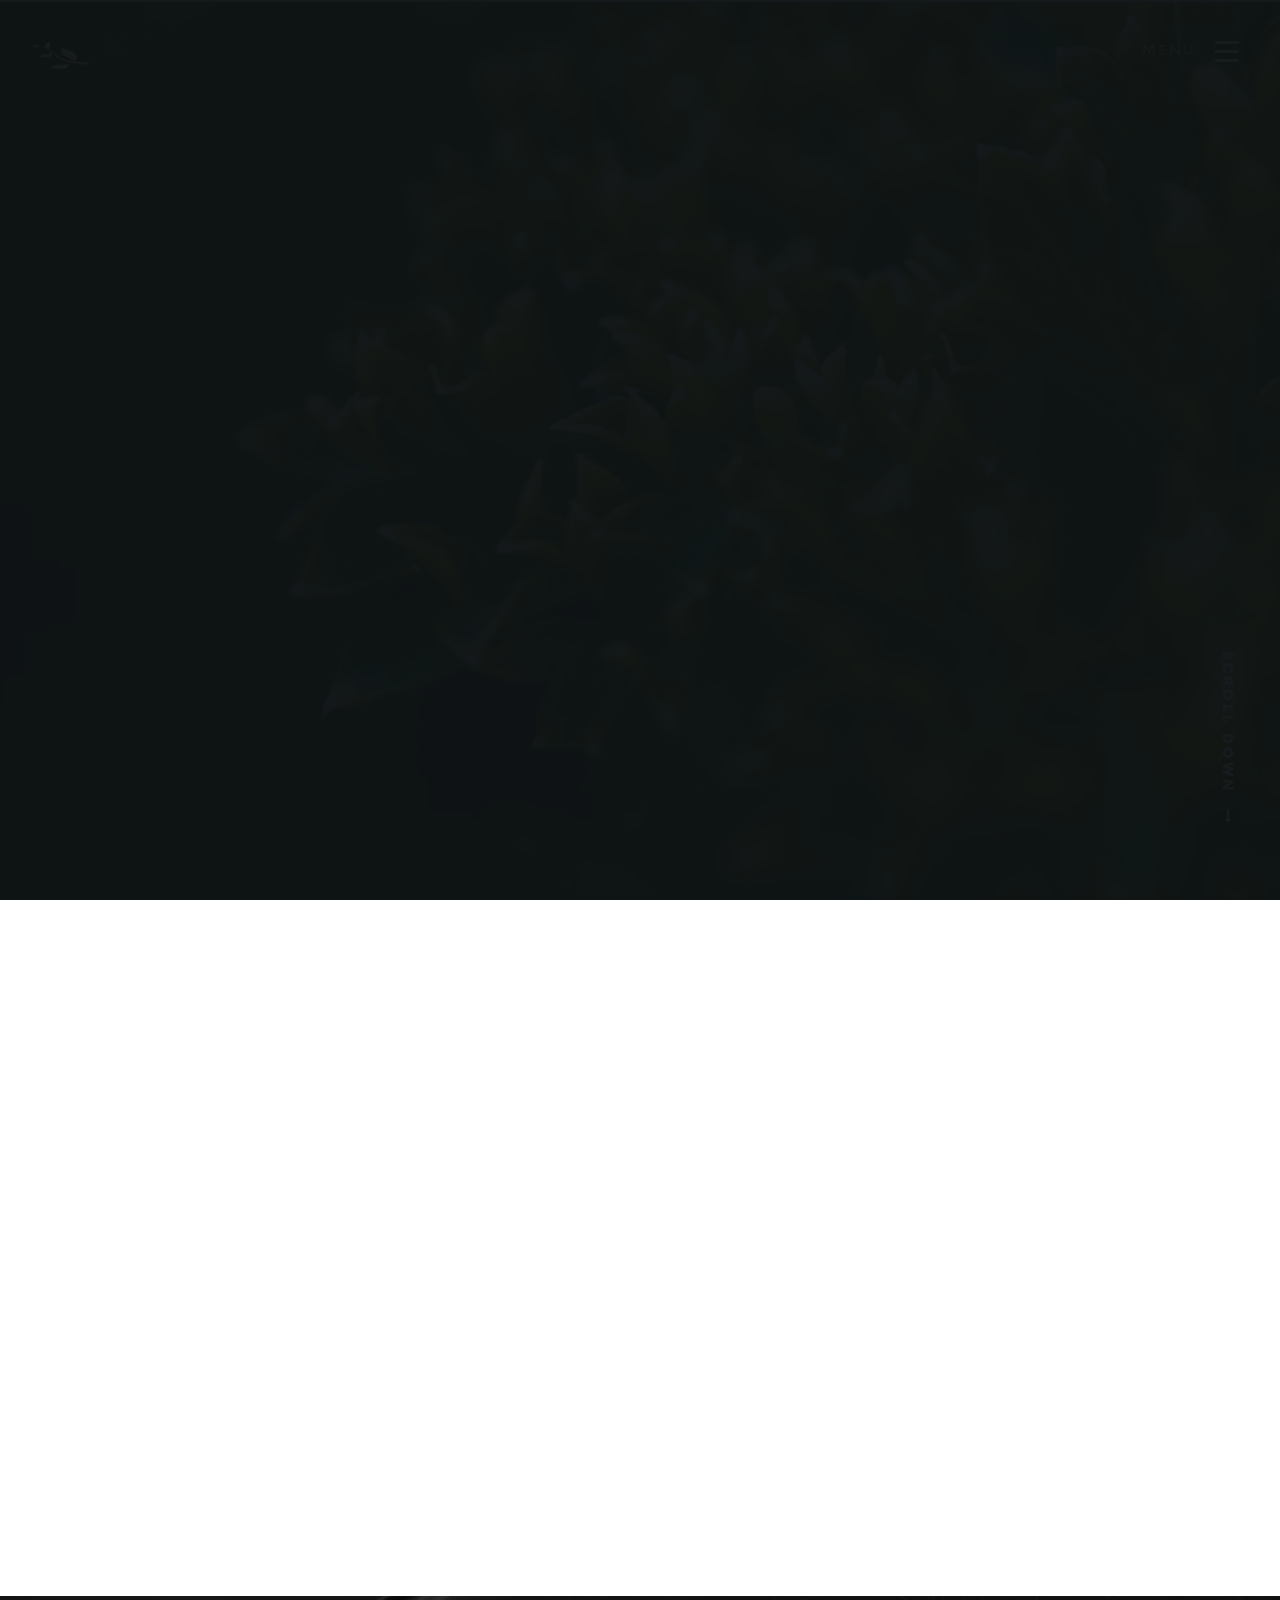
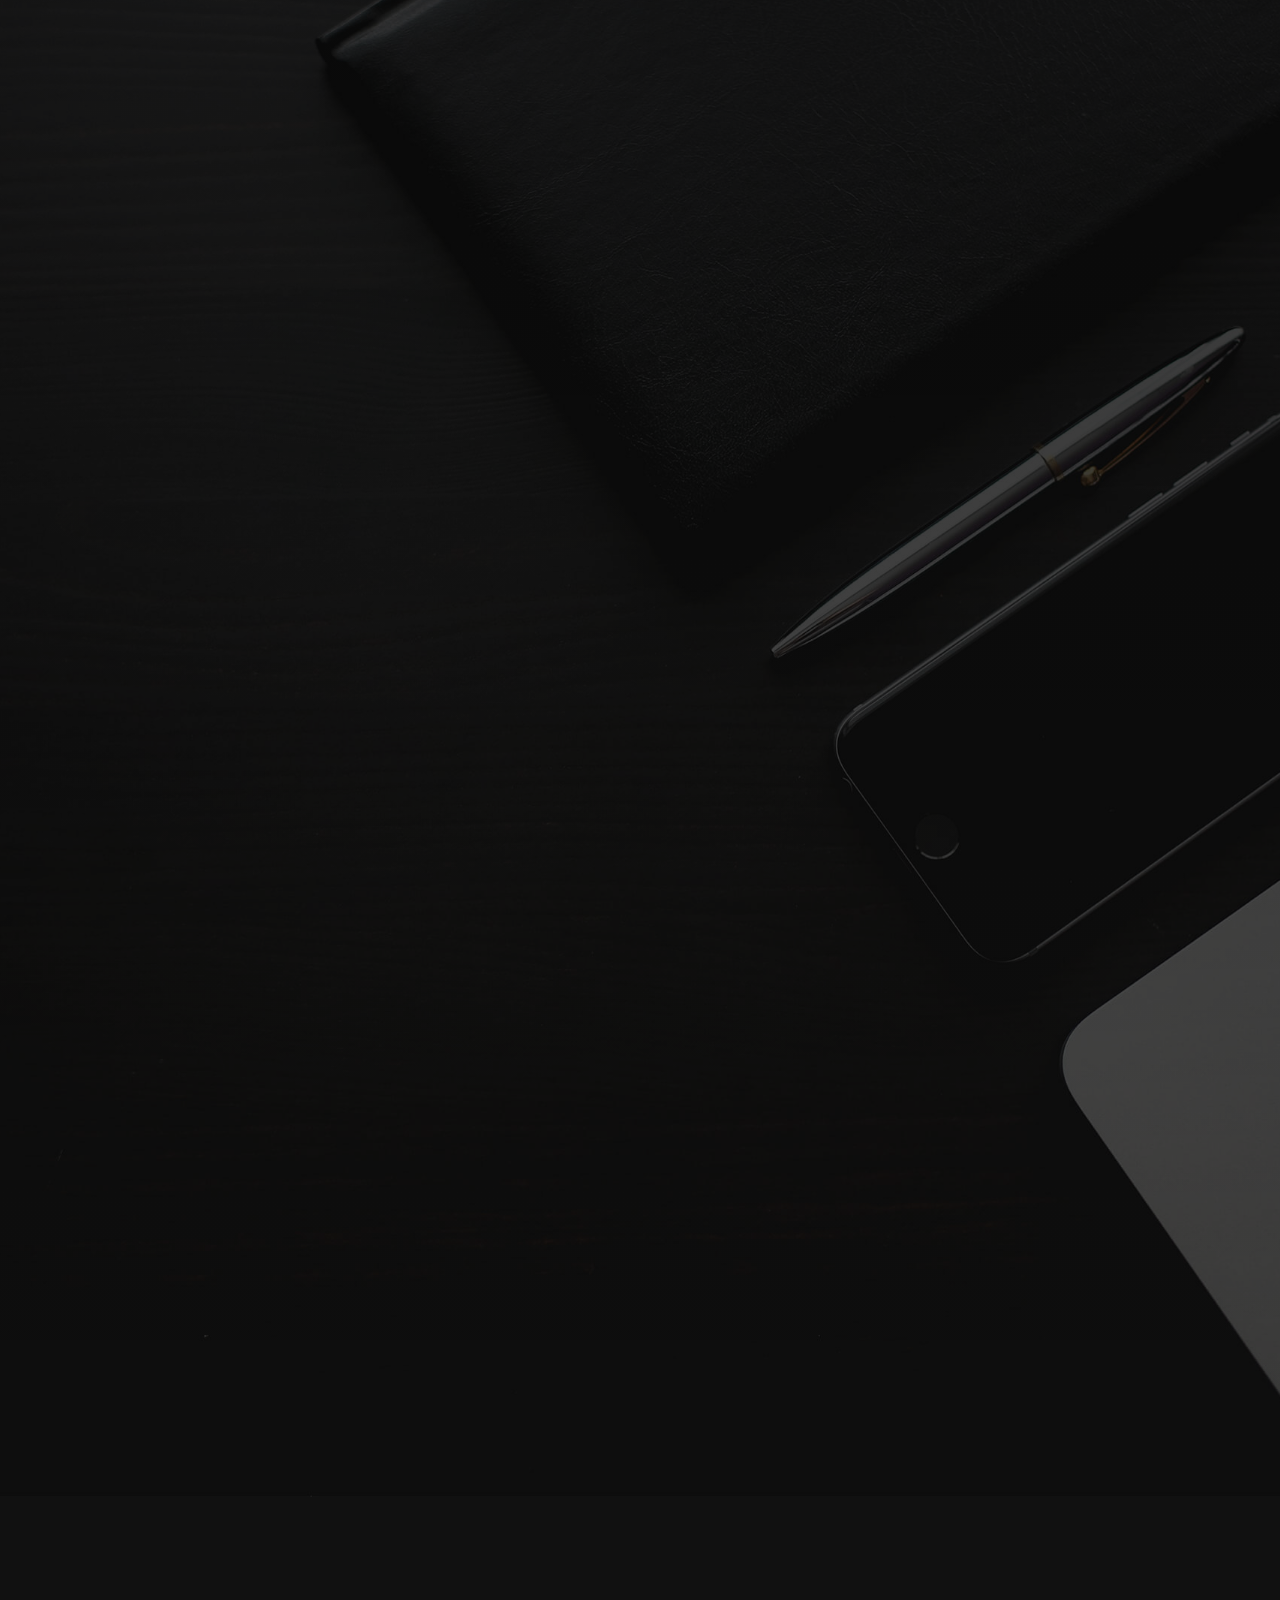
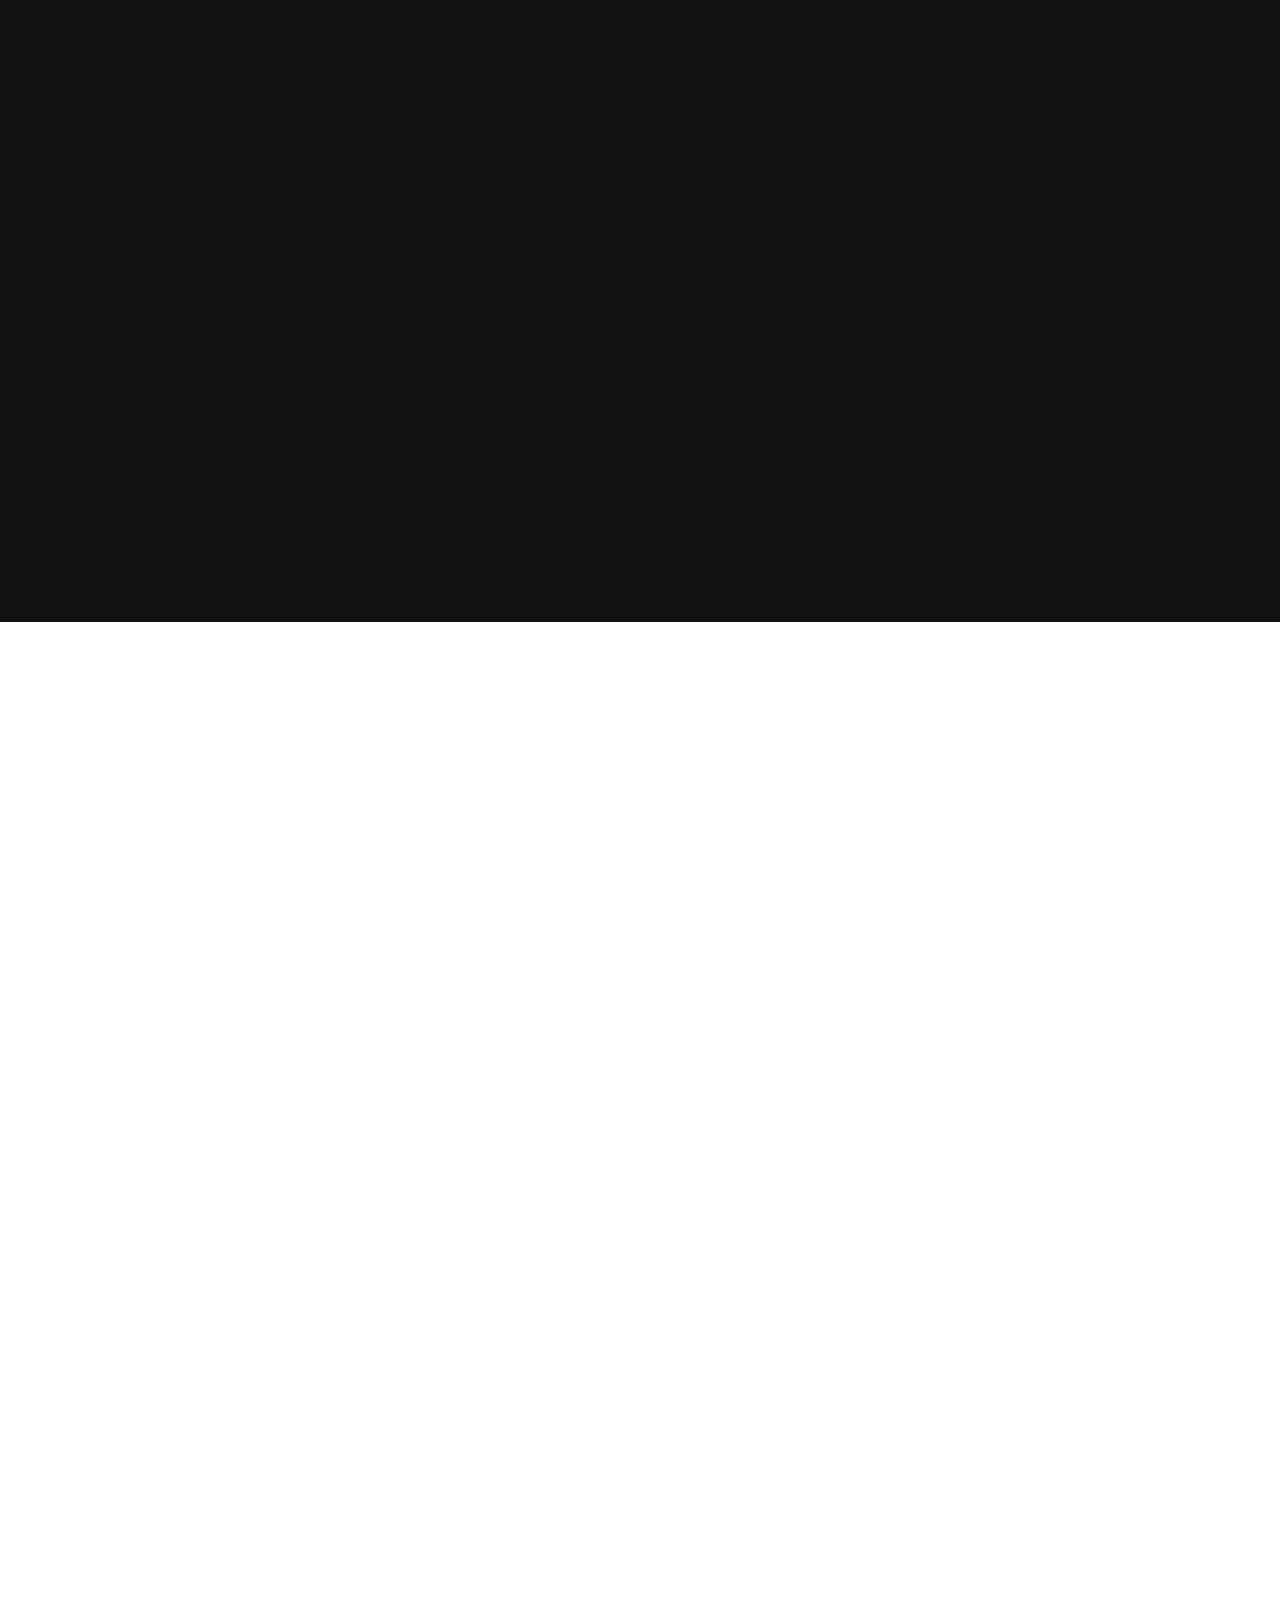
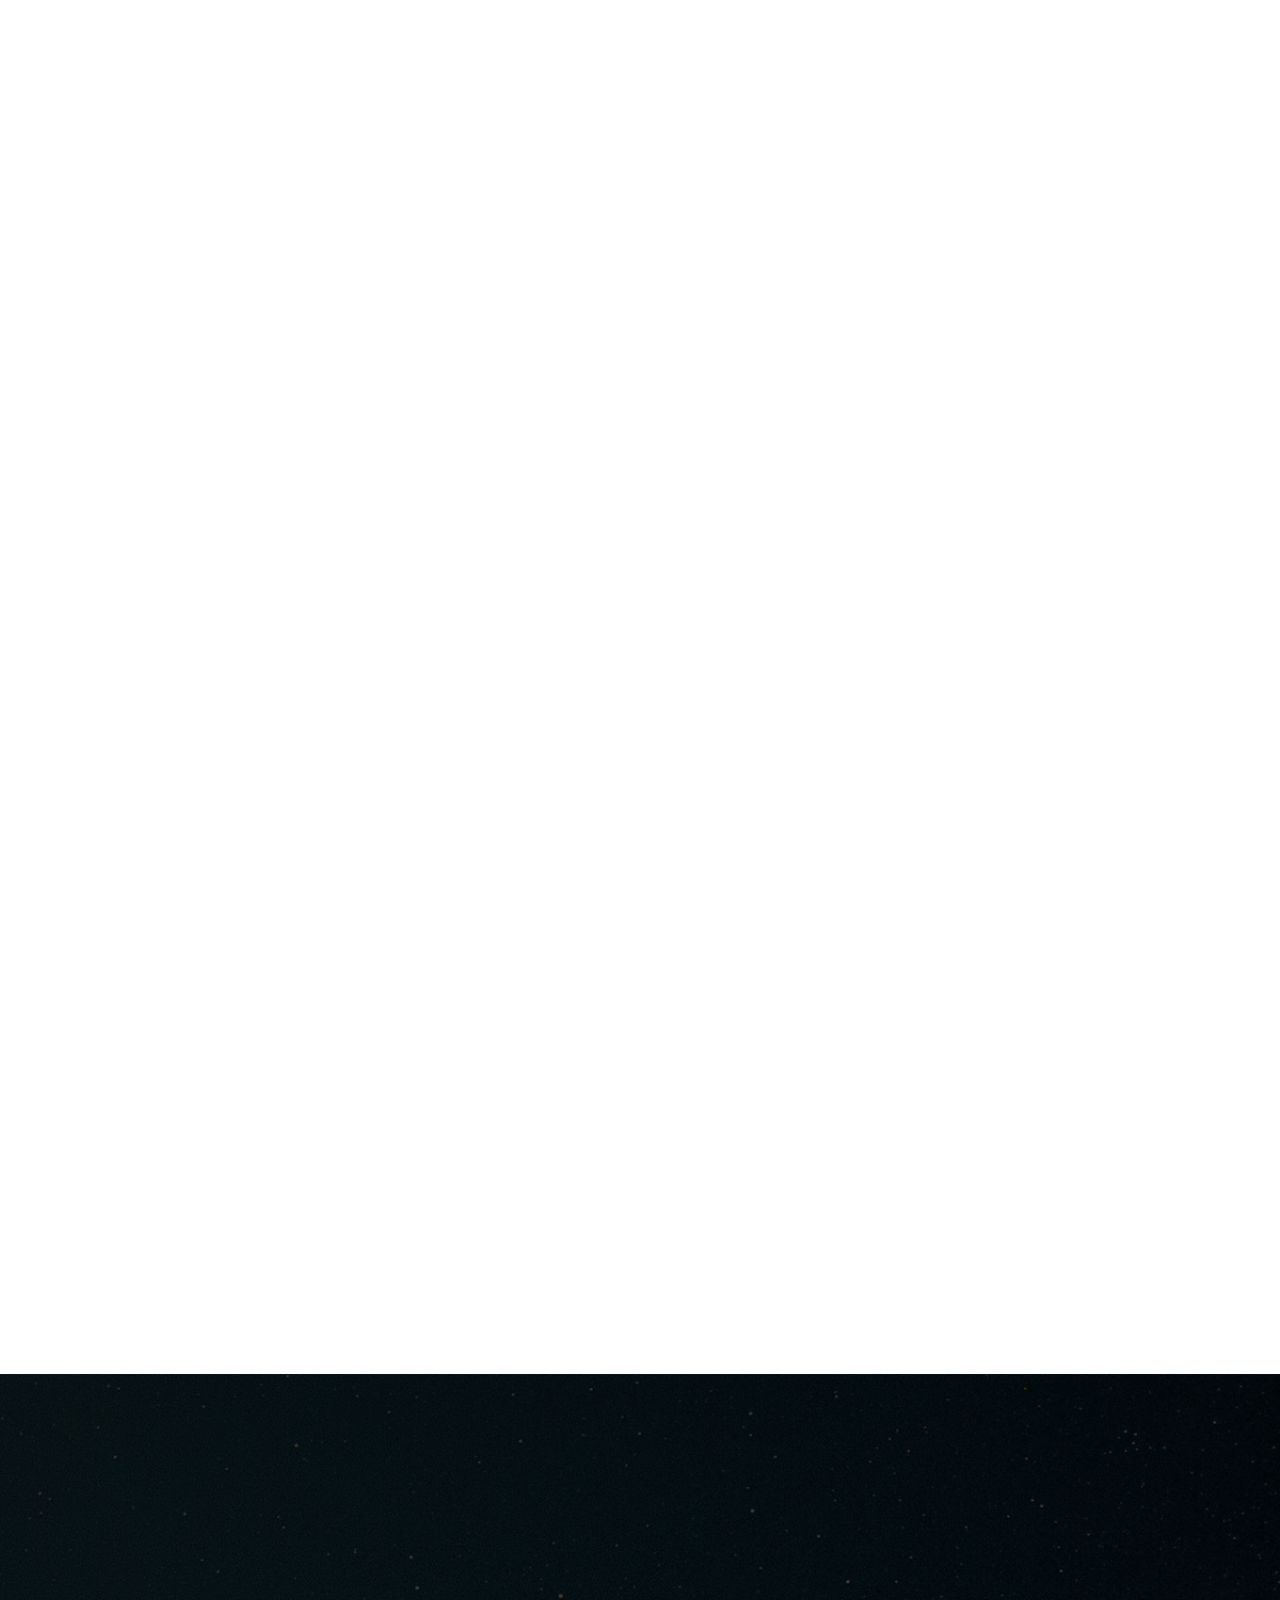
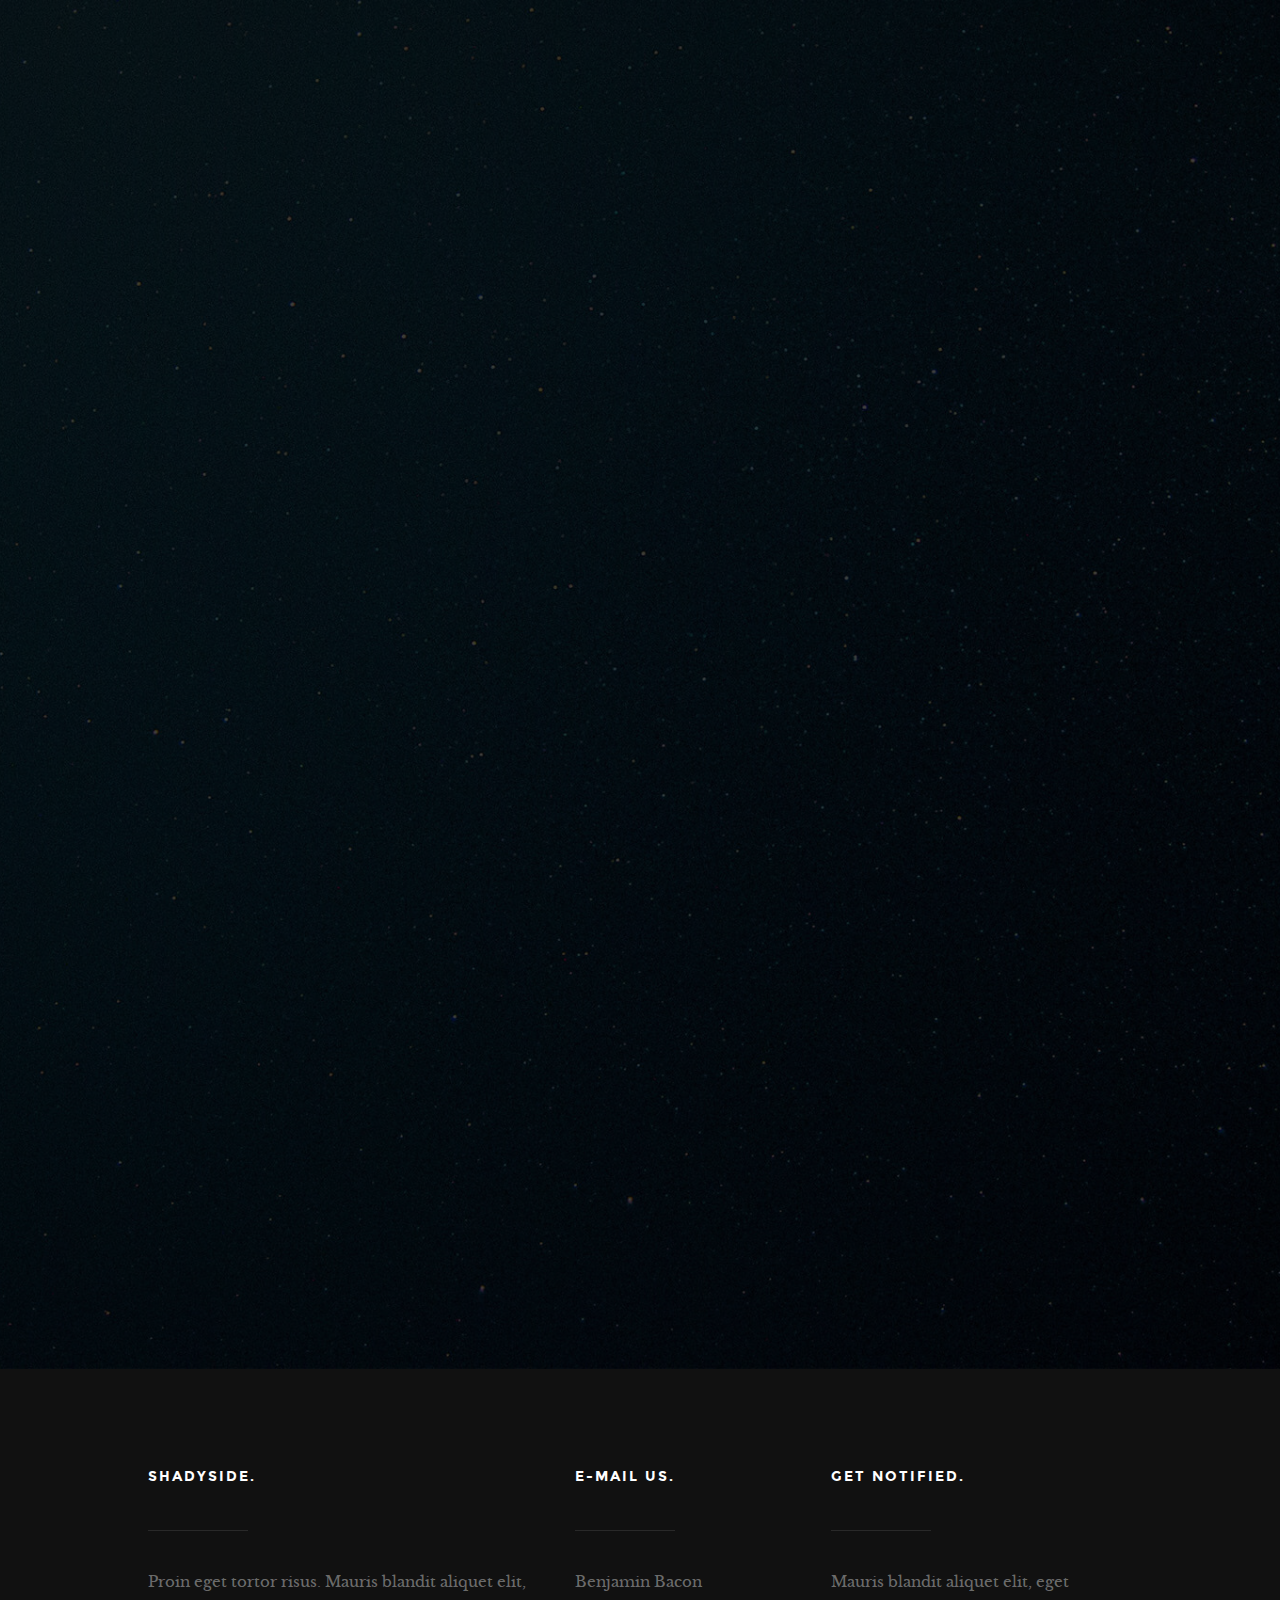
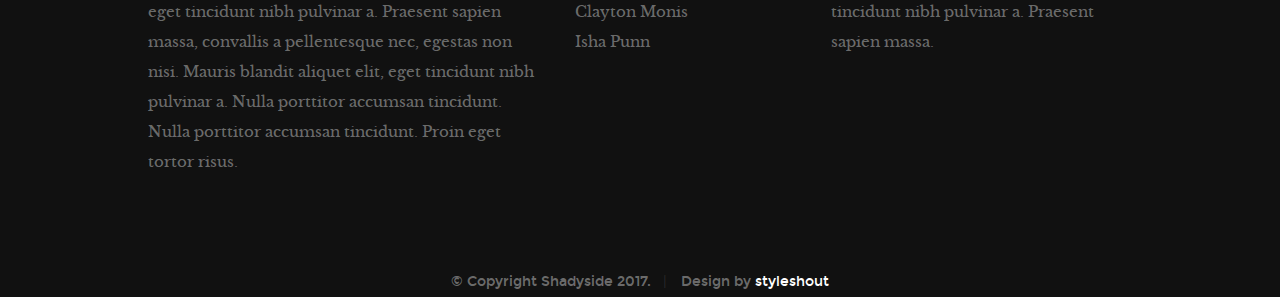
==== index.html @ b4aed560 "Added information to Landscapes." ====
<!DOCTYPE html>
<!--[if IE 8 ]><html class="no-js oldie ie8" lang="en"> <![endif]-->
<!--[if IE 9 ]><html class="no-js oldie ie9" lang="en"> <![endif]-->
<!--[if (gte IE 9)|!(IE)]><!--><html class="no-js" lang="en"> <!--<![endif]-->
<head>

   <!--- basic page needs
   ================================================== -->
   <meta charset="utf-8">
	<title>Shadyside</title>
	<meta name="description" content="">  
	<meta name="author" content="">

   <!-- mobile specific metas
   ================================================== -->
	<meta name="viewport" content="width=device-width, initial-scale=1, maximum-scale=1">

 	<!-- CSS
   ================================================== -->
   <link rel="stylesheet" href="css/base.css">
   <link rel="stylesheet" href="css/vendor.css">  
   <link rel="stylesheet" href="css/main.css">  

   <!-- script
   ================================================== -->
	<script src="js/modernizr.js"></script>
	<script src="js/pace.min.js"></script>

   <!-- favicons
	================================================== -->
	<link rel="shortcut icon" href="favicon.ico" type="image/x-icon">
	<link rel="icon" href="favicon.ico" type="image/x-icon">

</head>

<body id="top">

	<!-- header 
   ================================================== -->
   <header> 

   	<div class="header-logo">
	      <a href="index.html">Shadyside</a>
	   </div> 

		<a id="header-menu-trigger" href="#0">
		 	<span class="header-menu-text">Menu</span>
		  	<span class="header-menu-icon"></span>
		</a> 

		<nav id="menu-nav-wrap">

			<a href="#0" class="close-button" title="close"><span>Close</span></a>	

	   	<h3>Shadyside.</h3>  

			<ul class="nav-list">
				<li class="current"><a class="smoothscroll" href="#home" title="">Home</a></li>
				<li><a class="smoothscroll" href="#about" title="">Vision</a></li>
				<li><a class="smoothscroll" href="#services" title="">Landscapes</a></li>
				<li><a href="timeline.html" title="">Timeline</a></li>
				<li><a class="smoothscroll" href="#portfolio" title="">Elements</a></li>
				<li><a class="smoothscroll" href="#testimonials" title="">Principles</a></li>
				<li><a href="budget.html" title="">Budget</a></li>
				<li><a class="smoothscroll" href="#contact" title="">Limitations</a></li>
				<li><a class="smoothscroll" href="#footer" title="">Contact</a></li>					
			</ul>	

		</nav>  <!-- end #menu-nav-wrap -->

	</header> <!-- end header -->  


   <!-- home
   ================================================== -->
   <section id="home">

   	<div class="overlay"></div>

   	<div class="home-content-table">	
		   <div class="home-content-tablecell">
		   	<div class="row">
		   		<div class="col-twelve">		   			
			  		
			  				<h3 class="animate-intro">Shade-Tolerant Plantings:</h3>
				  			<h1 class="animate-intro">
							Make the most of  <br>
							your available space.
				  			</h1>	

				  			<div class="more animate-intro">
				  				<a class="smoothscroll button stroke" href="#about">
				  					Learn More
				  				</a>
				  			</div>							

			  		</div> <!-- end col-twelve --> 
		   	</div> <!-- end row --> 
		   </div> <!-- end home-content-tablecell --> 		   
		</div> <!-- end home-content-table -->

		<div class="scrolldown">
			<a href="#about" class="scroll-icon smoothscroll">		
		   	Scroll Down		   	
		   	<i class="fa fa-long-arrow-right" aria-hidden="true"></i>
			</a>
		</div>			
   
   </section> <!-- end home -->


   <!-- about
   ================================================== -->
   <section id="about">

   	<div class="row about-wrap">
   		<div class="col-full">

   			<div class="about-profile-bg"></div>

				<div class="intro">
					<h3 class="animate-this">Vision Statement</h3>
	   			<p class="lead animate-this"><span>Shade-tolerant plants</span> should be grown on Elija Farm for a more efficient use of the space, increased biodiversity, and greater yield.</p>	
				</div>   

   		</div> <!-- end col-full  -->
   	</div> <!-- end about-wrap  -->

   </section> <!-- end about -->


   <!-- about
   ================================================== -->
   <section id="services">

   	<div class="overlay"></div>
   	<div class="gradient-overlay"></div>
   	
   	<div class="row narrow section-intro with-bottom-sep animate-this">
   		<div class="col-full">
   			
   				<h3>Engagement of</h3>
   			   <h1>Landscapes</h1>
   			
   			   <p class="lead">Lorem ipsum Elit ut consequat veniam eu nulla nulla reprehenderit reprehenderit sit velit in cupidatat ex aliquip ut cupidatat Excepteur tempor id irure sed dolore sint sunt voluptate ullamco nulla qui Duis qui culpa voluptate enim ea aute qui veniam in irure et nisi nostrud deserunt est officia minim.</p>
   			
   	   </div> <!-- end col-full -->
   	</div> <!-- end row -->

   	<div class="row services-content">

   		<div class="services-list block-1-2 block-tab-full group">

	      	<div class="bgrid service-item animate-this">	

	      		<span class="icon"><i class="icon-heart"></i></span>            

	            <div class="service-content">
	            	<h3 class="h05">Social</h3>

		            <p>The harvesting of shade-sensitive fruits and vegetables will create a greater variety of foods for Community Supported Agriculture. 
					Members will be pleased with their investment and engage with the farm and one another while picking up their produce.</p>	         		
	         	
				 </div> 	         	 

				</div> <!-- end bgrid -->

				<div class="bgrid service-item animate-this">	

					<span class="icon"><i class="icon-earth"></i></span>                          

	            <div class="service-content">	
	            	<h3 class="h05">Physical</h3>  

		            <p>The topography of farm will be leveraged in moving caught rainwater around the area. 
					Some manipulation of the gradients, either by digging and replacing dirt or by installing pipes through dirt, may be required for optimal rainwater distribution.</p>

	            </div>	                          

			   </div> <!-- end bgrid -->

			   <div class="bgrid service-item animate-this">

			   	<span class="icon"><i class="icon-dollar"></i></span>		            

	            <div class="service-content">
	            	<h3 class="h05">Economic</h3>

		            <p>Capital is required to purchase the shade-tolerant plants and irrigation pipes. 
					The services of various people might then be required to plant and place the pipes in such a way as to move water around. 
					These purchases promote the area’s economy.</p>

	            </div> 	            	               

			   </div> <!-- end bgrid -->

				<div class="bgrid service-item animate-this">

					<span class="icon"><i class="icon-home"></i></span>	              

	            <div class="service-content">
	            	<h3 class="h05">Institutional</h3>

		            <p>As an organization, Elija has to ensure that a project such as ours adhere to its guiding principles and codes when undertaking any project. 
					Furthermore, we must ensure that there are no legal limitations on our planned pipe installation.
	         		</p>	         		
	            </div>                

				</div> <!-- end bgrid -->			   

	      </div> <!-- end services-list -->
   		
   	</div> <!-- end services-content -->   			

   </section> <!-- end services -->

   <!-- portfolio
   ================================================== -->
   <section id="portfolio">
   	
   	<div class="intro-wrap">

   		<div class="row narrow section-intro with-bottom-sep animate-this">
	   		<div class="col-twelve">
	   			<h3>Analysis of</h3>
		   		<h1>Elements</h1>  			
		   		
		   		<p class="lead">Lorem ipsum Dolor adipisicing nostrud et aute Excepteur amet commodo ea dolore irure esse Duis nulla sint fugiat cillum ullamco proident aliquip quis qui voluptate dolore veniam Ut laborum non est in officia.</p>	   			
	   		</div>   		
	   	</div> <!-- end row section-intro -->   		

   	</div> <!-- end intro-wrap -->   	

   	<div class="row portfolio-content">
   		<div class="col-twelve">
   			<div id="folio-wrap" class="bricks-wrapper">					

   				<div class="brick folio-item">
	               <div class="item-wrap animate-this" data-src="images/portfolio/gallery/g-shutterbug.jpg" data-sub-html="#01" > 	
	                  <a href="#" class="overlay">
	                  	<img src="images/portfolio/shutterbug.jpg" alt="Skaterboy">	                     
	                     <div class="item-text">
	                     	<span class="folio-types">
		     					      Web Development
		     					   </span>
		     					   <h3 class="folio-title">Shutterbug</h3>	     					   
		     					</div>                                        
	                  </a>
	                  <a href="https://www.behance.net/" class='details-link' title="details">
	                  	<i class="icon-link"></i>
	                  </a>
	               </div> <!-- end item-wrap -->
						
						<div id="01" class='hide'>
							<h4>Shutterbug</h4>
							<p>Lorem ipsum Dolor deserunt labore sint officia. Magna et aute enim proident tempor sunt quis nulla voluptate fugiat velit. <a href="https://www.behance.net/">Details</a></p>
						</div>
	        		</div> <!-- end folio-item -->

	        		<div class="brick folio-item">
	               <div class="item-wrap animate-this" data-src="images/portfolio/gallery/g-yellowwall.jpg" data-sub-html="#02"> 	
	                  <a href="#" class="overlay">
	                  	<img src="images/portfolio/yellowwall.jpg" alt="Shutterbug">	                     
	                     <div class="item-text">
	                     	<span class="folio-types">
		     					      Marketing
		     					   </span>
		     					   <h3 class="folio-title">Yellow Wall</h3>  	     					   
		     					</div>                                        
	                  </a>
	                  <a href="https://www.behance.net/" class='details-link' title="details">
	                  	<i class="icon-link"></i>
	                  </a>
	               </div> <!-- end item-wrap -->

	               <div id="02" class='hide'>
							<h4>Yellow Wall</h4>
							<p>Lorem ipsum Dolor deserunt labore sint officia. Magna et aute enim proident tempor sunt quis nulla voluptate fugiat velit. <a href="https://www.behance.net/">Details</a></p>
						</div>	               
	        		</div> <!-- end folio-item -->

	        		<div class="brick folio-item">
	               <div class="item-wrap animate-this" data-src="images/portfolio/gallery/g-architecture.jpg" data-sub-html="#03" >   	
	                  <a href="#" class="overlay">
	                  	<img src="images/portfolio/architecture.jpg" alt="Explore">	                     
	                     <div class="item-text">	                     		     					    
		     					   <span class="folio-types">
		     					      Web Design
		     					   </span>
		     					   <h3 class="folio-title">Architecture</h3>
		     					</div>                                        
	                  </a>
	                  <a href="https://www.behance.net/" class='details-link' title="details">
	                  	<i class="icon-link"></i>
	                  </a>
	               </div> <!-- end item-wrap -->	

	               <div id="03" class='hide'>
							<h4>Architecture</h4>
							<p>Lorem ipsum Dolor deserunt labore sint officia. Magna et aute enim proident tempor sunt quis nulla voluptate fugiat velit. <a href="https://www.behance.net/">Details</a></p>
						</div>               
	        		</div> <!-- end folio-item -->

					<div class="brick folio-item">
	               <div class="item-wrap animate-this"  data-src="images/portfolio/gallery/g-minimalismo.jpg"  data-sub-html="#04" >
	                  <a href="#" class="overlay">
	                  	<img src="images/portfolio/minimalismo.jpg" alt="Minimalismo">	                     
	                     <div class="item-text">	     					    
		     					   <span class="folio-types">
		     					      Web Design
		     					   </span>
		     					   <h3 class="folio-title">Minimalismo</h3>
		     					</div>                                        
	                  </a>
	                  <a href="https://www.behance.net/" class='details-link' title="details">
	                  	<i class="icon-link"></i>
	                  </a>
	               </div> <!-- end item-wrap -->

	               <div id="04" class='hide'>
							<h4>Minimalismo</h4>
							<p>Lorem ipsum Dolor deserunt labore sint officia. Magna et aute enim proident tempor sunt quis nulla voluptate fugiat velit. <a href="https://www.behance.net/">Details</a></p>
						</div>  	               
	        		</div> <!-- end folio-item -->

					<div class="brick folio-item">
	               <div class="item-wrap animate-this"  data-src="images/portfolio/gallery/g-skaterboy.jpg"  data-sub-html="#05" >  	
	                  <a href="#" class="overlay">
	                  	<img src="images/portfolio/skaterboy.jpg" alt="Bicycle">	                     
	                     <div class="item-text">	     					    
		     					   <span class="folio-types">
		     					      Branding
		     					   </span>
		     					   <h3 class="folio-title">Skaterboy</h3>
		     					</div>                                        
	                  </a>
	                  <a href="https://www.behance.net/" class='details-link' title="details">
	                  	<i class="icon-link"></i>
	                  </a>
	               </div> <!-- end item-wrap -->

	               <div id="05" class='hide'>
							<h4>Skaterboy</h4>
							<p>Lorem ipsum Dolor deserunt labore sint officia. Magna et aute enim proident tempor sunt quis nulla voluptate fugiat velit. <a href="https://www.behance.net/">Details</a></p>
						</div>	               
	        		</div> <!-- end folio-item -->
	           
					<div class="brick folio-item">
	               <div class="item-wrap animate-this"  data-src="images/portfolio/gallery/g-salad.jpg"  data-sub-html="#06">     	
	                  <a href="#" class="overlay">
	                  	<img src="images/portfolio/salad.jpg" alt="Salad">	                     
	                     <div class="item-text">	     					    
		     					   <span class="folio-types">
		     					      Branding
		     					   </span>
		     					   <h3 class="folio-title">Salad</h3>
		     					</div>                                        
	                  </a>
	                  <a href="https://www.behance.net/" class='details-link' title="details">
	                  	<i class="icon-link"></i>
	                  </a>
	               </div> <!-- end item-wrap -->

	               <div id="06" class='hide'>
							<h4>Salad</h4>
							<p>Lorem ipsum Dolor deserunt labore sint officia. Magna et aute enim proident tempor sunt quis nulla voluptate fugiat velit. <a href="www.behance.net">Details</a></p>
						</div>	               
	        		</div> <!-- end folio-item -->   				

   			</div> <!-- end folio-wrap -->
   		</div> <!-- end twelve -->
   	</div> <!-- end portfolio-content -->   	

   </section>  <!-- end portfolio -->


   <!-- Testimonials Section
   ================================================== -->
   <section id="testimonials">

   	<div class="row">
   		<div class="col-twelve">
   			<h2 class="animate-this">Permaculture Principles</h2>
   		</div>   		
   	</div>   	

      <div class="row flex-container">
    
         <div id="testimonial-slider" class="flex-slider animate-this">

            <ul class="slides">

               <li>
				  <p>
                  Observing the layout of the land, there is unused land dispersed throughout the farm and is often a shady area. 
				  This area can be used to plant various shade-tolerant plants to increase farm yield and potential. 
                  </p> 

                  <div class="testimonial-author">
                    	<img src="images/avatars/user-01.jpg" alt="Author image">
                    	<div class="author-info">
                    		Observe and Interact
                    		<span class="position">Beauty is in the eye of the beholder.</span>
                    	</div>
                  </div>                 
             	</li> <!-- end slide -->

               <li>
                  <p>
                  Creating rain catchment system to collect rainwater from the downhill slope to use for farm lots and take advantage of all rainwater. 
                  </p>

               	<div class="testimonial-author">
                    	<img src="images/avatars/user-02.jpg" alt="Author image">
                    	<div class="author-info">
                    		Catch and Store Energy
                    		<span>Make hay while the sun shines.</span>
                    	</div>
                  </div>                                         
               </li> <!-- end slide -->

			   <li>
                  <p>
                  Planting shade-tolerant plant in currently areas that are not being utilized will increase the farm yield and plant diversity. 
				  This would promote a greater reward in edible organic foods. 
                  </p> 

                  <div class="testimonial-author">
                    	<img src="images/avatars/user-03.jpg" alt="Author image">
                    	<div class="author-info">
                    		Obtain a Yield
                    		<span class="position">You can't work on an empty stomach.</span>
                    	</div>
                  </div>                 
             	</li> <!-- end slide -->

               <li>
                  <p>
                  The rain catchment system will need to be manually regulated to prevent negative feedback by over watering plants. 
                  </p>

               	<div class="testimonial-author">
                    	<img src="images/avatars/user-04.jpg" alt="Author image">
                    	<div class="author-info">
                    		Apply Self-regulation and Accept Feedback
                    		<span>The sins of the fathers are visited on the children unto the seventh generation.</span>
                    	</div>
                  </div>                                         
               </li> <!-- end slide -->

			   <li>
                  <p>
                  Design of the rain catchment system is primarily based on rainfall, the flow of water downhill due to gravity, and the rain cycle. 
				  There are no sources of nonrenewable energy or any force that opposes the flow of nature. 
                  </p> 

                  <div class="testimonial-author">
                    	<img src="images/avatars/user-05.jpg" alt="Author image">
                    	<div class="author-info">
                    		Use and Value Renewable Resources and Services
                    		<span class="position">Let nature take its course.</span>
                    	</div>
                  </div>                 
             	</li> <!-- end slide -->

               <li>
                  <p>
                  No waste is being produced in this design plan but most resources are being used to their fullest capacity. 
                  </p>

               	<div class="testimonial-author">
                    	<img src="images/avatars/user-06.jpg" alt="Author image">
                    	<div class="author-info">
                    		Produce No Waste
                    		<span>A stitch in time saves nine. Waste not, want not.</span>
                    	</div>
                  </div>                                         
               </li> <!-- end slide -->

			   <li>
                  <p>
                  The project began by noticing shady areas on Elija Farm, and gradually progressed, determining how the spaces can be used to efficiently grow and support shade-tolerant plants. 
                  </p> 

                  <div class="testimonial-author">
                    	<img src="images/avatars/user-07.jpg" alt="Author image">
                    	<div class="author-info">
                    		Design from Patterns to Details
                    		<span class="position">Can't see the wood for the trees.</span>
                    	</div>
                  </div>                 
             	</li> <!-- end slide -->

               <li>
                  <p>
                  The rainwater catchment systems we propose will supply water to all of the farm plots on the farm, not just the shade-tolerant plants. 
                  </p>

               	<div class="testimonial-author">
                    	<img src="images/avatars/user-08.jpg" alt="Author image">
                    	<div class="author-info">
                    		Integrate Rather than Segregate
                    		<span>Many hands make light work.</span>
                    	</div>
                  </div>                                         
               </li> <!-- end slide -->

			   <li>
                  <p>
                  Our water catchment system, a solution to a shade-tolerant plant’s greater need for water, can be implemented gradually as resources are available and requires no constant energy input. 
                  </p> 

                  <div class="testimonial-author">
                    	<img src="images/avatars/user-09.jpg" alt="Author image">
                    	<div class="author-info">
                    		Use Small and Slow Solutions
                    		<span class="position">The bigger they are, the harder they fall. Slow and steady wins the race.</span>
                    	</div>
                  </div>                 
             	</li> <!-- end slide -->

               <li>
                  <p>
                  Several shade-tolerant plants will be grown, to increase biodiversity and yield a more varied harvest for distribution and consumption. 
                  </p>

               	<div class="testimonial-author">
                    	<img src="images/avatars/user-10.jpg" alt="Author image">
                    	<div class="author-info">
                    		Use and Value Diversity
                    		<span>Don't put all your eggs in one basket.</span>
                    	</div>
                  </div>                                         
               </li> <!-- end slide -->

			   <li>
                  <p>
                  We plan to source our rainwater from pre-existing watersheds and run it through pipes between plantings in the farm plots. 
                  </p> 

                  <div class="testimonial-author">
                    	<img src="images/avatars/user-11.jpg" alt="Author image">
                    	<div class="author-info">
                    		Use Edges and Value the Marginal
                    		<span class="position">Don't think you are on the right track just because it is a well-beaten path.</span>
                    	</div>
                  </div>                 
             	</li> <!-- end slide -->

               <li>
                  <p>
                  The existing irrigation infrastructure will remain, in the case that rainwater is not sufficient for irrigation by our catchment system. 
                  </p>

               	<div class="testimonial-author">
                    	<img src="images/avatars/user-12.jpg" alt="Author image">
                    	<div class="author-info">
                    		Creatively Use and Respond to Change
                    		<span>Vision is not seeing things as they are but as they will be.</span>
                    	</div>
                  </div>                                         
               </li> <!-- end slide -->

            </ul> <!-- end slides -->

         </div> <!-- end testimonial-slider -->         
        
      </div> <!-- end flex-container -->

   </section> <!-- end testimonials -->

	<!-- limitations
   ================================================== -->
   <section id="contact">

      <div class="overlay"></div>

		<div class="row narrow section-intro with-bottom-sep animate-this">
   		<div class="col-twelve">
   			<h3>Potential</h3>
   			<h1>Limitations</h1>

   			<p class="lead">Limitations in our design include sustaining a shade-tolerant plant. 
							Unlike most other plants that require sunlight, shade-tolerant require an alternative source of energy since they only flourish in the shade. 
							Most shady areas are created by a thick canopy of a large tree or the overhang of a house, which will deflect rainfall from the ground beneath it. 
							Therefore, the plants may not receive the proper amount of water they need to develop and mature. 
							Additionally, since the plants do not receive much sunlight, they need soil that is rich in nutrients and fertile to sustain the of these plants. 
							If the shade is created by trees, then the plants must compete with feeder roots of the trees for nutrients from the soil, depleting them of their sole source of sustenance. 
							These constraints can be corrected with proper information on how to provide the proper nutrients and source for a shade-tolerant plant.<br><br>
							Limitations in the second part of the design include financial complications in installing the irrigation system and weather related challenges that will prevent the proper dispersion of water. 
							Financial issues may rise when installing the irrigation system like a French drain system because obtaining necessary pipes to line along the entire farm may end up costing a large initial sum. 
							In addition, installing a French drain system may cut down the cost of piping but may still be a large sum of money, including the installation of a reservoir to collect water flowing downhill. 
							Consequently, excessive rainfall may flood the reservoir and cause excessive water to the farm lots, drowning the plants and destroying the farm yield for that season. 
							Similarly, a lack of rainfall in one season can dehydrate the plants because there is no system that will conserve water to disperse later. 
							This irrigation system does not have a technique intact that will control the amount of water that will go to each farm lot. 
							These constraints of cost can be overcome by future yield of profits that will outweigh the initial cost. 
							Additionally, the irrigation system can be improved by a technique established to control flow of water either manually or automatically.</p>
   		</div> 
   	</div> <!-- end section-intro -->
		
	</section> <!-- end limitations -->

	<!-- footer
   ================================================== -->
	<section id = "footer">
	<footer>
     	<div class="footer-main">

   		<div class="row">  

	      	<div class="col-five tab-full footer-about">       

	            <h4 class="h05">Shadyside.</h4>

	            <p>Proin eget tortor risus. Mauris blandit aliquet elit, eget tincidunt nibh pulvinar a. Praesent sapien massa, convallis a pellentesque nec, egestas non nisi. Mauris blandit aliquet elit, eget tincidunt nibh pulvinar a. Nulla porttitor accumsan tincidunt. Nulla porttitor accumsan tincidunt. Proin eget tortor risus.</p>	            

		      </div> <!-- end footer-about -->

	      	<div class="col-three tab-full footer-social">

	      		<h4 class="h05">E-Mail Us.</h4>

	      		<ul class="list-links">
	      			<li><a href="mailto:benjamin.bacon@stonybrook.edu?subject=Shadyside">Benjamin Bacon</a></li>
					<li><a href="mailto:clayton.monis@stonybrook.edu?subject=Shadyside">Clayton Monis</a></li>
					<li><a href="mailto:isha.punn@stonybrook.edu?subject=Shadyside">Isha Punn</a></li>						
				</ul>

	      	</div> <!-- end footer-social -->  

	      	<div class="col-four tab-full footer-subscribe end">

	      		<h4 class="h05">Get Notified.</h4>

	      		<p>Mauris blandit aliquet elit, eget tincidunt nibh pulvinar a. Praesent sapien massa.</p>
	      	           	
	      	</div> <!-- end footer-subscribe -->      	    

	      </div> <!-- end row -->

   	</div> <!-- end footer-main -->

   	<div class="footer-bottom">

      	<div class="row">

      		<div class="col-twelve">
	      		<div class="copyright">
		         	<span>© Copyright Shadyside 2017.</span> 
		         	<span>Design by <a href="http://www.styleshout.com/">styleshout</a></span>		         	
		         </div>		               
	      	</div>

      	</div>   	

      </div> <!-- end footer-bottom -->

      <div id="go-top">
		   <a class="smoothscroll" title="Back to Top" href="#top">
		   	<i class="fa fa-long-arrow-up" aria-hidden="true"></i>
		   </a>
		</div>		
   </footer>
   </section>

   <div id="preloader"> 
    	<div id="loader"></div>
   </div>

   <!-- Java Script
   ================================================== --> 
   <script src="js/jquery-2.1.3.min.js"></script>
   <script src="js/plugins.js"></script>
   <script src="js/main.js"></script>

</body>

</html>
---- css/base.css ----
/* =================================================================== 
 *
 *  Infinity v1.0 Base Stylesheet
 *  01-02-2017
 *  ------------------------------------------------------------------
 *  TOC:
 *  01. reset
 *  02. basic/base setup styles
 *  03. grid
 *  04. MISC
 *
 * =================================================================== */

/* ===================================================================
 *  01. reset - normalize.css v3.0.2 | MIT License | git.io/normalize
 *
 * ------------------------------------------------------------------- */
html {
  font-family: sans-serif;
  -ms-text-size-adjust: 100%;
  -webkit-text-size-adjust: 100%;
}

body {
  margin: 0;
}

article,
aside,
details,
figcaption,
figure,
footer,
header,
hgroup,
main,
menu,
nav,
section,
summary {
  display: block;
}

audio, canvas, progress, video {
  display: inline-block;
  vertical-align: baseline;
}

audio:not([controls]) {
  display: none;
  height: 0;
}

[hidden],
template {
  display: none;
}

a {
  background: transparent;
}

a:active, a:hover {
  outline: 0;
}

abbr[title] {
  border-bottom: 1px dotted;
}

b, strong {
  font-weight: bold;
}

dfn {
  font-style: italic;
}

h1 {
  font-size: 2em;
  margin: 0.67em 0;
}

mark {
  background: #ff0;
  color: #000;
}

small {
  font-size: 80%;
}

sub,
sup {
  font-size: 75%;
  line-height: 0;
  position: relative;
  vertical-align: baseline;
}

sup {
  top: -0.5em;
}

sub {
  bottom: -0.25em;
}

img {
  border: 0;
}

svg:not(:root) {
  overflow: hidden;
}

figure {
  margin: 1em 40px;
}

hr {
  -moz-box-sizing: content-box;
  box-sizing: content-box;
  height: 0;
}

pre {
  overflow: auto;
}

code,
kbd,
pre,
samp {
  font-family: monospace, monospace;
  font-size: 1em;
}

button, input, optgroup,
select, textarea {
  color: inherit;
  font: inherit;
  margin: 0;
}

button {
  overflow: visible;
}

button, select {
  text-transform: none;
}

button,
html input[type="button"],
input[type="reset"],
input[type="submit"] {
  -webkit-appearance: button;
  cursor: pointer;
}

button[disabled],
html input[disabled] {
  cursor: default;
}

button::-moz-focus-inner,
input::-moz-focus-inner {
  border: 0;
  padding: 0;
}

input {
  line-height: normal;
}

input[type="checkbox"],
input[type="radio"] {
  box-sizing: border-box;
  padding: 0;
}

input[type="number"]::-webkit-inner-spin-button,
input[type="number"]::-webkit-outer-spin-button {
  height: auto;
}

input[type="search"] {
  -webkit-appearance: textfield;
  -moz-box-sizing: content-box;
  -webkit-box-sizing: content-box;
  box-sizing: content-box;
}

input[type="search"]::-webkit-search-cancel-button,
input[type="search"]::-webkit-search-decoration {
  -webkit-appearance: none;
}

fieldset {
  border: 1px solid #c0c0c0;
  margin: 0 2px;
  padding: 0.35em 0.625em 0.75em;
}

legend {
  border: 0;
  padding: 0;
}

textarea {
  overflow: auto;
}

optgroup {
  font-weight: bold;
}

table {
  border-collapse: collapse;
  border-spacing: 0;
}

td, th {
  padding: 0;
}

/* ===================================================================
 *  02. basic/base setup styles - (_basic.scss)
 *
 * ------------------------------------------------------------------- */
html {
  font-size: 62.5%;
  box-sizing: border-box;
}

*,
*::before,
*::after {
  box-sizing: inherit;
}

body {
  font-weight: normal;
  line-height: 1;
  text-rendering: optimizeLegibility;
  word-wrap: break-word;
  -webkit-overflow-scrolling: touch;
  -webkit-text-size-adjust: none;
}

body, input, button {
  -moz-osx-font-smoothing: grayscale;
  -webkit-font-smoothing: antialiased;
}

/* ------------------------------------------------------------------- 
 * Media - (_basic.scss)
 * ------------------------------------------------------------------- */
img, video {
  max-width: 100%;
  height: auto;
}

/* ------------------------------------------------------------------- 
 * Typography resets - (_basic.scss)
 * ------------------------------------------------------------------- */
div, dl, dt, dd, ul, ol, li, h1, h2, h3, h4, h5, h6, pre, form, p, blockquote, th, td {
  margin: 0;
  padding: 0;
}

h1, h2, h3, h4, h5, h6 {
  -webkit-font-variant-ligatures: common-ligatures;
  -moz-font-variant-ligatures: common-ligatures;
  font-variant-ligatures: common-ligatures;
  text-rendering: optimizeLegibility;
}

em, i {
  font-style: italic;
  line-height: inherit;
}

strong, b {
  font-weight: bold;
  line-height: inherit;
}

small {
  font-size: 60%;
  line-height: inherit;
}

ol, ul {
  list-style: none;
}

li {
  display: block;
}

/* ------------------------------------------------------------------- 
 * links - (_basic.scss)
 * ------------------------------------------------------------------- */
a {
  text-decoration: none;
  line-height: inherit;
}

a img {
  border: none;
}

/* ------------------------------------------------------------------- 
 * inputs - (_basic.scss)
 * ------------------------------------------------------------------- */
fieldset {
  margin: 0;
  padding: 0;
}

input[type="email"],
input[type="number"],
input[type="search"],
input[type="text"],
input[type="tel"],
input[type="url"],
input[type="password"],
textarea {
  -webkit-appearance: none;
  -moz-appearance: none;
  -ms-appearance: none;
  -o-appearance: none;
  appearance: none;
}

/* ===================================================================
 *  03. grid - (_grid.scss)
 *
 * ------------------------------------------------------------------- */
.row {
  width: 94%;
  max-width: 1170px;
  margin: 0 auto;
}
.row:before, .row:after {
  content: "";
  display: table;
}
.row:after {
  clear: both;
}

.row .row {
  width: auto;
  max-width: none;
  margin-left: -20px;
  margin-right: -20px;
}

[class*="col-"], .bgrid {
  float: left;
}

[class*="col-"] + [class*="col-"].end {
  float: right;
}

[class*="col-"] {
  padding: 0 20px;
}

.col-one {
  width: 8.33333%;
}

.col-two, .col-1-6 {
  width: 16.66667%;
}

.col-three, .col-1-4 {
  width: 25%;
}

.col-four, .col-1-3 {
  width: 33.33333%;
}

.col-five {
  width: 41.66667%;
}

.col-six, .col-1-2 {
  width: 50%;
}

.col-seven {
  width: 58.33333%;
}

.col-eight, .col-2-3 {
  width: 66.66667%;
}

.col-nine, .col-3-4 {
  width: 75%;
}

.col-ten, .col-5-6 {
  width: 83.33333%;
}

.col-eleven {
  width: 91.66667%;
}

.col-twelve, .col-full {
  width: 100%;
}

/* ------------------------------------------------------------------- 
 * small screens - (_grid.scss)
 * ------------------------------------------------------------------- */
@media screen and (max-width: 1024px) {
  .row .row {
    margin-left: -18px;
    margin-right: -18px;
  }

  [class*="col-"] {
    padding: 0 18px;
  }
}
/* ------------------------------------------------------------------- 
 * tablets - (_grid.scss)
 * ------------------------------------------------------------------- */
@media screen and (max-width: 768px) {
  .row {
    width: auto;
    padding-left: 30px;
    padding-right: 30px;
  }

  .row .row {
    padding-left: 0;
    padding-right: 0;
    margin-left: -15px;
    margin-right: -15px;
  }

  [class*="col-"] {
    padding: 0 15px;
  }

  .tab-1-4 {
    width: 25%;
  }

  .tab-1-3 {
    width: 33.33333%;
  }

  .tab-1-2 {
    width: 50%;
  }

  .tab-2-3 {
    width: 66.66667%;
  }

  .tab-3-4 {
    width: 75%;
  }

  .tab-full {
    width: 100%;
  }
}
/* ------------------------------------------------------------------- 
 * large mobile devices - (_grid.scss)
 * ------------------------------------------------------------------- */
@media screen and (max-width: 600px) {
  .row {
    padding-left: 25px;
    padding-right: 25px;
  }

  .row .row {
    margin-left: -10px;
    margin-right: -10px;
  }

  [class*="col-"] {
    padding: 0 10px;
  }

  .mob-1-4 {
    width: 25%;
  }

  .mob-1-2 {
    width: 50%;
  }

  .mob-3-4 {
    width: 75%;
  }

  .mob-full {
    width: 100%;
  }
}
/* ------------------------------------------------------------------- 
 * small mobile devices - (_grid.scss)
 * ------------------------------------------------------------------- */
@media screen and (max-width: 400px) {
  .row .row {
    padding-left: 0;
    padding-right: 0;
    margin-left: 0;
    margin-right: 0;
  }

  [class*="col-"] {
    width: 100% !important;
    float: none !important;
    clear: both !important;
    margin-left: 0;
    margin-right: 0;
    padding: 0;
  }

  [class*="col-"] + [class*="col-"].end {
    float: none;
  }
}
/* ===================================================================
 * block grids - (_grid.scss)
 *
 * ------------------------------------------------------------------- */
[class*="block-"]:before, [class*="block-"]:after {
  content: "";
  display: table;
}
[class*="block-"]:after {
  clear: both;
}

.block-1-6 .bgrid {
  width: 16.66667%;
}

.block-1-4 .bgrid {
  width: 25%;
}

.block-1-3 .bgrid {
  width: 33.33333%;
}

.block-1-2 .bgrid {
  width: 50%;
}

/**
 * Clearing for block grid columns. Allow columns with 
 * different heights to align properly.
 */
.block-1-6 .bgrid:nth-child(6n+1),
.block-1-4 .bgrid:nth-child(4n+1),
.block-1-3 .bgrid:nth-child(3n+1),
.block-1-2 .bgrid:nth-child(2n+1) {
  clear: both;
}

/* ------------------------------------------------------------------- 
 * small screens - (_grid.scss)
 * ------------------------------------------------------------------- */
@media screen and (max-width: 1024px) {
  .block-s-1-6 .bgrid {
    width: 16.66667%;
  }

  .block-s-1-4 .bgrid {
    width: 25%;
  }

  .block-s-1-3 .bgrid {
    width: 33.33333%;
  }

  .block-s-1-2 .bgrid {
    width: 50%;
  }

  .block-s-full .bgrid {
    width: 100%;
    clear: both;
  }

  [class*="block-s-"] .bgrid:nth-child(n) {
    clear: none;
  }

  .block-s-1-6 .bgrid:nth-child(6n+1),
  .block-s-1-4 .bgrid:nth-child(4n+1),
  .block-s-1-3 .bgrid:nth-child(3n+1),
  .block-s-1-2 .bgrid:nth-child(2n+1) {
    clear: both;
  }
}
/* ------------------------------------------------------------------- 
 * tablets - (_grid.scss)
 * ------------------------------------------------------------------- */
@media screen and (max-width: 768px) {
  .block-tab-1-6 .bgrid {
    width: 16.66667%;
  }

  .block-tab-1-4 .bgrid {
    width: 25%;
  }

  .block-tab-1-3 .bgrid {
    width: 33.33333%;
  }

  .block-tab-1-2 .bgrid {
    width: 50%;
  }

  .block-tab-full .bgrid {
    width: 100%;
    clear: both;
  }

  [class*="block-tab-"] .bgrid:nth-child(n) {
    clear: none;
  }

  .block-tab-1-6 .bgrid:nth-child(6n+1),
  .block-tab-1-4 .bgrid:nth-child(4n+1),
  .block-tab-1-3 .bgrid:nth-child(3n+1),
  .block-tab-1-2 .bgrid:nth-child(2n+1) {
    clear: both;
  }
}
/* ------------------------------------------------------------------- 
 * large mobile devices - (_grid.scss)
 * ------------------------------------------------------------------- */
@media screen and (max-width: 600px) {
  .block-mob-1-6 .bgrid {
    width: 16.66667%;
  }

  .block-mob-1-4 .bgrid {
    width: 25%;
  }

  .block-mob-1-3 .bgrid {
    width: 33.33333%;
  }

  .block-mob-1-2 .bgrid {
    width: 50%;
  }

  .block-mob-full .bgrid {
    width: 100%;
    clear: both;
  }

  [class*="block-mob-"] .bgrid:nth-child(n) {
    clear: none;
  }

  .block-mob-1-6 .bgrid:nth-child(6n+1),
  .block-mob-1-4 .bgrid:nth-child(4n+1),
  .block-mob-1-3 .bgrid:nth-child(3n+1),
  .block-mob-1-2 .bgrid:nth-child(2n+1) {
    clear: both;
  }
}
/* ------------------------------------------------------------------- 
 * stack on small mobile devices - (_grid.scss)
 * ------------------------------------------------------------------- */
@media screen and (max-width: 400px) {
  .stack .bgrid {
    width: 100% !important;
    float: none !important;
    clear: both !important;
    margin-left: 0;
    margin-right: 0;
  }
}
/* ===================================================================
 *  04. MISC  - (_grid.scss)
 *
 * ------------------------------------------------------------------- */
 
/* Clearing - (http://nicolasgallagher.com/micro-clearfix-hack/
 */
.group:before, .group:after {
  content: "";
  display: table;
}
.group:after {
  clear: both;
}

/* Misc Helper Styles 
 */
.hide {
  display: none;
}

.invisible {
  visibility: hidden;
}

.antialiased {
  -webkit-font-smoothing: antialiased;
  -moz-osx-font-smoothing: grayscale;
}

.overflow-hidden {
  overflow: hidden;
}

.remove-bottom {
  margin-bottom: 0;
}

.half-bottom {
  margin-bottom: 1.5rem !important;
}

.add-bottom {
  margin-bottom: 3rem !important;
}

.no-border {
  border: none;
}

.full-width {
  width: 100%;
}

.text-center {
  text-align: center;
}

.text-left {
  text-align: left;
}

.text-right {
  text-align: right;
}

.pull-left {
  float: left;
}

.pull-right {
  float: right;
}

.align-center {
  margin-left: auto;
  margin-right: auto;
  text-align: center;
}
---- css/vendor.css ----
/* =================================================================== 
 *
 *  Infinity v1.0 Vendor/Third Party CSS 
 *  01-02-2017
 *  ------------------------------------------------------------------
 *
 *  TOC:
 *  01. Animate.css
 *  02. Lightgallery 
 *  03. Owl Carousel 
 *  04. Flexslider
 *
 * =================================================================== */

/**
 * 01. 
 * Animate.css - http://daneden.me/animate
 * Licensed under the MIT license - http://opensource.org/licenses/MIT
 *
 * Copyright (c) 2015 Daniel Eden
 * ===================================================================
 */
.animated {
  -webkit-animation-duration: 1s;
  animation-duration: 1s;
  -webkit-animation-fill-mode: both;
  animation-fill-mode: both;
}

.animated.infinite {
  -webkit-animation-iteration-count: infinite;
  animation-iteration-count: infinite;
}

.animated.hinge {
  -webkit-animation-duration: 2s;
  animation-duration: 2s;
}

.animated.bounceIn, .animated.bounceOut, .animated.flipOutX, .animated.flipOutY {
  -webkit-animation-duration: .75s;
  animation-duration: .75s;
}

@-webkit-keyframes bounce {
  20%,53%,80%,from,to {
    -webkit-animation-timing-function: cubic-bezier(0.215, 0.61, 0.355, 1);
    animation-timing-function: cubic-bezier(0.215, 0.61, 0.355, 1);
    -webkit-transform: translate3d(0, 0, 0);
    transform: translate3d(0, 0, 0);
  }
  40%,43% {
    -webkit-animation-timing-function: cubic-bezier(0.755, 0.05, 0.855, 0.06);
    animation-timing-function: cubic-bezier(0.755, 0.05, 0.855, 0.06);
    -webkit-transform: translate3d(0, -30px, 0);
    transform: translate3d(0, -30px, 0);
  }
  70% {
    -webkit-animation-timing-function: cubic-bezier(0.755, 0.05, 0.855, 0.06);
    animation-timing-function: cubic-bezier(0.755, 0.05, 0.855, 0.06);
    -webkit-transform: translate3d(0, -15px, 0);
    transform: translate3d(0, -15px, 0);
  }
  90% {
    -webkit-transform: translate3d(0, -4px, 0);
    transform: translate3d(0, -4px, 0);
  }
}
@keyframes bounce {
  20%,53%,80%,from,to {
    -webkit-animation-timing-function: cubic-bezier(0.215, 0.61, 0.355, 1);
    animation-timing-function: cubic-bezier(0.215, 0.61, 0.355, 1);
    -webkit-transform: translate3d(0, 0, 0);
    transform: translate3d(0, 0, 0);
  }
  40%,43% {
    -webkit-animation-timing-function: cubic-bezier(0.755, 0.05, 0.855, 0.06);
    animation-timing-function: cubic-bezier(0.755, 0.05, 0.855, 0.06);
    -webkit-transform: translate3d(0, -30px, 0);
    transform: translate3d(0, -30px, 0);
  }
  70% {
    -webkit-animation-timing-function: cubic-bezier(0.755, 0.05, 0.855, 0.06);
    animation-timing-function: cubic-bezier(0.755, 0.05, 0.855, 0.06);
    -webkit-transform: translate3d(0, -15px, 0);
    transform: translate3d(0, -15px, 0);
  }
  90% {
    -webkit-transform: translate3d(0, -4px, 0);
    transform: translate3d(0, -4px, 0);
  }
}
.bounce {
  -webkit-animation-name: bounce;
  animation-name: bounce;
  -webkit-transform-origin: center bottom;
  transform-origin: center bottom;
}

@-webkit-keyframes flash {
  50%,from,to {
    opacity: 1;
  }
  25%,75% {
    opacity: 0;
  }
}
@keyframes flash {
  50%,from,to {
    opacity: 1;
  }
  25%,75% {
    opacity: 0;
  }
}
.flash {
  -webkit-animation-name: flash;
  animation-name: flash;
}

@-webkit-keyframes pulse {
  from {
    -webkit-transform: scale3d(1, 1, 1);
    transform: scale3d(1, 1, 1);
  }
  50% {
    -webkit-transform: scale3d(1.05, 1.05, 1.05);
    transform: scale3d(1.05, 1.05, 1.05);
  }
  to {
    -webkit-transform: scale3d(1, 1, 1);
    transform: scale3d(1, 1, 1);
  }
}
@keyframes pulse {
  from {
    -webkit-transform: scale3d(1, 1, 1);
    transform: scale3d(1, 1, 1);
  }
  50% {
    -webkit-transform: scale3d(1.05, 1.05, 1.05);
    transform: scale3d(1.05, 1.05, 1.05);
  }
  to {
    -webkit-transform: scale3d(1, 1, 1);
    transform: scale3d(1, 1, 1);
  }
}
.pulse {
  -webkit-animation-name: pulse;
  animation-name: pulse;
}

@-webkit-keyframes rubberBand {
  from {
    -webkit-transform: scale3d(1, 1, 1);
    transform: scale3d(1, 1, 1);
  }
  30% {
    -webkit-transform: scale3d(1.25, 0.75, 1);
    transform: scale3d(1.25, 0.75, 1);
  }
  40% {
    -webkit-transform: scale3d(0.75, 1.25, 1);
    transform: scale3d(0.75, 1.25, 1);
  }
  50% {
    -webkit-transform: scale3d(1.15, 0.85, 1);
    transform: scale3d(1.15, 0.85, 1);
  }
  65% {
    -webkit-transform: scale3d(0.95, 1.05, 1);
    transform: scale3d(0.95, 1.05, 1);
  }
  75% {
    -webkit-transform: scale3d(1.05, 0.95, 1);
    transform: scale3d(1.05, 0.95, 1);
  }
  to {
    -webkit-transform: scale3d(1, 1, 1);
    transform: scale3d(1, 1, 1);
  }
}
@keyframes rubberBand {
  from {
    -webkit-transform: scale3d(1, 1, 1);
    transform: scale3d(1, 1, 1);
  }
  30% {
    -webkit-transform: scale3d(1.25, 0.75, 1);
    transform: scale3d(1.25, 0.75, 1);
  }
  40% {
    -webkit-transform: scale3d(0.75, 1.25, 1);
    transform: scale3d(0.75, 1.25, 1);
  }
  50% {
    -webkit-transform: scale3d(1.15, 0.85, 1);
    transform: scale3d(1.15, 0.85, 1);
  }
  65% {
    -webkit-transform: scale3d(0.95, 1.05, 1);
    transform: scale3d(0.95, 1.05, 1);
  }
  75% {
    -webkit-transform: scale3d(1.05, 0.95, 1);
    transform: scale3d(1.05, 0.95, 1);
  }
  to {
    -webkit-transform: scale3d(1, 1, 1);
    transform: scale3d(1, 1, 1);
  }
}
.rubberBand {
  -webkit-animation-name: rubberBand;
  animation-name: rubberBand;
}

@-webkit-keyframes shake {
  from,to {
    -webkit-transform: translate3d(0, 0, 0);
    transform: translate3d(0, 0, 0);
  }
  10%,30%,50%,70%,90% {
    -webkit-transform: translate3d(-10px, 0, 0);
    transform: translate3d(-10px, 0, 0);
  }
  20%,40%,60%,80% {
    -webkit-transform: translate3d(10px, 0, 0);
    transform: translate3d(10px, 0, 0);
  }
}
@keyframes shake {
  from,to {
    -webkit-transform: translate3d(0, 0, 0);
    transform: translate3d(0, 0, 0);
  }
  10%,30%,50%,70%,90% {
    -webkit-transform: translate3d(-10px, 0, 0);
    transform: translate3d(-10px, 0, 0);
  }
  20%,40%,60%,80% {
    -webkit-transform: translate3d(10px, 0, 0);
    transform: translate3d(10px, 0, 0);
  }
}
.shake {
  -webkit-animation-name: shake;
  animation-name: shake;
}

@-webkit-keyframes swing {
  20% {
    -webkit-transform: rotate3d(0, 0, 1, 15deg);
    transform: rotate3d(0, 0, 1, 15deg);
  }
  40% {
    -webkit-transform: rotate3d(0, 0, 1, -10deg);
    transform: rotate3d(0, 0, 1, -10deg);
  }
  60% {
    -webkit-transform: rotate3d(0, 0, 1, 5deg);
    transform: rotate3d(0, 0, 1, 5deg);
  }
  80% {
    -webkit-transform: rotate3d(0, 0, 1, -5deg);
    transform: rotate3d(0, 0, 1, -5deg);
  }
  to {
    -webkit-transform: rotate3d(0, 0, 1, 0deg);
    transform: rotate3d(0, 0, 1, 0deg);
  }
}
@keyframes swing {
  20% {
    -webkit-transform: rotate3d(0, 0, 1, 15deg);
    transform: rotate3d(0, 0, 1, 15deg);
  }
  40% {
    -webkit-transform: rotate3d(0, 0, 1, -10deg);
    transform: rotate3d(0, 0, 1, -10deg);
  }
  60% {
    -webkit-transform: rotate3d(0, 0, 1, 5deg);
    transform: rotate3d(0, 0, 1, 5deg);
  }
  80% {
    -webkit-transform: rotate3d(0, 0, 1, -5deg);
    transform: rotate3d(0, 0, 1, -5deg);
  }
  to {
    -webkit-transform: rotate3d(0, 0, 1, 0deg);
    transform: rotate3d(0, 0, 1, 0deg);
  }
}
.swing {
  -webkit-transform-origin: top center;
  transform-origin: top center;
  -webkit-animation-name: swing;
  animation-name: swing;
}

@-webkit-keyframes tada {
  from {
    -webkit-transform: scale3d(1, 1, 1);
    transform: scale3d(1, 1, 1);
  }
  10%,20% {
    -webkit-transform: scale3d(0.9, 0.9, 0.9) rotate3d(0, 0, 1, -3deg);
    transform: scale3d(0.9, 0.9, 0.9) rotate3d(0, 0, 1, -3deg);
  }
  30%,50%,70%,90% {
    -webkit-transform: scale3d(1.1, 1.1, 1.1) rotate3d(0, 0, 1, 3deg);
    transform: scale3d(1.1, 1.1, 1.1) rotate3d(0, 0, 1, 3deg);
  }
  40%,60%,80% {
    -webkit-transform: scale3d(1.1, 1.1, 1.1) rotate3d(0, 0, 1, -3deg);
    transform: scale3d(1.1, 1.1, 1.1) rotate3d(0, 0, 1, -3deg);
  }
  to {
    -webkit-transform: scale3d(1, 1, 1);
    transform: scale3d(1, 1, 1);
  }
}
@keyframes tada {
  from {
    -webkit-transform: scale3d(1, 1, 1);
    transform: scale3d(1, 1, 1);
  }
  10%,20% {
    -webkit-transform: scale3d(0.9, 0.9, 0.9) rotate3d(0, 0, 1, -3deg);
    transform: scale3d(0.9, 0.9, 0.9) rotate3d(0, 0, 1, -3deg);
  }
  30%,50%,70%,90% {
    -webkit-transform: scale3d(1.1, 1.1, 1.1) rotate3d(0, 0, 1, 3deg);
    transform: scale3d(1.1, 1.1, 1.1) rotate3d(0, 0, 1, 3deg);
  }
  40%,60%,80% {
    -webkit-transform: scale3d(1.1, 1.1, 1.1) rotate3d(0, 0, 1, -3deg);
    transform: scale3d(1.1, 1.1, 1.1) rotate3d(0, 0, 1, -3deg);
  }
  to {
    -webkit-transform: scale3d(1, 1, 1);
    transform: scale3d(1, 1, 1);
  }
}
.tada {
  -webkit-animation-name: tada;
  animation-name: tada;
}

@-webkit-keyframes wobble {
  from {
    -webkit-transform: none;
    transform: none;
  }
  15% {
    -webkit-transform: translate3d(-25%, 0, 0) rotate3d(0, 0, 1, -5deg);
    transform: translate3d(-25%, 0, 0) rotate3d(0, 0, 1, -5deg);
  }
  30% {
    -webkit-transform: translate3d(20%, 0, 0) rotate3d(0, 0, 1, 3deg);
    transform: translate3d(20%, 0, 0) rotate3d(0, 0, 1, 3deg);
  }
  45% {
    -webkit-transform: translate3d(-15%, 0, 0) rotate3d(0, 0, 1, -3deg);
    transform: translate3d(-15%, 0, 0) rotate3d(0, 0, 1, -3deg);
  }
  60% {
    -webkit-transform: translate3d(10%, 0, 0) rotate3d(0, 0, 1, 2deg);
    transform: translate3d(10%, 0, 0) rotate3d(0, 0, 1, 2deg);
  }
  75% {
    -webkit-transform: translate3d(-5%, 0, 0) rotate3d(0, 0, 1, -1deg);
    transform: translate3d(-5%, 0, 0) rotate3d(0, 0, 1, -1deg);
  }
  to {
    -webkit-transform: none;
    transform: none;
  }
}
@keyframes wobble {
  from {
    -webkit-transform: none;
    transform: none;
  }
  15% {
    -webkit-transform: translate3d(-25%, 0, 0) rotate3d(0, 0, 1, -5deg);
    transform: translate3d(-25%, 0, 0) rotate3d(0, 0, 1, -5deg);
  }
  30% {
    -webkit-transform: translate3d(20%, 0, 0) rotate3d(0, 0, 1, 3deg);
    transform: translate3d(20%, 0, 0) rotate3d(0, 0, 1, 3deg);
  }
  45% {
    -webkit-transform: translate3d(-15%, 0, 0) rotate3d(0, 0, 1, -3deg);
    transform: translate3d(-15%, 0, 0) rotate3d(0, 0, 1, -3deg);
  }
  60% {
    -webkit-transform: translate3d(10%, 0, 0) rotate3d(0, 0, 1, 2deg);
    transform: translate3d(10%, 0, 0) rotate3d(0, 0, 1, 2deg);
  }
  75% {
    -webkit-transform: translate3d(-5%, 0, 0) rotate3d(0, 0, 1, -1deg);
    transform: translate3d(-5%, 0, 0) rotate3d(0, 0, 1, -1deg);
  }
  to {
    -webkit-transform: none;
    transform: none;
  }
}
.wobble {
  -webkit-animation-name: wobble;
  animation-name: wobble;
}

@-webkit-keyframes jello {
  11.1%,from,to {
    -webkit-transform: none;
    transform: none;
  }
  22.2% {
    -webkit-transform: skewX(-12.5deg) skewY(-12.5deg);
    transform: skewX(-12.5deg) skewY(-12.5deg);
  }
  33.3% {
    -webkit-transform: skewX(6.25deg) skewY(6.25deg);
    transform: skewX(6.25deg) skewY(6.25deg);
  }
  44.4% {
    -webkit-transform: skewX(-3.125deg) skewY(-3.125deg);
    transform: skewX(-3.125deg) skewY(-3.125deg);
  }
  55.5% {
    -webkit-transform: skewX(1.5625deg) skewY(1.5625deg);
    transform: skewX(1.5625deg) skewY(1.5625deg);
  }
  66.6% {
    -webkit-transform: skewX(-0.78125deg) skewY(-0.78125deg);
    transform: skewX(-0.78125deg) skewY(-0.78125deg);
  }
  77.7% {
    -webkit-transform: skewX(0.39063deg) skewY(0.39063deg);
    transform: skewX(0.39063deg) skewY(0.39063deg);
  }
  88.8% {
    -webkit-transform: skewX(-0.19531deg) skewY(-0.19531deg);
    transform: skewX(-0.19531deg) skewY(-0.19531deg);
  }
}
@keyframes jello {
  11.1%,from,to {
    -webkit-transform: none;
    transform: none;
  }
  22.2% {
    -webkit-transform: skewX(-12.5deg) skewY(-12.5deg);
    transform: skewX(-12.5deg) skewY(-12.5deg);
  }
  33.3% {
    -webkit-transform: skewX(6.25deg) skewY(6.25deg);
    transform: skewX(6.25deg) skewY(6.25deg);
  }
  44.4% {
    -webkit-transform: skewX(-3.125deg) skewY(-3.125deg);
    transform: skewX(-3.125deg) skewY(-3.125deg);
  }
  55.5% {
    -webkit-transform: skewX(1.5625deg) skewY(1.5625deg);
    transform: skewX(1.5625deg) skewY(1.5625deg);
  }
  66.6% {
    -webkit-transform: skewX(-0.78125deg) skewY(-0.78125deg);
    transform: skewX(-0.78125deg) skewY(-0.78125deg);
  }
  77.7% {
    -webkit-transform: skewX(0.39063deg) skewY(0.39063deg);
    transform: skewX(0.39063deg) skewY(0.39063deg);
  }
  88.8% {
    -webkit-transform: skewX(-0.19531deg) skewY(-0.19531deg);
    transform: skewX(-0.19531deg) skewY(-0.19531deg);
  }
}
.jello {
  -webkit-animation-name: jello;
  animation-name: jello;
  -webkit-transform-origin: center;
  transform-origin: center;
}

@-webkit-keyframes bounceIn {
  20%,40%,60%,80%,from,to {
    -webkit-animation-timing-function: cubic-bezier(0.215, 0.61, 0.355, 1);
    animation-timing-function: cubic-bezier(0.215, 0.61, 0.355, 1);
  }
  0% {
    opacity: 0;
    -webkit-transform: scale3d(0.3, 0.3, 0.3);
    transform: scale3d(0.3, 0.3, 0.3);
  }
  20% {
    -webkit-transform: scale3d(1.1, 1.1, 1.1);
    transform: scale3d(1.1, 1.1, 1.1);
  }
  40% {
    -webkit-transform: scale3d(0.9, 0.9, 0.9);
    transform: scale3d(0.9, 0.9, 0.9);
  }
  60% {
    opacity: 1;
    -webkit-transform: scale3d(1.03, 1.03, 1.03);
    transform: scale3d(1.03, 1.03, 1.03);
  }
  80% {
    -webkit-transform: scale3d(0.97, 0.97, 0.97);
    transform: scale3d(0.97, 0.97, 0.97);
  }
  to {
    opacity: 1;
    -webkit-transform: scale3d(1, 1, 1);
    transform: scale3d(1, 1, 1);
  }
}
@keyframes bounceIn {
  20%,40%,60%,80%,from,to {
    -webkit-animation-timing-function: cubic-bezier(0.215, 0.61, 0.355, 1);
    animation-timing-function: cubic-bezier(0.215, 0.61, 0.355, 1);
  }
  0% {
    opacity: 0;
    -webkit-transform: scale3d(0.3, 0.3, 0.3);
    transform: scale3d(0.3, 0.3, 0.3);
  }
  20% {
    -webkit-transform: scale3d(1.1, 1.1, 1.1);
    transform: scale3d(1.1, 1.1, 1.1);
  }
  40% {
    -webkit-transform: scale3d(0.9, 0.9, 0.9);
    transform: scale3d(0.9, 0.9, 0.9);
  }
  60% {
    opacity: 1;
    -webkit-transform: scale3d(1.03, 1.03, 1.03);
    transform: scale3d(1.03, 1.03, 1.03);
  }
  80% {
    -webkit-transform: scale3d(0.97, 0.97, 0.97);
    transform: scale3d(0.97, 0.97, 0.97);
  }
  to {
    opacity: 1;
    -webkit-transform: scale3d(1, 1, 1);
    transform: scale3d(1, 1, 1);
  }
}
.bounceIn {
  -webkit-animation-name: bounceIn;
  animation-name: bounceIn;
}

@-webkit-keyframes bounceInDown {
  60%,75%,90%,from,to {
    -webkit-animation-timing-function: cubic-bezier(0.215, 0.61, 0.355, 1);
    animation-timing-function: cubic-bezier(0.215, 0.61, 0.355, 1);
  }
  0% {
    opacity: 0;
    -webkit-transform: translate3d(0, -3000px, 0);
    transform: translate3d(0, -3000px, 0);
  }
  60% {
    opacity: 1;
    -webkit-transform: translate3d(0, 25px, 0);
    transform: translate3d(0, 25px, 0);
  }
  75% {
    -webkit-transform: translate3d(0, -10px, 0);
    transform: translate3d(0, -10px, 0);
  }
  90% {
    -webkit-transform: translate3d(0, 5px, 0);
    transform: translate3d(0, 5px, 0);
  }
  to {
    -webkit-transform: none;
    transform: none;
  }
}
@keyframes bounceInDown {
  60%,75%,90%,from,to {
    -webkit-animation-timing-function: cubic-bezier(0.215, 0.61, 0.355, 1);
    animation-timing-function: cubic-bezier(0.215, 0.61, 0.355, 1);
  }
  0% {
    opacity: 0;
    -webkit-transform: translate3d(0, -3000px, 0);
    transform: translate3d(0, -3000px, 0);
  }
  60% {
    opacity: 1;
    -webkit-transform: translate3d(0, 25px, 0);
    transform: translate3d(0, 25px, 0);
  }
  75% {
    -webkit-transform: translate3d(0, -10px, 0);
    transform: translate3d(0, -10px, 0);
  }
  90% {
    -webkit-transform: translate3d(0, 5px, 0);
    transform: translate3d(0, 5px, 0);
  }
  to {
    -webkit-transform: none;
    transform: none;
  }
}
.bounceInDown {
  -webkit-animation-name: bounceInDown;
  animation-name: bounceInDown;
}

@-webkit-keyframes bounceInLeft {
  60%,75%,90%,from,to {
    -webkit-animation-timing-function: cubic-bezier(0.215, 0.61, 0.355, 1);
    animation-timing-function: cubic-bezier(0.215, 0.61, 0.355, 1);
  }
  0% {
    opacity: 0;
    -webkit-transform: translate3d(-3000px, 0, 0);
    transform: translate3d(-3000px, 0, 0);
  }
  60% {
    opacity: 1;
    -webkit-transform: translate3d(25px, 0, 0);
    transform: translate3d(25px, 0, 0);
  }
  75% {
    -webkit-transform: translate3d(-10px, 0, 0);
    transform: translate3d(-10px, 0, 0);
  }
  90% {
    -webkit-transform: translate3d(5px, 0, 0);
    transform: translate3d(5px, 0, 0);
  }
  to {
    -webkit-transform: none;
    transform: none;
  }
}
@keyframes bounceInLeft {
  60%,75%,90%,from,to {
    -webkit-animation-timing-function: cubic-bezier(0.215, 0.61, 0.355, 1);
    animation-timing-function: cubic-bezier(0.215, 0.61, 0.355, 1);
  }
  0% {
    opacity: 0;
    -webkit-transform: translate3d(-3000px, 0, 0);
    transform: translate3d(-3000px, 0, 0);
  }
  60% {
    opacity: 1;
    -webkit-transform: translate3d(25px, 0, 0);
    transform: translate3d(25px, 0, 0);
  }
  75% {
    -webkit-transform: translate3d(-10px, 0, 0);
    transform: translate3d(-10px, 0, 0);
  }
  90% {
    -webkit-transform: translate3d(5px, 0, 0);
    transform: translate3d(5px, 0, 0);
  }
  to {
    -webkit-transform: none;
    transform: none;
  }
}
.bounceInLeft {
  -webkit-animation-name: bounceInLeft;
  animation-name: bounceInLeft;
}

@-webkit-keyframes bounceInRight {
  60%,75%,90%,from,to {
    -webkit-animation-timing-function: cubic-bezier(0.215, 0.61, 0.355, 1);
    animation-timing-function: cubic-bezier(0.215, 0.61, 0.355, 1);
  }
  from {
    opacity: 0;
    -webkit-transform: translate3d(3000px, 0, 0);
    transform: translate3d(3000px, 0, 0);
  }
  60% {
    opacity: 1;
    -webkit-transform: translate3d(-25px, 0, 0);
    transform: translate3d(-25px, 0, 0);
  }
  75% {
    -webkit-transform: translate3d(10px, 0, 0);
    transform: translate3d(10px, 0, 0);
  }
  90% {
    -webkit-transform: translate3d(-5px, 0, 0);
    transform: translate3d(-5px, 0, 0);
  }
  to {
    -webkit-transform: none;
    transform: none;
  }
}
@keyframes bounceInRight {
  60%,75%,90%,from,to {
    -webkit-animation-timing-function: cubic-bezier(0.215, 0.61, 0.355, 1);
    animation-timing-function: cubic-bezier(0.215, 0.61, 0.355, 1);
  }
  from {
    opacity: 0;
    -webkit-transform: translate3d(3000px, 0, 0);
    transform: translate3d(3000px, 0, 0);
  }
  60% {
    opacity: 1;
    -webkit-transform: translate3d(-25px, 0, 0);
    transform: translate3d(-25px, 0, 0);
  }
  75% {
    -webkit-transform: translate3d(10px, 0, 0);
    transform: translate3d(10px, 0, 0);
  }
  90% {
    -webkit-transform: translate3d(-5px, 0, 0);
    transform: translate3d(-5px, 0, 0);
  }
  to {
    -webkit-transform: none;
    transform: none;
  }
}
.bounceInRight {
  -webkit-animation-name: bounceInRight;
  animation-name: bounceInRight;
}

@-webkit-keyframes bounceInUp {
  60%,75%,90%,from,to {
    -webkit-animation-timing-function: cubic-bezier(0.215, 0.61, 0.355, 1);
    animation-timing-function: cubic-bezier(0.215, 0.61, 0.355, 1);
  }
  from {
    opacity: 0;
    -webkit-transform: translate3d(0, 3000px, 0);
    transform: translate3d(0, 3000px, 0);
  }
  60% {
    opacity: 1;
    -webkit-transform: translate3d(0, -20px, 0);
    transform: translate3d(0, -20px, 0);
  }
  75% {
    -webkit-transform: translate3d(0, 10px, 0);
    transform: translate3d(0, 10px, 0);
  }
  90% {
    -webkit-transform: translate3d(0, -5px, 0);
    transform: translate3d(0, -5px, 0);
  }
  to {
    -webkit-transform: translate3d(0, 0, 0);
    transform: translate3d(0, 0, 0);
  }
}
@keyframes bounceInUp {
  60%,75%,90%,from,to {
    -webkit-animation-timing-function: cubic-bezier(0.215, 0.61, 0.355, 1);
    animation-timing-function: cubic-bezier(0.215, 0.61, 0.355, 1);
  }
  from {
    opacity: 0;
    -webkit-transform: translate3d(0, 3000px, 0);
    transform: translate3d(0, 3000px, 0);
  }
  60% {
    opacity: 1;
    -webkit-transform: translate3d(0, -20px, 0);
    transform: translate3d(0, -20px, 0);
  }
  75% {
    -webkit-transform: translate3d(0, 10px, 0);
    transform: translate3d(0, 10px, 0);
  }
  90% {
    -webkit-transform: translate3d(0, -5px, 0);
    transform: translate3d(0, -5px, 0);
  }
  to {
    -webkit-transform: translate3d(0, 0, 0);
    transform: translate3d(0, 0, 0);
  }
}
.bounceInUp {
  -webkit-animation-name: bounceInUp;
  animation-name: bounceInUp;
}

@-webkit-keyframes bounceOut {
  20% {
    -webkit-transform: scale3d(0.9, 0.9, 0.9);
    transform: scale3d(0.9, 0.9, 0.9);
  }
  50%,55% {
    opacity: 1;
    -webkit-transform: scale3d(1.1, 1.1, 1.1);
    transform: scale3d(1.1, 1.1, 1.1);
  }
  to {
    opacity: 0;
    -webkit-transform: scale3d(0.3, 0.3, 0.3);
    transform: scale3d(0.3, 0.3, 0.3);
  }
}
@keyframes bounceOut {
  20% {
    -webkit-transform: scale3d(0.9, 0.9, 0.9);
    transform: scale3d(0.9, 0.9, 0.9);
  }
  50%,55% {
    opacity: 1;
    -webkit-transform: scale3d(1.1, 1.1, 1.1);
    transform: scale3d(1.1, 1.1, 1.1);
  }
  to {
    opacity: 0;
    -webkit-transform: scale3d(0.3, 0.3, 0.3);
    transform: scale3d(0.3, 0.3, 0.3);
  }
}
.bounceOut {
  -webkit-animation-name: bounceOut;
  animation-name: bounceOut;
}

@-webkit-keyframes bounceOutDown {
  20% {
    -webkit-transform: translate3d(0, 10px, 0);
    transform: translate3d(0, 10px, 0);
  }
  40%,45% {
    opacity: 1;
    -webkit-transform: translate3d(0, -20px, 0);
    transform: translate3d(0, -20px, 0);
  }
  to {
    opacity: 0;
    -webkit-transform: translate3d(0, 2000px, 0);
    transform: translate3d(0, 2000px, 0);
  }
}
@keyframes bounceOutDown {
  20% {
    -webkit-transform: translate3d(0, 10px, 0);
    transform: translate3d(0, 10px, 0);
  }
  40%,45% {
    opacity: 1;
    -webkit-transform: translate3d(0, -20px, 0);
    transform: translate3d(0, -20px, 0);
  }
  to {
    opacity: 0;
    -webkit-transform: translate3d(0, 2000px, 0);
    transform: translate3d(0, 2000px, 0);
  }
}
.bounceOutDown {
  -webkit-animation-name: bounceOutDown;
  animation-name: bounceOutDown;
}

@-webkit-keyframes bounceOutLeft {
  20% {
    opacity: 1;
    -webkit-transform: translate3d(20px, 0, 0);
    transform: translate3d(20px, 0, 0);
  }
  to {
    opacity: 0;
    -webkit-transform: translate3d(-2000px, 0, 0);
    transform: translate3d(-2000px, 0, 0);
  }
}
@keyframes bounceOutLeft {
  20% {
    opacity: 1;
    -webkit-transform: translate3d(20px, 0, 0);
    transform: translate3d(20px, 0, 0);
  }
  to {
    opacity: 0;
    -webkit-transform: translate3d(-2000px, 0, 0);
    transform: translate3d(-2000px, 0, 0);
  }
}
.bounceOutLeft {
  -webkit-animation-name: bounceOutLeft;
  animation-name: bounceOutLeft;
}

@-webkit-keyframes bounceOutRight {
  20% {
    opacity: 1;
    -webkit-transform: translate3d(-20px, 0, 0);
    transform: translate3d(-20px, 0, 0);
  }
  to {
    opacity: 0;
    -webkit-transform: translate3d(2000px, 0, 0);
    transform: translate3d(2000px, 0, 0);
  }
}
@keyframes bounceOutRight {
  20% {
    opacity: 1;
    -webkit-transform: translate3d(-20px, 0, 0);
    transform: translate3d(-20px, 0, 0);
  }
  to {
    opacity: 0;
    -webkit-transform: translate3d(2000px, 0, 0);
    transform: translate3d(2000px, 0, 0);
  }
}
.bounceOutRight {
  -webkit-animation-name: bounceOutRight;
  animation-name: bounceOutRight;
}

@-webkit-keyframes bounceOutUp {
  20% {
    -webkit-transform: translate3d(0, -10px, 0);
    transform: translate3d(0, -10px, 0);
  }
  40%,45% {
    opacity: 1;
    -webkit-transform: translate3d(0, 20px, 0);
    transform: translate3d(0, 20px, 0);
  }
  to {
    opacity: 0;
    -webkit-transform: translate3d(0, -2000px, 0);
    transform: translate3d(0, -2000px, 0);
  }
}
@keyframes bounceOutUp {
  20% {
    -webkit-transform: translate3d(0, -10px, 0);
    transform: translate3d(0, -10px, 0);
  }
  40%,45% {
    opacity: 1;
    -webkit-transform: translate3d(0, 20px, 0);
    transform: translate3d(0, 20px, 0);
  }
  to {
    opacity: 0;
    -webkit-transform: translate3d(0, -2000px, 0);
    transform: translate3d(0, -2000px, 0);
  }
}
.bounceOutUp {
  -webkit-animation-name: bounceOutUp;
  animation-name: bounceOutUp;
}

@-webkit-keyframes fadeIn {
  from {
    opacity: 0;
  }
  to {
    opacity: 1;
  }
}
@keyframes fadeIn {
  from {
    opacity: 0;
  }
  to {
    opacity: 1;
  }
}
.fadeIn {
  -webkit-animation-name: fadeIn;
  animation-name: fadeIn;
}

@-webkit-keyframes fadeInDown {
  from {
    opacity: 0;
    -webkit-transform: translate3d(0, -100%, 0);
    transform: translate3d(0, -100%, 0);
  }
  to {
    opacity: 1;
    -webkit-transform: none;
    transform: none;
  }
}
@keyframes fadeInDown {
  from {
    opacity: 0;
    -webkit-transform: translate3d(0, -100%, 0);
    transform: translate3d(0, -100%, 0);
  }
  to {
    opacity: 1;
    -webkit-transform: none;
    transform: none;
  }
}
.fadeInDown {
  -webkit-animation-name: fadeInDown;
  animation-name: fadeInDown;
}

@-webkit-keyframes fadeInDownBig {
  from {
    opacity: 0;
    -webkit-transform: translate3d(0, -2000px, 0);
    transform: translate3d(0, -2000px, 0);
  }
  to {
    opacity: 1;
    -webkit-transform: none;
    transform: none;
  }
}
@keyframes fadeInDownBig {
  from {
    opacity: 0;
    -webkit-transform: translate3d(0, -2000px, 0);
    transform: translate3d(0, -2000px, 0);
  }
  to {
    opacity: 1;
    -webkit-transform: none;
    transform: none;
  }
}
.fadeInDownBig {
  -webkit-animation-name: fadeInDownBig;
  animation-name: fadeInDownBig;
}

@-webkit-keyframes fadeInLeft {
  from {
    opacity: 0;
    -webkit-transform: translate3d(-100%, 0, 0);
    transform: translate3d(-100%, 0, 0);
  }
  to {
    opacity: 1;
    -webkit-transform: none;
    transform: none;
  }
}
@keyframes fadeInLeft {
  from {
    opacity: 0;
    -webkit-transform: translate3d(-100%, 0, 0);
    transform: translate3d(-100%, 0, 0);
  }
  to {
    opacity: 1;
    -webkit-transform: none;
    transform: none;
  }
}
.fadeInLeft {
  -webkit-animation-name: fadeInLeft;
  animation-name: fadeInLeft;
}

@-webkit-keyframes fadeInLeftBig {
  from {
    opacity: 0;
    -webkit-transform: translate3d(-2000px, 0, 0);
    transform: translate3d(-2000px, 0, 0);
  }
  to {
    opacity: 1;
    -webkit-transform: none;
    transform: none;
  }
}
@keyframes fadeInLeftBig {
  from {
    opacity: 0;
    -webkit-transform: translate3d(-2000px, 0, 0);
    transform: translate3d(-2000px, 0, 0);
  }
  to {
    opacity: 1;
    -webkit-transform: none;
    transform: none;
  }
}
.fadeInLeftBig {
  -webkit-animation-name: fadeInLeftBig;
  animation-name: fadeInLeftBig;
}

@-webkit-keyframes fadeInRight {
  from {
    opacity: 0;
    -webkit-transform: translate3d(100%, 0, 0);
    transform: translate3d(100%, 0, 0);
  }
  to {
    opacity: 1;
    -webkit-transform: none;
    transform: none;
  }
}
@keyframes fadeInRight {
  from {
    opacity: 0;
    -webkit-transform: translate3d(100%, 0, 0);
    transform: translate3d(100%, 0, 0);
  }
  to {
    opacity: 1;
    -webkit-transform: none;
    transform: none;
  }
}
.fadeInRight {
  -webkit-animation-name: fadeInRight;
  animation-name: fadeInRight;
}

@-webkit-keyframes fadeInRightBig {
  from {
    opacity: 0;
    -webkit-transform: translate3d(2000px, 0, 0);
    transform: translate3d(2000px, 0, 0);
  }
  to {
    opacity: 1;
    -webkit-transform: none;
    transform: none;
  }
}
@keyframes fadeInRightBig {
  from {
    opacity: 0;
    -webkit-transform: translate3d(2000px, 0, 0);
    transform: translate3d(2000px, 0, 0);
  }
  to {
    opacity: 1;
    -webkit-transform: none;
    transform: none;
  }
}
.fadeInRightBig {
  -webkit-animation-name: fadeInRightBig;
  animation-name: fadeInRightBig;
}

@-webkit-keyframes fadeInUp {
  from {
    opacity: 0;
    -webkit-transform: translate3d(0, 100%, 0);
    transform: translate3d(0, 100%, 0);
  }
  to {
    opacity: 1;
    -webkit-transform: none;
    transform: none;
  }
}
@keyframes fadeInUp {
  from {
    opacity: 0;
    -webkit-transform: translate3d(0, 100%, 0);
    transform: translate3d(0, 100%, 0);
  }
  to {
    opacity: 1;
    -webkit-transform: none;
    transform: none;
  }
}
.fadeInUp {
  -webkit-animation-name: fadeInUp;
  animation-name: fadeInUp;
}

@-webkit-keyframes fadeInUpBig {
  from {
    opacity: 0;
    -webkit-transform: translate3d(0, 2000px, 0);
    transform: translate3d(0, 2000px, 0);
  }
  to {
    opacity: 1;
    -webkit-transform: none;
    transform: none;
  }
}
@keyframes fadeInUpBig {
  from {
    opacity: 0;
    -webkit-transform: translate3d(0, 2000px, 0);
    transform: translate3d(0, 2000px, 0);
  }
  to {
    opacity: 1;
    -webkit-transform: none;
    transform: none;
  }
}
.fadeInUpBig {
  -webkit-animation-name: fadeInUpBig;
  animation-name: fadeInUpBig;
}

@-webkit-keyframes fadeOut {
  from {
    opacity: 1;
  }
  to {
    opacity: 0;
  }
}
@keyframes fadeOut {
  from {
    opacity: 1;
  }
  to {
    opacity: 0;
  }
}
.fadeOut {
  -webkit-animation-name: fadeOut;
  animation-name: fadeOut;
}

@-webkit-keyframes fadeOutDown {
  from {
    opacity: 1;
  }
  to {
    opacity: 0;
    -webkit-transform: translate3d(0, 100%, 0);
    transform: translate3d(0, 100%, 0);
  }
}
@keyframes fadeOutDown {
  from {
    opacity: 1;
  }
  to {
    opacity: 0;
    -webkit-transform: translate3d(0, 100%, 0);
    transform: translate3d(0, 100%, 0);
  }
}
.fadeOutDown {
  -webkit-animation-name: fadeOutDown;
  animation-name: fadeOutDown;
}

@-webkit-keyframes fadeOutDownBig {
  from {
    opacity: 1;
  }
  to {
    opacity: 0;
    -webkit-transform: translate3d(0, 2000px, 0);
    transform: translate3d(0, 2000px, 0);
  }
}
@keyframes fadeOutDownBig {
  from {
    opacity: 1;
  }
  to {
    opacity: 0;
    -webkit-transform: translate3d(0, 2000px, 0);
    transform: translate3d(0, 2000px, 0);
  }
}
.fadeOutDownBig {
  -webkit-animation-name: fadeOutDownBig;
  animation-name: fadeOutDownBig;
}

@-webkit-keyframes fadeOutLeft {
  from {
    opacity: 1;
  }
  to {
    opacity: 0;
    -webkit-transform: translate3d(-100%, 0, 0);
    transform: translate3d(-100%, 0, 0);
  }
}
@keyframes fadeOutLeft {
  from {
    opacity: 1;
  }
  to {
    opacity: 0;
    -webkit-transform: translate3d(-100%, 0, 0);
    transform: translate3d(-100%, 0, 0);
  }
}
.fadeOutLeft {
  -webkit-animation-name: fadeOutLeft;
  animation-name: fadeOutLeft;
}

@-webkit-keyframes fadeOutLeftBig {
  from {
    opacity: 1;
  }
  to {
    opacity: 0;
    -webkit-transform: translate3d(-2000px, 0, 0);
    transform: translate3d(-2000px, 0, 0);
  }
}
@keyframes fadeOutLeftBig {
  from {
    opacity: 1;
  }
  to {
    opacity: 0;
    -webkit-transform: translate3d(-2000px, 0, 0);
    transform: translate3d(-2000px, 0, 0);
  }
}
.fadeOutLeftBig {
  -webkit-animation-name: fadeOutLeftBig;
  animation-name: fadeOutLeftBig;
}

@-webkit-keyframes fadeOutRight {
  from {
    opacity: 1;
  }
  to {
    opacity: 0;
    -webkit-transform: translate3d(100%, 0, 0);
    transform: translate3d(100%, 0, 0);
  }
}
@keyframes fadeOutRight {
  from {
    opacity: 1;
  }
  to {
    opacity: 0;
    -webkit-transform: translate3d(100%, 0, 0);
    transform: translate3d(100%, 0, 0);
  }
}
.fadeOutRight {
  -webkit-animation-name: fadeOutRight;
  animation-name: fadeOutRight;
}

@-webkit-keyframes fadeOutRightBig {
  from {
    opacity: 1;
  }
  to {
    opacity: 0;
    -webkit-transform: translate3d(2000px, 0, 0);
    transform: translate3d(2000px, 0, 0);
  }
}
@keyframes fadeOutRightBig {
  from {
    opacity: 1;
  }
  to {
    opacity: 0;
    -webkit-transform: translate3d(2000px, 0, 0);
    transform: translate3d(2000px, 0, 0);
  }
}
.fadeOutRightBig {
  -webkit-animation-name: fadeOutRightBig;
  animation-name: fadeOutRightBig;
}

@-webkit-keyframes fadeOutUp {
  from {
    opacity: 1;
  }
  to {
    opacity: 0;
    -webkit-transform: translate3d(0, -100%, 0);
    transform: translate3d(0, -100%, 0);
  }
}
@keyframes fadeOutUp {
  from {
    opacity: 1;
  }
  to {
    opacity: 0;
    -webkit-transform: translate3d(0, -100%, 0);
    transform: translate3d(0, -100%, 0);
  }
}
.fadeOutUp {
  -webkit-animation-name: fadeOutUp;
  animation-name: fadeOutUp;
}

@-webkit-keyframes fadeOutUpBig {
  from {
    opacity: 1;
  }
  to {
    opacity: 0;
    -webkit-transform: translate3d(0, -2000px, 0);
    transform: translate3d(0, -2000px, 0);
  }
}
@keyframes fadeOutUpBig {
  from {
    opacity: 1;
  }
  to {
    opacity: 0;
    -webkit-transform: translate3d(0, -2000px, 0);
    transform: translate3d(0, -2000px, 0);
  }
}
.fadeOutUpBig {
  -webkit-animation-name: fadeOutUpBig;
  animation-name: fadeOutUpBig;
}

@-webkit-keyframes flip {
  from {
    -webkit-transform: perspective(400px) rotate3d(0, 1, 0, -360deg);
    transform: perspective(400px) rotate3d(0, 1, 0, -360deg);
    -webkit-animation-timing-function: ease-out;
    animation-timing-function: ease-out;
  }
  40% {
    -webkit-transform: perspective(400px) translate3d(0, 0, 150px) rotate3d(0, 1, 0, -190deg);
    transform: perspective(400px) translate3d(0, 0, 150px) rotate3d(0, 1, 0, -190deg);
    -webkit-animation-timing-function: ease-out;
    animation-timing-function: ease-out;
  }
  50% {
    -webkit-transform: perspective(400px) translate3d(0, 0, 150px) rotate3d(0, 1, 0, -170deg);
    transform: perspective(400px) translate3d(0, 0, 150px) rotate3d(0, 1, 0, -170deg);
    -webkit-animation-timing-function: ease-in;
    animation-timing-function: ease-in;
  }
  80% {
    -webkit-transform: perspective(400px) scale3d(0.95, 0.95, 0.95);
    transform: perspective(400px) scale3d(0.95, 0.95, 0.95);
    -webkit-animation-timing-function: ease-in;
    animation-timing-function: ease-in;
  }
  to {
    -webkit-transform: perspective(400px);
    transform: perspective(400px);
    -webkit-animation-timing-function: ease-in;
    animation-timing-function: ease-in;
  }
}
@keyframes flip {
  from {
    -webkit-transform: perspective(400px) rotate3d(0, 1, 0, -360deg);
    transform: perspective(400px) rotate3d(0, 1, 0, -360deg);
    -webkit-animation-timing-function: ease-out;
    animation-timing-function: ease-out;
  }
  40% {
    -webkit-transform: perspective(400px) translate3d(0, 0, 150px) rotate3d(0, 1, 0, -190deg);
    transform: perspective(400px) translate3d(0, 0, 150px) rotate3d(0, 1, 0, -190deg);
    -webkit-animation-timing-function: ease-out;
    animation-timing-function: ease-out;
  }
  50% {
    -webkit-transform: perspective(400px) translate3d(0, 0, 150px) rotate3d(0, 1, 0, -170deg);
    transform: perspective(400px) translate3d(0, 0, 150px) rotate3d(0, 1, 0, -170deg);
    -webkit-animation-timing-function: ease-in;
    animation-timing-function: ease-in;
  }
  80% {
    -webkit-transform: perspective(400px) scale3d(0.95, 0.95, 0.95);
    transform: perspective(400px) scale3d(0.95, 0.95, 0.95);
    -webkit-animation-timing-function: ease-in;
    animation-timing-function: ease-in;
  }
  to {
    -webkit-transform: perspective(400px);
    transform: perspective(400px);
    -webkit-animation-timing-function: ease-in;
    animation-timing-function: ease-in;
  }
}
.animated.flip {
  -webkit-backface-visibility: visible;
  backface-visibility: visible;
  -webkit-animation-name: flip;
  animation-name: flip;
}

@-webkit-keyframes flipInX {
  from {
    -webkit-transform: perspective(400px) rotate3d(1, 0, 0, 90deg);
    transform: perspective(400px) rotate3d(1, 0, 0, 90deg);
    -webkit-animation-timing-function: ease-in;
    animation-timing-function: ease-in;
    opacity: 0;
  }
  40% {
    -webkit-transform: perspective(400px) rotate3d(1, 0, 0, -20deg);
    transform: perspective(400px) rotate3d(1, 0, 0, -20deg);
    -webkit-animation-timing-function: ease-in;
    animation-timing-function: ease-in;
  }
  60% {
    -webkit-transform: perspective(400px) rotate3d(1, 0, 0, 10deg);
    transform: perspective(400px) rotate3d(1, 0, 0, 10deg);
    opacity: 1;
  }
  80% {
    -webkit-transform: perspective(400px) rotate3d(1, 0, 0, -5deg);
    transform: perspective(400px) rotate3d(1, 0, 0, -5deg);
  }
  to {
    -webkit-transform: perspective(400px);
    transform: perspective(400px);
  }
}
@keyframes flipInX {
  from {
    -webkit-transform: perspective(400px) rotate3d(1, 0, 0, 90deg);
    transform: perspective(400px) rotate3d(1, 0, 0, 90deg);
    -webkit-animation-timing-function: ease-in;
    animation-timing-function: ease-in;
    opacity: 0;
  }
  40% {
    -webkit-transform: perspective(400px) rotate3d(1, 0, 0, -20deg);
    transform: perspective(400px) rotate3d(1, 0, 0, -20deg);
    -webkit-animation-timing-function: ease-in;
    animation-timing-function: ease-in;
  }
  60% {
    -webkit-transform: perspective(400px) rotate3d(1, 0, 0, 10deg);
    transform: perspective(400px) rotate3d(1, 0, 0, 10deg);
    opacity: 1;
  }
  80% {
    -webkit-transform: perspective(400px) rotate3d(1, 0, 0, -5deg);
    transform: perspective(400px) rotate3d(1, 0, 0, -5deg);
  }
  to {
    -webkit-transform: perspective(400px);
    transform: perspective(400px);
  }
}
.flipInX {
  -webkit-backface-visibility: visible !important;
  backface-visibility: visible !important;
  -webkit-animation-name: flipInX;
  animation-name: flipInX;
}

@-webkit-keyframes flipInY {
  from {
    -webkit-transform: perspective(400px) rotate3d(0, 1, 0, 90deg);
    transform: perspective(400px) rotate3d(0, 1, 0, 90deg);
    -webkit-animation-timing-function: ease-in;
    animation-timing-function: ease-in;
    opacity: 0;
  }
  40% {
    -webkit-transform: perspective(400px) rotate3d(0, 1, 0, -20deg);
    transform: perspective(400px) rotate3d(0, 1, 0, -20deg);
    -webkit-animation-timing-function: ease-in;
    animation-timing-function: ease-in;
  }
  60% {
    -webkit-transform: perspective(400px) rotate3d(0, 1, 0, 10deg);
    transform: perspective(400px) rotate3d(0, 1, 0, 10deg);
    opacity: 1;
  }
  80% {
    -webkit-transform: perspective(400px) rotate3d(0, 1, 0, -5deg);
    transform: perspective(400px) rotate3d(0, 1, 0, -5deg);
  }
  to {
    -webkit-transform: perspective(400px);
    transform: perspective(400px);
  }
}
@keyframes flipInY {
  from {
    -webkit-transform: perspective(400px) rotate3d(0, 1, 0, 90deg);
    transform: perspective(400px) rotate3d(0, 1, 0, 90deg);
    -webkit-animation-timing-function: ease-in;
    animation-timing-function: ease-in;
    opacity: 0;
  }
  40% {
    -webkit-transform: perspective(400px) rotate3d(0, 1, 0, -20deg);
    transform: perspective(400px) rotate3d(0, 1, 0, -20deg);
    -webkit-animation-timing-function: ease-in;
    animation-timing-function: ease-in;
  }
  60% {
    -webkit-transform: perspective(400px) rotate3d(0, 1, 0, 10deg);
    transform: perspective(400px) rotate3d(0, 1, 0, 10deg);
    opacity: 1;
  }
  80% {
    -webkit-transform: perspective(400px) rotate3d(0, 1, 0, -5deg);
    transform: perspective(400px) rotate3d(0, 1, 0, -5deg);
  }
  to {
    -webkit-transform: perspective(400px);
    transform: perspective(400px);
  }
}
.flipInY {
  -webkit-backface-visibility: visible !important;
  backface-visibility: visible !important;
  -webkit-animation-name: flipInY;
  animation-name: flipInY;
}

@-webkit-keyframes flipOutX {
  from {
    -webkit-transform: perspective(400px);
    transform: perspective(400px);
  }
  30% {
    -webkit-transform: perspective(400px) rotate3d(1, 0, 0, -20deg);
    transform: perspective(400px) rotate3d(1, 0, 0, -20deg);
    opacity: 1;
  }
  to {
    -webkit-transform: perspective(400px) rotate3d(1, 0, 0, 90deg);
    transform: perspective(400px) rotate3d(1, 0, 0, 90deg);
    opacity: 0;
  }
}
@keyframes flipOutX {
  from {
    -webkit-transform: perspective(400px);
    transform: perspective(400px);
  }
  30% {
    -webkit-transform: perspective(400px) rotate3d(1, 0, 0, -20deg);
    transform: perspective(400px) rotate3d(1, 0, 0, -20deg);
    opacity: 1;
  }
  to {
    -webkit-transform: perspective(400px) rotate3d(1, 0, 0, 90deg);
    transform: perspective(400px) rotate3d(1, 0, 0, 90deg);
    opacity: 0;
  }
}
.flipOutX {
  -webkit-animation-name: flipOutX;
  animation-name: flipOutX;
  -webkit-backface-visibility: visible !important;
  backface-visibility: visible !important;
}

@-webkit-keyframes flipOutY {
  from {
    -webkit-transform: perspective(400px);
    transform: perspective(400px);
  }
  30% {
    -webkit-transform: perspective(400px) rotate3d(0, 1, 0, -15deg);
    transform: perspective(400px) rotate3d(0, 1, 0, -15deg);
    opacity: 1;
  }
  to {
    -webkit-transform: perspective(400px) rotate3d(0, 1, 0, 90deg);
    transform: perspective(400px) rotate3d(0, 1, 0, 90deg);
    opacity: 0;
  }
}
@keyframes flipOutY {
  from {
    -webkit-transform: perspective(400px);
    transform: perspective(400px);
  }
  30% {
    -webkit-transform: perspective(400px) rotate3d(0, 1, 0, -15deg);
    transform: perspective(400px) rotate3d(0, 1, 0, -15deg);
    opacity: 1;
  }
  to {
    -webkit-transform: perspective(400px) rotate3d(0, 1, 0, 90deg);
    transform: perspective(400px) rotate3d(0, 1, 0, 90deg);
    opacity: 0;
  }
}
.flipOutY {
  -webkit-backface-visibility: visible !important;
  backface-visibility: visible !important;
  -webkit-animation-name: flipOutY;
  animation-name: flipOutY;
}

@-webkit-keyframes lightSpeedIn {
  from {
    -webkit-transform: translate3d(100%, 0, 0) skewX(-30deg);
    transform: translate3d(100%, 0, 0) skewX(-30deg);
    opacity: 0;
  }
  60% {
    -webkit-transform: skewX(20deg);
    transform: skewX(20deg);
    opacity: 1;
  }
  80% {
    -webkit-transform: skewX(-5deg);
    transform: skewX(-5deg);
    opacity: 1;
  }
  to {
    -webkit-transform: none;
    transform: none;
    opacity: 1;
  }
}
@keyframes lightSpeedIn {
  from {
    -webkit-transform: translate3d(100%, 0, 0) skewX(-30deg);
    transform: translate3d(100%, 0, 0) skewX(-30deg);
    opacity: 0;
  }
  60% {
    -webkit-transform: skewX(20deg);
    transform: skewX(20deg);
    opacity: 1;
  }
  80% {
    -webkit-transform: skewX(-5deg);
    transform: skewX(-5deg);
    opacity: 1;
  }
  to {
    -webkit-transform: none;
    transform: none;
    opacity: 1;
  }
}
.lightSpeedIn {
  -webkit-animation-name: lightSpeedIn;
  animation-name: lightSpeedIn;
  -webkit-animation-timing-function: ease-out;
  animation-timing-function: ease-out;
}

@-webkit-keyframes lightSpeedOut {
  from {
    opacity: 1;
  }
  to {
    -webkit-transform: translate3d(100%, 0, 0) skewX(30deg);
    transform: translate3d(100%, 0, 0) skewX(30deg);
    opacity: 0;
  }
}
@keyframes lightSpeedOut {
  from {
    opacity: 1;
  }
  to {
    -webkit-transform: translate3d(100%, 0, 0) skewX(30deg);
    transform: translate3d(100%, 0, 0) skewX(30deg);
    opacity: 0;
  }
}
.lightSpeedOut {
  -webkit-animation-name: lightSpeedOut;
  animation-name: lightSpeedOut;
  -webkit-animation-timing-function: ease-in;
  animation-timing-function: ease-in;
}

@-webkit-keyframes rotateIn {
  from {
    -webkit-transform-origin: center;
    transform-origin: center;
    -webkit-transform: rotate3d(0, 0, 1, -200deg);
    transform: rotate3d(0, 0, 1, -200deg);
    opacity: 0;
  }
  to {
    -webkit-transform-origin: center;
    transform-origin: center;
    -webkit-transform: none;
    transform: none;
    opacity: 1;
  }
}
@keyframes rotateIn {
  from {
    -webkit-transform-origin: center;
    transform-origin: center;
    -webkit-transform: rotate3d(0, 0, 1, -200deg);
    transform: rotate3d(0, 0, 1, -200deg);
    opacity: 0;
  }
  to {
    -webkit-transform-origin: center;
    transform-origin: center;
    -webkit-transform: none;
    transform: none;
    opacity: 1;
  }
}
.rotateIn {
  -webkit-animation-name: rotateIn;
  animation-name: rotateIn;
}

@-webkit-keyframes rotateInDownLeft {
  from {
    -webkit-transform-origin: left bottom;
    transform-origin: left bottom;
    -webkit-transform: rotate3d(0, 0, 1, -45deg);
    transform: rotate3d(0, 0, 1, -45deg);
    opacity: 0;
  }
  to {
    -webkit-transform-origin: left bottom;
    transform-origin: left bottom;
    -webkit-transform: none;
    transform: none;
    opacity: 1;
  }
}
@keyframes rotateInDownLeft {
  from {
    -webkit-transform-origin: left bottom;
    transform-origin: left bottom;
    -webkit-transform: rotate3d(0, 0, 1, -45deg);
    transform: rotate3d(0, 0, 1, -45deg);
    opacity: 0;
  }
  to {
    -webkit-transform-origin: left bottom;
    transform-origin: left bottom;
    -webkit-transform: none;
    transform: none;
    opacity: 1;
  }
}
.rotateInDownLeft {
  -webkit-animation-name: rotateInDownLeft;
  animation-name: rotateInDownLeft;
}

@-webkit-keyframes rotateInDownRight {
  from {
    -webkit-transform-origin: right bottom;
    transform-origin: right bottom;
    -webkit-transform: rotate3d(0, 0, 1, 45deg);
    transform: rotate3d(0, 0, 1, 45deg);
    opacity: 0;
  }
  to {
    -webkit-transform-origin: right bottom;
    transform-origin: right bottom;
    -webkit-transform: none;
    transform: none;
    opacity: 1;
  }
}
@keyframes rotateInDownRight {
  from {
    -webkit-transform-origin: right bottom;
    transform-origin: right bottom;
    -webkit-transform: rotate3d(0, 0, 1, 45deg);
    transform: rotate3d(0, 0, 1, 45deg);
    opacity: 0;
  }
  to {
    -webkit-transform-origin: right bottom;
    transform-origin: right bottom;
    -webkit-transform: none;
    transform: none;
    opacity: 1;
  }
}
.rotateInDownRight {
  -webkit-animation-name: rotateInDownRight;
  animation-name: rotateInDownRight;
}

@-webkit-keyframes rotateInUpLeft {
  from {
    -webkit-transform-origin: left bottom;
    transform-origin: left bottom;
    -webkit-transform: rotate3d(0, 0, 1, 45deg);
    transform: rotate3d(0, 0, 1, 45deg);
    opacity: 0;
  }
  to {
    -webkit-transform-origin: left bottom;
    transform-origin: left bottom;
    -webkit-transform: none;
    transform: none;
    opacity: 1;
  }
}
@keyframes rotateInUpLeft {
  from {
    -webkit-transform-origin: left bottom;
    transform-origin: left bottom;
    -webkit-transform: rotate3d(0, 0, 1, 45deg);
    transform: rotate3d(0, 0, 1, 45deg);
    opacity: 0;
  }
  to {
    -webkit-transform-origin: left bottom;
    transform-origin: left bottom;
    -webkit-transform: none;
    transform: none;
    opacity: 1;
  }
}
.rotateInUpLeft {
  -webkit-animation-name: rotateInUpLeft;
  animation-name: rotateInUpLeft;
}

@-webkit-keyframes rotateInUpRight {
  from {
    -webkit-transform-origin: right bottom;
    transform-origin: right bottom;
    -webkit-transform: rotate3d(0, 0, 1, -90deg);
    transform: rotate3d(0, 0, 1, -90deg);
    opacity: 0;
  }
  to {
    -webkit-transform-origin: right bottom;
    transform-origin: right bottom;
    -webkit-transform: none;
    transform: none;
    opacity: 1;
  }
}
@keyframes rotateInUpRight {
  from {
    -webkit-transform-origin: right bottom;
    transform-origin: right bottom;
    -webkit-transform: rotate3d(0, 0, 1, -90deg);
    transform: rotate3d(0, 0, 1, -90deg);
    opacity: 0;
  }
  to {
    -webkit-transform-origin: right bottom;
    transform-origin: right bottom;
    -webkit-transform: none;
    transform: none;
    opacity: 1;
  }
}
.rotateInUpRight {
  -webkit-animation-name: rotateInUpRight;
  animation-name: rotateInUpRight;
}

@-webkit-keyframes rotateOut {
  from {
    -webkit-transform-origin: center;
    transform-origin: center;
    opacity: 1;
  }
  to {
    -webkit-transform-origin: center;
    transform-origin: center;
    -webkit-transform: rotate3d(0, 0, 1, 200deg);
    transform: rotate3d(0, 0, 1, 200deg);
    opacity: 0;
  }
}
@keyframes rotateOut {
  from {
    -webkit-transform-origin: center;
    transform-origin: center;
    opacity: 1;
  }
  to {
    -webkit-transform-origin: center;
    transform-origin: center;
    -webkit-transform: rotate3d(0, 0, 1, 200deg);
    transform: rotate3d(0, 0, 1, 200deg);
    opacity: 0;
  }
}
.rotateOut {
  -webkit-animation-name: rotateOut;
  animation-name: rotateOut;
}

@-webkit-keyframes rotateOutDownLeft {
  from {
    -webkit-transform-origin: left bottom;
    transform-origin: left bottom;
    opacity: 1;
  }
  to {
    -webkit-transform-origin: left bottom;
    transform-origin: left bottom;
    -webkit-transform: rotate3d(0, 0, 1, 45deg);
    transform: rotate3d(0, 0, 1, 45deg);
    opacity: 0;
  }
}
@keyframes rotateOutDownLeft {
  from {
    -webkit-transform-origin: left bottom;
    transform-origin: left bottom;
    opacity: 1;
  }
  to {
    -webkit-transform-origin: left bottom;
    transform-origin: left bottom;
    -webkit-transform: rotate3d(0, 0, 1, 45deg);
    transform: rotate3d(0, 0, 1, 45deg);
    opacity: 0;
  }
}
.rotateOutDownLeft {
  -webkit-animation-name: rotateOutDownLeft;
  animation-name: rotateOutDownLeft;
}

@-webkit-keyframes rotateOutDownRight {
  from {
    -webkit-transform-origin: right bottom;
    transform-origin: right bottom;
    opacity: 1;
  }
  to {
    -webkit-transform-origin: right bottom;
    transform-origin: right bottom;
    -webkit-transform: rotate3d(0, 0, 1, -45deg);
    transform: rotate3d(0, 0, 1, -45deg);
    opacity: 0;
  }
}
@keyframes rotateOutDownRight {
  from {
    -webkit-transform-origin: right bottom;
    transform-origin: right bottom;
    opacity: 1;
  }
  to {
    -webkit-transform-origin: right bottom;
    transform-origin: right bottom;
    -webkit-transform: rotate3d(0, 0, 1, -45deg);
    transform: rotate3d(0, 0, 1, -45deg);
    opacity: 0;
  }
}
.rotateOutDownRight {
  -webkit-animation-name: rotateOutDownRight;
  animation-name: rotateOutDownRight;
}

@-webkit-keyframes rotateOutUpLeft {
  from {
    -webkit-transform-origin: left bottom;
    transform-origin: left bottom;
    opacity: 1;
  }
  to {
    -webkit-transform-origin: left bottom;
    transform-origin: left bottom;
    -webkit-transform: rotate3d(0, 0, 1, -45deg);
    transform: rotate3d(0, 0, 1, -45deg);
    opacity: 0;
  }
}
@keyframes rotateOutUpLeft {
  from {
    -webkit-transform-origin: left bottom;
    transform-origin: left bottom;
    opacity: 1;
  }
  to {
    -webkit-transform-origin: left bottom;
    transform-origin: left bottom;
    -webkit-transform: rotate3d(0, 0, 1, -45deg);
    transform: rotate3d(0, 0, 1, -45deg);
    opacity: 0;
  }
}
.rotateOutUpLeft {
  -webkit-animation-name: rotateOutUpLeft;
  animation-name: rotateOutUpLeft;
}

@-webkit-keyframes rotateOutUpRight {
  from {
    -webkit-transform-origin: right bottom;
    transform-origin: right bottom;
    opacity: 1;
  }
  to {
    -webkit-transform-origin: right bottom;
    transform-origin: right bottom;
    -webkit-transform: rotate3d(0, 0, 1, 90deg);
    transform: rotate3d(0, 0, 1, 90deg);
    opacity: 0;
  }
}
@keyframes rotateOutUpRight {
  from {
    -webkit-transform-origin: right bottom;
    transform-origin: right bottom;
    opacity: 1;
  }
  to {
    -webkit-transform-origin: right bottom;
    transform-origin: right bottom;
    -webkit-transform: rotate3d(0, 0, 1, 90deg);
    transform: rotate3d(0, 0, 1, 90deg);
    opacity: 0;
  }
}
.rotateOutUpRight {
  -webkit-animation-name: rotateOutUpRight;
  animation-name: rotateOutUpRight;
}

@-webkit-keyframes hinge {
  0% {
    -webkit-transform-origin: top left;
    transform-origin: top left;
    -webkit-animation-timing-function: ease-in-out;
    animation-timing-function: ease-in-out;
  }
  20%,60% {
    -webkit-transform: rotate3d(0, 0, 1, 80deg);
    transform: rotate3d(0, 0, 1, 80deg);
    -webkit-transform-origin: top left;
    transform-origin: top left;
    -webkit-animation-timing-function: ease-in-out;
    animation-timing-function: ease-in-out;
  }
  40%,80% {
    -webkit-transform: rotate3d(0, 0, 1, 60deg);
    transform: rotate3d(0, 0, 1, 60deg);
    -webkit-transform-origin: top left;
    transform-origin: top left;
    -webkit-animation-timing-function: ease-in-out;
    animation-timing-function: ease-in-out;
    opacity: 1;
  }
  to {
    -webkit-transform: translate3d(0, 700px, 0);
    transform: translate3d(0, 700px, 0);
    opacity: 0;
  }
}
@keyframes hinge {
  0% {
    -webkit-transform-origin: top left;
    transform-origin: top left;
    -webkit-animation-timing-function: ease-in-out;
    animation-timing-function: ease-in-out;
  }
  20%,60% {
    -webkit-transform: rotate3d(0, 0, 1, 80deg);
    transform: rotate3d(0, 0, 1, 80deg);
    -webkit-transform-origin: top left;
    transform-origin: top left;
    -webkit-animation-timing-function: ease-in-out;
    animation-timing-function: ease-in-out;
  }
  40%,80% {
    -webkit-transform: rotate3d(0, 0, 1, 60deg);
    transform: rotate3d(0, 0, 1, 60deg);
    -webkit-transform-origin: top left;
    transform-origin: top left;
    -webkit-animation-timing-function: ease-in-out;
    animation-timing-function: ease-in-out;
    opacity: 1;
  }
  to {
    -webkit-transform: translate3d(0, 700px, 0);
    transform: translate3d(0, 700px, 0);
    opacity: 0;
  }
}
.hinge {
  -webkit-animation-name: hinge;
  animation-name: hinge;
}

@-webkit-keyframes rollIn {
  from {
    opacity: 0;
    -webkit-transform: translate3d(-100%, 0, 0) rotate3d(0, 0, 1, -120deg);
    transform: translate3d(-100%, 0, 0) rotate3d(0, 0, 1, -120deg);
  }
  to {
    opacity: 1;
    -webkit-transform: none;
    transform: none;
  }
}
@keyframes rollIn {
  from {
    opacity: 0;
    -webkit-transform: translate3d(-100%, 0, 0) rotate3d(0, 0, 1, -120deg);
    transform: translate3d(-100%, 0, 0) rotate3d(0, 0, 1, -120deg);
  }
  to {
    opacity: 1;
    -webkit-transform: none;
    transform: none;
  }
}
.rollIn {
  -webkit-animation-name: rollIn;
  animation-name: rollIn;
}

@-webkit-keyframes rollOut {
  from {
    opacity: 1;
  }
  to {
    opacity: 0;
    -webkit-transform: translate3d(100%, 0, 0) rotate3d(0, 0, 1, 120deg);
    transform: translate3d(100%, 0, 0) rotate3d(0, 0, 1, 120deg);
  }
}
@keyframes rollOut {
  from {
    opacity: 1;
  }
  to {
    opacity: 0;
    -webkit-transform: translate3d(100%, 0, 0) rotate3d(0, 0, 1, 120deg);
    transform: translate3d(100%, 0, 0) rotate3d(0, 0, 1, 120deg);
  }
}
.rollOut {
  -webkit-animation-name: rollOut;
  animation-name: rollOut;
}

@-webkit-keyframes zoomIn {
  from {
    opacity: 0;
    -webkit-transform: scale3d(0.3, 0.3, 0.3);
    transform: scale3d(0.3, 0.3, 0.3);
  }
  50% {
    opacity: 1;
  }
}
@keyframes zoomIn {
  from {
    opacity: 0;
    -webkit-transform: scale3d(0.3, 0.3, 0.3);
    transform: scale3d(0.3, 0.3, 0.3);
  }
  50% {
    opacity: 1;
  }
}
.zoomIn {
  -webkit-animation-name: zoomIn;
  animation-name: zoomIn;
}

@-webkit-keyframes zoomInDown {
  from {
    opacity: 0;
    -webkit-transform: scale3d(0.1, 0.1, 0.1) translate3d(0, -1000px, 0);
    transform: scale3d(0.1, 0.1, 0.1) translate3d(0, -1000px, 0);
    -webkit-animation-timing-function: cubic-bezier(0.55, 0.055, 0.675, 0.19);
    animation-timing-function: cubic-bezier(0.55, 0.055, 0.675, 0.19);
  }
  60% {
    opacity: 1;
    -webkit-transform: scale3d(0.475, 0.475, 0.475) translate3d(0, 60px, 0);
    transform: scale3d(0.475, 0.475, 0.475) translate3d(0, 60px, 0);
    -webkit-animation-timing-function: cubic-bezier(0.175, 0.885, 0.32, 1);
    animation-timing-function: cubic-bezier(0.175, 0.885, 0.32, 1);
  }
}
@keyframes zoomInDown {
  from {
    opacity: 0;
    -webkit-transform: scale3d(0.1, 0.1, 0.1) translate3d(0, -1000px, 0);
    transform: scale3d(0.1, 0.1, 0.1) translate3d(0, -1000px, 0);
    -webkit-animation-timing-function: cubic-bezier(0.55, 0.055, 0.675, 0.19);
    animation-timing-function: cubic-bezier(0.55, 0.055, 0.675, 0.19);
  }
  60% {
    opacity: 1;
    -webkit-transform: scale3d(0.475, 0.475, 0.475) translate3d(0, 60px, 0);
    transform: scale3d(0.475, 0.475, 0.475) translate3d(0, 60px, 0);
    -webkit-animation-timing-function: cubic-bezier(0.175, 0.885, 0.32, 1);
    animation-timing-function: cubic-bezier(0.175, 0.885, 0.32, 1);
  }
}
.zoomInDown {
  -webkit-animation-name: zoomInDown;
  animation-name: zoomInDown;
}

@-webkit-keyframes zoomInLeft {
  from {
    opacity: 0;
    -webkit-transform: scale3d(0.1, 0.1, 0.1) translate3d(-1000px, 0, 0);
    transform: scale3d(0.1, 0.1, 0.1) translate3d(-1000px, 0, 0);
    -webkit-animation-timing-function: cubic-bezier(0.55, 0.055, 0.675, 0.19);
    animation-timing-function: cubic-bezier(0.55, 0.055, 0.675, 0.19);
  }
  60% {
    opacity: 1;
    -webkit-transform: scale3d(0.475, 0.475, 0.475) translate3d(10px, 0, 0);
    transform: scale3d(0.475, 0.475, 0.475) translate3d(10px, 0, 0);
    -webkit-animation-timing-function: cubic-bezier(0.175, 0.885, 0.32, 1);
    animation-timing-function: cubic-bezier(0.175, 0.885, 0.32, 1);
  }
}
@keyframes zoomInLeft {
  from {
    opacity: 0;
    -webkit-transform: scale3d(0.1, 0.1, 0.1) translate3d(-1000px, 0, 0);
    transform: scale3d(0.1, 0.1, 0.1) translate3d(-1000px, 0, 0);
    -webkit-animation-timing-function: cubic-bezier(0.55, 0.055, 0.675, 0.19);
    animation-timing-function: cubic-bezier(0.55, 0.055, 0.675, 0.19);
  }
  60% {
    opacity: 1;
    -webkit-transform: scale3d(0.475, 0.475, 0.475) translate3d(10px, 0, 0);
    transform: scale3d(0.475, 0.475, 0.475) translate3d(10px, 0, 0);
    -webkit-animation-timing-function: cubic-bezier(0.175, 0.885, 0.32, 1);
    animation-timing-function: cubic-bezier(0.175, 0.885, 0.32, 1);
  }
}
.zoomInLeft {
  -webkit-animation-name: zoomInLeft;
  animation-name: zoomInLeft;
}

@-webkit-keyframes zoomInRight {
  from {
    opacity: 0;
    -webkit-transform: scale3d(0.1, 0.1, 0.1) translate3d(1000px, 0, 0);
    transform: scale3d(0.1, 0.1, 0.1) translate3d(1000px, 0, 0);
    -webkit-animation-timing-function: cubic-bezier(0.55, 0.055, 0.675, 0.19);
    animation-timing-function: cubic-bezier(0.55, 0.055, 0.675, 0.19);
  }
  60% {
    opacity: 1;
    -webkit-transform: scale3d(0.475, 0.475, 0.475) translate3d(-10px, 0, 0);
    transform: scale3d(0.475, 0.475, 0.475) translate3d(-10px, 0, 0);
    -webkit-animation-timing-function: cubic-bezier(0.175, 0.885, 0.32, 1);
    animation-timing-function: cubic-bezier(0.175, 0.885, 0.32, 1);
  }
}
@keyframes zoomInRight {
  from {
    opacity: 0;
    -webkit-transform: scale3d(0.1, 0.1, 0.1) translate3d(1000px, 0, 0);
    transform: scale3d(0.1, 0.1, 0.1) translate3d(1000px, 0, 0);
    -webkit-animation-timing-function: cubic-bezier(0.55, 0.055, 0.675, 0.19);
    animation-timing-function: cubic-bezier(0.55, 0.055, 0.675, 0.19);
  }
  60% {
    opacity: 1;
    -webkit-transform: scale3d(0.475, 0.475, 0.475) translate3d(-10px, 0, 0);
    transform: scale3d(0.475, 0.475, 0.475) translate3d(-10px, 0, 0);
    -webkit-animation-timing-function: cubic-bezier(0.175, 0.885, 0.32, 1);
    animation-timing-function: cubic-bezier(0.175, 0.885, 0.32, 1);
  }
}
.zoomInRight {
  -webkit-animation-name: zoomInRight;
  animation-name: zoomInRight;
}

@-webkit-keyframes zoomInUp {
  from {
    opacity: 0;
    -webkit-transform: scale3d(0.1, 0.1, 0.1) translate3d(0, 1000px, 0);
    transform: scale3d(0.1, 0.1, 0.1) translate3d(0, 1000px, 0);
    -webkit-animation-timing-function: cubic-bezier(0.55, 0.055, 0.675, 0.19);
    animation-timing-function: cubic-bezier(0.55, 0.055, 0.675, 0.19);
  }
  60% {
    opacity: 1;
    -webkit-transform: scale3d(0.475, 0.475, 0.475) translate3d(0, -60px, 0);
    transform: scale3d(0.475, 0.475, 0.475) translate3d(0, -60px, 0);
    -webkit-animation-timing-function: cubic-bezier(0.175, 0.885, 0.32, 1);
    animation-timing-function: cubic-bezier(0.175, 0.885, 0.32, 1);
  }
}
@keyframes zoomInUp {
  from {
    opacity: 0;
    -webkit-transform: scale3d(0.1, 0.1, 0.1) translate3d(0, 1000px, 0);
    transform: scale3d(0.1, 0.1, 0.1) translate3d(0, 1000px, 0);
    -webkit-animation-timing-function: cubic-bezier(0.55, 0.055, 0.675, 0.19);
    animation-timing-function: cubic-bezier(0.55, 0.055, 0.675, 0.19);
  }
  60% {
    opacity: 1;
    -webkit-transform: scale3d(0.475, 0.475, 0.475) translate3d(0, -60px, 0);
    transform: scale3d(0.475, 0.475, 0.475) translate3d(0, -60px, 0);
    -webkit-animation-timing-function: cubic-bezier(0.175, 0.885, 0.32, 1);
    animation-timing-function: cubic-bezier(0.175, 0.885, 0.32, 1);
  }
}
.zoomInUp {
  -webkit-animation-name: zoomInUp;
  animation-name: zoomInUp;
}

@-webkit-keyframes zoomOut {
  from {
    opacity: 1;
  }
  50% {
    opacity: 0;
    -webkit-transform: scale3d(0.3, 0.3, 0.3);
    transform: scale3d(0.3, 0.3, 0.3);
  }
  to {
    opacity: 0;
  }
}
@keyframes zoomOut {
  from {
    opacity: 1;
  }
  50% {
    opacity: 0;
    -webkit-transform: scale3d(0.3, 0.3, 0.3);
    transform: scale3d(0.3, 0.3, 0.3);
  }
  to {
    opacity: 0;
  }
}
.zoomOut {
  -webkit-animation-name: zoomOut;
  animation-name: zoomOut;
}

@-webkit-keyframes zoomOutDown {
  40% {
    opacity: 1;
    -webkit-transform: scale3d(0.475, 0.475, 0.475) translate3d(0, -60px, 0);
    transform: scale3d(0.475, 0.475, 0.475) translate3d(0, -60px, 0);
    -webkit-animation-timing-function: cubic-bezier(0.55, 0.055, 0.675, 0.19);
    animation-timing-function: cubic-bezier(0.55, 0.055, 0.675, 0.19);
  }
  to {
    opacity: 0;
    -webkit-transform: scale3d(0.1, 0.1, 0.1) translate3d(0, 2000px, 0);
    transform: scale3d(0.1, 0.1, 0.1) translate3d(0, 2000px, 0);
    -webkit-transform-origin: center bottom;
    transform-origin: center bottom;
    -webkit-animation-timing-function: cubic-bezier(0.175, 0.885, 0.32, 1);
    animation-timing-function: cubic-bezier(0.175, 0.885, 0.32, 1);
  }
}
@keyframes zoomOutDown {
  40% {
    opacity: 1;
    -webkit-transform: scale3d(0.475, 0.475, 0.475) translate3d(0, -60px, 0);
    transform: scale3d(0.475, 0.475, 0.475) translate3d(0, -60px, 0);
    -webkit-animation-timing-function: cubic-bezier(0.55, 0.055, 0.675, 0.19);
    animation-timing-function: cubic-bezier(0.55, 0.055, 0.675, 0.19);
  }
  to {
    opacity: 0;
    -webkit-transform: scale3d(0.1, 0.1, 0.1) translate3d(0, 2000px, 0);
    transform: scale3d(0.1, 0.1, 0.1) translate3d(0, 2000px, 0);
    -webkit-transform-origin: center bottom;
    transform-origin: center bottom;
    -webkit-animation-timing-function: cubic-bezier(0.175, 0.885, 0.32, 1);
    animation-timing-function: cubic-bezier(0.175, 0.885, 0.32, 1);
  }
}
.zoomOutDown {
  -webkit-animation-name: zoomOutDown;
  animation-name: zoomOutDown;
}

@-webkit-keyframes zoomOutLeft {
  40% {
    opacity: 1;
    -webkit-transform: scale3d(0.475, 0.475, 0.475) translate3d(42px, 0, 0);
    transform: scale3d(0.475, 0.475, 0.475) translate3d(42px, 0, 0);
  }
  to {
    opacity: 0;
    -webkit-transform: scale(0.1) translate3d(-2000px, 0, 0);
    transform: scale(0.1) translate3d(-2000px, 0, 0);
    -webkit-transform-origin: left center;
    transform-origin: left center;
  }
}
@keyframes zoomOutLeft {
  40% {
    opacity: 1;
    -webkit-transform: scale3d(0.475, 0.475, 0.475) translate3d(42px, 0, 0);
    transform: scale3d(0.475, 0.475, 0.475) translate3d(42px, 0, 0);
  }
  to {
    opacity: 0;
    -webkit-transform: scale(0.1) translate3d(-2000px, 0, 0);
    transform: scale(0.1) translate3d(-2000px, 0, 0);
    -webkit-transform-origin: left center;
    transform-origin: left center;
  }
}
.zoomOutLeft {
  -webkit-animation-name: zoomOutLeft;
  animation-name: zoomOutLeft;
}

@-webkit-keyframes zoomOutRight {
  40% {
    opacity: 1;
    -webkit-transform: scale3d(0.475, 0.475, 0.475) translate3d(-42px, 0, 0);
    transform: scale3d(0.475, 0.475, 0.475) translate3d(-42px, 0, 0);
  }
  to {
    opacity: 0;
    -webkit-transform: scale(0.1) translate3d(2000px, 0, 0);
    transform: scale(0.1) translate3d(2000px, 0, 0);
    -webkit-transform-origin: right center;
    transform-origin: right center;
  }
}
@keyframes zoomOutRight {
  40% {
    opacity: 1;
    -webkit-transform: scale3d(0.475, 0.475, 0.475) translate3d(-42px, 0, 0);
    transform: scale3d(0.475, 0.475, 0.475) translate3d(-42px, 0, 0);
  }
  to {
    opacity: 0;
    -webkit-transform: scale(0.1) translate3d(2000px, 0, 0);
    transform: scale(0.1) translate3d(2000px, 0, 0);
    -webkit-transform-origin: right center;
    transform-origin: right center;
  }
}
.zoomOutRight {
  -webkit-animation-name: zoomOutRight;
  animation-name: zoomOutRight;
}

@-webkit-keyframes zoomOutUp {
  40% {
    opacity: 1;
    -webkit-transform: scale3d(0.475, 0.475, 0.475) translate3d(0, 60px, 0);
    transform: scale3d(0.475, 0.475, 0.475) translate3d(0, 60px, 0);
    -webkit-animation-timing-function: cubic-bezier(0.55, 0.055, 0.675, 0.19);
    animation-timing-function: cubic-bezier(0.55, 0.055, 0.675, 0.19);
  }
  to {
    opacity: 0;
    -webkit-transform: scale3d(0.1, 0.1, 0.1) translate3d(0, -2000px, 0);
    transform: scale3d(0.1, 0.1, 0.1) translate3d(0, -2000px, 0);
    -webkit-transform-origin: center bottom;
    transform-origin: center bottom;
    -webkit-animation-timing-function: cubic-bezier(0.175, 0.885, 0.32, 1);
    animation-timing-function: cubic-bezier(0.175, 0.885, 0.32, 1);
  }
}
@keyframes zoomOutUp {
  40% {
    opacity: 1;
    -webkit-transform: scale3d(0.475, 0.475, 0.475) translate3d(0, 60px, 0);
    transform: scale3d(0.475, 0.475, 0.475) translate3d(0, 60px, 0);
    -webkit-animation-timing-function: cubic-bezier(0.55, 0.055, 0.675, 0.19);
    animation-timing-function: cubic-bezier(0.55, 0.055, 0.675, 0.19);
  }
  to {
    opacity: 0;
    -webkit-transform: scale3d(0.1, 0.1, 0.1) translate3d(0, -2000px, 0);
    transform: scale3d(0.1, 0.1, 0.1) translate3d(0, -2000px, 0);
    -webkit-transform-origin: center bottom;
    transform-origin: center bottom;
    -webkit-animation-timing-function: cubic-bezier(0.175, 0.885, 0.32, 1);
    animation-timing-function: cubic-bezier(0.175, 0.885, 0.32, 1);
  }
}
.zoomOutUp {
  -webkit-animation-name: zoomOutUp;
  animation-name: zoomOutUp;
}

@-webkit-keyframes slideInDown {
  from {
    -webkit-transform: translate3d(0, -100%, 0);
    transform: translate3d(0, -100%, 0);
    visibility: visible;
  }
  to {
    -webkit-transform: translate3d(0, 0, 0);
    transform: translate3d(0, 0, 0);
  }
}
@keyframes slideInDown {
  from {
    -webkit-transform: translate3d(0, -100%, 0);
    transform: translate3d(0, -100%, 0);
    visibility: visible;
  }
  to {
    -webkit-transform: translate3d(0, 0, 0);
    transform: translate3d(0, 0, 0);
  }
}
.slideInDown {
  -webkit-animation-name: slideInDown;
  animation-name: slideInDown;
}

@-webkit-keyframes slideInLeft {
  from {
    -webkit-transform: translate3d(-100%, 0, 0);
    transform: translate3d(-100%, 0, 0);
    visibility: visible;
  }
  to {
    -webkit-transform: translate3d(0, 0, 0);
    transform: translate3d(0, 0, 0);
  }
}
@keyframes slideInLeft {
  from {
    -webkit-transform: translate3d(-100%, 0, 0);
    transform: translate3d(-100%, 0, 0);
    visibility: visible;
  }
  to {
    -webkit-transform: translate3d(0, 0, 0);
    transform: translate3d(0, 0, 0);
  }
}
.slideInLeft {
  -webkit-animation-name: slideInLeft;
  animation-name: slideInLeft;
}

@-webkit-keyframes slideInRight {
  from {
    -webkit-transform: translate3d(100%, 0, 0);
    transform: translate3d(100%, 0, 0);
    visibility: visible;
  }
  to {
    -webkit-transform: translate3d(0, 0, 0);
    transform: translate3d(0, 0, 0);
  }
}
@keyframes slideInRight {
  from {
    -webkit-transform: translate3d(100%, 0, 0);
    transform: translate3d(100%, 0, 0);
    visibility: visible;
  }
  to {
    -webkit-transform: translate3d(0, 0, 0);
    transform: translate3d(0, 0, 0);
  }
}
.slideInRight {
  -webkit-animation-name: slideInRight;
  animation-name: slideInRight;
}

@-webkit-keyframes slideInUp {
  from {
    -webkit-transform: translate3d(0, 100%, 0);
    transform: translate3d(0, 100%, 0);
    visibility: visible;
  }
  to {
    -webkit-transform: translate3d(0, 0, 0);
    transform: translate3d(0, 0, 0);
  }
}
@keyframes slideInUp {
  from {
    -webkit-transform: translate3d(0, 100%, 0);
    transform: translate3d(0, 100%, 0);
    visibility: visible;
  }
  to {
    -webkit-transform: translate3d(0, 0, 0);
    transform: translate3d(0, 0, 0);
  }
}
.slideInUp {
  -webkit-animation-name: slideInUp;
  animation-name: slideInUp;
}

@-webkit-keyframes slideOutDown {
  from {
    -webkit-transform: translate3d(0, 0, 0);
    transform: translate3d(0, 0, 0);
  }
  to {
    visibility: hidden;
    -webkit-transform: translate3d(0, 100%, 0);
    transform: translate3d(0, 100%, 0);
  }
}
@keyframes slideOutDown {
  from {
    -webkit-transform: translate3d(0, 0, 0);
    transform: translate3d(0, 0, 0);
  }
  to {
    visibility: hidden;
    -webkit-transform: translate3d(0, 100%, 0);
    transform: translate3d(0, 100%, 0);
  }
}
.slideOutDown {
  -webkit-animation-name: slideOutDown;
  animation-name: slideOutDown;
}

@-webkit-keyframes slideOutLeft {
  from {
    -webkit-transform: translate3d(0, 0, 0);
    transform: translate3d(0, 0, 0);
  }
  to {
    visibility: hidden;
    -webkit-transform: translate3d(-100%, 0, 0);
    transform: translate3d(-100%, 0, 0);
  }
}
@keyframes slideOutLeft {
  from {
    -webkit-transform: translate3d(0, 0, 0);
    transform: translate3d(0, 0, 0);
  }
  to {
    visibility: hidden;
    -webkit-transform: translate3d(-100%, 0, 0);
    transform: translate3d(-100%, 0, 0);
  }
}
.slideOutLeft {
  -webkit-animation-name: slideOutLeft;
  animation-name: slideOutLeft;
}

@-webkit-keyframes slideOutRight {
  from {
    -webkit-transform: translate3d(0, 0, 0);
    transform: translate3d(0, 0, 0);
  }
  to {
    visibility: hidden;
    -webkit-transform: translate3d(100%, 0, 0);
    transform: translate3d(100%, 0, 0);
  }
}
@keyframes slideOutRight {
  from {
    -webkit-transform: translate3d(0, 0, 0);
    transform: translate3d(0, 0, 0);
  }
  to {
    visibility: hidden;
    -webkit-transform: translate3d(100%, 0, 0);
    transform: translate3d(100%, 0, 0);
  }
}
.slideOutRight {
  -webkit-animation-name: slideOutRight;
  animation-name: slideOutRight;
}

@-webkit-keyframes slideOutUp {
  from {
    -webkit-transform: translate3d(0, 0, 0);
    transform: translate3d(0, 0, 0);
  }
  to {
    visibility: hidden;
    -webkit-transform: translate3d(0, -100%, 0);
    transform: translate3d(0, -100%, 0);
  }
}
@keyframes slideOutUp {
  from {
    -webkit-transform: translate3d(0, 0, 0);
    transform: translate3d(0, 0, 0);
  }
  to {
    visibility: hidden;
    -webkit-transform: translate3d(0, -100%, 0);
    transform: translate3d(0, -100%, 0);
  }
}
.slideOutUp {
  -webkit-animation-name: slideOutUp;
  animation-name: slideOutUp;
}


/*----------------------------------------
 * 02.
 * light gallery default styles
 * ---------------------------------------- */

@font-face {
  font-family: 'lg';
  src: url("../fonts/lightgallery/lg.eot?n1z373");
  src: url("../fonts/lightgallery/lg.eot?#iefixn1z373") format("embedded-opentype"), url("../fonts/lightgallery/lg.woff?n1z373") format("woff"), url("../fonts/lightgallery/lg.ttf?n1z373") format("truetype"), url("../fonts/lightgallery/lg.svg?n1z373#lg") format("svg");
  font-weight: normal;
  font-style: normal;
}
.lg-icon {
  font-family: 'lg';
  speak: none;
  font-style: normal;
  font-weight: normal;
  font-variant: normal;
  text-transform: none;
  line-height: 1;
  /* Better Font Rendering =========== */
  -webkit-font-smoothing: antialiased;
  -moz-osx-font-smoothing: grayscale;
}

.lg-actions .lg-next, .lg-actions .lg-prev {
  background-color: rgba(0, 0, 0, 0.45);
  border-radius: 2px;
  color: #999;
  cursor: pointer;
  display: block;
  font-size: 22px;
  margin-top: -10px;
  padding: 8px 10px 9px;
  position: absolute;
  top: 50%;
  z-index: 1080;
}

.lg-actions .lg-next.disabled, .lg-actions .lg-prev.disabled {
  pointer-events: none;
  opacity: 0.5;
}

.lg-actions .lg-next:hover, .lg-actions .lg-prev:hover {
  color: #FFF;
}

.lg-actions .lg-next {
  right: 20px;
}

.lg-actions .lg-next:before {
  content: "\e095";
}

.lg-actions .lg-prev {
  left: 20px;
}

.lg-actions .lg-prev:after {
  content: "\e094";
}

@-webkit-keyframes lg-right-end {
  0% {
    left: 0;
  }
  50% {
    left: -30px;
  }
  100% {
    left: 0;
  }
}
@-moz-keyframes lg-right-end {
  0% {
    left: 0;
  }
  50% {
    left: -30px;
  }
  100% {
    left: 0;
  }
}
@-ms-keyframes lg-right-end {
  0% {
    left: 0;
  }
  50% {
    left: -30px;
  }
  100% {
    left: 0;
  }
}
@keyframes lg-right-end {
  0% {
    left: 0;
  }
  50% {
    left: -30px;
  }
  100% {
    left: 0;
  }
}
@-webkit-keyframes lg-left-end {
  0% {
    left: 0;
  }
  50% {
    left: 30px;
  }
  100% {
    left: 0;
  }
}
@-moz-keyframes lg-left-end {
  0% {
    left: 0;
  }
  50% {
    left: 30px;
  }
  100% {
    left: 0;
  }
}
@-ms-keyframes lg-left-end {
  0% {
    left: 0;
  }
  50% {
    left: 30px;
  }
  100% {
    left: 0;
  }
}
@keyframes lg-left-end {
  0% {
    left: 0;
  }
  50% {
    left: 30px;
  }
  100% {
    left: 0;
  }
}
.lg-outer.lg-right-end .lg-object {
  -webkit-animation: lg-right-end 0.3s;
  -o-animation: lg-right-end 0.3s;
  animation: lg-right-end 0.3s;
  position: relative;
}

.lg-outer.lg-left-end .lg-object {
  -webkit-animation: lg-left-end 0.3s;
  -o-animation: lg-left-end 0.3s;
  animation: lg-left-end 0.3s;
  position: relative;
}

.lg-toolbar {
  z-index: 1082;
  left: 0;
  position: absolute;
  top: 0;
  width: 100%;
  background-color: rgba(0, 0, 0, 0.45);
}

.lg-toolbar .lg-icon {
  color: #999;
  cursor: pointer;
  float: right;
  font-size: 24px;
  height: 47px;
  line-height: 27px;
  padding: 10px 0;
  text-align: center;
  width: 50px;
  text-decoration: none !important;
  outline: medium none;
  -webkit-transition: color 0.2s linear;
  -o-transition: color 0.2s linear;
  transition: color 0.2s linear;
}

.lg-toolbar .lg-icon:hover {
  color: #FFF;
}

.lg-toolbar .lg-close:after {
  content: "\e070";
}

.lg-toolbar .lg-download:after {
  content: "\e0f2";
}

.lg-sub-html {
  background-color: rgba(0, 0, 0, 0.45);
  bottom: 0;
  color: #EEE;
  font-size: 16px;
  left: 0;
  padding: 10px 40px;
  position: fixed;
  right: 0;
  text-align: center;
  z-index: 1080;
}

.lg-sub-html h4 {
  margin: 0;
  font-size: 13px;
  font-weight: bold;
}

.lg-sub-html p {
  font-size: 12px;
  margin: 5px 0 0;
}

#lg-counter {
  color: #999;
  display: inline-block;
  font-size: 16px;
  padding-left: 20px;
  padding-top: 12px;
  vertical-align: middle;
}

.lg-toolbar, .lg-prev, .lg-next {
  opacity: 1;
  -webkit-transition: -webkit-transform 0.35s cubic-bezier(0, 0, 0.25, 1) 0s, opacity 0.35s cubic-bezier(0, 0, 0.25, 1) 0s, color 0.2s linear;
  -moz-transition: -moz-transform 0.35s cubic-bezier(0, 0, 0.25, 1) 0s, opacity 0.35s cubic-bezier(0, 0, 0.25, 1) 0s, color 0.2s linear;
  -o-transition: -o-transform 0.35s cubic-bezier(0, 0, 0.25, 1) 0s, opacity 0.35s cubic-bezier(0, 0, 0.25, 1) 0s, color 0.2s linear;
  transition: transform 0.35s cubic-bezier(0, 0, 0.25, 1) 0s, opacity 0.35s cubic-bezier(0, 0, 0.25, 1) 0s, color 0.2s linear;
}

.lg-hide-items .lg-prev {
  opacity: 0;
  -webkit-transform: translate3d(-10px, 0, 0);
  transform: translate3d(-10px, 0, 0);
}

.lg-hide-items .lg-next {
  opacity: 0;
  -webkit-transform: translate3d(10px, 0, 0);
  transform: translate3d(10px, 0, 0);
}

.lg-hide-items .lg-toolbar {
  opacity: 0;
  -webkit-transform: translate3d(0, -10px, 0);
  transform: translate3d(0, -10px, 0);
}

body:not(.lg-from-hash) .lg-outer.lg-start-zoom .lg-object {
  -webkit-transform: scale3d(0.5, 0.5, 0.5);
  transform: scale3d(0.5, 0.5, 0.5);
  opacity: 0;
  -webkit-transition: -webkit-transform 250ms cubic-bezier(0, 0, 0.25, 1) 0s, opacity 250ms cubic-bezier(0, 0, 0.25, 1) !important;
  -moz-transition: -moz-transform 250ms cubic-bezier(0, 0, 0.25, 1) 0s, opacity 250ms cubic-bezier(0, 0, 0.25, 1) !important;
  -o-transition: -o-transform 250ms cubic-bezier(0, 0, 0.25, 1) 0s, opacity 250ms cubic-bezier(0, 0, 0.25, 1) !important;
  transition: transform 250ms cubic-bezier(0, 0, 0.25, 1) 0s, opacity 250ms cubic-bezier(0, 0, 0.25, 1) !important;
  -webkit-transform-origin: 50% 50%;
  -moz-transform-origin: 50% 50%;
  -ms-transform-origin: 50% 50%;
  transform-origin: 50% 50%;
}

body:not(.lg-from-hash) .lg-outer.lg-start-zoom .lg-item.lg-complete .lg-object {
  -webkit-transform: scale3d(1, 1, 1);
  transform: scale3d(1, 1, 1);
  opacity: 1;
}

.lg-outer .lg-thumb-outer {
  background-color: #0D0A0A;
  bottom: 0;
  position: absolute;
  width: 100%;
  z-index: 1080;
  max-height: 350px;
  -webkit-transform: translate3d(0, 100%, 0);
  transform: translate3d(0, 100%, 0);
  -webkit-transition: -webkit-transform 0.25s cubic-bezier(0, 0, 0.25, 1) 0s;
  -moz-transition: -moz-transform 0.25s cubic-bezier(0, 0, 0.25, 1) 0s;
  -o-transition: -o-transform 0.25s cubic-bezier(0, 0, 0.25, 1) 0s;
  transition: transform 0.25s cubic-bezier(0, 0, 0.25, 1) 0s;
}

.lg-outer .lg-thumb-outer.lg-grab .lg-thumb-item {
  cursor: -webkit-grab;
  cursor: -moz-grab;
  cursor: -o-grab;
  cursor: -ms-grab;
  cursor: grab;
}

.lg-outer .lg-thumb-outer.lg-grabbing .lg-thumb-item {
  cursor: move;
  cursor: -webkit-grabbing;
  cursor: -moz-grabbing;
  cursor: -o-grabbing;
  cursor: -ms-grabbing;
  cursor: grabbing;
}

.lg-outer .lg-thumb-outer.lg-dragging .lg-thumb {
  -webkit-transition-duration: 0s !important;
  transition-duration: 0s !important;
}

.lg-outer.lg-thumb-open .lg-thumb-outer {
  -webkit-transform: translate3d(0, 0%, 0);
  transform: translate3d(0, 0%, 0);
}

.lg-outer .lg-thumb {
  padding: 10px 0;
  height: 100%;
  margin-bottom: -5px;
}

.lg-outer .lg-thumb-item {
  border-radius: 5px;
  cursor: pointer;
  float: left;
  overflow: hidden;
  height: 100%;
  border: 2px solid #FFF;
  border-radius: 4px;
  margin-bottom: 5px;
}

@media (min-width: 1025px) {
  .lg-outer .lg-thumb-item {
    -webkit-transition: border-color 0.25s ease;
    -o-transition: border-color 0.25s ease;
    transition: border-color 0.25s ease;
  }
}
.lg-outer .lg-thumb-item.active, .lg-outer .lg-thumb-item:hover {
  border-color: #a90707;
}

.lg-outer .lg-thumb-item img {
  width: 100%;
  height: 100%;
  object-fit: cover;
}

.lg-outer.lg-has-thumb .lg-item {
  padding-bottom: 120px;
}

.lg-outer.lg-can-toggle .lg-item {
  padding-bottom: 0;
}

.lg-outer.lg-pull-caption-up .lg-sub-html {
  -webkit-transition: bottom 0.25s ease;
  -o-transition: bottom 0.25s ease;
  transition: bottom 0.25s ease;
}

.lg-outer.lg-pull-caption-up.lg-thumb-open .lg-sub-html {
  bottom: 100px;
}

.lg-outer .lg-toogle-thumb {
  background-color: #0D0A0A;
  border-radius: 2px 2px 0 0;
  color: #999;
  cursor: pointer;
  font-size: 24px;
  height: 39px;
  line-height: 27px;
  padding: 5px 0;
  position: absolute;
  right: 20px;
  text-align: center;
  top: -39px;
  width: 50px;
}

.lg-outer .lg-toogle-thumb:after {
  content: "\e1ff";
}

.lg-outer .lg-toogle-thumb:hover {
  color: #FFF;
}

.lg-outer .lg-video-cont {
  display: inline-block;
  vertical-align: middle;
  max-width: 1140px;
  max-height: 100%;
  width: 100%;
  padding: 0 5px;
}

.lg-outer .lg-video {
  width: 100%;
  height: 0;
  padding-bottom: 56.25%;
  overflow: hidden;
  position: relative;
}

.lg-outer .lg-video .lg-object {
  display: inline-block;
  position: absolute;
  top: 0;
  left: 0;
  width: 100% !important;
  height: 100% !important;
}

.lg-outer .lg-video .lg-video-play {
  width: 84px;
  height: 59px;
  position: absolute;
  left: 50%;
  top: 50%;
  margin-left: -42px;
  margin-top: -30px;
  z-index: 1080;
  cursor: pointer;
}

.lg-outer .lg-has-vimeo .lg-video-play {
  background: url("../images/lightgallery/vimeo-play.png") no-repeat scroll 0 0 transparent;
}

.lg-outer .lg-has-vimeo:hover .lg-video-play {
  background: url("../images/lightgallery/vimeo-play.png") no-repeat scroll 0 -58px transparent;
}

.lg-outer .lg-has-html5 .lg-video-play {
  background: transparent url("../images/lightgallery/video-play.png") no-repeat scroll 0 0;
  height: 64px;
  margin-left: -32px;
  margin-top: -32px;
  width: 64px;
  opacity: 0.8;
}

.lg-outer .lg-has-html5:hover .lg-video-play {
  opacity: 1;
}

.lg-outer .lg-has-youtube .lg-video-play {
  background: url("../images/lightgallery/youtube-play.png") no-repeat scroll 0 0 transparent;
}

.lg-outer .lg-has-youtube:hover .lg-video-play {
  background: url("../images/lightgallery/youtube-play.png") no-repeat scroll 0 -60px transparent;
}

.lg-outer .lg-video-object {
  width: 100% !important;
  height: 100% !important;
  position: absolute;
  top: 0;
  left: 0;
}

.lg-outer .lg-has-video .lg-video-object {
  visibility: hidden;
}

.lg-outer .lg-has-video.lg-video-playing .lg-object, .lg-outer .lg-has-video.lg-video-playing .lg-video-play {
  display: none;
}

.lg-outer .lg-has-video.lg-video-playing .lg-video-object {
  visibility: visible;
}

.lg-progress-bar {
  background-color: #333;
  height: 5px;
  left: 0;
  position: absolute;
  top: 0;
  width: 100%;
  z-index: 1083;
  opacity: 0;
  -webkit-transition: opacity 0.08s ease 0s;
  -moz-transition: opacity 0.08s ease 0s;
  -o-transition: opacity 0.08s ease 0s;
  transition: opacity 0.08s ease 0s;
}

.lg-progress-bar .lg-progress {
  background-color: #a90707;
  height: 5px;
  width: 0;
}

.lg-progress-bar.lg-start .lg-progress {
  width: 100%;
}

.lg-show-autoplay .lg-progress-bar {
  opacity: 1;
}

.lg-autoplay-button:after {
  content: "\e01d";
}

.lg-show-autoplay .lg-autoplay-button:after {
  content: "\e01a";
}

.lg-outer.lg-css3.lg-zoom-dragging .lg-item.lg-complete.lg-zoomable .lg-img-wrap, .lg-outer.lg-css3.lg-zoom-dragging .lg-item.lg-complete.lg-zoomable .lg-image {
  -webkit-transition-duration: 0s;
  transition-duration: 0s;
}

.lg-outer .lg-item.lg-complete.lg-zoomable .lg-img-wrap {
  -webkit-transition: left 0.3s cubic-bezier(0, 0, 0.25, 1) 0s, top 0.3s cubic-bezier(0, 0, 0.25, 1) 0s;
  -moz-transition: left 0.3s cubic-bezier(0, 0, 0.25, 1) 0s, top 0.3s cubic-bezier(0, 0, 0.25, 1) 0s;
  -o-transition: left 0.3s cubic-bezier(0, 0, 0.25, 1) 0s, top 0.3s cubic-bezier(0, 0, 0.25, 1) 0s;
  transition: left 0.3s cubic-bezier(0, 0, 0.25, 1) 0s, top 0.3s cubic-bezier(0, 0, 0.25, 1) 0s;
  -webkit-transform: translate3d(0, 0, 0);
  transform: translate3d(0, 0, 0);
  -webkit-backface-visibility: hidden;
  -moz-backface-visibility: hidden;
  backface-visibility: hidden;
}

.lg-outer .lg-item.lg-complete.lg-zoomable .lg-image {
  -webkit-transform: scale3d(1, 1, 1);
  transform: scale3d(1, 1, 1);
  -webkit-transition: -webkit-transform 0.3s cubic-bezier(0, 0, 0.25, 1) 0s, opacity 0.15s !important;
  -moz-transition: -moz-transform 0.3s cubic-bezier(0, 0, 0.25, 1) 0s, opacity 0.15s !important;
  -o-transition: -o-transform 0.3s cubic-bezier(0, 0, 0.25, 1) 0s, opacity 0.15s !important;
  transition: transform 0.3s cubic-bezier(0, 0, 0.25, 1) 0s, opacity 0.15s !important;
  -webkit-transform-origin: 0 0;
  -moz-transform-origin: 0 0;
  -ms-transform-origin: 0 0;
  transform-origin: 0 0;
  -webkit-backface-visibility: hidden;
  -moz-backface-visibility: hidden;
  backface-visibility: hidden;
}

#lg-zoom-in:after {
  content: "\e311";
}

#lg-actual-size {
  font-size: 20px;
}

#lg-actual-size:after {
  content: "\e033";
}

#lg-zoom-out {
  opacity: 0.5;
  pointer-events: none;
}

#lg-zoom-out:after {
  content: "\e312";
}

.lg-zoomed #lg-zoom-out {
  opacity: 1;
  pointer-events: auto;
}

.lg-outer .lg-pager-outer {
  bottom: 60px;
  left: 0;
  position: absolute;
  right: 0;
  text-align: center;
  z-index: 1080;
  height: 10px;
}

.lg-outer .lg-pager-outer.lg-pager-hover .lg-pager-cont {
  overflow: visible;
}

.lg-outer .lg-pager-cont {
  cursor: pointer;
  display: inline-block;
  overflow: hidden;
  position: relative;
  vertical-align: top;
  margin: 0 5px;
}

.lg-outer .lg-pager-cont:hover .lg-pager-thumb-cont {
  opacity: 1;
  -webkit-transform: translate3d(0, 0, 0);
  transform: translate3d(0, 0, 0);
}

.lg-outer .lg-pager-cont.lg-pager-active .lg-pager {
  box-shadow: 0 0 0 2px white inset;
}

.lg-outer .lg-pager-thumb-cont {
  background-color: #fff;
  color: #FFF;
  bottom: 100%;
  height: 83px;
  left: 0;
  margin-bottom: 20px;
  margin-left: -60px;
  opacity: 0;
  padding: 5px;
  position: absolute;
  width: 120px;
  border-radius: 3px;
  -webkit-transition: opacity 0.15s ease 0s, -webkit-transform 0.15s ease 0s;
  -moz-transition: opacity 0.15s ease 0s, -moz-transform 0.15s ease 0s;
  -o-transition: opacity 0.15s ease 0s, -o-transform 0.15s ease 0s;
  transition: opacity 0.15s ease 0s, transform 0.15s ease 0s;
  -webkit-transform: translate3d(0, 5px, 0);
  transform: translate3d(0, 5px, 0);
}

.lg-outer .lg-pager-thumb-cont img {
  width: 100%;
  height: 100%;
}

.lg-outer .lg-pager {
  background-color: rgba(255, 255, 255, 0.5);
  border-radius: 50%;
  box-shadow: 0 0 0 8px rgba(255, 255, 255, 0.7) inset;
  display: block;
  height: 12px;
  -webkit-transition: box-shadow 0.3s ease 0s;
  -o-transition: box-shadow 0.3s ease 0s;
  transition: box-shadow 0.3s ease 0s;
  width: 12px;
}

.lg-outer .lg-pager:hover, .lg-outer .lg-pager:focus {
  box-shadow: 0 0 0 8px white inset;
}

.lg-outer .lg-caret {
  border-left: 10px solid transparent;
  border-right: 10px solid transparent;
  border-top: 10px dashed;
  bottom: -10px;
  display: inline-block;
  height: 0;
  left: 50%;
  margin-left: -5px;
  position: absolute;
  vertical-align: middle;
  width: 0;
}

.lg-fullscreen:after {
  content: "\e20c";
}

.lg-fullscreen-on .lg-fullscreen:after {
  content: "\e20d";
}

.group {
  *zoom: 1;
}

.group:before, .group:after {
  display: table;
  content: "";
  line-height: 0;
}

.group:after {
  clear: both;
}

.lg-outer {
  width: 100%;
  height: 100%;
  position: fixed;
  top: 0;
  left: 0;
  z-index: 1050;
  opacity: 0;
  -webkit-transition: opacity 0.15s ease 0s;
  -o-transition: opacity 0.15s ease 0s;
  transition: opacity 0.15s ease 0s;
}

.lg-outer * {
  -webkit-box-sizing: border-box;
  -moz-box-sizing: border-box;
  box-sizing: border-box;
}

.lg-outer.lg-visible {
  opacity: 1;
}

.lg-outer.lg-css3 .lg-item.lg-prev-slide, .lg-outer.lg-css3 .lg-item.lg-next-slide, .lg-outer.lg-css3 .lg-item.lg-current {
  -webkit-transition-duration: inherit !important;
  transition-duration: inherit !important;
  -webkit-transition-timing-function: inherit !important;
  transition-timing-function: inherit !important;
}

.lg-outer.lg-css3.lg-dragging .lg-item.lg-prev-slide, .lg-outer.lg-css3.lg-dragging .lg-item.lg-next-slide, .lg-outer.lg-css3.lg-dragging .lg-item.lg-current {
  -webkit-transition-duration: 0s !important;
  transition-duration: 0s !important;
  opacity: 1;
}

.lg-outer.lg-grab img.lg-object {
  cursor: -webkit-grab;
  cursor: -moz-grab;
  cursor: -o-grab;
  cursor: -ms-grab;
  cursor: grab;
}

.lg-outer.lg-grabbing img.lg-object {
  cursor: move;
  cursor: -webkit-grabbing;
  cursor: -moz-grabbing;
  cursor: -o-grabbing;
  cursor: -ms-grabbing;
  cursor: grabbing;
}

.lg-outer .lg {
  height: 100%;
  width: 100%;
  position: relative;
  overflow: hidden;
  margin-left: auto;
  margin-right: auto;
  max-width: 100%;
  max-height: 100%;
}

.lg-outer .lg-inner {
  width: 100%;
  height: 100%;
  position: absolute;
  left: 0;
  top: 0;
  white-space: nowrap;
}

.lg-outer .lg-item {
  background: url("../images/lightgallery/loading.gif") no-repeat scroll center center transparent;
  display: none !important;
}

.lg-outer.lg-css3 .lg-prev-slide, .lg-outer.lg-css3 .lg-current, .lg-outer.lg-css3 .lg-next-slide {
  display: inline-block !important;
}

.lg-outer.lg-css .lg-current {
  display: inline-block !important;
}

.lg-outer .lg-item, .lg-outer .lg-img-wrap {
  display: inline-block;
  text-align: center;
  position: absolute;
  width: 100%;
  height: 100%;
}

.lg-outer .lg-item:before, .lg-outer .lg-img-wrap:before {
  content: "";
  display: inline-block;
  height: 50%;
  width: 1px;
  margin-right: -1px;
}

.lg-outer .lg-img-wrap {
  position: absolute;
  padding: 0 5px;
  left: 0;
  right: 0;
  top: 0;
  bottom: 0;
}

.lg-outer .lg-item.lg-complete {
  background-image: none;
}

.lg-outer .lg-item.lg-current {
  z-index: 1060;
}

.lg-outer .lg-image {
  display: inline-block;
  vertical-align: middle;
  max-width: 100%;
  max-height: 100%;
  width: auto !important;
  height: auto !important;
}

.lg-outer.lg-show-after-load .lg-item .lg-object, .lg-outer.lg-show-after-load .lg-item .lg-video-play {
  opacity: 0;
  -webkit-transition: opacity 0.15s ease 0s;
  -o-transition: opacity 0.15s ease 0s;
  transition: opacity 0.15s ease 0s;
}

.lg-outer.lg-show-after-load .lg-item.lg-complete .lg-object, .lg-outer.lg-show-after-load .lg-item.lg-complete .lg-video-play {
  opacity: 1;
}

.lg-outer .lg-empty-html {
  display: none;
}

.lg-outer.lg-hide-download #lg-download {
  display: none;
}

.lg-backdrop {
  position: fixed;
  top: 0;
  left: 0;
  right: 0;
  bottom: 0;
  z-index: 1040;
  background-color: #000;
  opacity: 0;
  -webkit-transition: opacity 0.15s ease 0s;
  -o-transition: opacity 0.15s ease 0s;
  transition: opacity 0.15s ease 0s;
}

.lg-backdrop.in {
  opacity: 1;
}

.lg-css3.lg-no-trans .lg-prev-slide, .lg-css3.lg-no-trans .lg-next-slide, .lg-css3.lg-no-trans .lg-current {
  -webkit-transition: none 0s ease 0s !important;
  -moz-transition: none 0s ease 0s !important;
  -o-transition: none 0s ease 0s !important;
  transition: none 0s ease 0s !important;
}

.lg-css3.lg-use-css3 .lg-item {
  -webkit-backface-visibility: hidden;
  -moz-backface-visibility: hidden;
  backface-visibility: hidden;
}

.lg-css3.lg-use-left .lg-item {
  -webkit-backface-visibility: hidden;
  -moz-backface-visibility: hidden;
  backface-visibility: hidden;
}

.lg-css3.lg-fade .lg-item {
  opacity: 0;
}

.lg-css3.lg-fade .lg-item.lg-current {
  opacity: 1;
}

.lg-css3.lg-fade .lg-item.lg-prev-slide, .lg-css3.lg-fade .lg-item.lg-next-slide, .lg-css3.lg-fade .lg-item.lg-current {
  -webkit-transition: opacity 0.1s ease 0s;
  -moz-transition: opacity 0.1s ease 0s;
  -o-transition: opacity 0.1s ease 0s;
  transition: opacity 0.1s ease 0s;
}

.lg-css3.lg-slide.lg-use-css3 .lg-item {
  opacity: 0;
}

.lg-css3.lg-slide.lg-use-css3 .lg-item.lg-prev-slide {
  -webkit-transform: translate3d(-100%, 0, 0);
  transform: translate3d(-100%, 0, 0);
}

.lg-css3.lg-slide.lg-use-css3 .lg-item.lg-next-slide {
  -webkit-transform: translate3d(100%, 0, 0);
  transform: translate3d(100%, 0, 0);
}

.lg-css3.lg-slide.lg-use-css3 .lg-item.lg-current {
  -webkit-transform: translate3d(0, 0, 0);
  transform: translate3d(0, 0, 0);
  opacity: 1;
}

.lg-css3.lg-slide.lg-use-css3 .lg-item.lg-prev-slide, .lg-css3.lg-slide.lg-use-css3 .lg-item.lg-next-slide, .lg-css3.lg-slide.lg-use-css3 .lg-item.lg-current {
  -webkit-transition: -webkit-transform 1s cubic-bezier(0, 0, 0.25, 1) 0s, opacity 0.1s ease 0s;
  -moz-transition: -moz-transform 1s cubic-bezier(0, 0, 0.25, 1) 0s, opacity 0.1s ease 0s;
  -o-transition: -o-transform 1s cubic-bezier(0, 0, 0.25, 1) 0s, opacity 0.1s ease 0s;
  transition: transform 1s cubic-bezier(0, 0, 0.25, 1) 0s, opacity 0.1s ease 0s;
}

.lg-css3.lg-slide.lg-use-left .lg-item {
  opacity: 0;
  position: absolute;
  left: 0;
}

.lg-css3.lg-slide.lg-use-left .lg-item.lg-prev-slide {
  left: -100%;
}

.lg-css3.lg-slide.lg-use-left .lg-item.lg-next-slide {
  left: 100%;
}

.lg-css3.lg-slide.lg-use-left .lg-item.lg-current {
  left: 0;
  opacity: 1;
}

.lg-css3.lg-slide.lg-use-left .lg-item.lg-prev-slide, .lg-css3.lg-slide.lg-use-left .lg-item.lg-next-slide, .lg-css3.lg-slide.lg-use-left .lg-item.lg-current {
  -webkit-transition: left 1s cubic-bezier(0, 0, 0.25, 1) 0s, opacity 0.1s ease 0s;
  -moz-transition: left 1s cubic-bezier(0, 0, 0.25, 1) 0s, opacity 0.1s ease 0s;
  -o-transition: left 1s cubic-bezier(0, 0, 0.25, 1) 0s, opacity 0.1s ease 0s;
  transition: left 1s cubic-bezier(0, 0, 0.25, 1) 0s, opacity 0.1s ease 0s;
}

/*# sourceMappingURL=lightgallery.css.map */
/**
 * 03.
 * Owl Carousel v2.2.0
 * Copyright 2013-2016 David Deutsch
 * Licensed under MIT (https://github.com/OwlCarousel2/OwlCarousel2/blob/master/LICENSE)
 */
/*
 *  Owl Carousel - Core
 */
.owl-carousel {
  display: none;
  width: 100%;
  -webkit-tap-highlight-color: transparent;
  /* position relative and z-index fix webkit rendering fonts issue */
  position: relative;
  z-index: 1;
}

.owl-carousel .owl-stage {
  position: relative;
  -ms-touch-action: pan-Y;
}

.owl-carousel .owl-stage:after {
  content: ".";
  display: block;
  clear: both;
  visibility: hidden;
  line-height: 0;
  height: 0;
}

.owl-carousel .owl-stage-outer {
  position: relative;
  overflow: hidden;
  /* fix for flashing background */
  -webkit-transform: translate3d(0px, 0px, 0px);
}

.owl-carousel .owl-item {
  position: relative;
  min-height: 1px;
  float: left;
  -webkit-backface-visibility: hidden;
  -webkit-tap-highlight-color: transparent;
  -webkit-touch-callout: none;
}

.owl-carousel .owl-item img {
  display: block;
  width: 100%;
  -webkit-transform-style: preserve-3d;
}

.owl-carousel .owl-nav.disabled,
.owl-carousel .owl-dots.disabled {
  display: none;
}

.owl-carousel .owl-nav .owl-prev,
.owl-carousel .owl-nav .owl-next,
.owl-carousel .owl-dot {
  cursor: pointer;
  cursor: hand;
  -webkit-user-select: none;
  -khtml-user-select: none;
  -moz-user-select: none;
  -ms-user-select: none;
  user-select: none;
}

.owl-carousel.owl-loaded {
  display: block;
}

.owl-carousel.owl-loading {
  opacity: 0;
  display: block;
}

.owl-carousel.owl-hidden {
  opacity: 0;
}

.owl-carousel.owl-refresh .owl-item {
  visibility: hidden;
}

.owl-carousel.owl-drag .owl-item {
  -webkit-user-select: none;
  -moz-user-select: none;
  -ms-user-select: none;
  user-select: none;
}

.owl-carousel.owl-grab {
  cursor: move;
  cursor: grab;
}

.owl-carousel.owl-rtl {
  direction: rtl;
}

.owl-carousel.owl-rtl .owl-item {
  float: right;
}

/* No Js */
.no-js .owl-carousel {
  display: block;
}

/*
 *  Owl Carousel - Animate Plugin
 */
.owl-carousel .animated {
  -webkit-animation-duration: 1000ms;
  animation-duration: 1000ms;
  -webkit-animation-fill-mode: both;
  animation-fill-mode: both;
}

.owl-carousel .owl-animated-in {
  z-index: 0;
}

.owl-carousel .owl-animated-out {
  z-index: 1;
}

.owl-carousel .fadeOut {
  -webkit-animation-name: fadeOut;
  animation-name: fadeOut;
}

@-webkit-keyframes fadeOut {
  0% {
    opacity: 1;
  }
  100% {
    opacity: 0;
  }
}
@keyframes fadeOut {
  0% {
    opacity: 1;
  }
  100% {
    opacity: 0;
  }
}
/*
 * 	Owl Carousel - Auto Height Plugin
 */
.owl-height {
  transition: height 500ms ease-in-out;
}

/*
 * 	Owl Carousel - Lazy Load Plugin
 */
.owl-carousel .owl-item .owl-lazy {
  opacity: 0;
  transition: opacity 400ms ease;
}

.owl-carousel .owl-item img.owl-lazy {
  -webkit-transform-style: preserve-3d;
  transform-style: preserve-3d;
}

/*
 * 	Owl Carousel - Video Plugin
 */
.owl-carousel .owl-video-wrapper {
  position: relative;
  height: 100%;
  background: #000;
}

.owl-carousel .owl-video-play-icon {
  position: absolute;
  height: 80px;
  width: 80px;
  left: 50%;
  top: 50%;
  margin-left: -40px;
  margin-top: -40px;
  background: url("owl.video.play.png") no-repeat;
  cursor: pointer;
  z-index: 1;
  -webkit-backface-visibility: hidden;
  transition: -webkit-transform 100ms ease;
  transition: transform 100ms ease;
}

.owl-carousel .owl-video-play-icon:hover {
  -webkit-transform: scale(1.3, 1.3);
  -ms-transform: scale(1.3, 1.3);
  transform: scale(1.3, 1.3);
}

.owl-carousel .owl-video-playing .owl-video-tn,
.owl-carousel .owl-video-playing .owl-video-play-icon {
  display: none;
}

.owl-carousel .owl-video-tn {
  opacity: 0;
  height: 100%;
  background-position: center center;
  background-repeat: no-repeat;
  background-size: contain;
  transition: opacity 400ms ease;
}

.owl-carousel .owl-video-frame {
  position: relative;
  z-index: 1;
  height: 100%;
  width: 100%;
}

/**
 * 04.
 * jQuery FlexSlider v2.5.0
 * http://www.woothemes.com/flexslider/
 *
 * Copyright 2012 WooThemes
 * Free to use under the GPLv2 and later license.
 * http://www.gnu.org/licenses/gpl-2.0.html
 *
 * Contributing author: Tyler Smith (@mbmufffin)
 * 
 * ===================================================================
 */
/* reset */
.flex-container a:hover,
.flex-slider a:hover,
.flex-container a:focus,
.flex-slider a:focus {
  outline: none;
}

.slides,
.slides > li,
.flex-control-nav,
.flex-direction-nav {
  margin: 0;
  padding: 0;
  list-style: none;
}

.flex-pauseplay span {
  text-transform: capitalize;
}

/* base styles */
.flexslider {
  margin: 0;
  padding: 0;
}

.flexslider .slides > li {
  display: none;
  -webkit-backface-visibility: hidden;
}

.flexslider .slides img {
  width: 100%;
  display: block;
}

.flexslider .slides:after {
  content: "\0020";
  display: block;
  clear: both;
  visibility: hidden;
  line-height: 0;
  height: 0;
}

html[xmlns] .flexslider .slides {
  display: block;
}

* html .flexslider .slides {
  height: 1%;
}

.no-js .flexslider .slides > li:first-child {
  display: block;
}
---- css/main.css ----
/* =================================================================== 
 *
 *  Infinity v1.0 Main Stylesheet
 *  01-02-2017
 *  ------------------------------------------------------------------
 *
 *  TOC:
 *  01. webfonts and iconfonts
 *  02. base style overrides
 *  03. typography & general theme styles
 *  04. preloader
 *  05. forms
 *  06. buttons
 *  07. other components
 *  08. common and reusable styles 
 *  09. header styles
 *  10. home
 *  11. about
 *  12. services
 *  13. portfolio
 *  14. testimonials
 *  15. clients
 *  16. contact
 *  17. footer
 *
 * =================================================================== */


/* ===================================================================
 *  01. webfonts and iconfonts - (_document-setup)
 *
 * ------------------------------------------------------------------- */
@import url("font-awesome/css/font-awesome.min.css");
@import url("micons/micons.css");
@import url("fonts.css");


/* ===================================================================
 *  02. base style overrides - (_document-setup)
 *
 * ------------------------------------------------------------------- */
html {
  font-size: 10px;
}
@media only screen and (max-width: 1024px) {
  html {
    font-size: 9.375px;
  }
}
@media only screen and (max-width: 768px) {
  html {
    font-size: 10px;
  }
}
@media only screen and (max-width: 400px) {
  html {
    font-size: 9.375px;
  }
}

html, body {
  height: 100%;
}

body {
  background: #111111;
  font-family: "librebaskerville-regular", serif;
  font-size: 1.6rem;
  line-height: 3rem;
  color: #353535;
  margin: 0;
  padding: 0;
}

/* ------------------------------------------------------------------- 
 * links - (_document-setup) 
 * ------------------------------------------------------------------- */
a, a:visited {
  color: #07617d;
  -moz-transition: all 0.3s ease-in-out;
  -o-transition: all 0.3s ease-in-out;
  -webkit-transition: all 0.3s ease-in-out;
  -ms-transition: all 0.3s ease-in-out;
  transition: all 0.3s ease-in-out;
}

a:hover, a:focus {
  color: #000000;
}


/* ===================================================================
 *  03. typography & general theme styles - (_document-setup.scss) 
 *
 * ------------------------------------------------------------------- */
h1, h2, h3, h4, h5, h6,
.h01, .h02, .h03, .h04, .h05, .h06 {
  font-family: "montserrat-bold", sans-serif;
  color: #151515;
  font-style: normal;
  text-rendering: optimizeLegibility;
  margin-bottom: 2.1rem;
}

h3, .h03, h4, .h04 {
  margin-bottom: 1.8rem;
}

h5, .h05, h6, .h06 {
  margin-bottom: 1.2rem;
}

h1, .h01 {
  font-size: 3.1rem;
  line-height: 1.35;
  letter-spacing: -.1rem;
}
@media only screen and (max-width: 600px) {
  h1, .h01 {
    font-size: 2.6rem;
    letter-spacing: -.07rem;
  }
}

h2, .h02 {
  font-size: 2.4rem;
  line-height: 1.25;
}

h3, .h03 {
  font-size: 2rem;
  line-height: 1.5;
}

h4, .h04 {
  font-size: 1.7rem;
  line-height: 1.76;
}

h5, .h05 {
  font-size: 1.4rem;
  line-height: 1.7;
  text-transform: uppercase;
  letter-spacing: .2rem;
}

h6, .h06 {
  font-size: 1.3rem;
  line-height: 1.85;
  text-transform: uppercase;
  letter-spacing: .2rem;
}

p img {
  margin: 0;
}

p.lead {
  font-family: "montserrat-regular", sans-serif;
  font-size: 2rem;
  line-height: 1.8;
  color: #4f4f4f;
  margin-bottom: 3.6rem;
}
@media only screen and (max-width: 768px) {
  p.lead {
    font-size: 1.8rem;
  }
}

em, i, strong, b {
  font-size: 1.6rem;
  line-height: 3rem;
  font-style: normal;
  font-weight: normal;
}

em, i {
  font-family: "librebaskerville-italic", serif;
}

strong, b {
  font-family: "librebaskerville-bold", serif;
}

small {
  font-size: 1.1rem;
  line-height: inherit;
}

blockquote {
  margin: 3rem 0;
  padding-left: 5rem;
  position: relative;
}

blockquote:before {
  content: "\201C";
  font-size: 10rem;
  line-height: 0px;
  margin: 0;
  color: rgba(0, 0, 0, 0.3);
  font-family: arial, sans-serif;
  position: absolute;
  top: 3.6rem;
  left: 0;
}

blockquote p {
  font-family: "librebaskerville-italic", georgia, serif;
  font-style: italic;
  padding: 0;
  font-size: 1.9rem;
  line-height: 1.895;
}

blockquote cite {
  display: block;
  font-size: 1.3rem;
  font-style: normal;
  line-height: 1.615;
}

blockquote cite:before {
  content: "\2014 \0020";
}

blockquote cite a,
blockquote cite a:visited {
  color: #4f4f4f;
  border: none;
}

abbr {
  font-family: "librebaskerville-bold", serif;
  font-variant: small-caps;
  text-transform: lowercase;
  letter-spacing: .05rem;
  color: #4f4f4f;
}

var, kbd, samp, code, pre {
  font-family: Consolas, "Andale Mono", Courier, "Courier New", monospace;
}

pre {
  padding: 2.4rem 3rem 3rem;
  background: #F1F1F1;
}

code {
  font-size: 1.4rem;
  margin: 0 .2rem;
  padding: .3rem .6rem;
  white-space: nowrap;
  background: #F1F1F1;
  border: 1px solid #E1E1E1;
  border-radius: 3px;
}

pre > code {
  display: block;
  white-space: pre;
  line-height: 2;
  padding: 0;
  margin: 0;
}

pre.prettyprint > code {
  border: none;
}

del {
  text-decoration: line-through;
}

abbr[title], dfn[title] {
  border-bottom: 1px dotted;
  cursor: help;
}

mark {
  background: #FFF49B;
  color: #000;
}

hr {
  border: solid #d2d2d2;
  border-width: 1px 0 0;
  clear: both;
  margin: 2.4rem 0 1.5rem;
  height: 0;
}

/* ------------------------------------------------------------------- 
 * Lists - (_document-setup.scss)  
 * ------------------------------------------------------------------- */
ol {
  list-style: decimal;
}

ul {
  list-style: disc;
}

li {
  display: list-item;
}

ol, ul {
  margin-left: 1.7rem;
}

ul li {
  padding-left: .4rem;
}

ul ul, ul ol,
ol ol, ol ul {
  margin: .6rem 0 .6rem 1.7rem;
}

ul.disc li {
  display: list-item;
  list-style: none;
  padding: 0 0 0 .8rem;
  position: relative;
}
ul.disc li::before {
  content: "";
  display: inline-block;
  width: 8px;
  height: 8px;
  border-radius: 50%;
  background: #07617d;
  position: absolute;
  left: -17px;
  top: 11px;
  vertical-align: middle;
}

dt {
  margin: 0;
  color: #07617d;
}

dd {
  margin: 0 0 0 2rem;
}

/* ------------------------------------------------------------------- 
 * Spacing - (_document-setup)  
 * ------------------------------------------------------------------- */
button, .button {
  margin-bottom: 1.2rem;
}

fieldset {
  margin-bottom: 1.5rem;
}

input,
textarea,
select,
pre,
blockquote,
figure,
table,
p,
ul,
ol,
dl,
form,
.fluid-video-wrapper,
.ss-custom-select {
  margin-bottom: 3rem;
}

/* ------------------------------------------------------------------- 
 * floated image - (_document-setup)  
 * ------------------------------------------------------------------- */
img.pull-right {
  margin: 1.5rem 0 0 3rem;
}

img.pull-left {
  margin: 1.5rem 3rem 0 0;
}

/* ------------------------------------------------------------------- 
 * block grids paddings
 * ------------------------------------------------------------------- */
.bgrid {
  padding: 0 20px;
}
@media only screen and (max-width: 1024px) {
  .bgrid {
    padding: 0 18px;
  }
}
@media only screen and (max-width: 768px) {
  .bgrid {
    padding: 0 15px;
  }
}
@media only screen and (max-width: 600px) {
  .bgrid {
    padding: 0 10px;
  }
}
@media only screen and (max-width: 400px) {
  .bgrid {
    padding: 0;
  }
}

/* ------------------------------------------------------------------- 
 * tables - (_document-setup.scss)  
 * ------------------------------------------------------------------- */
table {
  border-width: 0;
  width: 100%;
  max-width: 100%;
  font-family: "librebaskerville-regular", sans-serif;
}

th,
td {
  padding: 1.5rem 3rem;
  text-align: left;
  border-bottom: 1px solid #E8E8E8;
}

th {
  color: #151515;
  font-family: "montserrat-bold", sans-serif;
}

td {
  line-height: 1.5;
}

th:first-child,
td:first-child {
  padding-left: 0;
}

th:last-child,
td:last-child {
  padding-right: 0;
}

.table-responsive {
  overflow-x: auto;
  -webkit-overflow-scrolling: touch;
}

/* ------------------------------------------------------------------- 
 * pace.js styles - minimal  - (_document-setup.scss)
 * ------------------------------------------------------------------- */
.pace {
  -webkit-pointer-events: none;
  pointer-events: none;
  -webkit-user-select: none;
  -moz-user-select: none;
  user-select: none;
}

.pace-inactive {
  display: none;
}

.pace .pace-progress {
  background: #33cc33;
  position: fixed;
  z-index: 900;
  top: 0;
  right: 100%;
  width: 100%;
  height: 6px;
}


/* ===================================================================
 *  04. Preloader
 *
 * ------------------------------------------------------------------- */
#preloader {
  position: fixed;
  top: 0;
  left: 0;
  right: 0;
  bottom: 0;
  background: #0F1215;
  z-index: 800;
  height: 100%;
  width: 100%;
}

.no-js #preloader, .oldie #preloader {
  display: none;
}

#loader {
  position: absolute;
  left: 50%;
  top: 50%;
  width: 60px;
  height: 60px;
  margin-left: -30px;
  margin-top: -30px;
  padding: 0;
  background-color: #33cc33;
  border-radius: 100%;
  -webkit-animation: sk-scaleout 1.0s infinite ease-in-out;
  animation: sk-scaleout 1.0s infinite ease-in-out;
}

@-webkit-keyframes sk-scaleout {
  0% {
    -webkit-transform: scale(0);
  }
  100% {
    -webkit-transform: scale(1);
    opacity: 0;
  }
}
@keyframes sk-scaleout {
  0% {
    -webkit-transform: scale(0);
    transform: scale(0);
  }
  100% {
    -webkit-transform: scale(1);
    transform: scale(1);
    opacity: 0;
  }
}


/* ===================================================================
 *  05. forms - (_forms.scss)
 *
 * ------------------------------------------------------------------- */
fieldset {
  border: none;
}

input[type="email"],
input[type="number"],
input[type="search"],
input[type="text"],
input[type="tel"],
input[type="url"],
input[type="password"],
textarea,
select {
  display: block;
  height: 6rem;
  padding: 1.5rem 2rem;
  border: 0;
  outline: none;
  vertical-align: middle;
  color: #444444;
  font-family: "montserrat-regular", sans-serif;
  font-size: 1.4rem;
  line-height: 3rem;
  max-width: 100%;
  background: rgba(0, 0, 0, 0.1);
  -moz-transition: all 0.3s ease-in-out;
  -o-transition: all 0.3s ease-in-out;
  -webkit-transition: all 0.3s ease-in-out;
  -ms-transition: all 0.3s ease-in-out;
  transition: all 0.3s ease-in-out;
}

.ss-custom-select {
  position: relative;
  padding: 0;
}
.ss-custom-select select {
  -webkit-appearance: none;
  -moz-appearance: none;
  -ms-appearance: none;
  -o-appearance: none;
  appearance: none;
  text-indent: 0.01px;
  text-overflow: '';
  margin: 0;
  line-height: 3rem;
  vertical-align: middle;
}
.ss-custom-select select option {
  padding-left: 2rem;
  padding-right: 2rem;
}
.ss-custom-select select::-ms-expand {
  display: none;
}
.ss-custom-select::after {
  content: '\f0d7';
  font-family: 'FontAwesome';
  position: absolute;
  top: 50%;
  right: 1.5rem;
  margin-top: -10px;
  bottom: auto;
  width: 20px;
  height: 20px;
  line-height: 20px;
  font-size: 18px;
  text-align: center;
  pointer-events: none;
  color: #252525;
}

/* IE9 and below */
.oldie .ss-custom-select::after {
  display: none;
}

textarea {
  min-height: 25rem;
}

input[type="email"]:focus,
input[type="number"]:focus,
input[type="search"]:focus,
input[type="text"]:focus,
input[type="tel"]:focus,
input[type="url"]:focus,
input[type="password"]:focus,
textarea:focus,
select:focus {
  color: #000000;
}

label, legend {
  font-family: "montserrat-bold", sans-serif;
  font-size: 1.4rem;
  margin-bottom: .6rem;
  color: #020202;
  display: block;
}

input[type="checkbox"],
input[type="radio"] {
  display: inline;
}

label > .label-text {
  display: inline-block;
  margin-left: 1rem;
  font-family: "montserrat-regular", sans-serif;
  line-height: inherit;
}

label > input[type="checkbox"],
label > input[type="radio"] {
  margin: 0;
  position: relative;
  top: .15rem;
}

/* ------------------------------------------------------------------- 
 * Style Placeholder Text - (_forms.scss)
 * ------------------------------------------------------------------- */
::-webkit-input-placeholder {
  color: #8e8e8e;
}

:-moz-placeholder {
  color: #8e8e8e;
  /* Firefox 18- */
}

::-moz-placeholder {
  color: #8e8e8e;
  /* Firefox 19+ */
}

:-ms-input-placeholder {
  color: #8e8e8e;
}

.placeholder {
  color: #8e8e8e !important;
}

/* ------------------------------------------------------------------- 
 * Change Autocomplete styles in Chrome - (_forms.scss)
 * ------------------------------------------------------------------- */
input:-webkit-autofill,
input:-webkit-autofill:hover,
input:-webkit-autofill:focus
input:-webkit-autofill,
textarea:-webkit-autofill,
textarea:-webkit-autofill:hover
textarea:-webkit-autofill:focus,
select:-webkit-autofill,
select:-webkit-autofill:hover,
select:-webkit-autofill:focus {
  border: none;
  -webkit-text-fill-color: #33cc33;
  transition: background-color 5000s ease-in-out 0s;
}


/* ===================================================================
 *  06. buttons - (_button-essentials.scss)
 *
 * ------------------------------------------------------------------- */
.button,
a.button,
button,
input[type="submit"],
input[type="reset"],
input[type="button"] {
  display: inline-block;
  font-family: "montserrat-bold", sans-serif;
  font-size: 1.4rem;
  text-transform: uppercase;
  letter-spacing: .3rem;
  height: 5.4rem;
  line-height: 5.4rem;
  padding: 0 3rem;
  margin: 0 .3rem 1.2rem 0;
  background: #A5A5A5;
  color: #222222;
  text-decoration: none;
  cursor: pointer;
  text-align: center;
  white-space: nowrap;
  border: none;
  -moz-transition: all 0.3s ease-in-out;
  -o-transition: all 0.3s ease-in-out;
  -webkit-transition: all 0.3s ease-in-out;
  -ms-transition: all 0.3s ease-in-out;
  transition: all 0.3s ease-in-out;
}

.button:hover,
a.button:hover,
button:hover,
input[type="submit"]:hover,
input[type="reset"]:hover,
input[type="button"]:hover,
.button:focus,
button:focus,
input[type="submit"]:focus,
input[type="reset"]:focus,
input[type="button"]:focus {
  background: #989898;
  color: #000000;
  outline: 0;
}

.button.button-primary,
a.button.button-primary,
button.button-primary,
input[type="submit"].button-primary,
input[type="reset"].button-primary,
input[type="button"].button-primary {
  background: #151515;
  color: #FFFFFF;
}

.button.button-primary:hover,
a.button.button-primary:hover,
button.button-primary:hover,
input[type="submit"].button-primary:hover,
input[type="reset"].button-primary:hover,
input[type="button"].button-primary:hover,
.button.button-primary:focus,
button.button-primary:focus,
input[type="submit"].button-primary:focus,
input[type="reset"].button-primary:focus,
input[type="button"].button-primary:focus {
  background: #030303;
}

button.full-width, .button.full-width {
  width: 100%;
  margin-right: 0;
}

button.medium, .button.medium {
  height: 5.7rem !important;
  line-height: 5.7rem !important;
  padding: 0 1.8rem !important;
}

button.large, .button.large {
  height: 6rem !important;
  line-height: 6rem !important;
  padding: 0rem 3rem !important;
}

button.stroke, .button.stroke {
  background: transparent !important;
  border: 3px solid #313131;
  line-height: 4.8rem;
}

button.stroke.medium, .button.stroke.medium {
  line-height: 5.1rem !important;
}

button.stroke.large, .button.stroke.large {
  line-height: 5.4rem !important;
}

button.stroke:hover, .button.stroke:hover {
  border: 3px solid #33cc33;
  color: #33cc33;
}

button::-moz-focus-inner,
input::-moz-focus-inner {
  border: 0;
  padding: 0;
}


/* ===================================================================
 *  07. other components - (_others.scss)
 *
 * ------------------------------------------------------------------- */

/**
 * alert box - (_alert-box.scss)
 * -------------------------------------------------------------------
 */
.alert-box {
  padding: 2.1rem 4rem 2.1rem 3rem;
  position: relative;
  margin-bottom: 3rem;
  border-radius: 3px;
  font-family: "montserrat-regular", sans-serif;
  font-size: 1.5rem;
}
.alert-box .close {
  position: absolute;
  right: 1.8rem;
  top: 1.8rem;
  cursor: pointer;
}

.ss-error {
  background-color: #ffd1d2;
  color: #e65153;
}

.ss-success {
  background-color: #c8e675;
  color: #758c36;
}

.ss-info {
  background-color: #d7ecfb;
  color: #4a95cc;
}

.ss-notice {
  background-color: #fff099;
  color: #bba31b;
}

/* ------------------------------------------------------------------- 
 * additional typo styles - (_additional-typo.scss)
 * ------------------------------------------------------------------- */
/* drop cap 
 * ----------------------------------------------- */
.drop-cap:first-letter {
  float: left;
  margin: 0;
  padding: 1.5rem .6rem 0 0;
  font-size: 8.4rem;
  font-family: "montserrat-bold", sans-serif;
  line-height: 6rem;
  text-indent: 0;
  background: transparent;
  color: #151515;
}

/* line definition style 
 * ----------------------------------------------- */
.lining dt, .lining dd {
  display: inline;
  margin: 0;
}
.lining dt + dt:before,
.lining dd + dt:before {
  content: "\A";
  white-space: pre;
}
.lining dd + dd:before {
  content: ", ";
}
.lining dd + dd:before {
  content: ", ";
}
.lining dd:before {
  content: ": ";
  margin-left: -0.2em;
}

/* dictionary definition style 
 * ----------------------------------------------- */
.dictionary-style dt {
  display: inline;
  counter-reset: definitions;
}
.dictionary-style dt + dt:before {
  content: ", ";
  margin-left: -0.2em;
}
.dictionary-style dd {
  display: block;
  counter-increment: definitions;
}
.dictionary-style dd:before {
  content: counter(definitions,decimal) ". ";
}

/** 
 * Pull Quotes
 * -----------
 * markup:
 *
 * <aside class="pull-quote">
 *		<blockquote>
 *			<p></p>
 *		</blockquote>
 *	</aside>
 *
 * --------------------------------------------------------------------- */
.pull-quote {
  position: relative;
  padding: 2.1rem 3rem 2.1rem 0px;
}
.pull-quote:before, .pull-quote:after {
  height: 1em;
  position: absolute;
  font-size: 10rem;
  font-family: Arial, Sans-Serif;
  color: rgba(0, 0, 0, 0.3);
}
.pull-quote:before {
  content: "\201C";
  top: 33px;
  left: 0;
}
.pull-quote:after {
  content: '\201D';
  bottom: -33px;
  right: 0;
}
.pull-quote blockquote {
  margin: 0;
}
.pull-quote blockquote:before {
  content: none;
}

/** 
 * Stats Tab
 * ---------
 * markup:
 *
 * <ul class="stats-tabs">
 *		<li><a href="#">[value]<em>[name]</em></a></li>
 *	</ul>
 *
 * Extend this object into your markup.
 *
 * --------------------------------------------------------------------- */
.stats-tabs {
  padding: 0;
  margin: 3rem 0;
}
.stats-tabs li {
  display: inline-block;
  margin: 0 1.5rem 3rem 0;
  padding: 0 1.5rem 0 0;
  border-right: 1px solid #ccc;
}
.stats-tabs li:last-child {
  margin: 0;
  padding: 0;
  border: none;
}
.stats-tabs li a {
  display: inline-block;
  font-size: 2.5rem;
  font-family: "montserrat-bold", sans-serif;
  border: none;
  color: #252525;
}
.stats-tabs li a:hover {
  color: #07617d;
}
.stats-tabs li a em {
  display: block;
  margin: .6rem 0 0 0;
  font-size: 1.4rem;
  font-family: "montserrat-regular", sans-serif;
  color: #4f4f4f;
}

/**
 * skillbars - (_skillbars.scss)
 * -------------------------------------------------------------------
 */
.skill-bars {
  list-style: none;
  margin: 6rem 0 3rem;
}
.skill-bars li {
  height: .6rem;
  background: #a1a1a1;
  width: 100%;
  margin-bottom: 6rem;
  padding: 0;
  position: relative;
}
.skill-bars li strong {
  position: absolute;
  left: 0;
  top: -3rem;
  font-family: "montserrat-bold", sans-serif;
  color: #313131;
  text-transform: uppercase;
  letter-spacing: .2rem;
  font-size: 1.5rem;
  line-height: 2.4rem;
}
.skill-bars li .progress {
  background: #313131;
  position: relative;
  height: 100%;
}
.skill-bars li .progress span {
  position: absolute;
  right: 0;
  top: -3.6rem;
  display: block;
  font-family: "montserrat-regular", sans-serif;
  color: white;
  font-size: 1.1rem;
  line-height: 1;
  background: #313131;
  padding: .6rem .6rem;
  border-radius: 3px;
}
.skill-bars li .progress span::after {
  position: absolute;
  left: 50%;
  bottom: -5px;
  margin-left: -5px;
  border-right: 5px solid transparent;
  border-left: 5px solid transparent;
  border-top: 5px solid #313131;
  content: "";
}
.skill-bars li .percent5 {
  width: 5%;
}
.skill-bars li .percent10 {
  width: 10%;
}
.skill-bars li .percent15 {
  width: 15%;
}
.skill-bars li .percent20 {
  width: 20%;
}
.skill-bars li .percent25 {
  width: 25%;
}
.skill-bars li .percent30 {
  width: 30%;
}
.skill-bars li .percent35 {
  width: 35%;
}
.skill-bars li .percent40 {
  width: 40%;
}
.skill-bars li .percent45 {
  width: 45%;
}
.skill-bars li .percent50 {
  width: 50%;
}
.skill-bars li .percent55 {
  width: 55%;
}
.skill-bars li .percent60 {
  width: 60%;
}
.skill-bars li .percent65 {
  width: 65%;
}
.skill-bars li .percent70 {
  width: 70%;
}
.skill-bars li .percent75 {
  width: 75%;
}
.skill-bars li .percent80 {
  width: 80%;
}
.skill-bars li .percent85 {
  width: 85%;
}
.skill-bars li .percent90 {
  width: 90%;
}
.skill-bars li .percent95 {
  width: 95%;
}
.skill-bars li .percent100 {
  width: 100%;
}

/* ===================================================================
 *  08. common and reusable styles 
 *
 * ------------------------------------------------------------------- */
.section-intro {
  text-align: center;
  position: relative;
  margin-bottom: 1.5rem;
}
.section-intro h1 {
  font-family: "librebaskerville-bold", serif;
  font-size: 4.8rem;
  line-height: 1.375;
  color: #151515;
}
.section-intro h3 {
  font-family: "montserrat-bold", sans-serif;
  font-size: 1.8 rem;
  line-height: 1.667;
  color: rgba(242, 242, 242, 0.5);
  text-transform: uppercase;
  letter-spacing: .3rem;
  margin-bottom: 1.2rem;
}
.section-intro .lead {
  font-family: "montserrat-regular", sans-serif;
  font-size: 1.8;
  line-height: 1.833;
}
.section-intro.with-bottom-sep {
  padding-bottom: 4.2rem;
  position: relative;
}
.section-intro.with-bottom-sep::after {
  display: inline-block;
  height: 1px;
  width: 200px;
  background-color: rgba(242, 242, 242, 0.1);
  text-align: center;
}

/* ------------------------------------------------------------------- 
 * responsive:
 * section-intro
 * ------------------------------------------------------------------- */
@media only screen and (max-width: 1024px) {
  .section-intro h1 {
    font-size: 4.4rem;
  }
  .section-intro .lead {
    font-size: 1.7rem;
  }
}
@media only screen and (max-width: 768px) {
  .section-intro h1 {
    font-size: 4rem;
  }
  .section-intro h3 {
    font-size: 1.7rem;
  }
}
@media only screen and (max-width: 600px) {
  .section-intro h1 {
    font-size: 3.4rem;
  }
  .section-intro h3 {
    font-size: 1.7rem;
  }
}
@media only screen and (max-width: 500px) {
  .section-intro h3 {
    font-size: 1.5rem;
  }
}
@media only screen and (max-width: 400px) {
  .section-intro h1 {
    font-size: 3.1rem;
  }
}
.wide {
  max-width: 1300px;
}

.narrow {
  max-width: 800px;
}

.js .animate-this, .js .animate-intro {
  opacity: 0;
}

.oldie .animate-this,
.oldie .animate-intro
.no-cssanimations .animate-this,
.no-cssanimations .animate-intro {
  opacity: 1;
}


/* ===================================================================
 *  09. header styles - (_layout.scss)
 *
 * ------------------------------------------------------------------- */
header {
  width: 100%;
  height: auto;
  position: absolute;
  left: 0;
  top: 0;
  z-index: 700;
}
header .row {
  height: auto;
  max-width: 1300px;
  position: relative;
}

/* ------------------------------------------------------------------- 
 * header logo - (_layout.css) 
 * ------------------------------------------------------------------- */
header .header-logo {
  position: absolute;
  left: 32px;
  top: 42px;
  -moz-transition: all 1s ease-in-out;
  -o-transition: all 1s ease-in-out;
  -webkit-transition: all 1s ease-in-out;
  -ms-transition: all 1s ease-in-out;
  transition: all 1s ease-in-out;
}
header .header-logo a {
  display: block;
  margin: 0;
  padding: 0;
  outline: 0;
  border: none;
  width: 57px;
  height: 27px;
  background: url("../images/logo.png") no-repeat center;
  background-size: 57px 27px;
  font: 0/0 a;
  text-shadow: none;
  color: transparent;
  -moz-transition: all 0.5s ease-in-out;
  -o-transition: all 0.5s ease-in-out;
  -webkit-transition: all 0.5s ease-in-out;
  -ms-transition: all 0.5s ease-in-out;
  transition: all 0.5s ease-in-out;
}

/* ------------------------------------------------------------------- 
 * menu trigger - (_layout.css) 
 * ------------------------------------------------------------------- */
#header-menu-trigger {
  display: block;
  position: fixed;
  right: 32px;
  top: 30px;
  height: 42px;
  width: 42px;
  line-height: 42px;
  font-family: "montserrat-regular", sans-serif;
  font-size: 1.4rem;
  text-transform: uppercase;
  letter-spacing: .2rem;
  color: rgba(255, 255, 255, 0.5);
  -moz-transition: all 0.3s ease-in-out;
  -o-transition: all 0.3s ease-in-out;
  -webkit-transition: all 0.3s ease-in-out;
  -ms-transition: all 0.3s ease-in-out;
  transition: all 0.3s ease-in-out;
}
#header-menu-trigger.opaque {
  background-color: #000000;
}
#header-menu-trigger.opaque .header-menu-text {
  background-color: #000000;
}
#header-menu-trigger:hover, #header-menu-trigger:focus {
  color: #FFFFFF;
}
#header-menu-trigger .header-menu-text {
  display: block;
  position: absolute;
  top: 0;
  left: -75px;
  width: 75px;
  text-align: center;
  background-color: transparent;
  -moz-transition: all 0.3s ease-in-out;
  -o-transition: all 0.3s ease-in-out;
  -webkit-transition: all 0.3s ease-in-out;
  -ms-transition: all 0.3s ease-in-out;
  transition: all 0.3s ease-in-out;
}
#header-menu-trigger .header-menu-icon {
  display: block;
  height: 3px;
  width: 24px;
  background-color: #FFFFFF;
  position: absolute;
  top: 50%;
  right: 9px;
  margin-top: -1.5px;
}
#header-menu-trigger .header-menu-icon::before, 
#header-menu-trigger .header-menu-icon::after {
  content: '';
  width: 100%;
  height: 100%;
  background-color: inherit;
  position: absolute;
  left: 0;
}
#header-menu-trigger .header-menu-icon::before {
  top: -9px;
}
#header-menu-trigger .header-menu-icon::after {
  bottom: -9px;
}

/* ------------------------------------------------------------------- 
 * off-canvas menu - (_layout.scss) 
 * ------------------------------------------------------------------- */
#menu-nav-wrap {
  background: #0C0C0C;
  color: rgba(255, 255, 255, 0.25);
  font-size: 1.5rem;
  line-height: 1.6;
  padding: 3.6rem 3rem;
  height: 100%;
  width: 240px;
  position: fixed;
  right: 0;
  top: 0;
  visibility: hidden;
  overflow-y: auto;
  z-index: 800;
  -webkit-transform: translateZ(0);
  -webkit-backface-visibility: hidden;
  -webkit-transform: translateX(100%);
  -ms-transform: translateX(100%);
  transform: translateX(100%);
  -moz-transition: all 0.4s ease-in-out;
  -o-transition: all 0.4s ease-in-out;
  -webkit-transition: all 0.4s ease-in-out;
  -ms-transition: all 0.4s ease-in-out;
  transition: all 0.4s ease-in-out;
}
#menu-nav-wrap a, #menu-nav-wrap a:visited {
  color: rgba(255, 255, 255, 0.5);
}
#menu-nav-wrap a:hover, #menu-nav-wrap a:focus, #menu-nav-wrap a:active {
  color: white;
}
#menu-nav-wrap h3 {
  color: white;
  font-family: "montserrat-regular", sans-serif;
  font-size: 2rem;
  line-height: 1.5;
  margin-bottom: 1.5rem;
}
#menu-nav-wrap .nav-list {
  font-family: "montserrat-regular", sans-serif;
  margin: 3.6rem 0 1.5rem 0;
  padding: 0 0 1.8rem 0;
  list-style: none;
  line-height: 3.6rem;
}
#menu-nav-wrap .nav-list li {
  padding-left: 0;
  border-bottom: 1px dotted rgba(255, 255, 255, 0.03);
  line-height: 4.2rem;
}
#menu-nav-wrap .nav-list li:first-child {
  border-top: 1px dotted rgba(255, 255, 255, 0.03);
}
#menu-nav-wrap .nav-list li a {
  color: rgba(255, 255, 255, 0.25);
  display: block;
}
#menu-nav-wrap .nav-list li a:hover, 
#menu-nav-wrap .nav-list li a:focus {
  color: white;
}
#menu-nav-wrap .header-social-list {
  list-style: none;
  display: inline-block;
  margin: 0;
  font-size: 2.1rem;
}
#menu-nav-wrap .header-social-list li {
  margin-right: 12px;
  padding-left: 0;
  display: inline-block;
}
#menu-nav-wrap .header-social-list li a {
  color: rgba(255, 255, 255, 0.15);
}
#menu-nav-wrap .header-social-list li a:hover, 
#menu-nav-wrap .header-social-list li a:focus {
  color: white;
}
#menu-nav-wrap .header-social-list li:last-child {
  margin: 0;
}
#menu-nav-wrap .close-button {
  display: block;
  height: 30px;
  width: 30px;
  border-radius: 3px;
  background-color: rgba(0, 0, 0, 0.3);
  position: absolute;
  top: 36px;
  right: 30px;
  font: 0/0 a;
  text-shadow: none;
  color: transparent;
}
#menu-nav-wrap .close-button span::before, 
#menu-nav-wrap .close-button span::after {
  content: "";
  display: block;
  height: 2px;
  width: 12px;
  background-color: #fff;
  position: absolute;
  top: 50%;
  left: 9px;
  margin-top: -1px;
}
#menu-nav-wrap .close-button span::before {
  -webkit-transform: rotate(-45deg);
  -ms-transform: rotate(-45deg);
  transform: rotate(-45deg);
}
#menu-nav-wrap .close-button span::after {
  -webkit-transform: rotate(45deg);
  -ms-transform: rotate(45deg);
  transform: rotate(45deg);
}
#menu-nav-wrap .sponsor-text {
  font-family: "librebaskerville-regular", serif;
  font-size: 1.4rem;
  line-height: 3rem;
}
#menu-nav-wrap .sponsor-text span {
  color: rgba(255, 255, 255, 0.5);
}

/* menu is open */
.menu-is-open #menu-nav-wrap {
  -webkit-transform: translateX(0);
  -ms-transform: translateX(0);
  transform: translateX(0);
  visibility: visible;
  -webkit-overflow-scrolling: touch;
}

/* ------------------------------------------------------------------- 
 * responsive:
 * header section 
 * ------------------------------------------------------------------- */
@media only screen and (max-width: 768px) {
  header .header-logo a {
    width: 51px;
    height: 24px;
    background-size: 51px 24px;
  }
}
@media only screen and (max-width: 400px) {
  #header-menu-trigger .header-menu-text {
    display: none;
  }
}


/* ===================================================================
 *  10. home - (_layout.scss)
 *
 * ------------------------------------------------------------------- */
#home {
  width: 100%;
  height: 100%;
  background-color: #151515;
  background-image: url(../images/hero-bg.jpg);
  background-repeat: no-repeat;
  background-position: center 30%;
  -webkit-background-size: cover;
  -moz-background-size: cover;
  background-size: cover;
  background-attachment: fixed;
  min-height: 804px;
  position: relative;
}
#home .overlay {
  position: absolute;
  top: 0;
  left: 0;
  width: 100%;
  height: 100%;
  opacity: .2;
  background-color: #19191b;
}

.home-content-table {
  width: 100%;
  height: 100%;
  display: table;
  position: relative;
  text-align: center;
}

.home-content-tablecell {
  display: table-cell;
  vertical-align: middle;
  z-index: 500;
}
.home-content-tablecell .row {
  position: relative;
  padding-top: 16.2rem;
  padding-bottom: 15rem;
}
.home-content-tablecell h3 {
  font-family: "montserrat-bold", sans-serif;
  font-size: 2.2rem;
  color: white;
  text-transform: uppercase;
  letter-spacing: .3rem;
  margin: 0 0 .9rem 0;
}
.home-content-tablecell h1 {
  font-family: "montserrat-bold", serif;
  font-size: 9rem;
  line-height: 1.133;
  color: #FFFFFF;
}
.home-content-tablecell .more {
  margin: 4.8rem 0 0 0;
}
.home-content-tablecell .more .button {
  border-color: #FFFFFF;
  color: #FFFFFF;
}

/* home social-list */
.home-social-list {
  position: absolute;
  left: 48px;
  bottom: 54px;
  margin: 0;
  padding: 0;
  list-style: none;
  font-size: 2.4rem;
  line-height: 1.75;
  text-align: center;
}
.home-social-list::before {
  display: block;
  content: "";
  width: 2px;
  height: 42px;
  background-color: rgba(255, 255, 255, 0.3);
  margin-left: auto;
  margin-right: auto;
  margin-bottom: 12px;
}
.home-social-list li {
  padding-left: 0;
}
.home-social-list li a, .home-social-list li a:visited {
  color: #FFFFFF;
}
.home-social-list li a:hover, 
.home-social-list li a:focus, 
.home-social-list li a:active {
  color: #151515;
}

/* scroll down */
.scrolldown {
  position: absolute;
  bottom: 0;
  right: 0;
  -webkit-transform: rotate(90deg);
  -ms-transform: rotate(90deg);
  transform: rotate(90deg);
  -webkit-transform-origin: right top 0;
  -ms-transform-origin: right top 0;
  transform-origin: right top 0;
  float: right;
}
.scrolldown i {
  padding-left: 9px;
}
.scrolldown a:hover, .scrolldown a:focus, .scrolldown a:active {
  color: #151515 !important;
}

html[data-useragent*='MSIE 10.0'] .scrolldown,
.oldie .scrolldown {
  display: none;
}

.scroll-icon {
  display: inline-block;
  font-family: "montserrat-bold", sans-serif;
  font-size: 1.4rem;
  text-transform: uppercase;
  letter-spacing: .3rem;
  color: #FFFFFF !important;
  background: transparent;
  position: relative;
  top: 36px;
  right: 42px;
  -webkit-animation: animate-it 3s ease infinite;
  animation: animate-it 3s ease infinite;
}

/* vertical animation */
@-webkit-keyframes animate-it {
  0%, 60%, 80%, 100% {
    -webkit-transform: translateX(0);
  }
  20% {
    -webkit-transform: translateX(-5px);
  }
  40% {
    -webkit-transform: translateX(20px);
  }
}
@keyframes animate-it {
  0%, 60%, 80%, 100% {
    -webkit-transform: translateX(0);
  }
  20% {
    -webkit-transform: translateX(-5px);
  }
  40% {
    -webkit-transform: translateX(20px);
  }
}

/* ------------------------------------------------------------------- 
 * responsive:
 * home section 
 * ------------------------------------------------------------------- */
@media only screen and (max-width: 1200px) {
  .home-content-tablecell h3 {
    font-size: 2.1rem;
  }
  .home-content-tablecell h1 {
    font-size: 7rem;
  }
}
@media only screen and (max-width: 1024px) {
  .home-content-tablecell h3 {
    font-size: 2rem;
  }
  .home-content-tablecell h1 {
    font-size: 6rem;
  }
}
@media only screen and (max-width: 768px) {
  .home-content-tablecell .row {
    max-width: 600px;
  }
  .home-content-tablecell h3 {
    font-size: 1.8rem;
  }
  .home-content-tablecell h1 {
    font-size: 5.2rem;
  }
  .home-content-tablecell h1 br {
    display: none;
  }

  .home-social-list {
    left: 36px;
    bottom: 30px;
    font-size: 2.1rem;
  }
  .home-social-list::before {
    height: 30px;
  }

  .scrolldown .scroll-icon {
    font-size: 1.2rem;
    top: 24px;
    right: 10px;
  }
}
@media only screen and (max-width: 600px) {
  #home {
    min-height: 702px;
  }

  .home-content-tablecell .row {
    max-width: 480px;
    padding-top: 12rem;
    padding-bottom: 12rem;
  }
  .home-content-tablecell h3 {
    font-size: 1.7rem;
  }
  .home-content-tablecell h1 {
    font-size: 4.8rem;
  }
}
@media only screen and (max-width: 500px) {
  .home-content-tablecell .row {
    max-width: 420px;
  }
  .home-content-tablecell h3 {
    font-size: 1.5rem;
  }
  .home-content-tablecell h1 {
    font-size: 4.2rem;
  }

  .home-social-list {
    left: 30px;
    bottom: 30px;
    font-size: 1.8rem;
  }
  .home-social-list::before {
    height: 24px;
  }
}
@media only screen and (max-width: 400px) {
  #home {
    min-height: 654px;
  }

  .home-content-tablecell .row {
    padding-top: 4.8rem;
    padding-bottom: 10.8rem;
  }
  .home-content-tablecell h3 {
    font-size: 1.4rem;
  }
  .home-content-tablecell h1 {
    font-size: 3.6rem;
  }
}


/* ===================================================================
 *  11. about - (_layout.scss)
 *
 * ------------------------------------------------------------------- */
#about {
  position: relative;
  padding: 4.2rem 0 12rem;
  background-color: #FFFFFF;
  min-height: 696px;
  text-align: center;
}
#about .about-wrap {
  max-width: 850px;
}
#about span {
  color: #07617d;
}
#about h3 {
  font-family: "montserrat-bold", sans-serif;
  font-size: 1.8rem;
  line-height: 1.667;
  color: #07617d;
  text-transform: uppercase;
  letter-spacing: .3rem;
  position: relative;
}
#about h3::before {
  display: block;
  content: "";
  width: 3px;
  height: 9.6rem;
  background-color: rgba(149, 149, 149, 0.7);
  margin: 0 auto 2.4rem;
}
#about .lead {
  font-family: "librebaskerville-bold", serif;
  font-size: 4rem;
  line-height: 1.8;
  color: #2e383f;
  margin-top: 6rem;
}

/* ------------------------------------------------------------------- 
 * responsive:
 * about 
 * ------------------------------------------------------------------- */
@media only screen and (max-width: 1024px) {
  #about {
    min-height: 636px;
  }
  #about .about-wrap {
    max-width: 800px;
  }
  #about .lead {
    font-size: 3.8rem;
  }
}
@media only screen and (max-width: 900px) {
  #about .about-wrap {
    max-width: 720px;
  }
  #about .lead {
    font-size: 3.6rem;
  }
}
@media only screen and (max-width: 768px) {
  #about h3 {
    font-size: 1.7rem;
  }
  #about .about-wrap {
    max-width: 600px;
  }
  #about .lead {
    font-size: 3.1rem;
  }
}
@media only screen and (max-width: 600px) {
  #about {
    min-height: auto;
  }
  #about .about-wrap {
    max-width: 500px;
  }
  #about .lead {
    margin-top: 4.8rem;
    font-size: 2.8rem;
  }
}
@media only screen and (max-width: 500px) {
  #about h3 {
    font-size: 1.5rem;
  }
  #about .lead {
    font-size: 2.5rem;
  }
}
@media only screen and (max-width: 400px) {
  #about {
    padding: 4.2rem 0 9.6rem;
  }
  #about .about-wrap {
    max-width: 380px;
  }
  #about .lead {
    font-size: 2.3rem;
  }
}


/* ===================================================================
 *  12. services - (_layout.scss)
 *
 * ------------------------------------------------------------------- */
#services {
  background-color: #19191b;
  background-image: url(../images/services-bg.jpg);
  background-repeat: no-repeat;
  background-position: center;
  -webkit-background-size: cover;
  -moz-background-size: cover;
  background-size: cover;
  min-height: 800px;
  position: relative;
  padding: 15rem 0 15rem;
  color: rgba(255, 255, 255, 0.3);
}
#services .overlay {
  position: absolute;
  top: 0;
  left: 0;
  width: 100%;
  height: 100%;
  background-color: rgba(5, 5, 5, 0.7);
}
#services .gradient-overlay {
  position: absolute;
  top: 0;
  left: 0;
  width: 100%;
  height: 100%;
  opacity: .4;
  background: -moz-linear-gradient(top, rgba(0, 0, 0, 0.85) 0%, transparent 100%);
  background: -webkit-linear-gradient(top, rgba(0, 0, 0, 0.85) 0%, transparent 100%);
  background: linear-gradient(to bottom, rgba(0, 0, 0, 0.85) 0%, transparent 100%);
  filter: progid:DXImageTransform.Microsoft.gradient( startColorstr='#d9000000', endColorstr='#00000000',GradientType=0 );
}
#services .section-intro h3 {
  color: rgba(242, 242, 242, 0.5);
}
#services .section-intro h1 {
  color: #FFFFFF;
}
#services .section-intro .lead {
  color: rgba(242, 242, 242, 0.4);
}
#services .services-content {
  text-align: center;
  max-width: 1040px;
}
#services .services-list {
  margin-top: 1.2rem;
  text-align: center;
}
#services .services-list .service-item {
  margin-bottom: 3rem;
  padding: 0 50px;
}
#services .services-list .service-item p {
  color: rgba(242, 242, 242, 0.5);
}
#services .services-list .icon {
  display: inline-block;
  margin-bottom: 1.5rem;
}
#services .services-list .icon i {
  font-size: 5.4rem;
  color: #33cc33;
}
#services .services-list .h05 {
  font-size: 1.7rem;
  line-height: 1.765;
  color: #FFFFFF;
  margin-bottom: 3rem;
}

/* ------------------------------------------------------------------- 
 * responsive:
 * services
 * ------------------------------------------------------------------- */
@media only screen and (max-width: 1024px) {
  #services .services-list .service-item {
    padding: 0 40px;
  }
}
@media only screen and (max-width: 900px) {
  #services .services-list .service-item {
    padding: 0 30px;
  }
}
@media only screen and (max-width: 768px) {
  #services {
    padding: 12rem 0 12rem;
  }
  #services .services-content {
    max-width: 550px;
  }
  #services .services-list .service-item {
    padding: 0 15px;
  }
  #services .services-list .icon i {
    font-size: 5.1rem;
  }
}
@media only screen and (max-width: 600px) {
  #services .services-list .service-item {
    padding: 0 10px;
  }
  #services .services-list .icon i {
    font-size: 5rem;
  }
}
@media only screen and (max-width: 400px) {
  #services .services-list .service-item {
    padding: 0;
  }
}


/* ===================================================================
 *  13. portfolio - (_layout.scss)
 *
 * ------------------------------------------------------------------- */
#portfolio {
  background: #FFFFFF;
  min-height: 800px;
  position: relative;
  padding: 0;
}
#portfolio .intro-wrap {
  padding: 15rem 0 21rem;
  background: #111111;
}
#portfolio .section-intro h3 {
  color: rgba(242, 242, 242, 0.5);
}
#portfolio .section-intro h1 {
  color: #FFFFFF;
}
#portfolio .section-intro .lead {
  color: rgba(242, 242, 242, 0.4);
}
#portfolio .portfolio-content {
  margin-top: -22.2rem;
}
#portfolio .bricks-wrapper:before, 
#portfolio .bricks-wrapper:after {
  content: "";
  display: table;
}
#portfolio .bricks-wrapper:after {
  clear: both;
}
#portfolio .bricks-wrapper .brick {
  float: left;
  width: 50%;
  padding: 0;
  margin: 0;
}
#portfolio .bricks-wrapper .brick:nth-child(2n+1) {
  clear: both;
}

/* ------------------------------------------------------------------- 
 * masonry entries - (_layout.css) 
 * ------------------------------------------------------------------- */
.bricks-wrapper .item-wrap {
  position: relative;
  overflow: hidden;
}
.bricks-wrapper .item-wrap .overlay {
  cursor: zoom-in;
}
.bricks-wrapper .item-wrap .overlay img {
  vertical-align: bottom;
  -moz-transition: all 0.3s ease-in-out;
  -o-transition: all 0.3s ease-in-out;
  -webkit-transition: all 0.3s ease-in-out;
  -ms-transition: all 0.3s ease-in-out;
  transition: all 0.3s ease-in-out;
}
.bricks-wrapper .item-wrap .overlay::before {
  content: "";
  display: block;
  background: rgba(0, 0, 0, 0.8);
  opacity: 0;
  visibility: hidden;
  position: absolute;
  top: 0;
  left: 0;
  width: 100%;
  height: 100%;
  -moz-transition: all 0.5s ease-in-out;
  -o-transition: all 0.5s ease-in-out;
  -webkit-transition: all 0.5s ease-in-out;
  -ms-transition: all 0.5s ease-in-out;
  transition: all 0.5s ease-in-out;
  z-index: 1;
}
.bricks-wrapper .item-wrap .overlay::after {
  content: "...";
  font-family: georgia, serif;
  font-size: 3rem;
  z-index: 1;
  display: block;
  height: 30px;
  width: 30px;
  line-height: 30px;
  margin-left: -15px;
  margin-top: -15px;
  position: absolute;
  left: 50%;
  top: 50%;
  text-align: center;
  color: #FFFFFF;
  opacity: 0;
  visibility: hidden;
  -moz-transition: all 0.3s ease-in-out;
  -o-transition: all 0.3s ease-in-out;
  -webkit-transition: all 0.3s ease-in-out;
  -ms-transition: all 0.3s ease-in-out;
  transition: all 0.3s ease-in-out;
  -webkit-transform: scale(0.5);
  -ms-transform: scale(0.5);
  transform: scale(0.5);
}
.bricks-wrapper .item-wrap .item-text {
  position: absolute;
  top: 0;
  left: 0;
  padding: 3.6rem 0 0 3rem;
  margin-right: 6rem;
  z-index: 3;
}
.bricks-wrapper .item-wrap .item-text .folio-title {
  color: #FFFFFF;
  font-size: 2.2rem;
  line-height: 1.364;
}
.bricks-wrapper .item-wrap .item-text .folio-types {
  font-family: "montserrat-regular", sans-serif;
  font-size: 1.1rem;
  line-height: 1.5rem;
  text-transform: uppercase;
  letter-spacing: .1rem;
  color: rgba(255, 255, 255, 0.7);
  display: block;
}
.bricks-wrapper .item-wrap .details-link {
  display: block;
  background-color: transparent;
  border: 1px solid rgba(255, 255, 255, 0.3);
  height: 4.6rem;
  width: 4.6rem;
  line-height: 4.6rem;
  color: white;
  text-align: center;
  z-index: 2;
  border-radius: 3px;
  position: absolute;
  top: 3.6rem;
  right: 3rem;
}
.bricks-wrapper .item-wrap .details-link i {
  font-size: 2rem;
  line-height: 4.2rem;
}
.bricks-wrapper .item-wrap .details-link:hover, .bricks-wrapper .item-wrap .details-link:focus {
  background-color: #FFFFFF;
  color: #000000;
}
.bricks-wrapper .item-wrap .item-text, .bricks-wrapper .item-wrap .details-link {
  opacity: 0;
  visibility: hidden;
  -webkit-transform: translateY(100%);
  -ms-transform: translateY(100%);
  transform: translateY(100%);
  -moz-transition: all 0.3s ease-in-out;
  -o-transition: all 0.3s ease-in-out;
  -webkit-transition: all 0.3s ease-in-out;
  -ms-transition: all 0.3s ease-in-out;
  transition: all 0.3s ease-in-out;
}
.bricks-wrapper .item-wrap:hover .overlay::before {
  opacity: 1;
  visibility: visible;
}
.bricks-wrapper .item-wrap:hover .overlay::after {
  opacity: 1;
  visibility: visible;
  -webkit-transform: scale(1);
  -ms-transform: scale(1);
  transform: scale(1);
}
.bricks-wrapper .item-wrap:hover .overlay img {
  -webkit-transform: scale(1.05);
  -ms-transform: scale(1.05);
  transform: scale(1.05);
}
.bricks-wrapper .item-wrap:hover .item-text, .bricks-wrapper .item-wrap:hover .details-link {
  opacity: 1;
  visibility: visible;
  -webkit-transform: translateX(0);
  -ms-transform: translateX(0);
  transform: translateX(0);
}

/* ------------------------------------------------------------------- 
 * Light Gallery Overrides - (_layout.css) 
 * ------------------------------------------------------------------- */
.lg-sub-html {
  padding: 12px 20% 15px;
}
.lg-sub-html a, .lg-sub-html a:visited {
  color: #33cc33;
}
.lg-sub-html a:hover, .lg-sub-html a:focus {
  color: #FFFFFF;
}
@media only screen and (max-width: 1024px) {
  .lg-sub-html {
    padding: 12px 15% 15px;
  }
}
@media only screen and (max-width: 768px) {
  .lg-sub-html {
    padding: 12px 40px 15px;
  }
}

.lg-sub-html h4 {
  color: #FFFFFF;
  font-family: "montserrat-regular", sans-serif;
  font-size: 1.8rem;
  line-height: 1.333;
}

.lg-sub-html p {
  font-family: "montserrat-regular", sans-serif;
  font-size: 1.3rem;
  line-height: 2.4rem;
  margin: .6rem 0 0;
  color: rgba(255, 255, 255, 0.6);
}

.lg-outer .lg-thumb-item.active, .lg-outer .lg-thumb-item:hover {
  border-color: #33cc33;
}

.lg-progress-bar .lg-progress {
  background-color: #FFFFFF;
}

#lg-counter {
  font-family: "montserrat-regular", sans-serif;
}

/* ------------------------------------------------------------------- 
 * responsive:
 * portfolio
 * ------------------------------------------------------------------- */
@media only screen and (max-width: 768px) {
  #portfolio .intro-wrap {
    padding: 12rem 0 21rem;
  }
}
@media only screen and (max-width: 600px) {
  #portfolio .bricks-wrapper .brick {
    float: none;
    width: 100%;
  }

  .bricks-wrapper .item-wrap .item-text .folio-title {
    font-size: 2rem;
    line-height: 1.5;
  }
}


/* ===================================================================
 *  14. testimonials - (_layout.scss)
 *
 * ------------------------------------------------------------------- */
#testimonials {
  background: #FFFFFF;
  padding: 12rem 0 7.8rem;
  text-align: center;
}
#testimonials h2 {
  font-family: "montserrat-bold", sans-serif;
  font-size: 1.8rem;
  line-height: 1.667;
  color: #07617d;
  text-transform: uppercase;
  letter-spacing: .3rem;
  position: relative;
  margin-bottom: 4.2rem;
}

#testimonials .flex-container {
  width: 80%;
  max-width: 900px;
  margin: 0 auto;
}

#testimonial-slider {
  margin: 0 0 3rem 0;
  position: relative;
}
#testimonial-slider .slides {
  padding-bottom: 3rem;
}
#testimonial-slider p {
  font-family: "librebaskerville-bold", serif;
  font-size: 3rem;
  line-height: 1.8;
  color: #151515;
}
#testimonial-slider p::before, #testimonial-slider p::after {
  display: inline-block;
  font-family: "librebaskerville-bold", serif;
  font-size: 3.6rem;
  line-height: 1;
}
#testimonial-slider p::before {
  content: '\201C';
}
#testimonial-slider p::after {
  content: '\201D';
}
#testimonial-slider .testimonial-author {
  margin-top: 4.2rem;
}
#testimonial-slider .testimonial-author img {
  width: 7.4rem;
  height: 7.4rem;
  margin: 0 auto 1.2rem auto;
  display: block;
  border-radius: 50%;
  vertical-align: middle;
}
#testimonial-slider .testimonial-author .author-info {
  display: inline-block;
  vertical-align: middle;
  text-align: center;
  font-family: "librebaskerville-bold", sans-serif;
  font-size: 2rem;
  margin-top: .9rem;
  margin-bottom: 3rem;
  color: #151515;
}
#testimonial-slider .testimonial-author .author-info span {
  display: block;
  font-family: "montserrat-bold", sans-serif;
  font-size: 1.6rem;
  line-height: 1.313;
  letter-spacing: 0;
  text-transform: none;
  color: rgba(0, 0, 0, 0.5);
  margin-top: .3rem;
}

/* control nav */
#testimonials .flex-control-nav {
  width: 100%;
  text-align: center;
  display: block;
  position: absolute;
  bottom: -1.5rem;
}
#testimonials .flex-control-nav li {
  margin: 0 6px;
  display: inline-block;
  zoom: 1;
}

#testimonials .flex-control-paging li a {
  width: 9px;
  height: 9px;
  background-color: #959595;
  display: block;
  cursor: pointer;
  border-radius: 50%;
  font: 0/0 a;
  text-shadow: none;
  color: transparent;
}
#testimonials .flex-control-paging li a:hover {
  background-color: #555555;
}
#testimonials .flex-control-paging li a.flex-active {
  background-color: #000000;
}

/* ------------------------------------------------------------------- 
 * responsive:
 * testimonials
 * ------------------------------------------------------------------- */
@media only screen and (max-width: 1024px) {
  #testimonial-slider p {
    font-size: 2.8rem;
  }
}
@media only screen and (max-width: 768px) {
  #testimonials h2 {
    font-size: 1.7rem;
  }

  #testimonial-slider p {
    font-size: 2.5rem;
  }
  #testimonial-slider .testimonial-author img {
    width: 6.6rem;
    height: 6.6rem;
  }
  #testimonial-slider .testimonial-author .author-info {
    font-size: 1.8rem;
  }
  #testimonial-slider .testimonial-author .author-info span {
    font-size: 1.5rem;
  }
}
@media only screen and (max-width: 600px) {
  #testimonials .flex-container {
    width: 90%;
  }

  #testimonial-slider p {
    font-size: 2.2rem;
  }
}
@media only screen and (max-width: 500px) {
  #testimonials h2 {
    font-size: 1.5rem;
  }
}
@media only screen and (max-width: 400px) {
  #testimonials .flex-container {
    width: 100%;
  }

  #testimonial-slider p {
    font-size: 2rem;
  }
}


/* ===================================================================
 *  15. clients - (_layout.scss)
 *
 * ------------------------------------------------------------------- */
#clients {
  background-color: #e9eaea;
  padding: 4.8rem 0 4.8rem;
}
#clients .client-lists .owl-item {
  opacity: .6;
  -moz-transition: all 0.6s ease-in-out;
  -o-transition: all 0.6s ease-in-out;
  -webkit-transition: all 0.6s ease-in-out;
  -ms-transition: all 0.6s ease-in-out;
  transition: all 0.6s ease-in-out;
}
#clients .client-lists .owl-item:hover {
  opacity: 1;
}
#clients .owl-carousel .owl-nav {
  margin-top: 1.8rem;
  margin-bottom: 1.5rem;
  text-align: center;
  -webkit-tap-highlight-color: transparent;
}
#clients .owl-carousel .owl-nav [class*='owl-'] {
  color: #FFFFFF;
  font-family: "montserrat-regular", sans-serif;
  font-size: 1.4rem;
  height: 3rem;
  line-height: 3rem;
  margin: .6rem;
  padding: 0 10px;
  background: rgba(0, 0, 0, 0.5);
  display: inline-block;
  cursor: pointer;
  border-radius: 3px;
}
#clients .owl-carousel .owl-nav [class*='owl-']:hover {
  background: rgba(0, 0, 0, 0.7);
  color: #FFFFFF;
  text-decoration: none;
}
#clients .owl-carousel .owl-nav .disabled {
  background: rgba(0, 0, 0, 0.2);
  cursor: default;
}
#clients .owl-carousel .owl-nav.disabled + .owl-dots {
  margin-top: 1.8rem;
}
#clients .owl-carousel .owl-dots {
  text-align: center;
  -webkit-tap-highlight-color: transparent;
}
#clients .owl-carousel .owl-dots .owl-dot {
  display: inline-block;
  zoom: 1;
  *display: inline;
}
#clients .owl-carousel .owl-dots .owl-dot span {
  width: 9px;
  height: 9px;
  background-color: #959595;
  margin: 6px 6px;
  display: block;
  -webkit-backface-visibility: visible;
  transition: opacity 200ms ease;
  border-radius: 50%;
}
#clients .owl-carousel .owl-dots .owl-dot.active span,
#clients .owl-carousel .owl-dots .owl-dot:hover span {
  background-color: #000000;
}


/* ===================================================================
 *  16. contact - (_layout.scss)
 *
 * ------------------------------------------------------------------- */
#contact {
  background-color: #111111;
  background-image: url(../images/contact-bg.jpg);
  background-repeat: no-repeat;
  background-position: center;
  -webkit-background-size: cover;
  -moz-background-size: cover;
  background-size: cover;
  padding: 12rem 0 12rem;
  position: relative;
}
#contact .overlay {
  position: absolute;
  top: 0;
  left: 0;
  width: 100%;
  height: 100%;
  opacity: .75;
  background-color: #000000;
}
#contact .section-intro h1 {
  color: white;
}
#contact .section-intro h3 {
  color: rgba(242, 242, 242, 0.5);
}
#contact .section-intro p.lead {
  color: rgba(242, 242, 242, 0.4);
}

.contact-content {
  max-width: 1024px;
  margin-top: 3rem;
  color: #FFFFFF;
  z-index: 600;
  position: relative;
}
.contact-content h5 {
  color: #FFFFFF;
  margin-bottom: 5.4rem;
}
.contact-content h6 {
  color: #555555;
  font-size: 1.4rem;
}

/* contact info */
.contact-info .cinfo {
  margin-bottom: 4.2rem;
}

/* contact form */
#contact form {
  margin-top: 0;
  margin-bottom: 3rem;
}
#contact form .form-field {
  position: relative;
}
#contact form .form-field:before, #contact form .form-field:after {
  content: "";
  display: table;
}
#contact form .form-field:after {
  clear: both;
}
#contact form .form-field label {
  font-family: "montserrat-bold", sans-serif;
  font-size: 1rem;
  line-height: 1.4;
  position: absolute;
  bottom: 1.5rem;
  right: 0;
  text-transform: uppercase;
  letter-spacing: .05rem;
  padding: .6rem 2rem .6rem 2rem;
  margin: 0;
  color: #000000;
  background: #33cc33;
  border-radius: 3px;
}
#contact form .form-field label::after {
  position: absolute;
  right: 15px;
  top: 1px;
  margin-top: -6px;
  border-left: 5px solid transparent;
  border-right: 5px solid transparent;
  border-bottom: 5px solid #33cc33;
  content: "";
}
#contact form ::-webkit-input-placeholder {
  color: rgba(255, 255, 255, 0.3);
}
#contact form :-moz-placeholder {
  color: rgba(255, 255, 255, 0.3);
  /* Firefox 18- */
}
#contact form ::-moz-placeholder {
  color: rgba(255, 255, 255, 0.3);
  /* Firefox 19+ */
}
#contact form :-ms-input-placeholder {
  color: rgba(255, 255, 255, 0.3);
}
#contact form .placeholder {
  color: rgba(255, 255, 255, 0.3) !important;
}

#contact input[type="text"],
#contact input[type="password"],
#contact input[type="email"],
#contact textarea {
  width: 100%;
  color: rgba(255, 255, 255, 0.6);
  margin-bottom: 3.6rem;
  background: rgba(255, 255, 255, 0.1);
}

#contact input[type="text"]:focus,
#contact input[type="password"]:focus,
#contact input[type="email"]:focus {
  color: #FFFFFF;
}

#contact textarea {
  min-height: 21rem;
  padding: 1.8rem 2rem;
}
#contact textarea:focus {
  color: #FFFFFF;
}

#contact button.submitform {
  font-size: 1.5rem;
  display: block;
  letter-spacing: .2rem;
  height: 6rem;
  line-height: 6rem;
  padding: 0 3rem;
  width: 100%;
  background: #33cc33;
  color: #000000;
  margin-top: .6rem;
}
#contact button.submitform:hover, #contact button.submitform:focus {
  background: #33cc33;
}

#message-warning, #message-success {
  display: none;
  background: #000000;
  padding: 3rem;
  margin-bottom: 3.6rem;
  width: 100%;
}

#message-warning {
  color: #D32B2E;
}

#message-success {
  color: #33cc33;
}

#message-warning i,
#message-success i {
  margin-right: 10px;
}

/* form loader */
#submit-loader {
  display: none;
  position: relative;
  left: 0;
  top: 1.8rem;
  width: 100%;
  text-align: center;
  margin-bottom: 4.2rem;
}
#submit-loader .text-loader {
  display: none;
  font-family: "montserrat-bold", sans-serif;
  font-size: 1.4rem;
  color: #FFFFFF;
  letter-spacing: .2rem;
  text-transform: uppercase;
}

.oldie #submit-loader .s-loader {
  display: none;
}
.oldie #submit-loader .text-loader {
  display: block;
}

/* --------------------------------------------------------------- 
 * loader animation - (_layout.scss)
 * --------------------------------------------------------------- */
.s-loader {
  margin: 1.2rem auto 3rem;
  width: 70px;
  text-align: center;
  -webkit-transform: translateX(0.45rem);
  -ms-transform: translateX(0.45rem);
  transform: translateX(0.45rem);
}

.s-loader > div {
  width: 9px;
  height: 9px;
  background-color: #FFFFFF;
  border-radius: 100%;
  display: inline-block;
  margin-right: .9rem;
  -webkit-animation: sk-bouncedelay 1.4s infinite ease-in-out both;
  animation: sk-bouncedelay 1.4s infinite ease-in-out both;
}

.s-loader .bounce1 {
  -webkit-animation-delay: -0.32s;
  animation-delay: -0.32s;
}

.s-loader .bounce2 {
  -webkit-animation-delay: -0.16s;
  animation-delay: -0.16s;
}

@-webkit-keyframes sk-bouncedelay {
  0%, 80%, 100% {
    -webkit-transform: scale(0);
    -ms-transform: scale(0);
    transform: scale(0);
  }
  40% {
    -webkit-transform: scale(1);
    -ms-transform: scale(1);
    transform: scale(1);
  }
}
@keyframes sk-bouncedelay {
  0%, 80%, 100% {
    -webkit-transform: scale(0);
    -ms-transform: scale(0);
    transform: scale(0);
  }
  40% {
    -webkit-transform: scale(1);
    -ms-transform: scale(1);
    transform: scale(1);
  }
}
/* ------------------------------------------------------------------- 
 * responsive:
 * contact 
 * ------------------------------------------------------------------- */
@media only screen and (max-width: 900px) {
  .contact-info {
    width: 38%;
  }
}
@media only screen and (max-width: 768px) {
  .contact-content {
    max-width: 600px;
    text-align: center;
  }

  .contact-info {
    width: 100%;
    margin-top: 3.6rem;
  }
}
@media only screen and (max-width: 600px) {
  .contact-content {
    max-width: 480px;
  }
}
@media only screen and (max-width: 400px) {
  .contact-info {
    width: 100% !important;
    float: none !important;
    clear: both !important;
    margin-left: 0;
    margin-right: 0;
    padding: 0;
  }
}


/* ===================================================================
 *  17. footer - (_layout.scss)
 *
 * ------------------------------------------------------------------- */
footer {
  margin: 0 0 5.4rem 0;
  padding: 0;
  font-size: 1.5rem;
  color: rgba(255, 255, 255, 0.4);
}
footer a, footer a:visited {
  color: #FFFFFF;
}
footer a:hover, footer a:focus {
  color: #33cc33;
}
footer .row {
  max-width: 1024px;
}
footer h4.h05 {
  color: #FFFFFF;
  position: relative;
  padding-bottom: 4.2rem;
  margin-bottom: 3.6rem;
}
footer h4.h05::after {
  display: block;
  content: "";
  width: 100px;
  height: 1px;
  background-color: rgba(255, 255, 255, 0.1);
  position: absolute;
  bottom: 0;
  left: 0;
}

/* footer main
 * --------------------------------- */
.footer-main {
  padding-top: 9.6rem;
  padding-bottom: 3rem;
}
.footer-main ul {
  font-size: 1.5rem;
  margin-left: 0;
}
.footer-main ul li {
  list-style: none;
  padding-left: 0;
}
.footer-main ul a, .footer-main ul a:visited {
  color: rgba(255, 255, 255, 0.4);
}
.footer-main ul a:hover, .footer-main ul a:focus {
  color: #FFFFFF;
}
.footer-main .subscribe-form {
  position: relative;
}
.footer-main #mc-form {
  margin: 0;
  padding: 0;
}
.footer-main #mc-form input[type="email"] {
  height: 6rem;
  padding: 1.5rem 8rem 1.5rem 2rem;
  margin-bottom: 1.5rem;
  width: 100%;
  background-color: rgba(0, 0, 0, 0.9);
}
.footer-main #mc-form button {
  background-color: #33cc33;
  color: #000000;
  width: 6rem;
  height: 6rem;
  line-height: 6rem;
  margin: 0;
  padding: 0;
  position: absolute;
  right: 0;
  top: 0;
}
.footer-main #mc-form button:hover {
  background-color: #33cc33;
}
.footer-main #mc-form button i {
  font-size: 2.6rem;
  line-height: 6rem;
  margin: 0;
  position: relative;
  left: .2rem;
}
.footer-main #mc-form label {
  color: #33cc33;
  font-family: "montserrat-regular", sans-serif;
}

/* footer bottom
 * --------------------------------- */
.footer-bottom {
  margin-top: 3rem;
  text-align: center;
  font-family: "montserrat-regular", sans-serif;
  font-size: 1.4rem;
}
.footer-bottom .copyright span {
  display: inline-block;
}
.footer-bottom .copyright span::after {
  content: "|";
  display: inline-block;
  padding: 0 1rem 0 1.2rem;
  color: rgba(255, 255, 255, 0.1);
}
.footer-bottom .copyright span:last-child::after {
  display: none;
}

#go-top {
  position: fixed;
  bottom: 42px;
  right: 30px;
  z-index: 700;
  display: none;
}
#go-top a {
  text-decoration: none;
  border: 0 none;
  display: block;
  height: 63px;
  width: 60px;
  line-height: 63px;
  text-align: center;
  background-color: #000000;
  color: #888;
  text-align: center;
  text-transform: uppercase;
  -moz-transition: all 0.3s ease-in-out;
  -o-transition: all 0.3s ease-in-out;
  -webkit-transition: all 0.3s ease-in-out;
  -ms-transition: all 0.3s ease-in-out;
  transition: all 0.3s ease-in-out;
}
#go-top a i {
  font-size: 1.7rem;
  line-height: inherit;
}
#go-top a:visited {
  background: #000000;
  color: #888;
}
#go-top a:hover, #go-top a:focus {
  background: #000000;
  color: #FFFFFF;
}

/* ------------------------------------------------------------------- 
 * responsive:
 * footer
 * ------------------------------------------------------------------- */
@media only screen and (max-width: 768px) {
  #go-top {
    bottom: 0;
    right: 0;
  }

  .footer-main {
    text-align: center;
  }
  .footer-main .row {
    max-width: 480px;
  }
  .footer-main [class*="col-"] {
    margin-bottom: 3.6rem;
  }

  footer h4.h05 {
    padding-bottom: 3rem;
    margin-bottom: 3rem;
  }

  footer h4.h05::after {
    left: 50%;
    margin-left: -50px;
  }
}
@media only screen and (max-width: 600px) {
  .footer-bottom {
    padding-bottom: .6rem;
  }
  .footer-bottom .copyright span {
    display: block;
  }
  .footer-bottom .copyright span::after {
    display: none;
  }
}
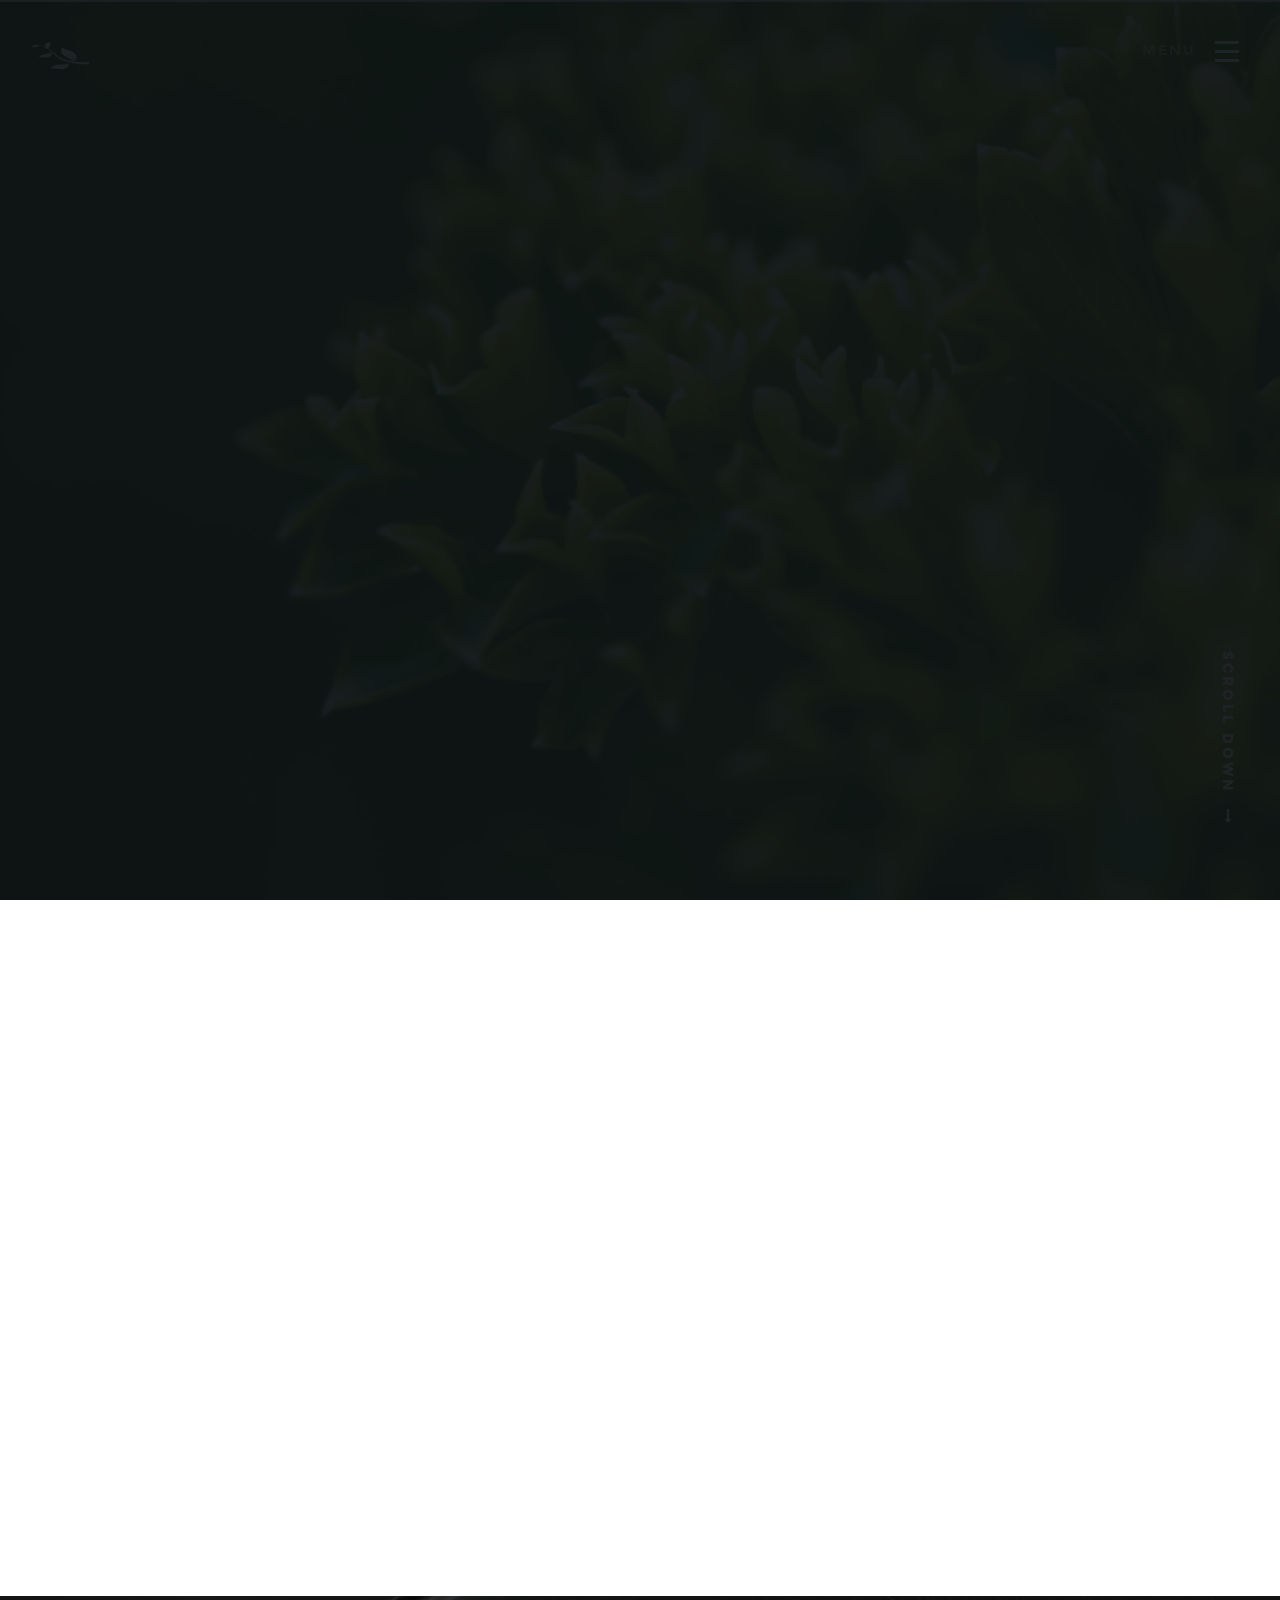
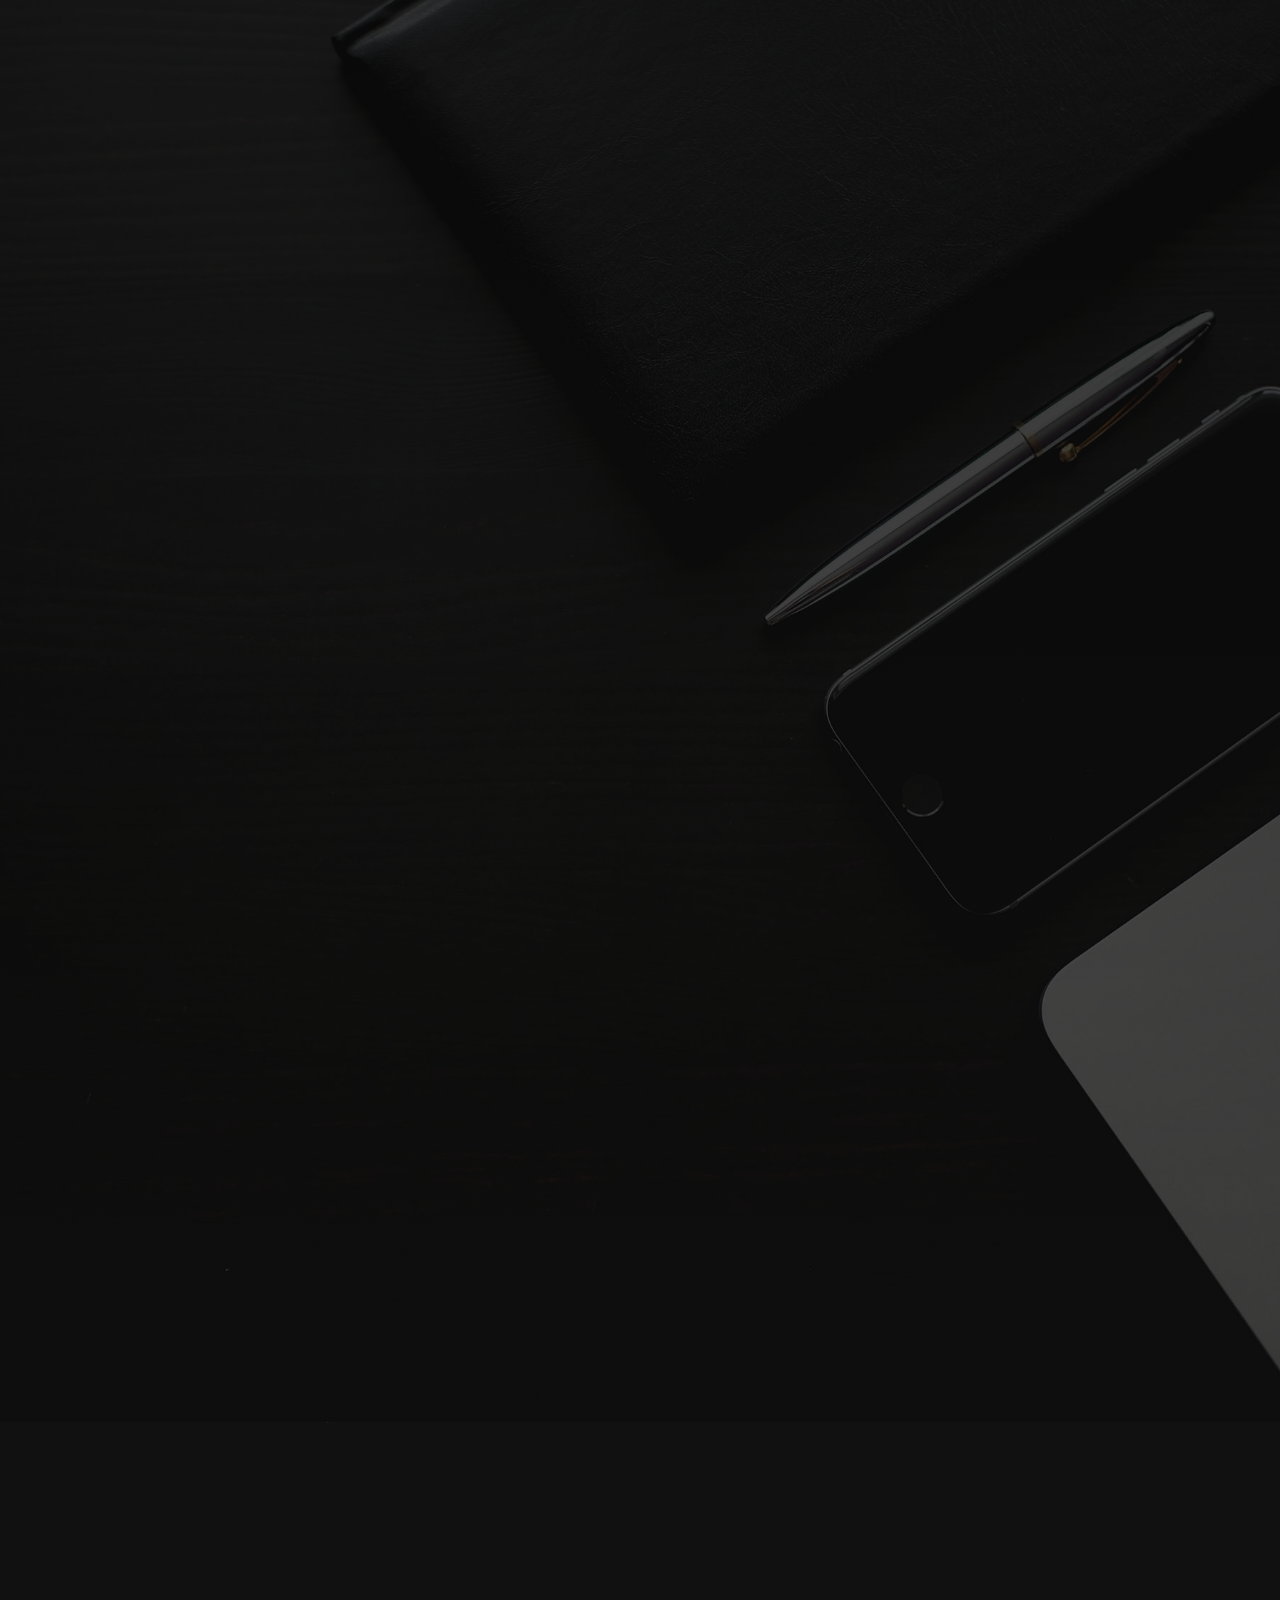
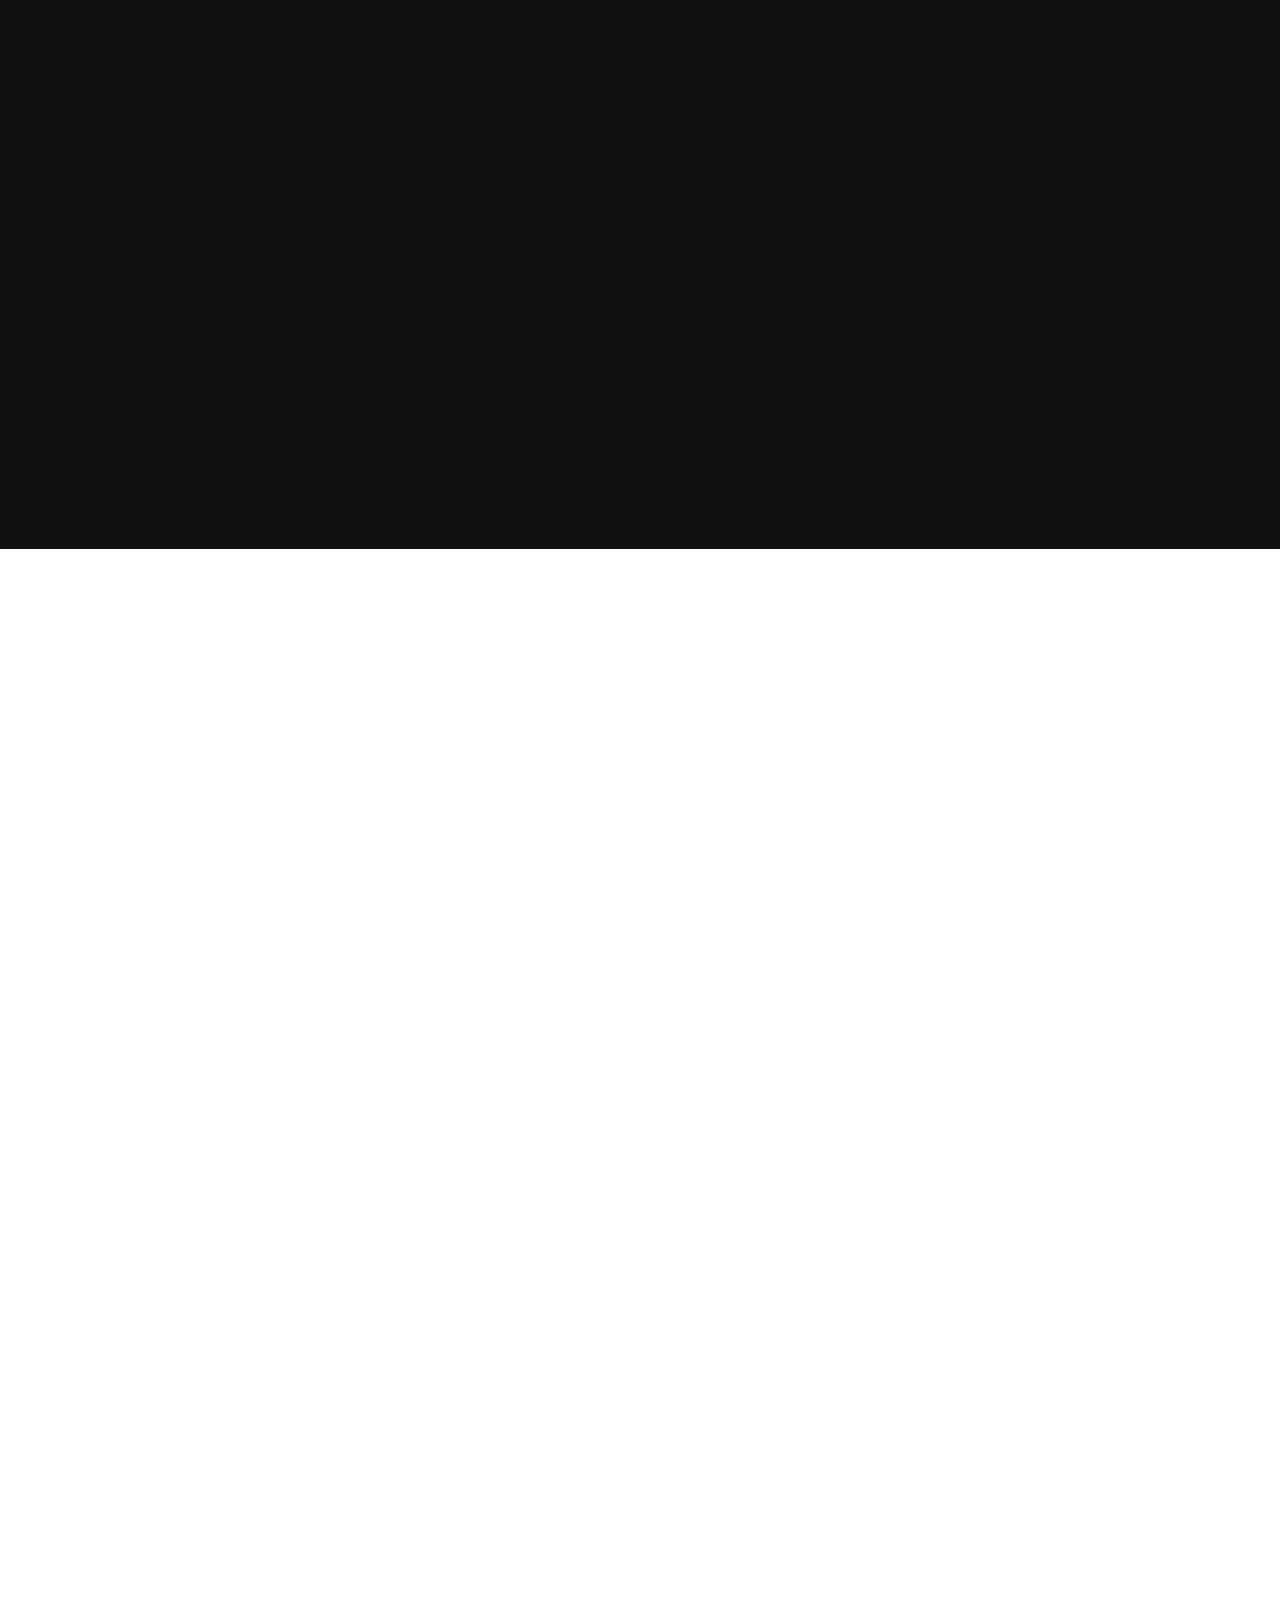
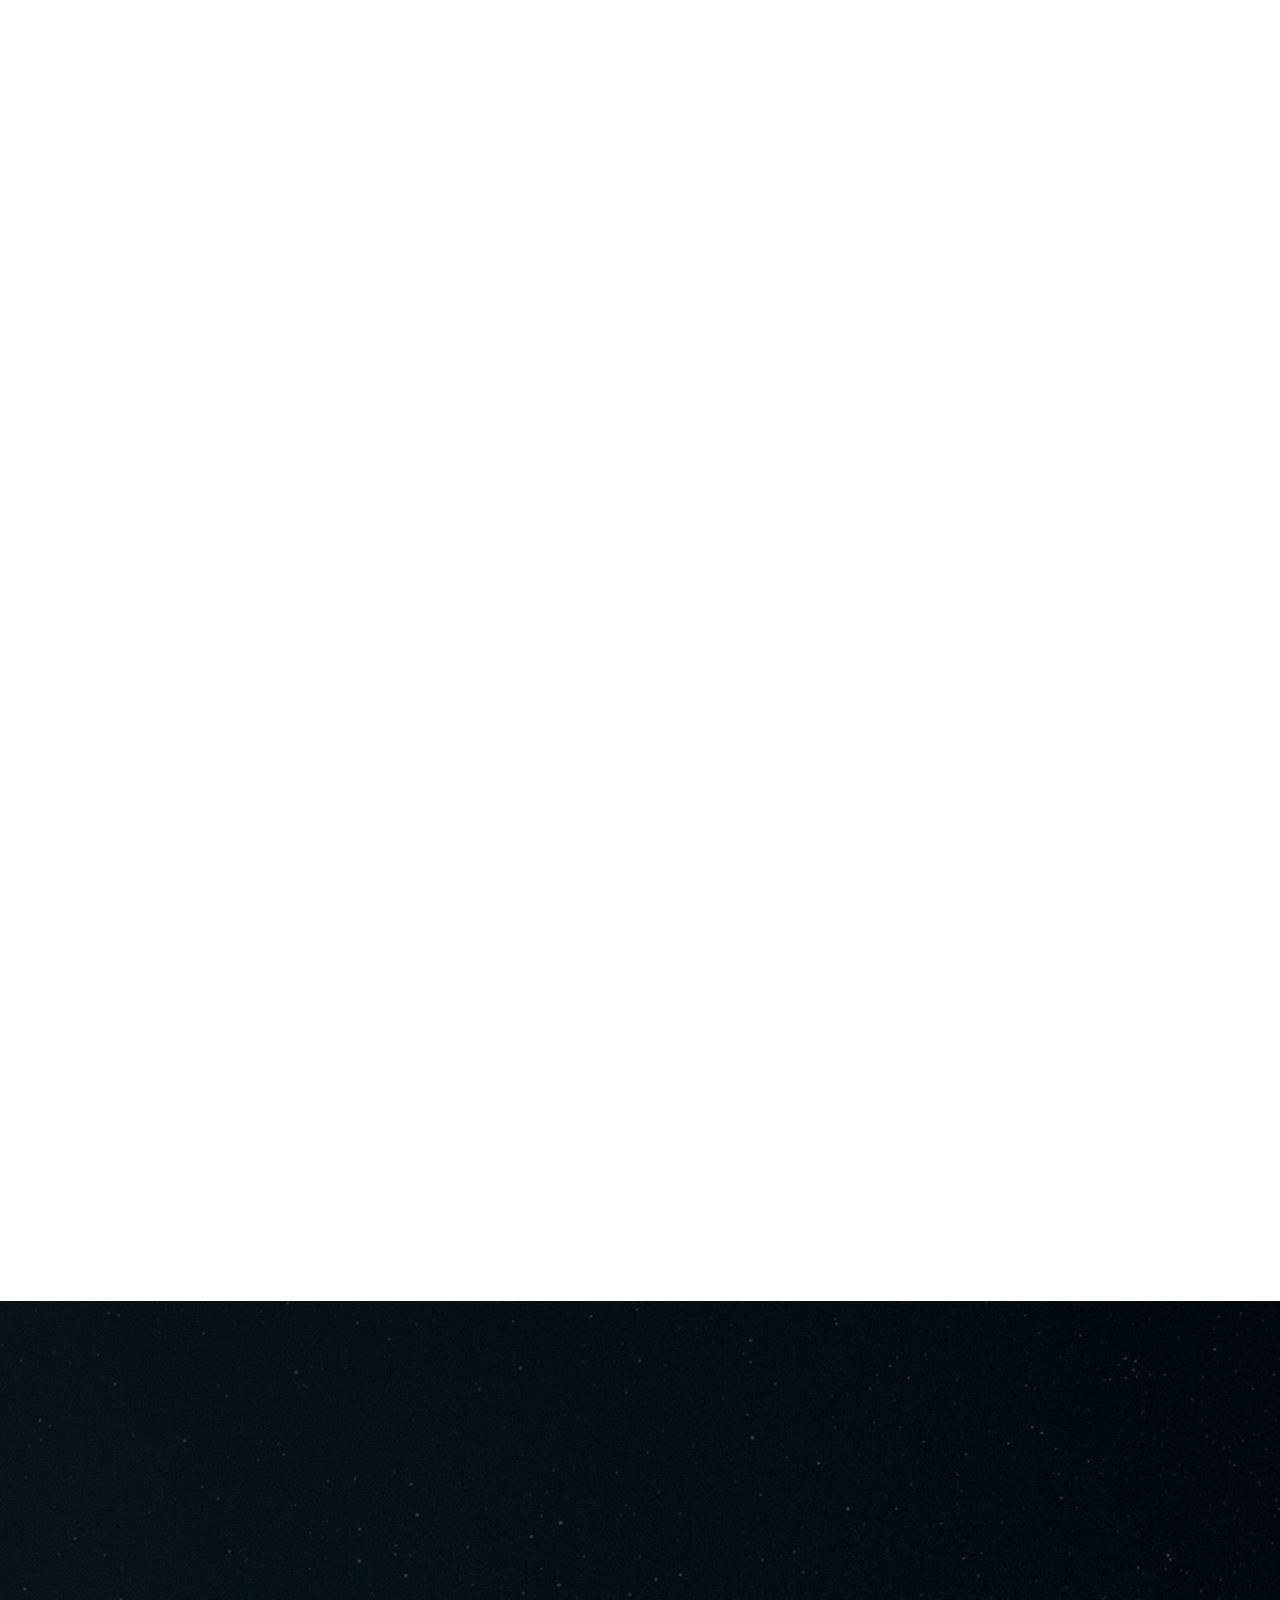
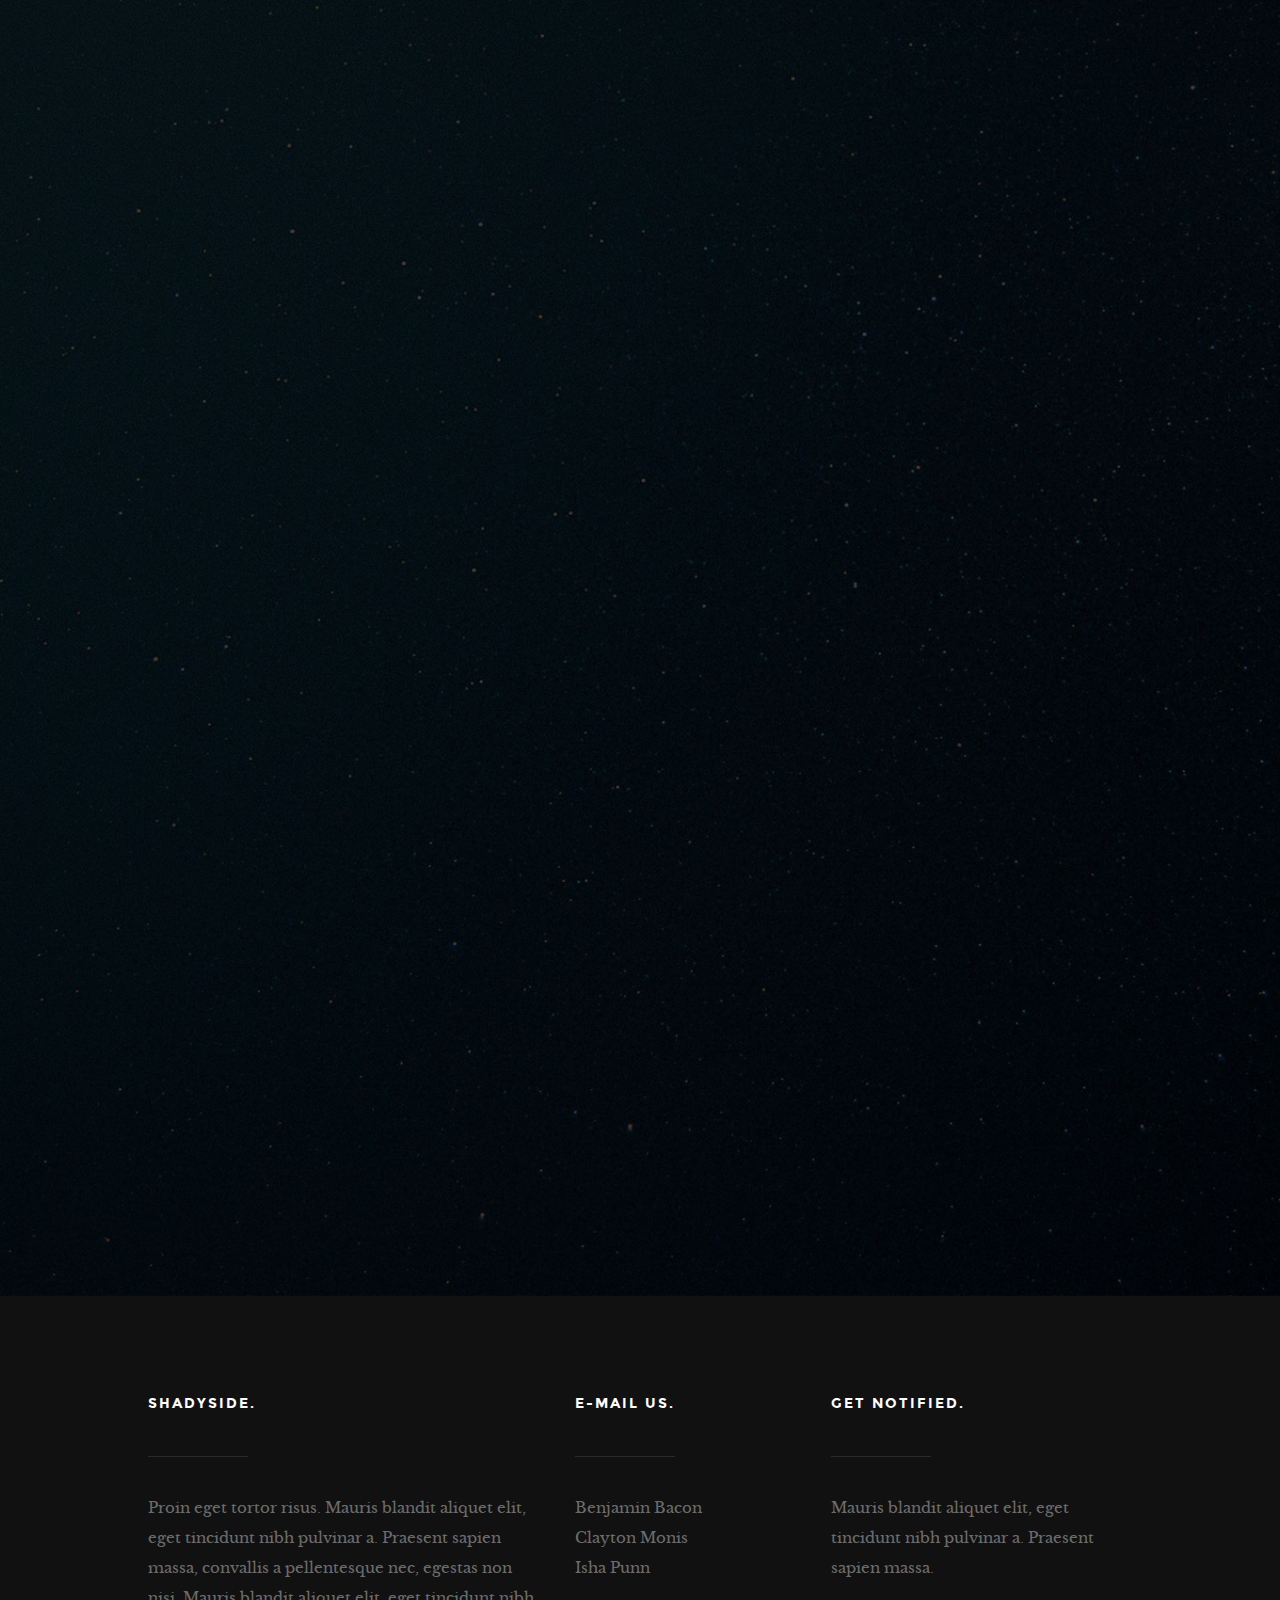
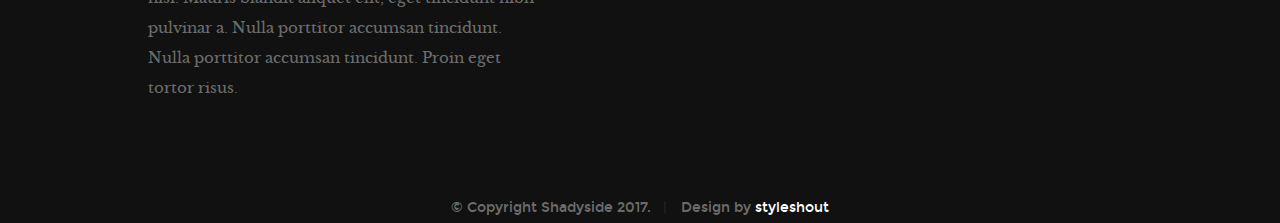
==== commit 4c3adc37: "Added more information to Landscapes." ====
--- a/index.html
+++ b/index.html
@@ -142,7 +142,8 @@
    				<h3>Engagement of</h3>
    			   <h1>Landscapes</h1>
    			
-   			   <p class="lead">Lorem ipsum Elit ut consequat veniam eu nulla nulla reprehenderit reprehenderit sit velit in cupidatat ex aliquip ut cupidatat Excepteur tempor id irure sed dolore sint sunt voluptate ullamco nulla qui Duis qui culpa voluptate enim ea aute qui veniam in irure et nisi nostrud deserunt est officia minim.</p>
+   			   <p class="lead">We will be working within the confines of various different fields in planning and implementing this project. 
+				It is imperative that we respect these landscapes and understand our impact on them.</p>
    			
    	   </div> <!-- end col-full -->
    	</div> <!-- end row -->
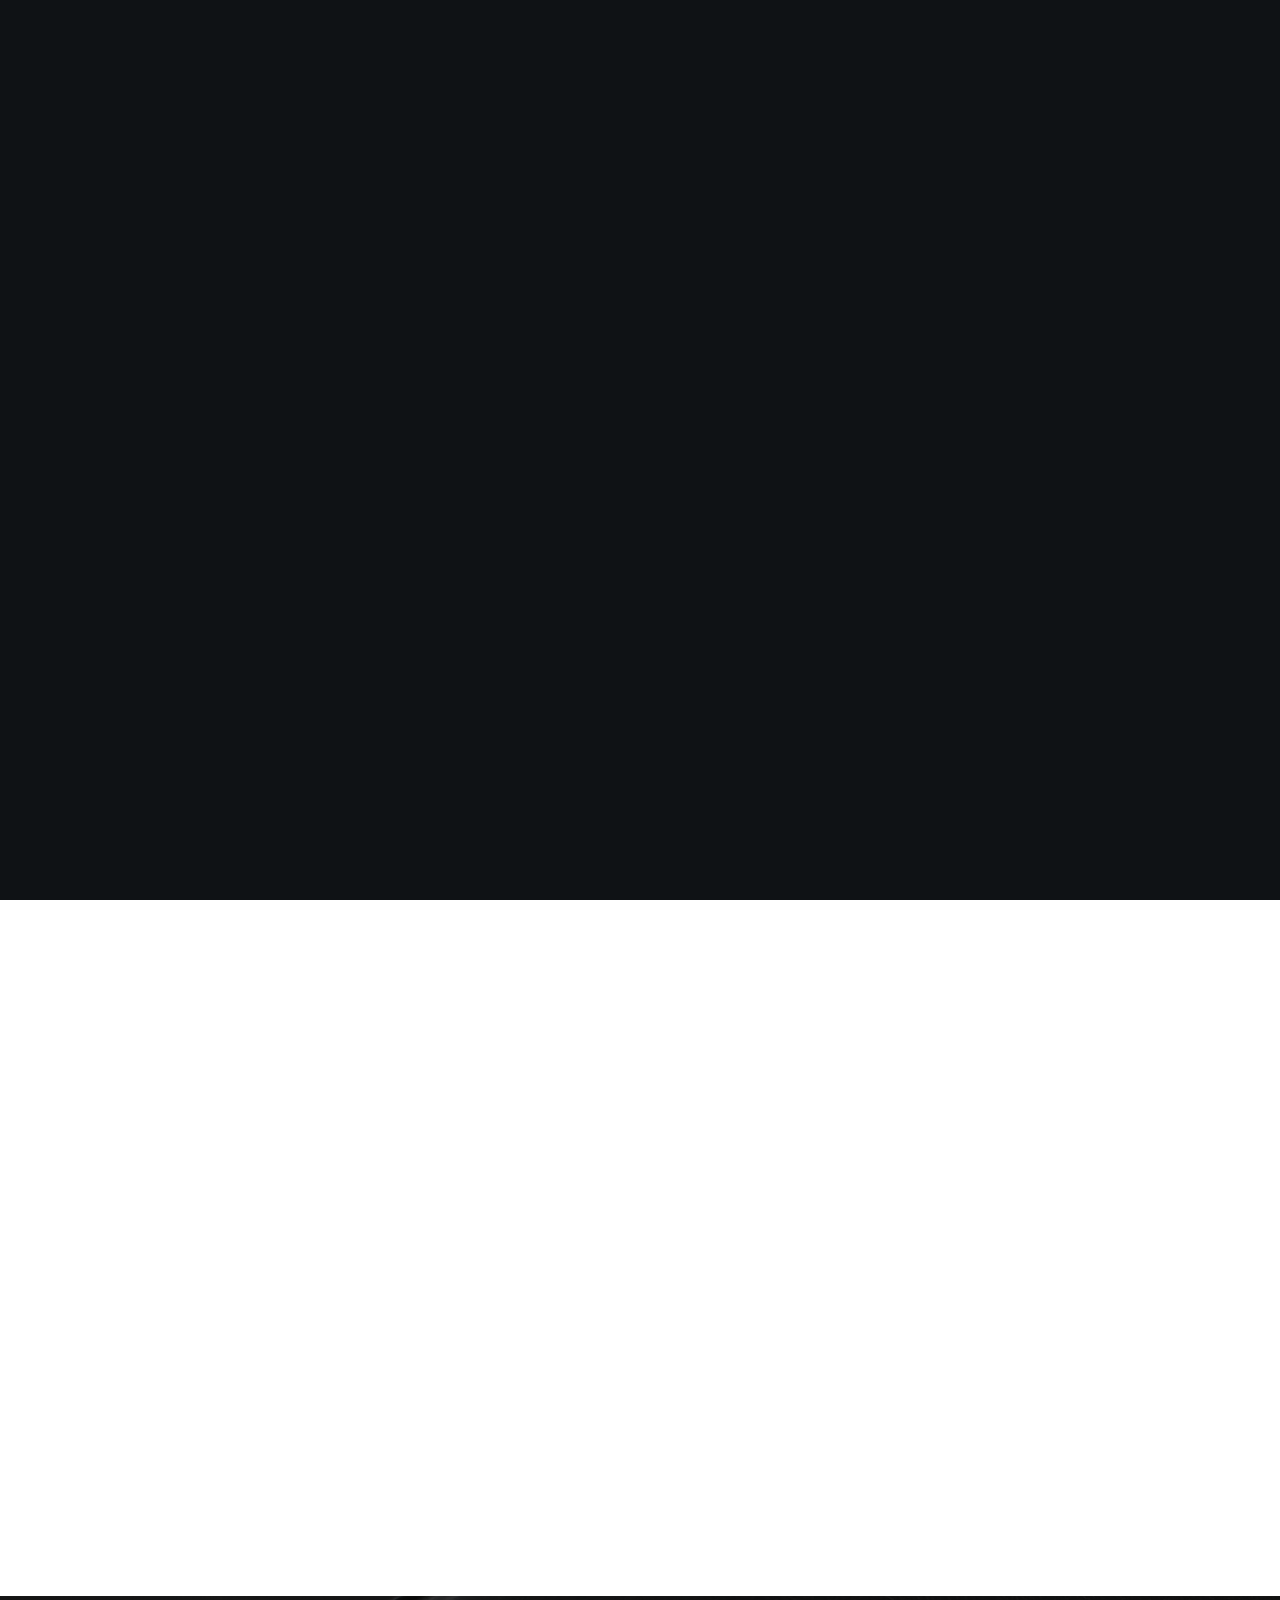
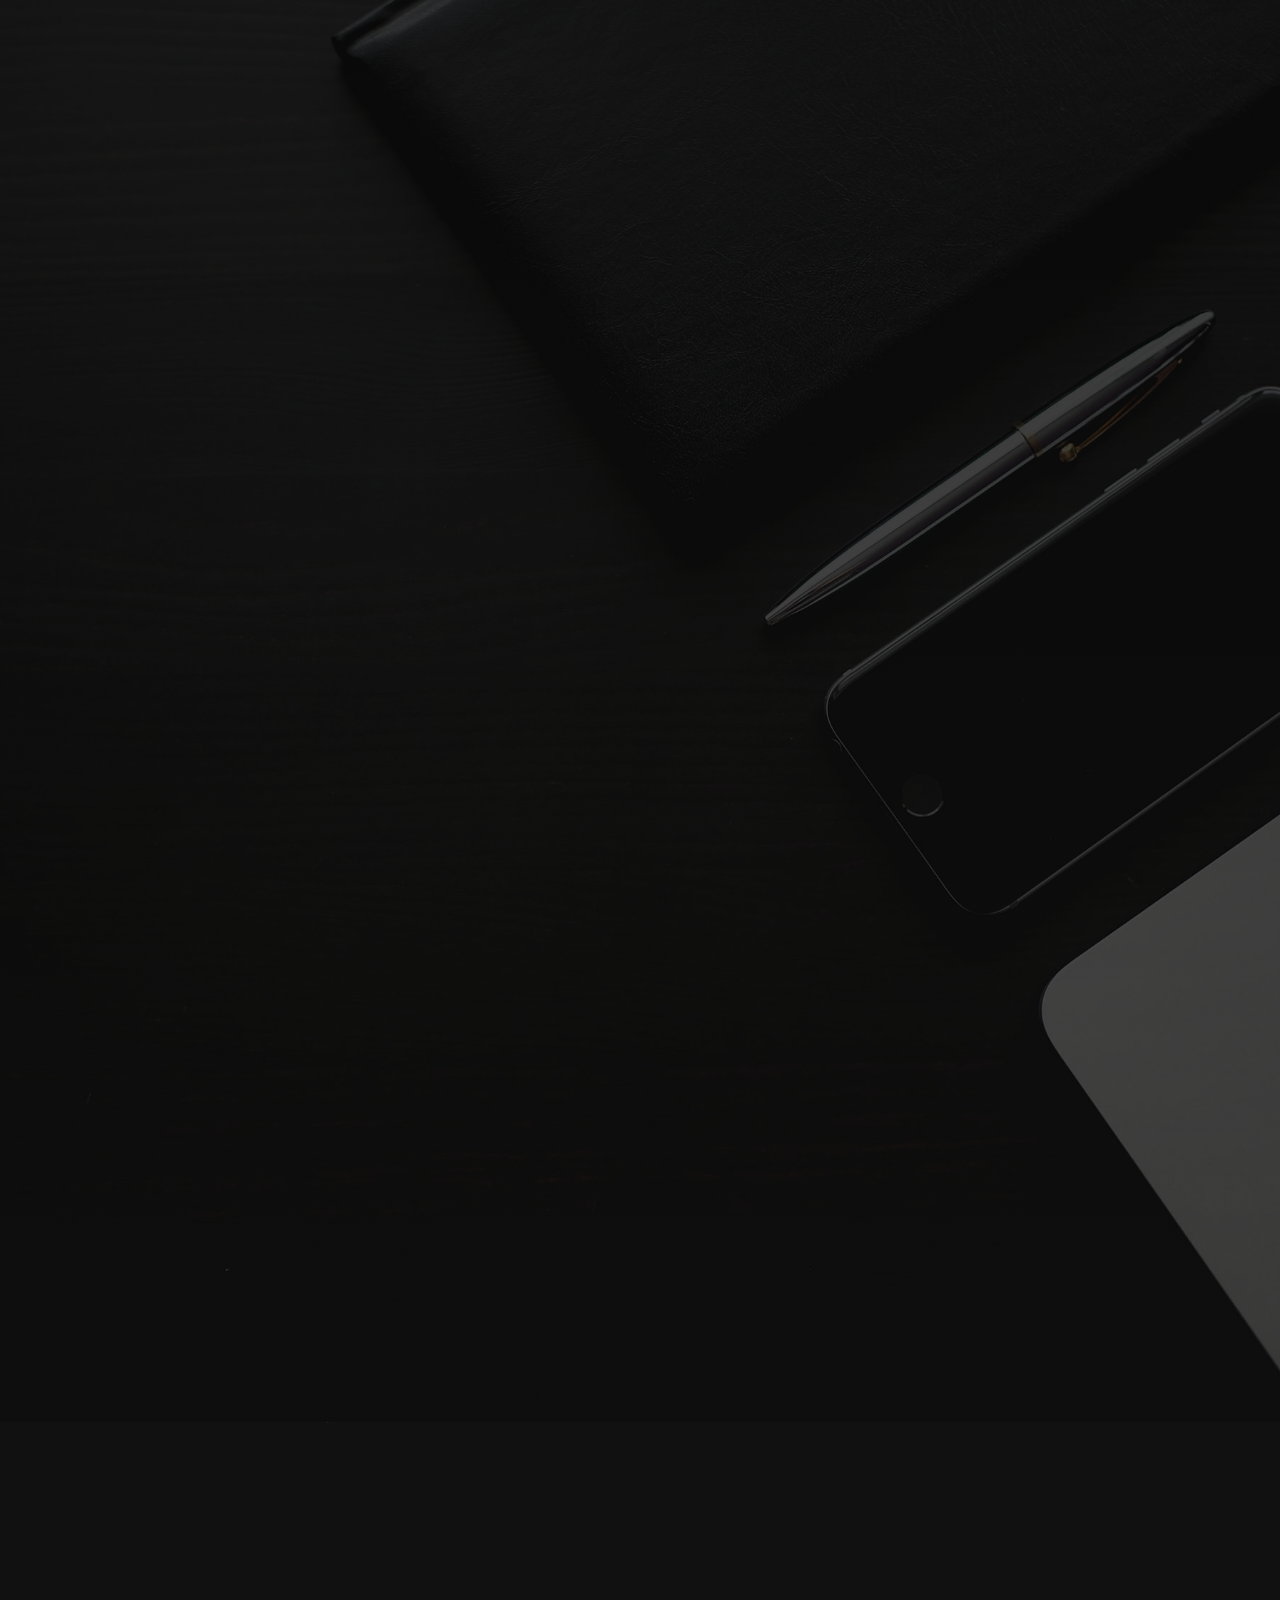
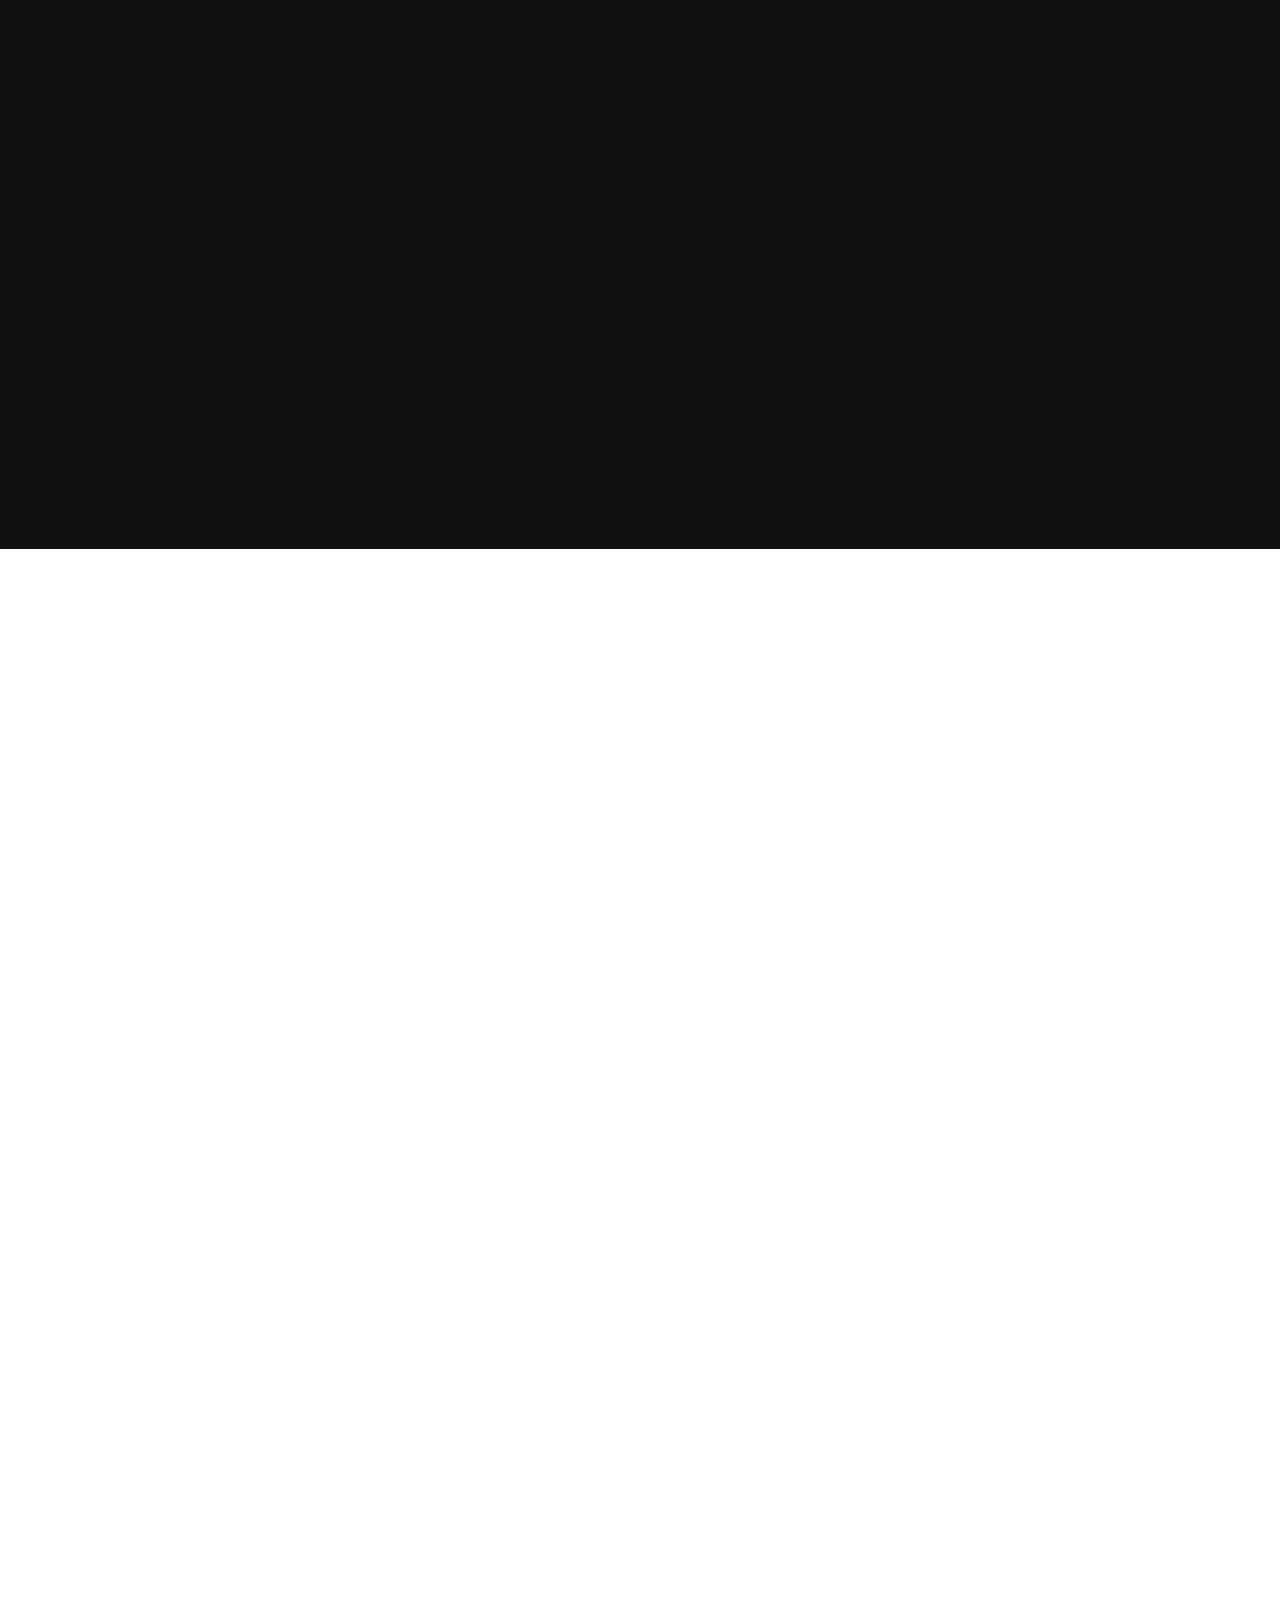
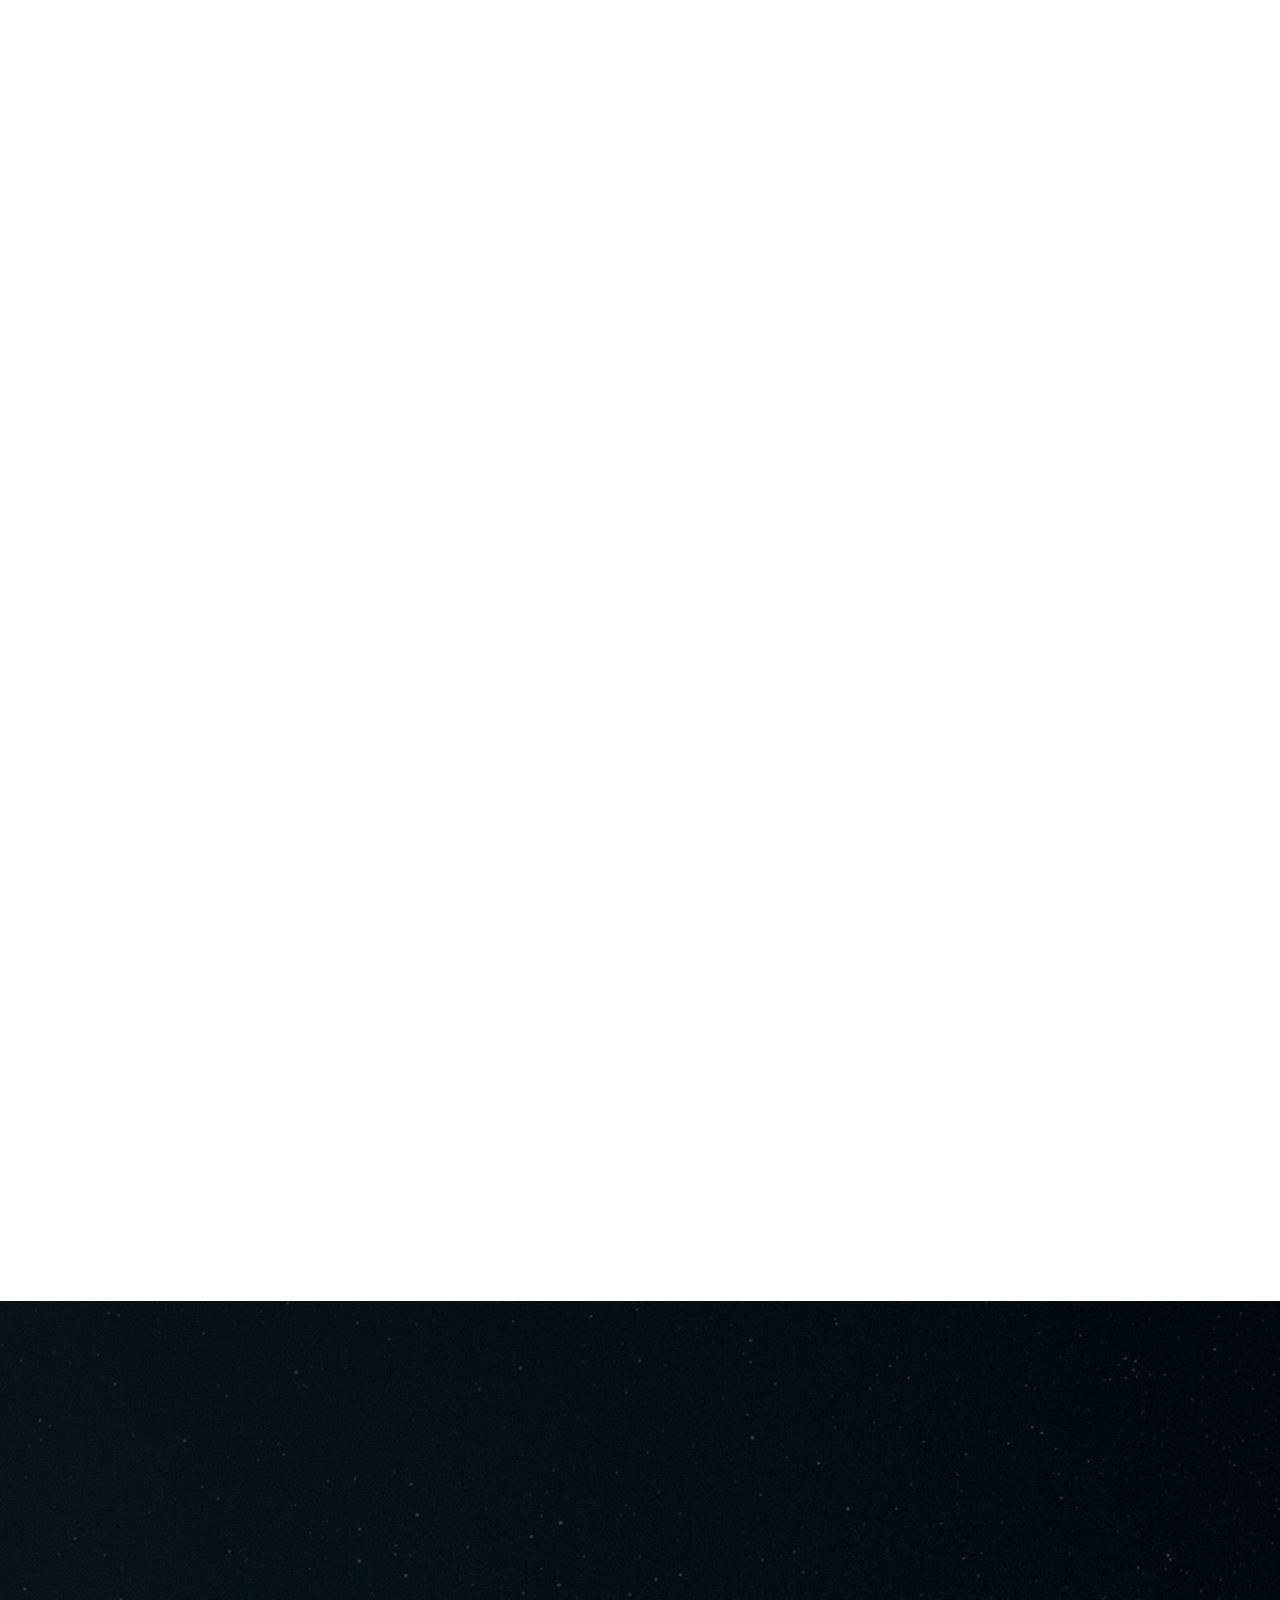
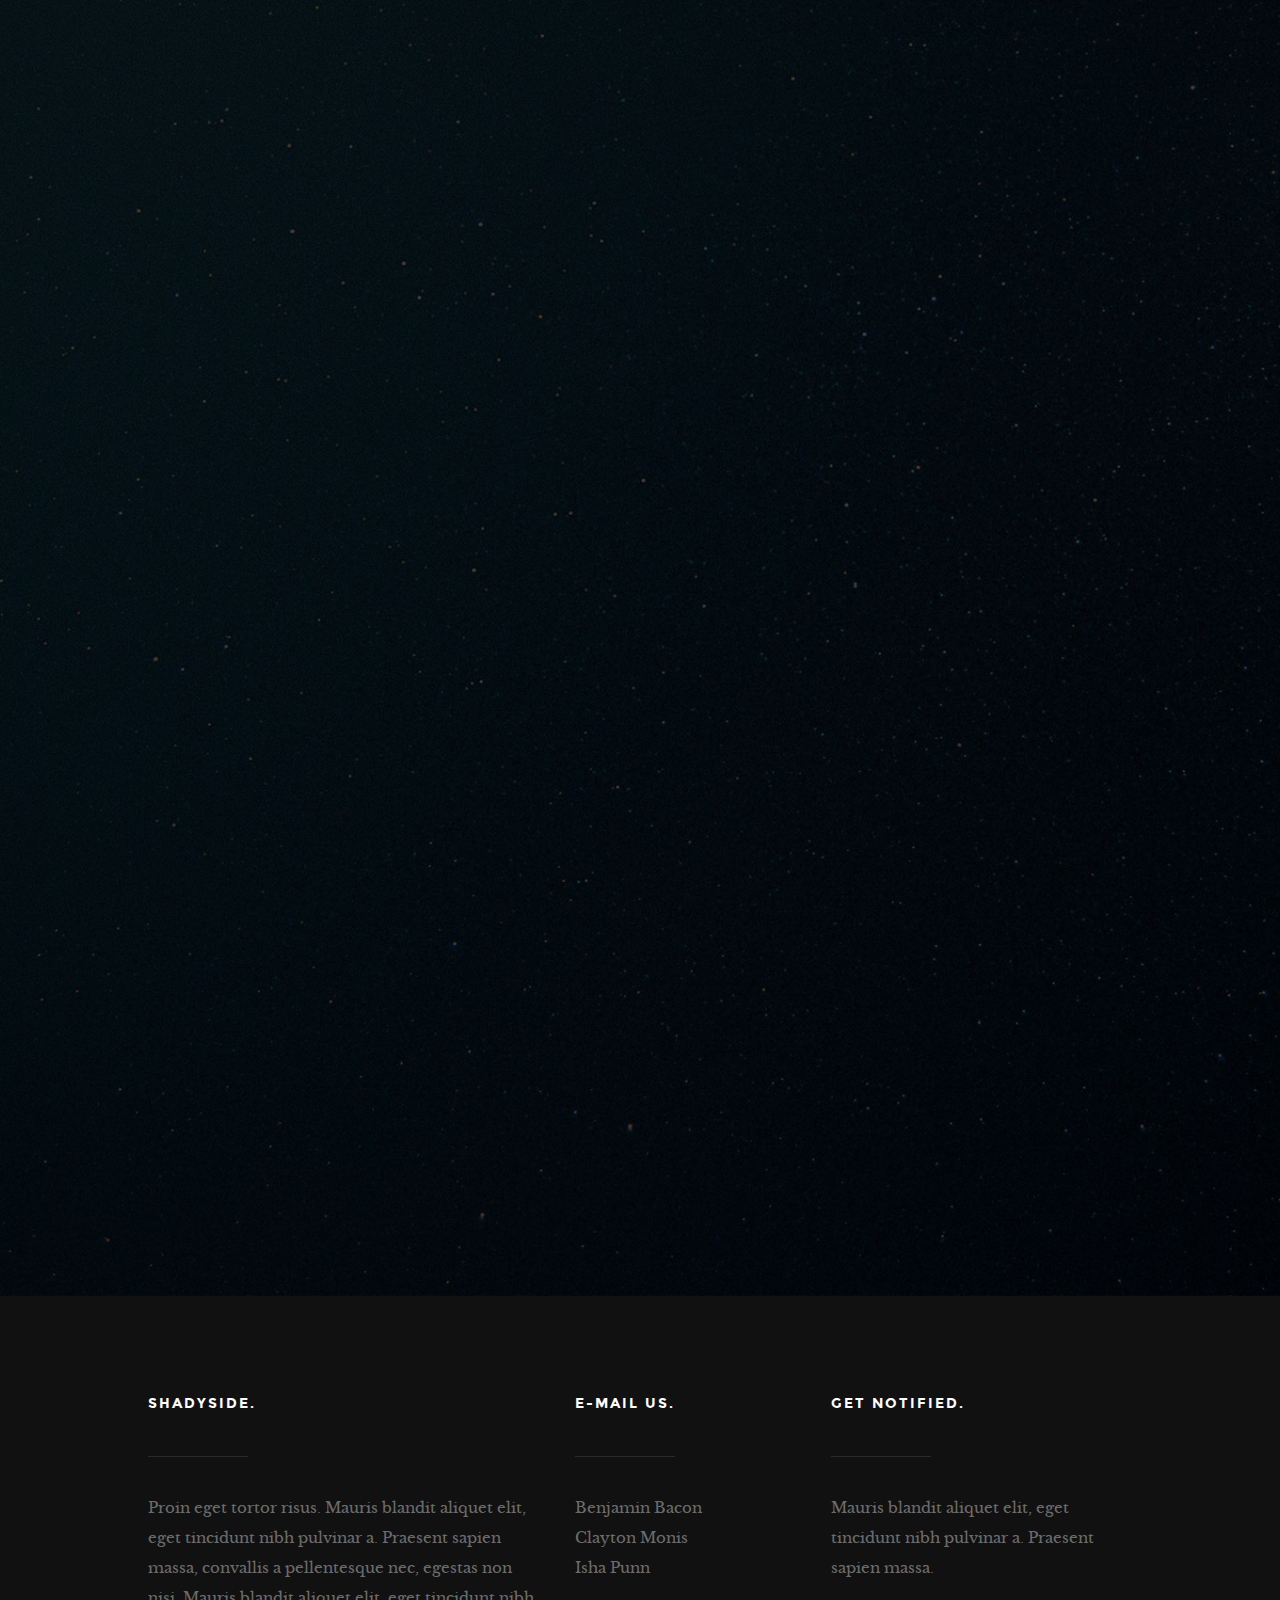
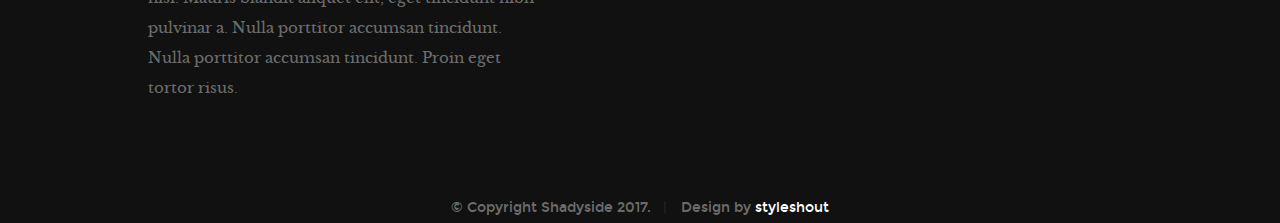
==== commit 844a76d7: "Added descriptions to previously added Elements." ====
--- a/index.html
+++ b/index.html
@@ -242,19 +242,16 @@
 	                  	<img src="images/portfolio/shutterbug.jpg" alt="Skaterboy">	                     
 	                     <div class="item-text">
 	                     	<span class="folio-types">
-		     					      Web Development
+		     					      Proposed
 		     					   </span>
-		     					   <h3 class="folio-title">Shutterbug</h3>	     					   
+		     					   <h3 class="folio-title">Planting Area</h3>	     					   
 		     					</div>                                        
-	                  </a>
-	                  <a href="https://www.behance.net/" class='details-link' title="details">
-	                  	<i class="icon-link"></i>
 	                  </a>
 	               </div> <!-- end item-wrap -->
 						
 						<div id="01" class='hide'>
-							<h4>Shutterbug</h4>
-							<p>Lorem ipsum Dolor deserunt labore sint officia. Magna et aute enim proident tempor sunt quis nulla voluptate fugiat velit. <a href="https://www.behance.net/">Details</a></p>
+							<h4>Planting Area</h4>
+							<p>This is one potential shaded area where shade-tolerant plants can be grown that is especially ideal because of its proximity to a proposed water-catchment pond.</p>
 						</div>
 	        		</div> <!-- end folio-item -->
 
@@ -264,19 +261,16 @@
 	                  	<img src="images/portfolio/yellowwall.jpg" alt="Shutterbug">	                     
 	                     <div class="item-text">
 	                     	<span class="folio-types">
-		     					      Marketing
+		     					      Elija Farm
 		     					   </span>
-		     					   <h3 class="folio-title">Yellow Wall</h3>  	     					   
+		     					   <h3 class="folio-title">Plot Map</h3>  	     					   
 		     					</div>                                        
 	                  </a>
-	                  <a href="https://www.behance.net/" class='details-link' title="details">
-	                  	<i class="icon-link"></i>
-	                  </a>
 	               </div> <!-- end item-wrap -->
 
 	               <div id="02" class='hide'>
-							<h4>Yellow Wall</h4>
-							<p>Lorem ipsum Dolor deserunt labore sint officia. Magna et aute enim proident tempor sunt quis nulla voluptate fugiat velit. <a href="https://www.behance.net/">Details</a></p>
+							<h4>Plot Map</h4>
+							<p>Shade-tolerant plants can be grown in areas marked with a pink “X.” Yellow arrows mark the path of water to plantings through our proposed irrigation system.</p>
 						</div>	               
 	        		</div> <!-- end folio-item -->
 
@@ -286,19 +280,16 @@
 	                  	<img src="images/portfolio/architecture.jpg" alt="Explore">	                     
 	                     <div class="item-text">	                     		     					    
 		     					   <span class="folio-types">
-		     					      Web Design
+		     					      Water-Catching
 		     					   </span>
-		     					   <h3 class="folio-title">Architecture</h3>
+		     					   <h3 class="folio-title">Pond</h3>
 		     					</div>                                        
 	                  </a>
-	                  <a href="https://www.behance.net/" class='details-link' title="details">
-	                  	<i class="icon-link"></i>
-	                  </a>
 	               </div> <!-- end item-wrap -->	
 
 	               <div id="03" class='hide'>
-							<h4>Architecture</h4>
-							<p>Lorem ipsum Dolor deserunt labore sint officia. Magna et aute enim proident tempor sunt quis nulla voluptate fugiat velit. <a href="https://www.behance.net/">Details</a></p>
+							<h4>Pond</h4>
+							<p>This is the location of one of several proposed water-catchment ponds, as seen on the plot map. Water moving down the marked slope is already collected at this site.</p>
 						</div>               
 	        		</div> <!-- end folio-item -->
 
@@ -313,14 +304,11 @@
 		     					   <h3 class="folio-title">Minimalismo</h3>
 		     					</div>                                        
 	                  </a>
-	                  <a href="https://www.behance.net/" class='details-link' title="details">
-	                  	<i class="icon-link"></i>
-	                  </a>
 	               </div> <!-- end item-wrap -->
 
 	               <div id="04" class='hide'>
 							<h4>Minimalismo</h4>
-							<p>Lorem ipsum Dolor deserunt labore sint officia. Magna et aute enim proident tempor sunt quis nulla voluptate fugiat velit. <a href="https://www.behance.net/">Details</a></p>
+							<p>Lorem ipsum Dolor deserunt labore sint officia. Magna et aute enim proident tempor sunt quis nulla voluptate fugiat velit.</p>
 						</div>  	               
 	        		</div> <!-- end folio-item -->
 
@@ -335,14 +323,11 @@
 		     					   <h3 class="folio-title">Skaterboy</h3>
 		     					</div>                                        
 	                  </a>
-	                  <a href="https://www.behance.net/" class='details-link' title="details">
-	                  	<i class="icon-link"></i>
-	                  </a>
 	               </div> <!-- end item-wrap -->
 
 	               <div id="05" class='hide'>
 							<h4>Skaterboy</h4>
-							<p>Lorem ipsum Dolor deserunt labore sint officia. Magna et aute enim proident tempor sunt quis nulla voluptate fugiat velit. <a href="https://www.behance.net/">Details</a></p>
+							<p>Lorem ipsum Dolor deserunt labore sint officia. Magna et aute enim proident tempor sunt quis nulla voluptate fugiat velit.</p>
 						</div>	               
 	        		</div> <!-- end folio-item -->
 	           
@@ -356,9 +341,6 @@
 		     					   </span>
 		     					   <h3 class="folio-title">Salad</h3>
 		     					</div>                                        
-	                  </a>
-	                  <a href="https://www.behance.net/" class='details-link' title="details">
-	                  	<i class="icon-link"></i>
 	                  </a>
 	               </div> <!-- end item-wrap -->
 
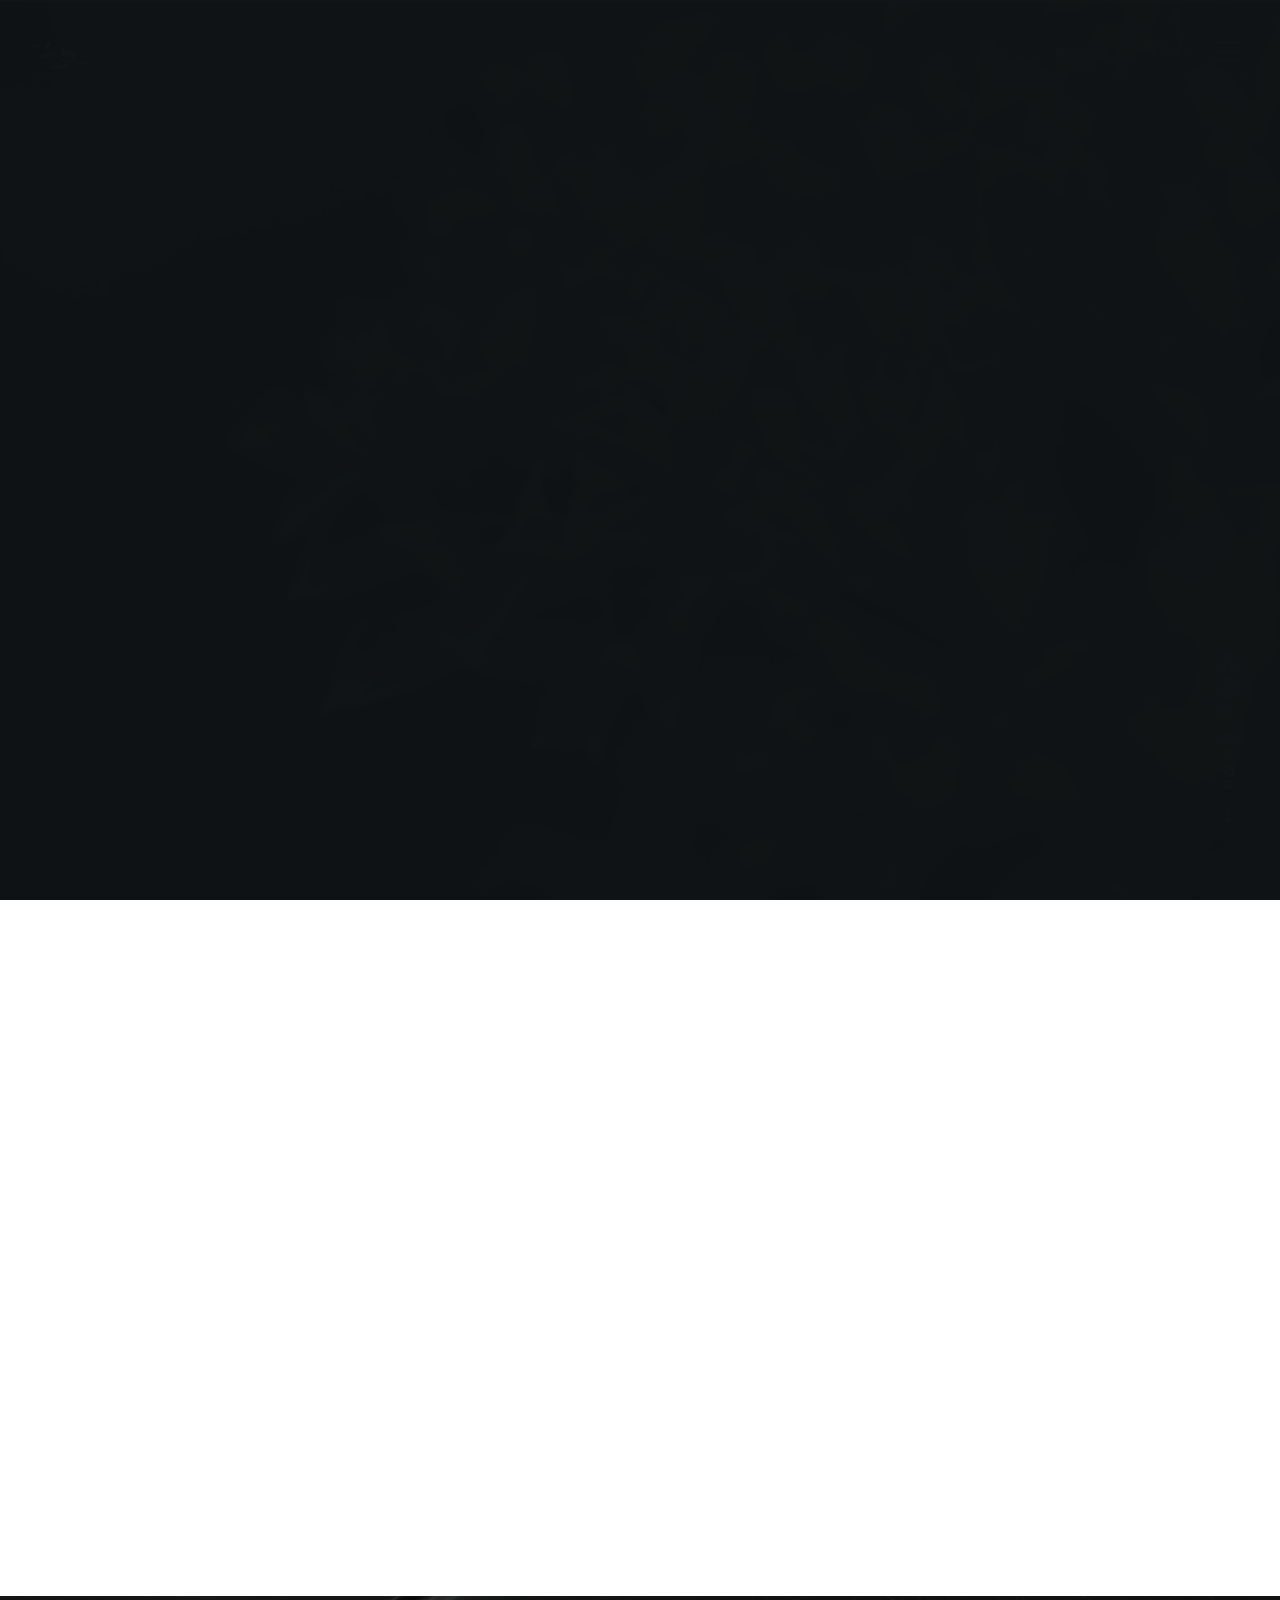
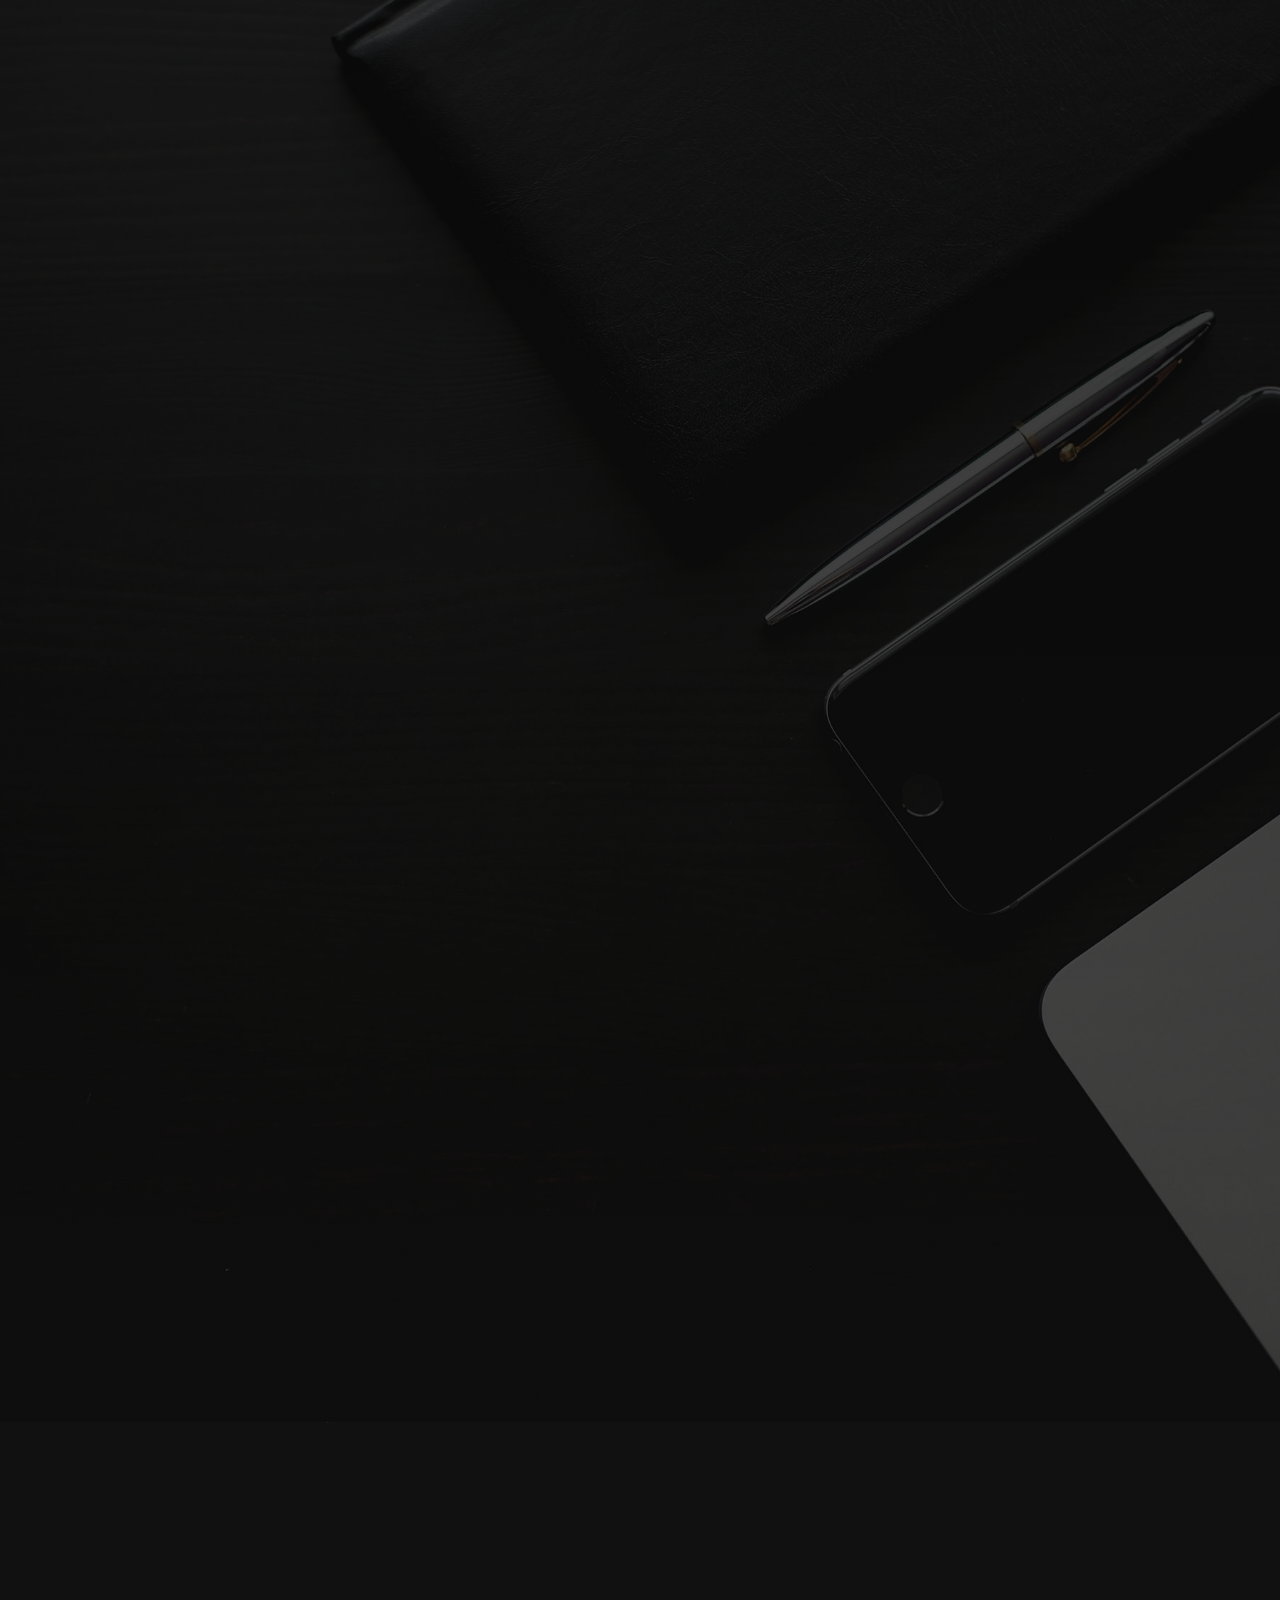
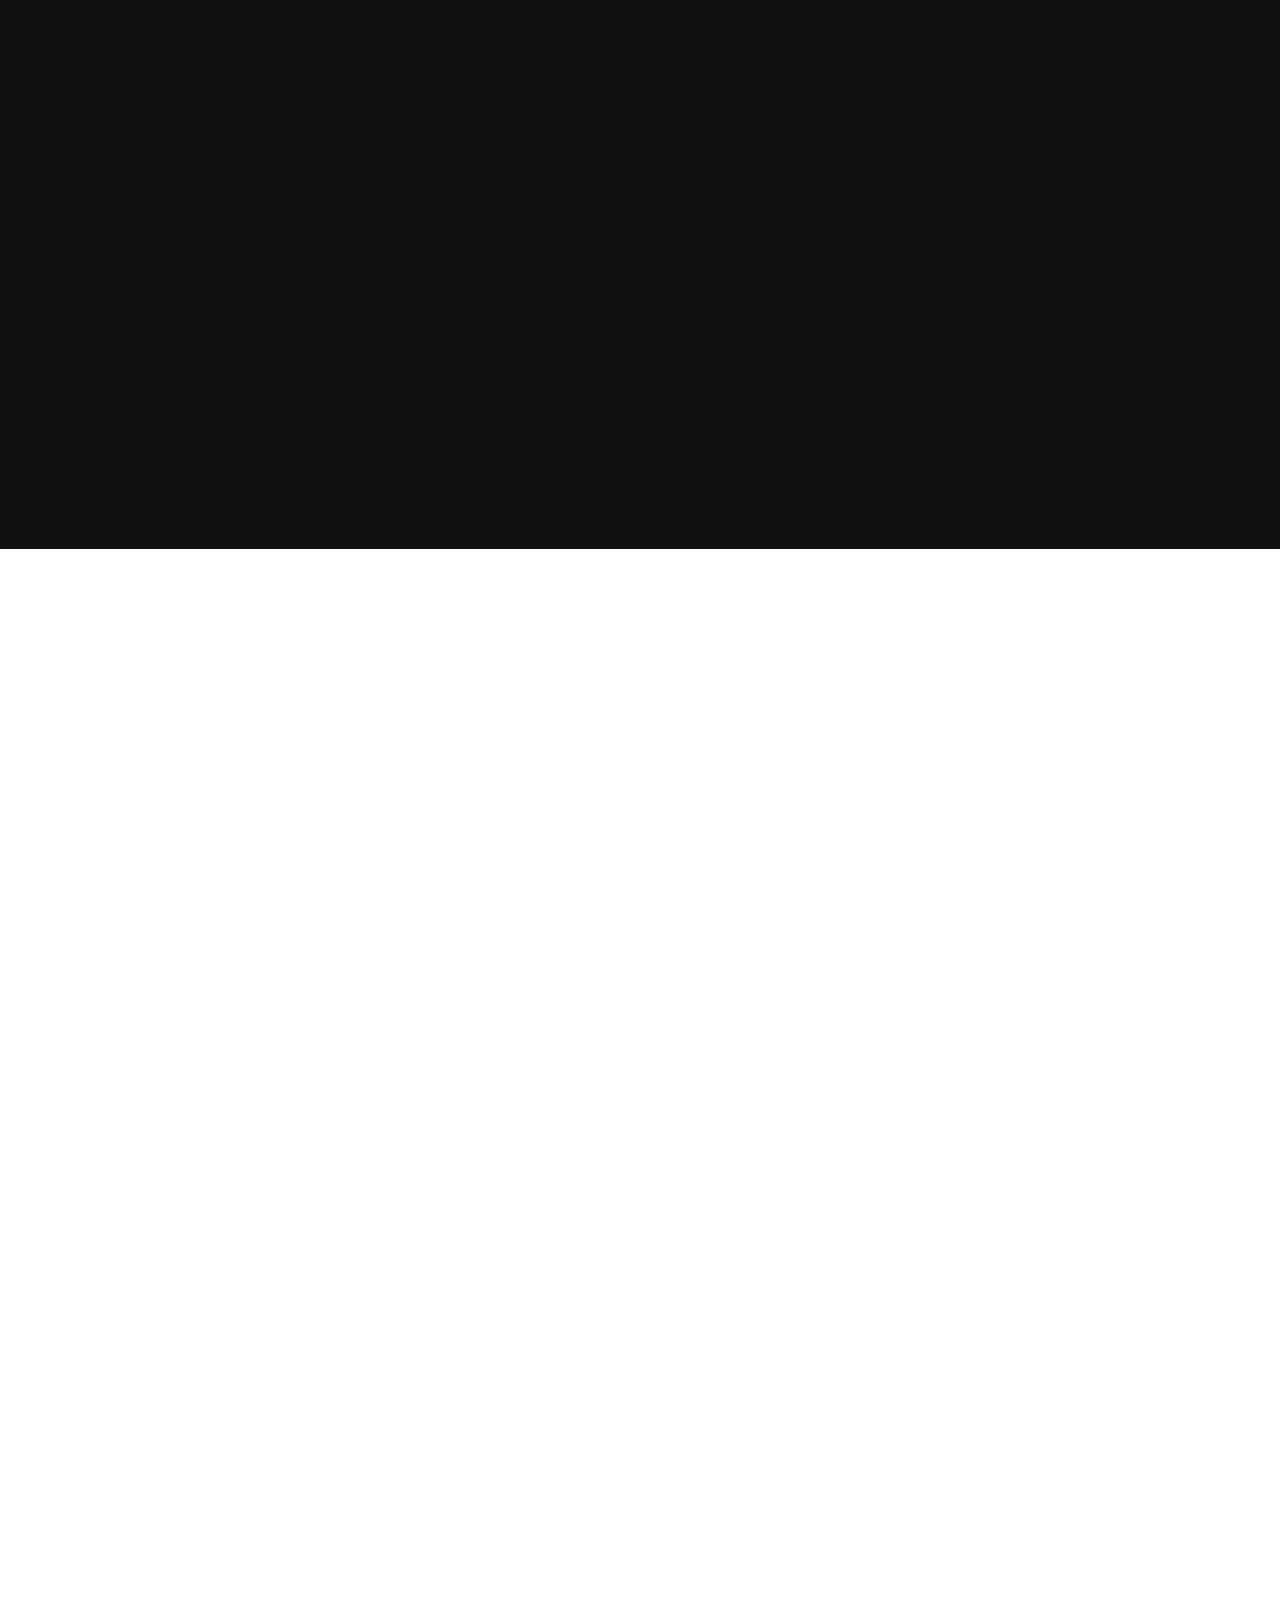
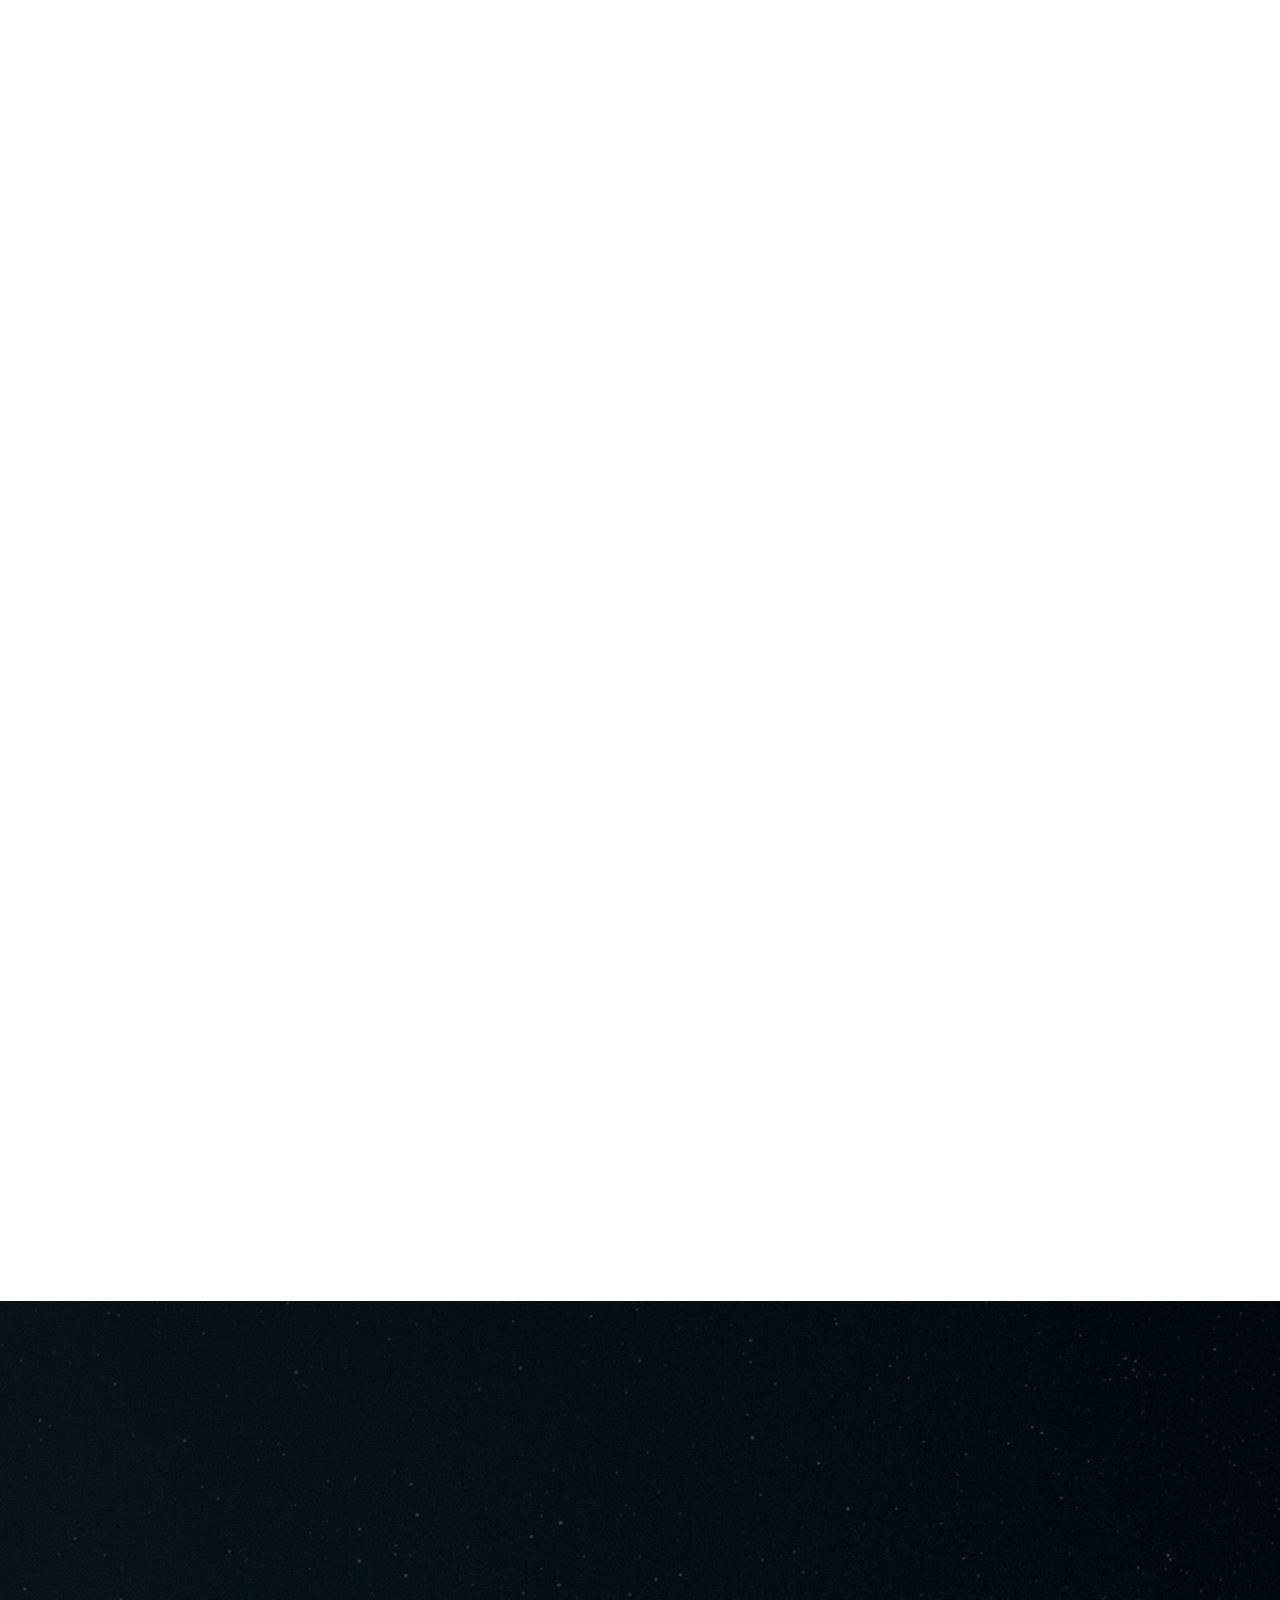
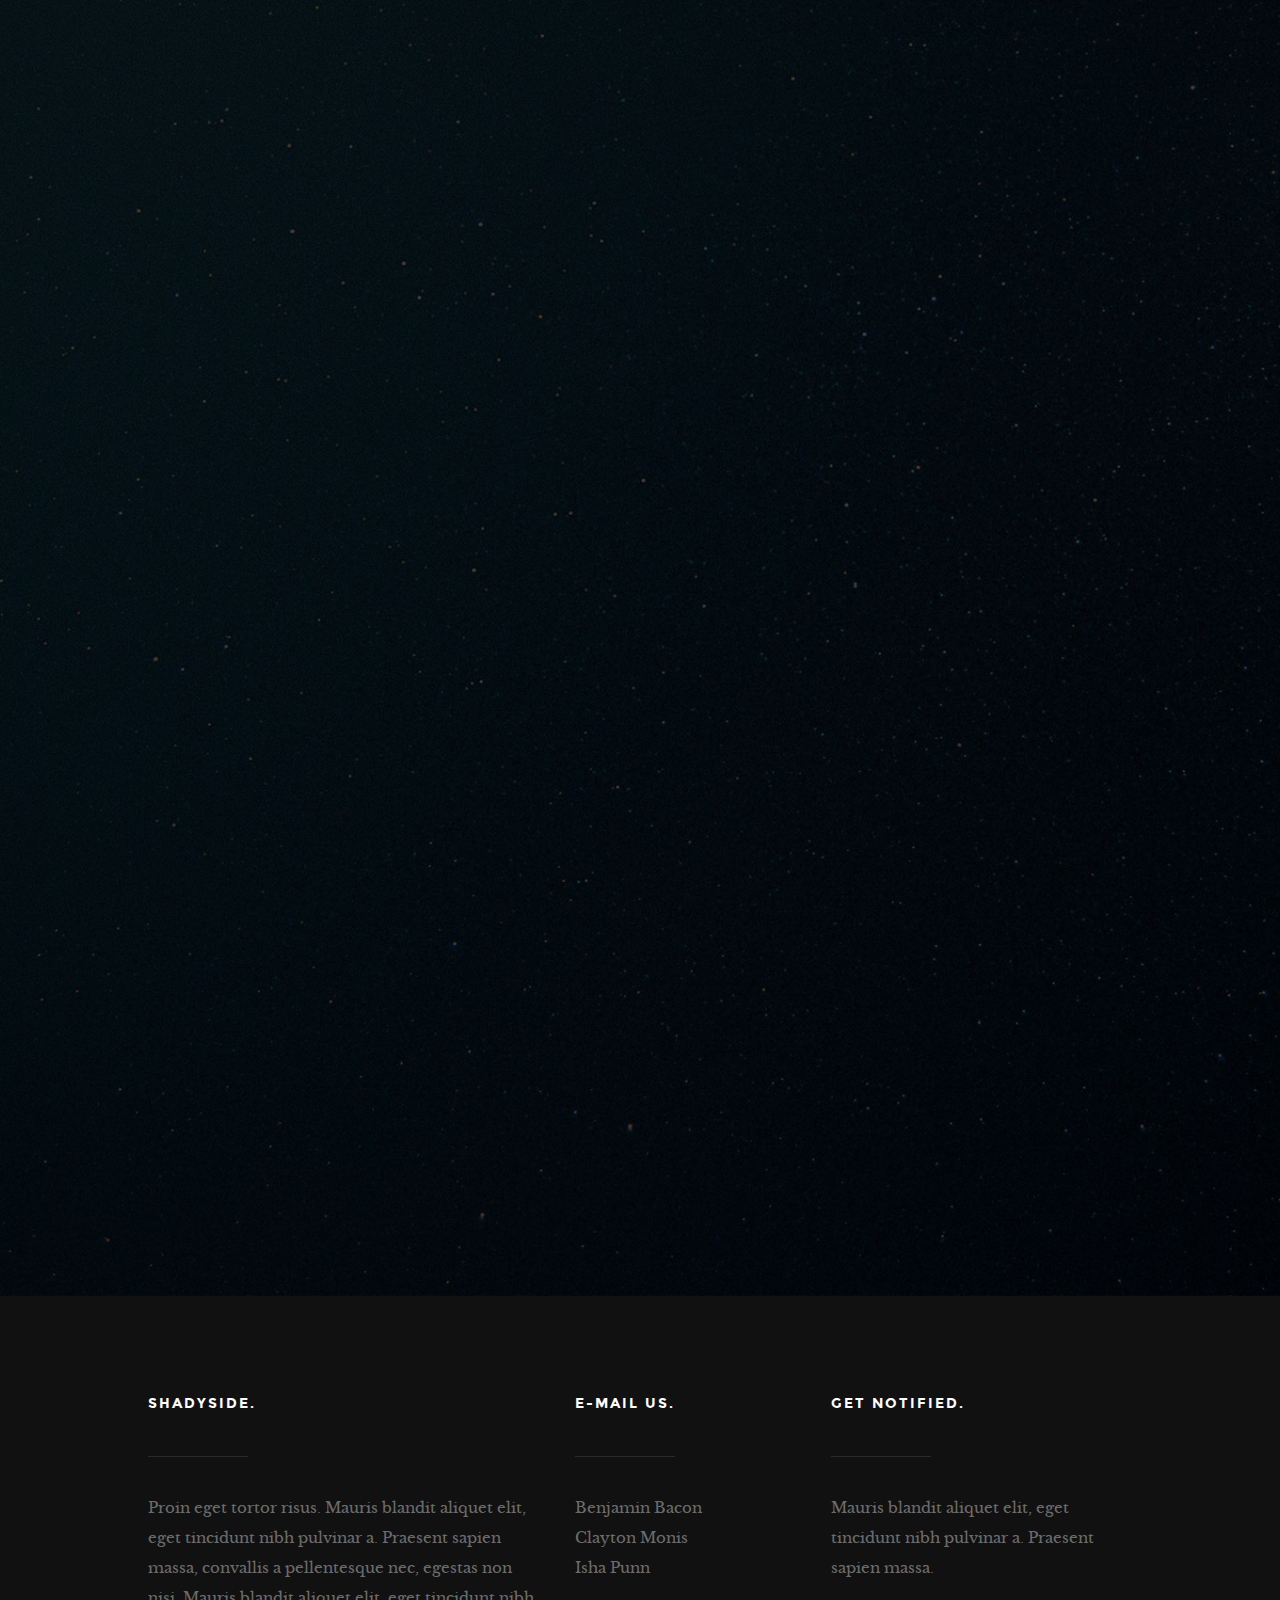
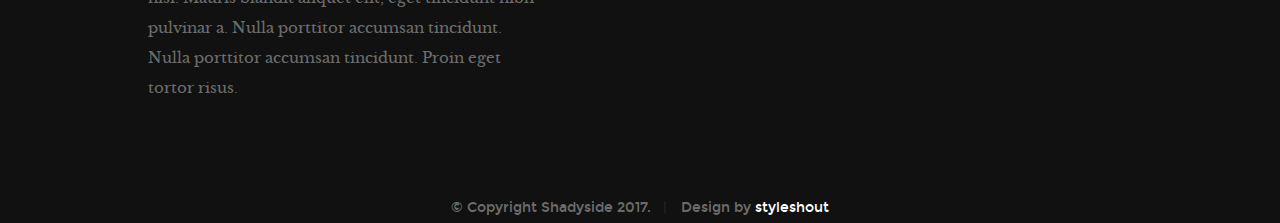
==== commit 4c862db5: "Added shade-tolerant plant images and descriptions for remaining Elements." ====
--- a/index.html
+++ b/index.html
@@ -60,8 +60,8 @@
 				<li><a class="smoothscroll" href="#services" title="">Landscapes</a></li>
 				<li><a href="timeline.html" title="">Timeline</a></li>
 				<li><a class="smoothscroll" href="#portfolio" title="">Elements</a></li>
+				<li><a class="smoothscroll" href="#portfolio" title="">Budget</a></li>
 				<li><a class="smoothscroll" href="#testimonials" title="">Principles</a></li>
-				<li><a href="budget.html" title="">Budget</a></li>
 				<li><a class="smoothscroll" href="#contact" title="">Limitations</a></li>
 				<li><a class="smoothscroll" href="#footer" title="">Contact</a></li>					
 			</ul>	
@@ -299,16 +299,16 @@
 	                  	<img src="images/portfolio/minimalismo.jpg" alt="Minimalismo">	                     
 	                     <div class="item-text">	     					    
 		     					   <span class="folio-types">
-		     					      Web Design
+		     					      Shade-Tolerant
 		     					   </span>
-		     					   <h3 class="folio-title">Minimalismo</h3>
+		     					   <h3 class="folio-title">Plants</h3>
 		     					</div>                                        
 	                  </a>
 	               </div> <!-- end item-wrap -->
 
 	               <div id="04" class='hide'>
-							<h4>Minimalismo</h4>
-							<p>Lorem ipsum Dolor deserunt labore sint officia. Magna et aute enim proident tempor sunt quis nulla voluptate fugiat velit.</p>
+							<h4>Plants</h4>
+							<p>These shade-tolerant plants can potentially be purchased and grown at Elija Farm. Many of these are harvestable plants which can contribute to the CSA.</p>
 						</div>  	               
 	        		</div> <!-- end folio-item -->
 
@@ -318,16 +318,16 @@
 	                  	<img src="images/portfolio/skaterboy.jpg" alt="Bicycle">	                     
 	                     <div class="item-text">	     					    
 		     					   <span class="folio-types">
-		     					      Branding
+		     					      Budget
 		     					   </span>
-		     					   <h3 class="folio-title">Skaterboy</h3>
+		     					   <h3 class="folio-title">Monetary Needs</h3>
 		     					</div>                                        
 	                  </a>
 	               </div> <!-- end item-wrap -->
 
 	               <div id="05" class='hide'>
-							<h4>Skaterboy</h4>
-							<p>Lorem ipsum Dolor deserunt labore sint officia. Magna et aute enim proident tempor sunt quis nulla voluptate fugiat velit.</p>
+							<h4>Monetary Needs</h4>
+							<p>Some monetary investment is required for the acquisition of shade-tolerant plants and PVC pipe for the proposed irrigation system, as noted.</p>
 						</div>	               
 	        		</div> <!-- end folio-item -->
 	           
@@ -337,16 +337,16 @@
 	                  	<img src="images/portfolio/salad.jpg" alt="Salad">	                     
 	                     <div class="item-text">	     					    
 		     					   <span class="folio-types">
-		     					      Branding
+		     					      Budget
 		     					   </span>
-		     					   <h3 class="folio-title">Salad</h3>
+		     					   <h3 class="folio-title">Labor Needs</h3>
 		     					</div>                                        
 	                  </a>
 	               </div> <!-- end item-wrap -->
 
 	               <div id="06" class='hide'>
-							<h4>Salad</h4>
-							<p>Lorem ipsum Dolor deserunt labore sint officia. Magna et aute enim proident tempor sunt quis nulla voluptate fugiat velit. <a href="www.behance.net">Details</a></p>
+							<h4>Labor Needs</h4>
+							<p>There is a significant amount of labor required to plant the purchased shade-tolerant plants and install the PVC pipe for the irrigation system.</p>
 						</div>	               
 	        		</div> <!-- end folio-item -->   				
 
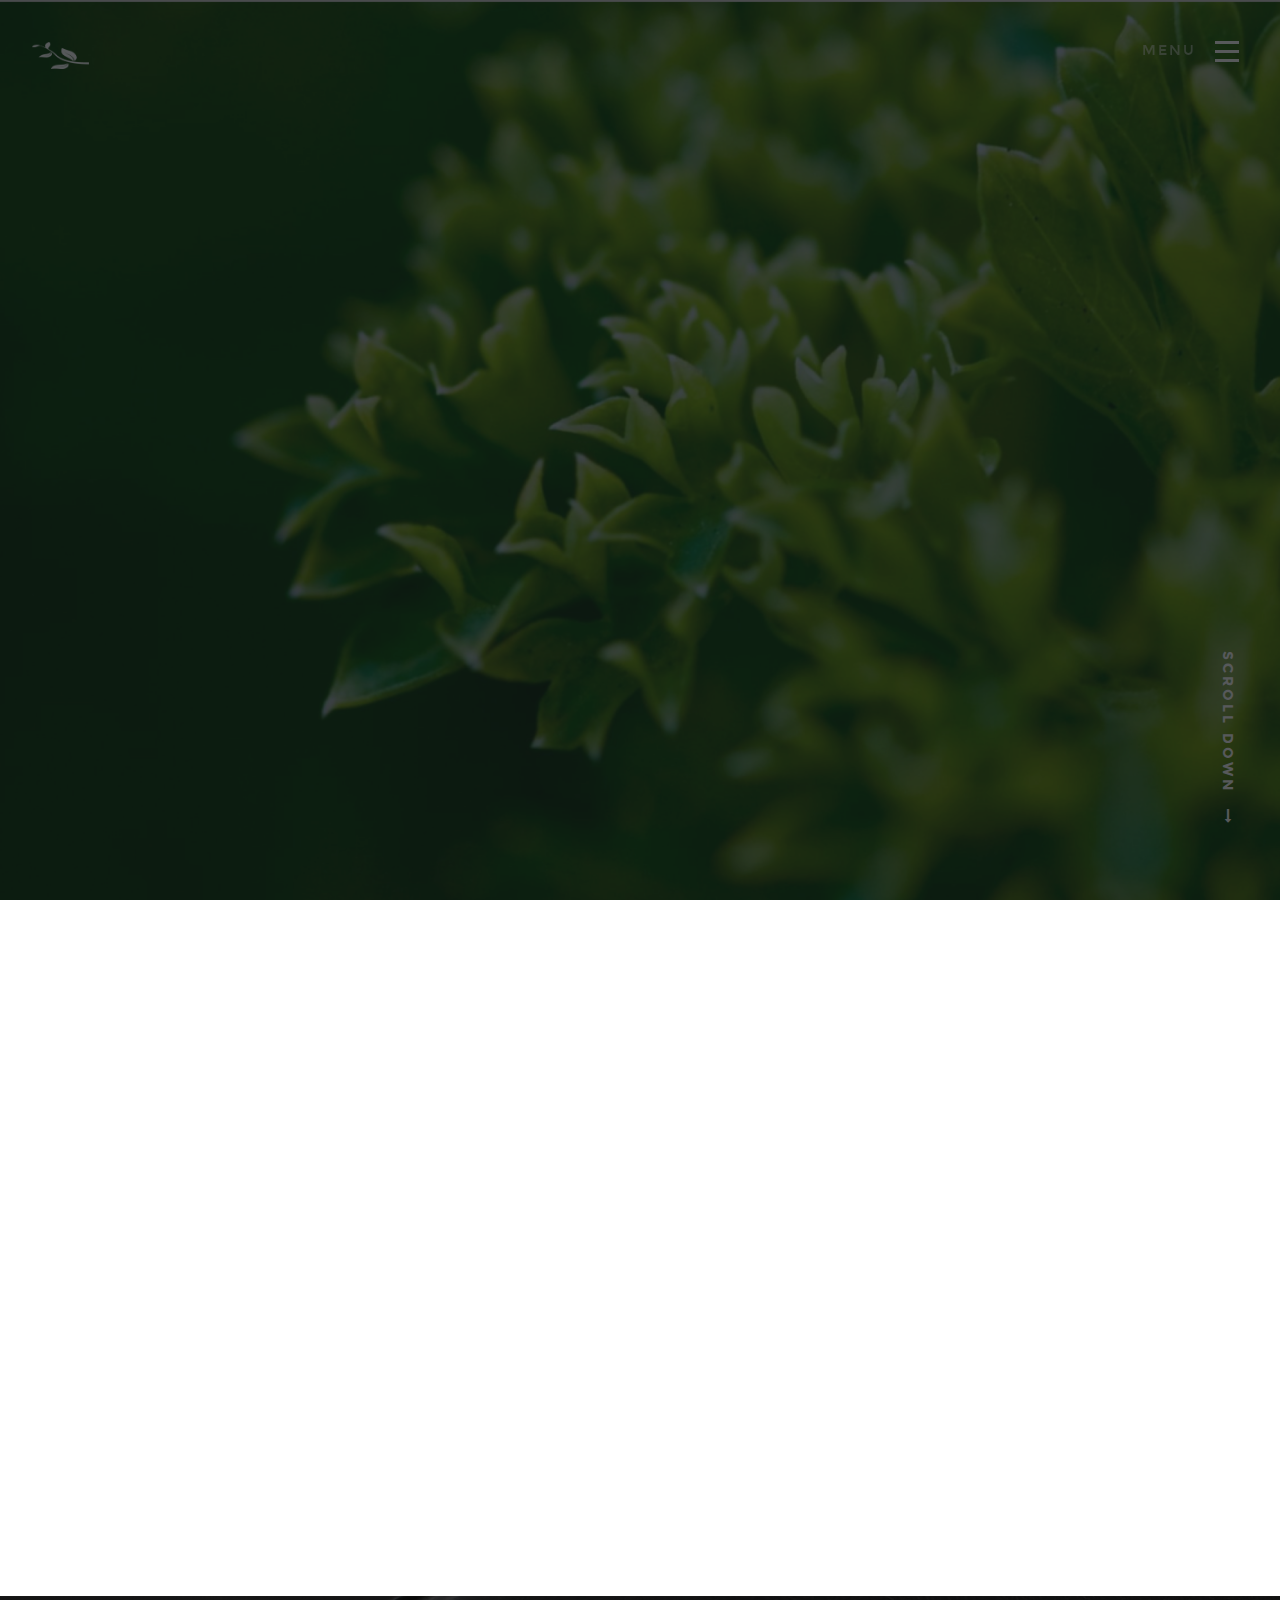
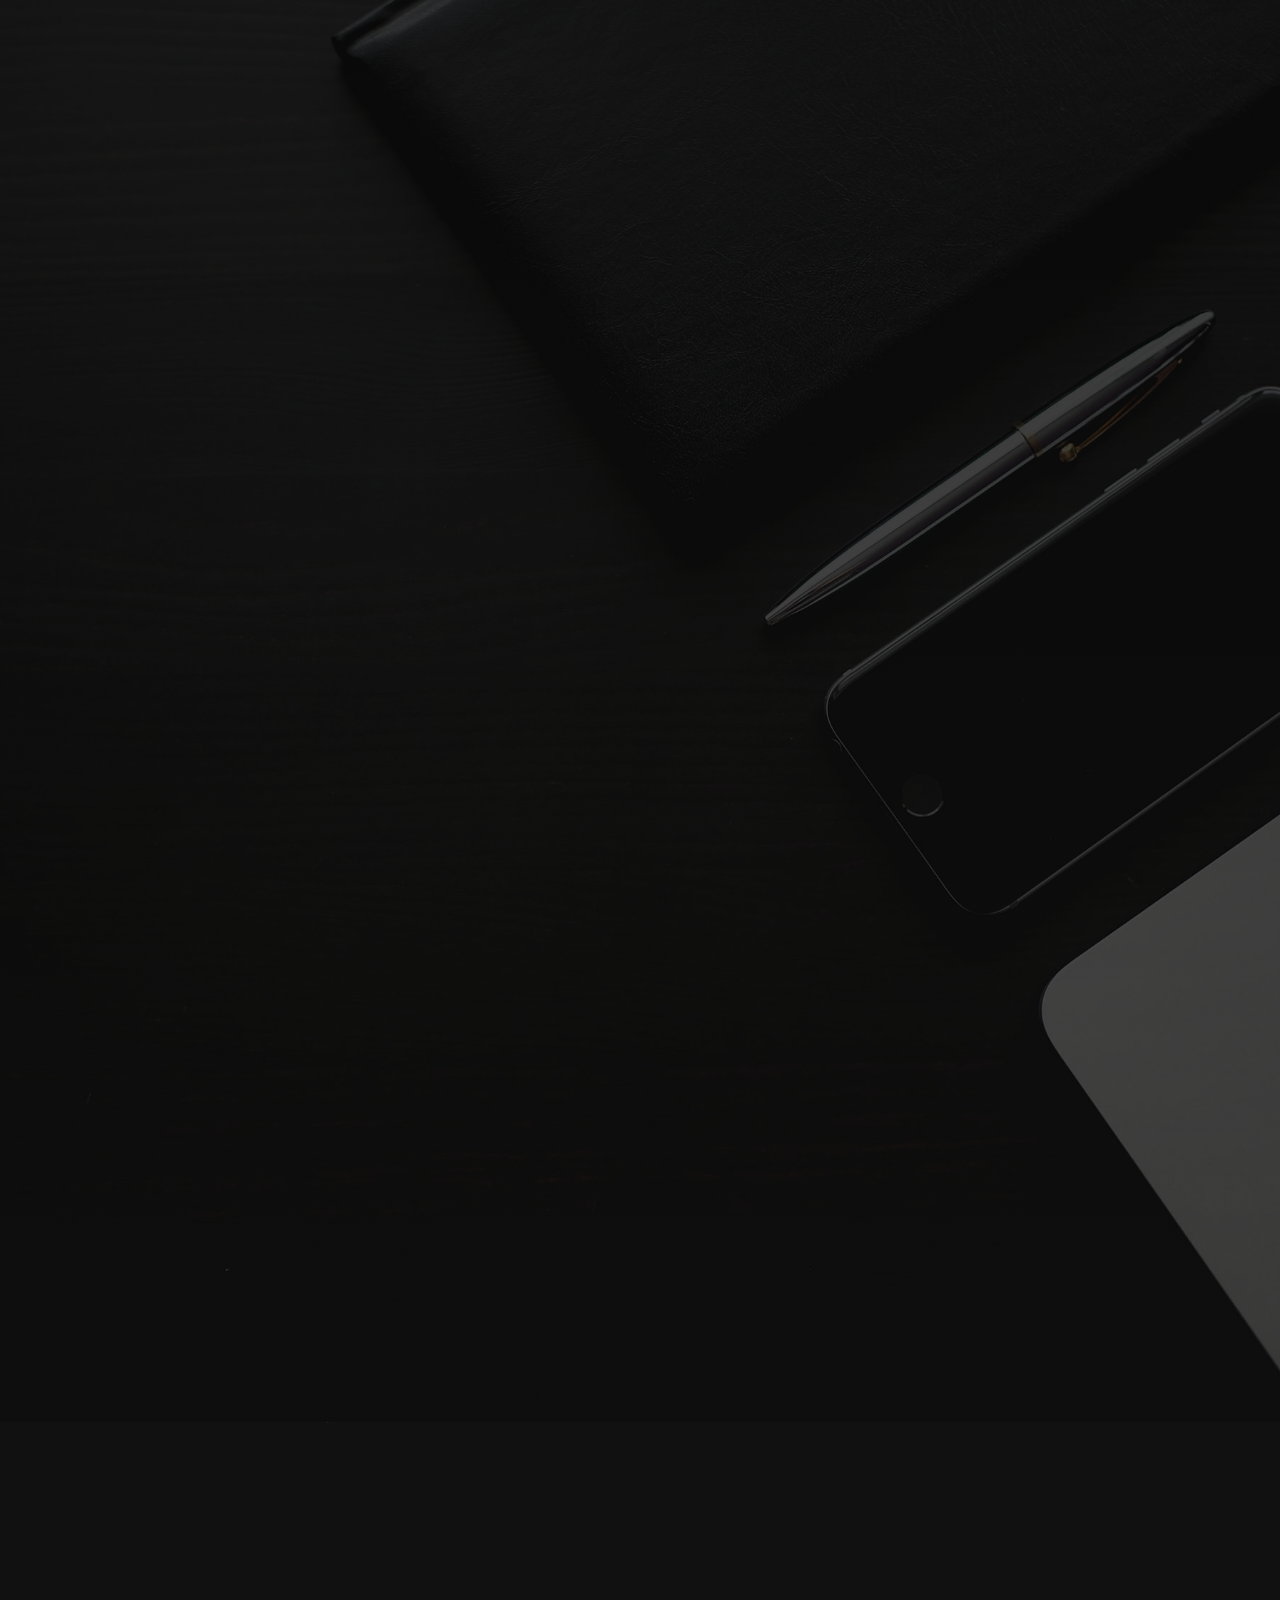
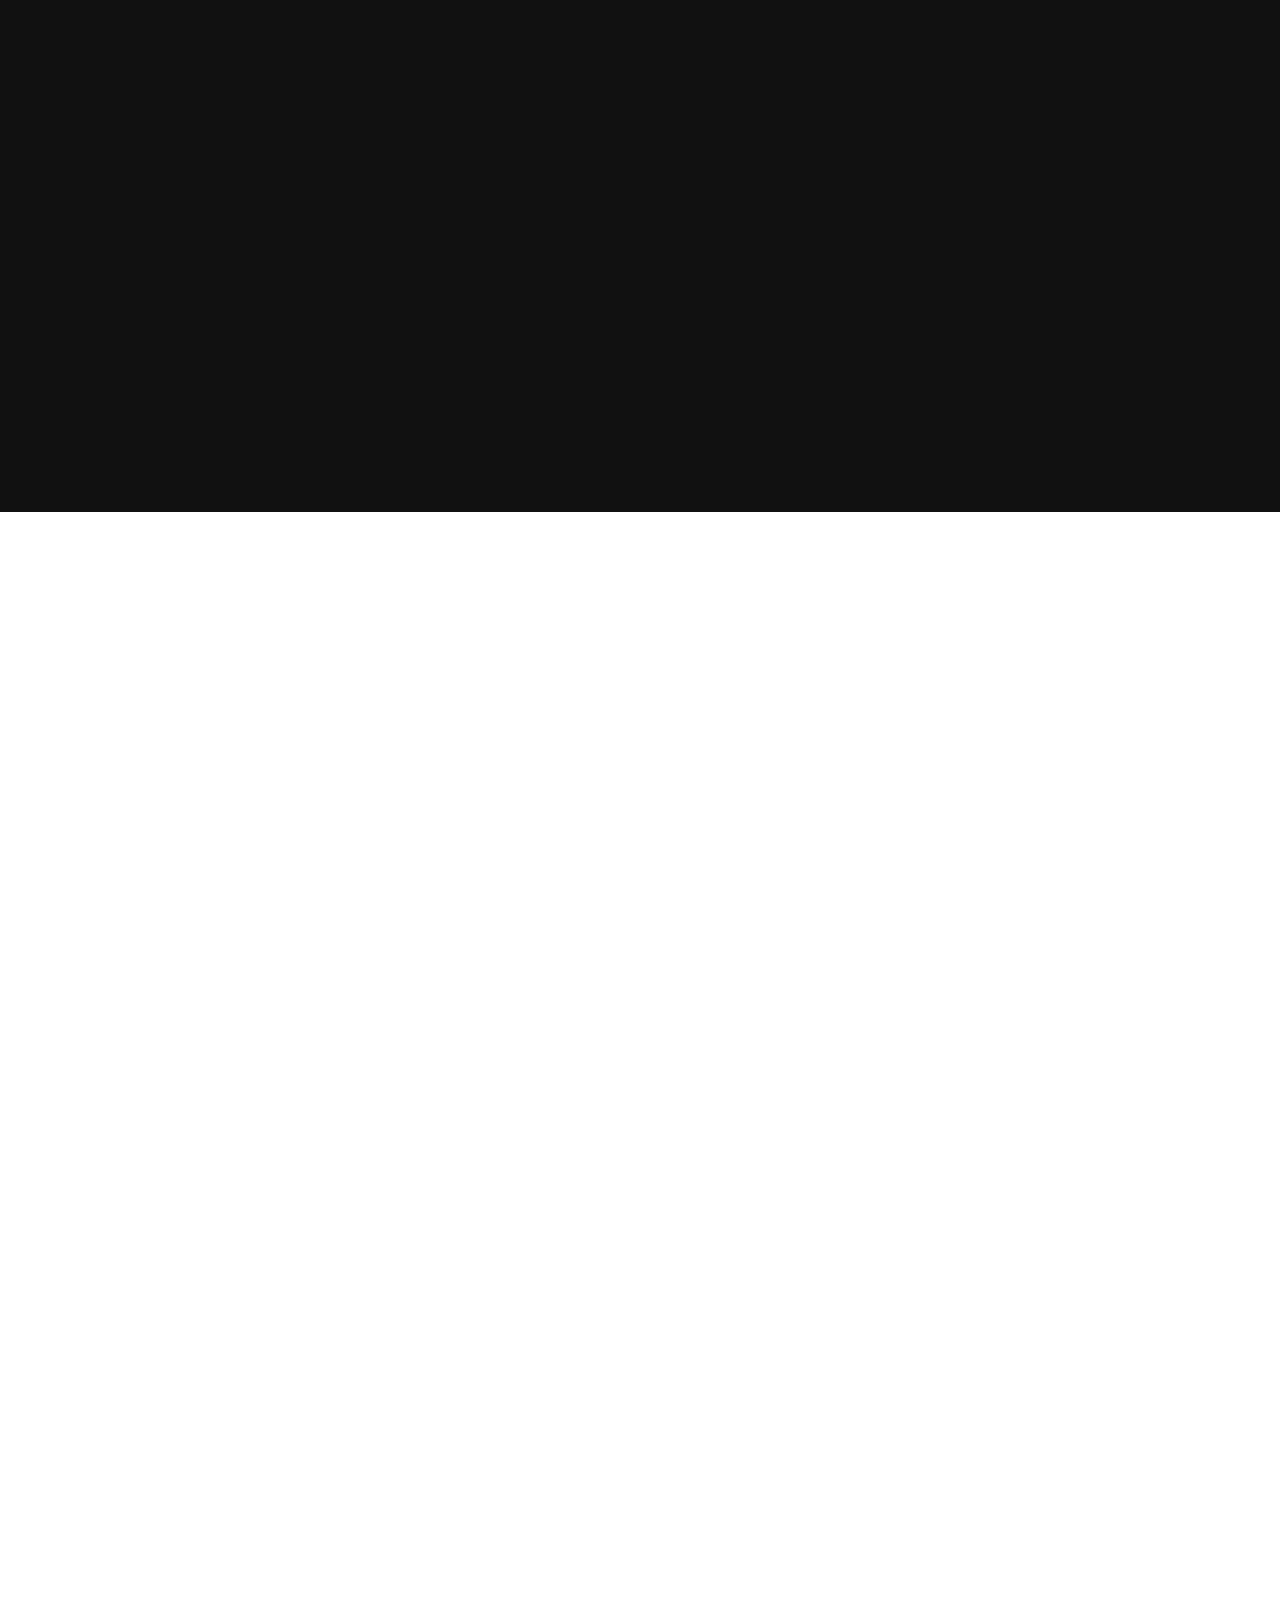
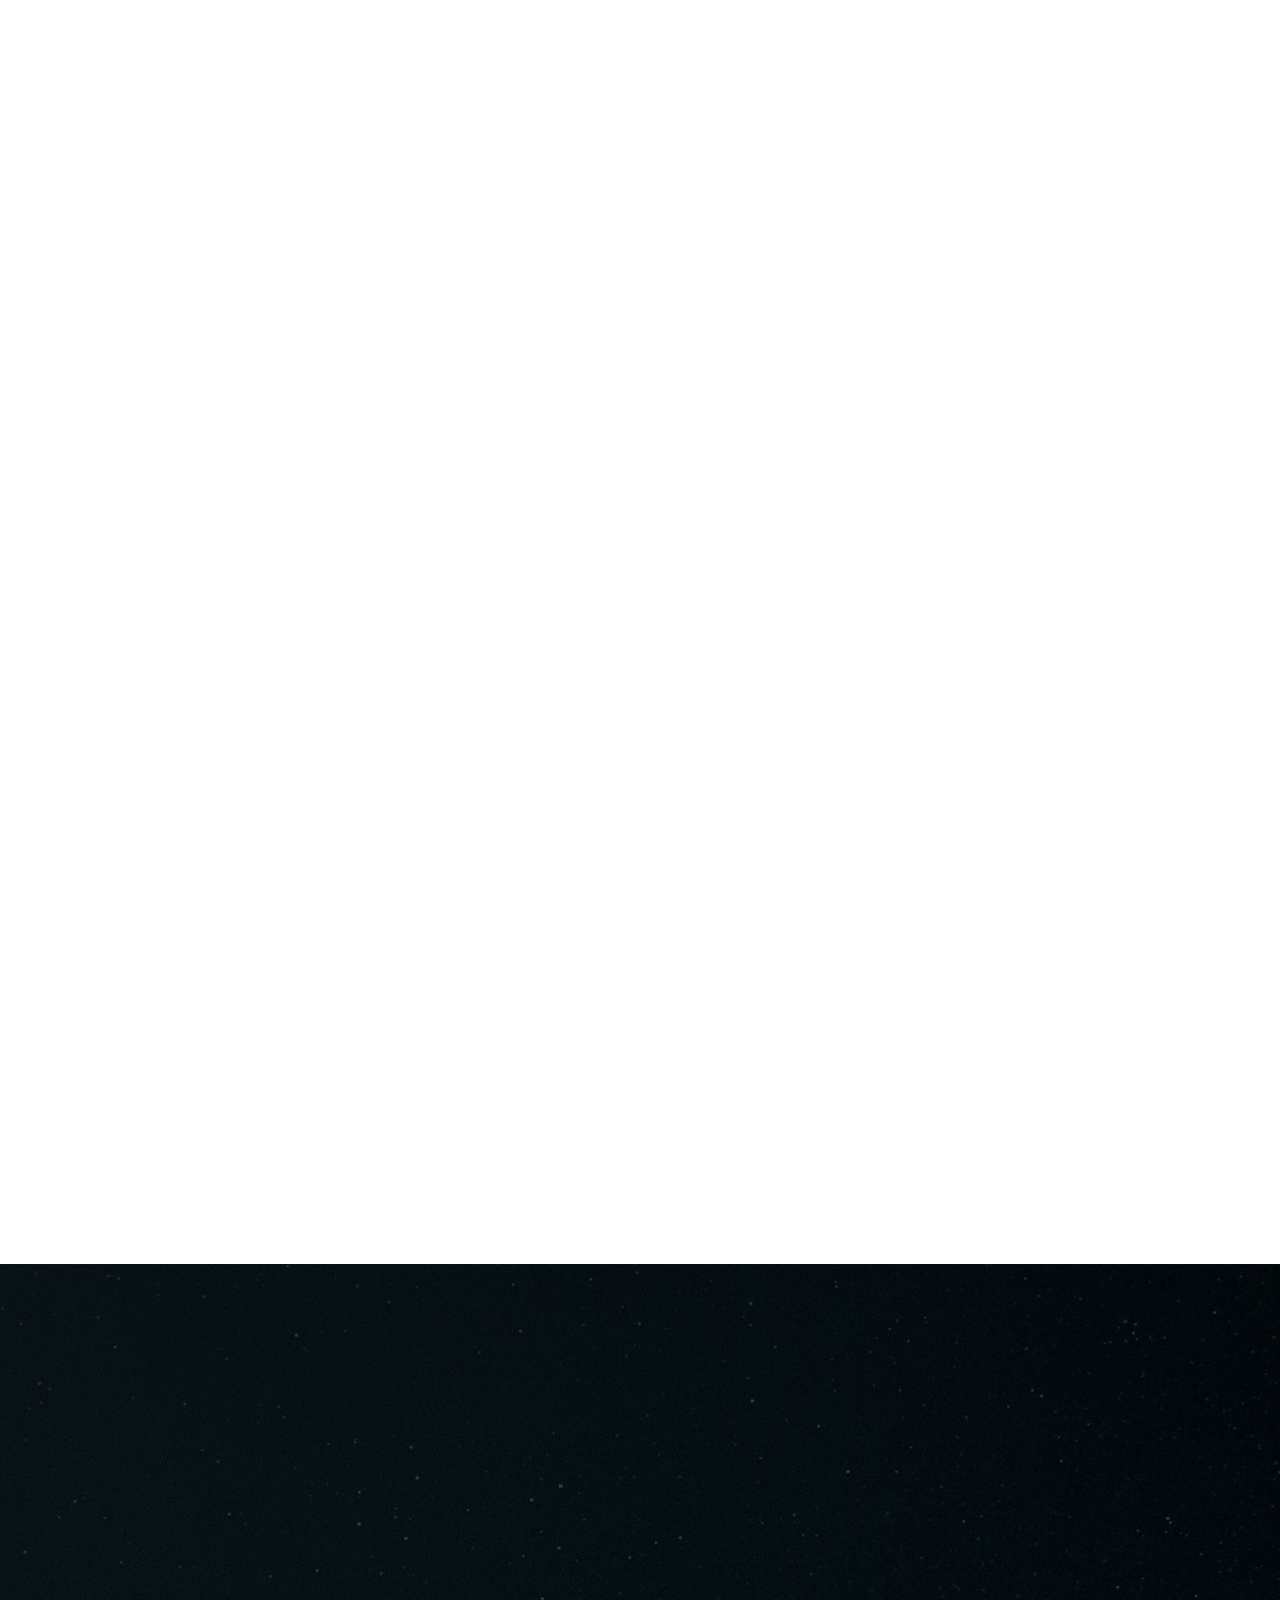
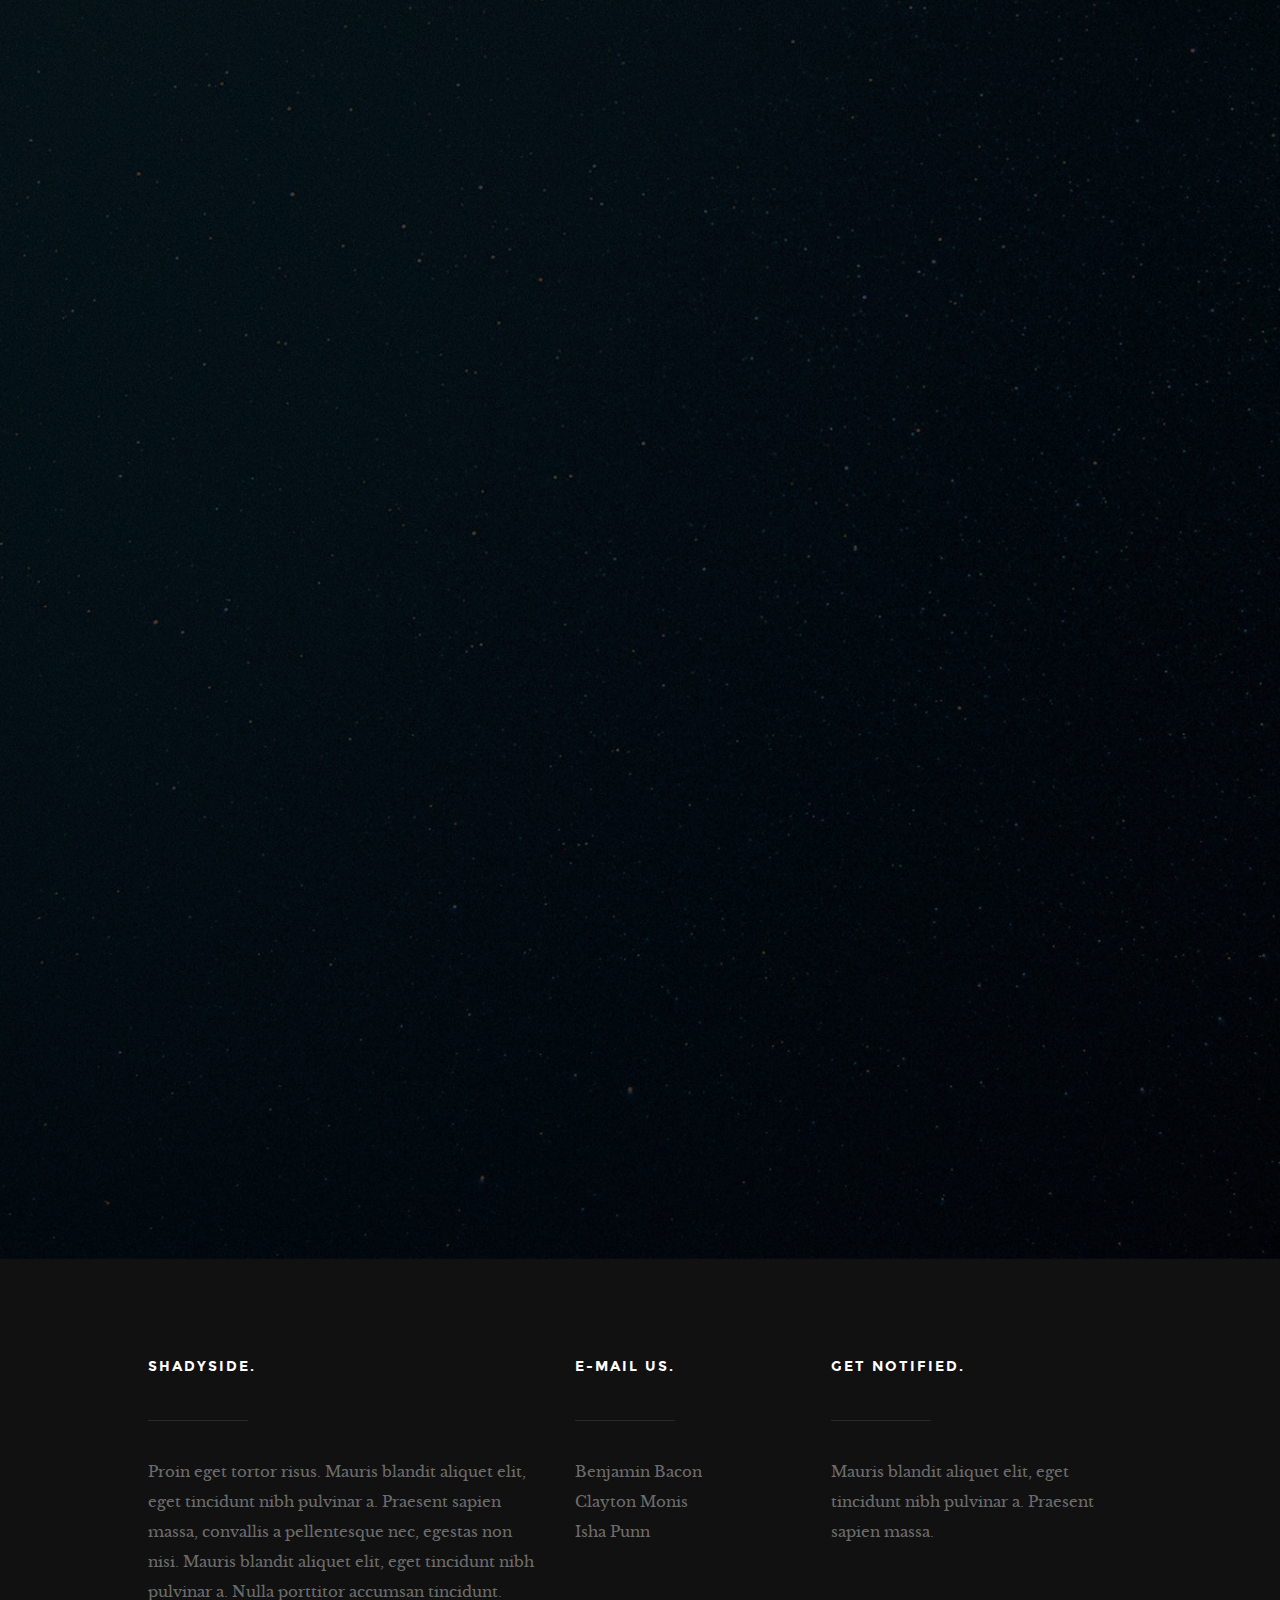
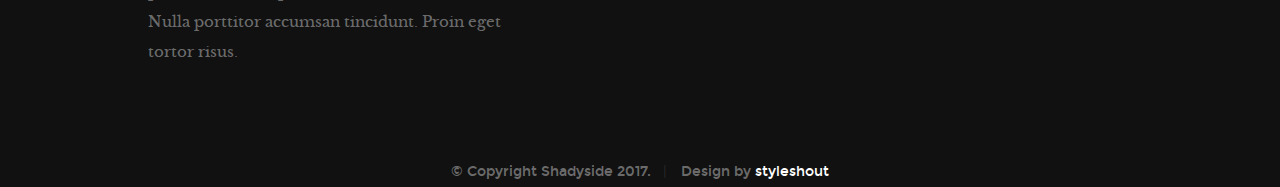
==== commit cc3c1701: "Added monetary budget image." ====
--- a/index.html
+++ b/index.html
@@ -226,7 +226,7 @@
 	   			<h3>Analysis of</h3>
 		   		<h1>Elements</h1>  			
 		   		
-		   		<p class="lead">Lorem ipsum Dolor adipisicing nostrud et aute Excepteur amet commodo ea dolore irure esse Duis nulla sint fugiat cillum ullamco proident aliquip quis qui voluptate dolore veniam Ut laborum non est in officia.</p>	   			
+		   		<p class="lead">Various considerations made in planning this project are detailed below. Click the images for additional information in regards to our proposal.</p>	   			
 	   		</div>   		
 	   	</div> <!-- end row section-intro -->   		
 
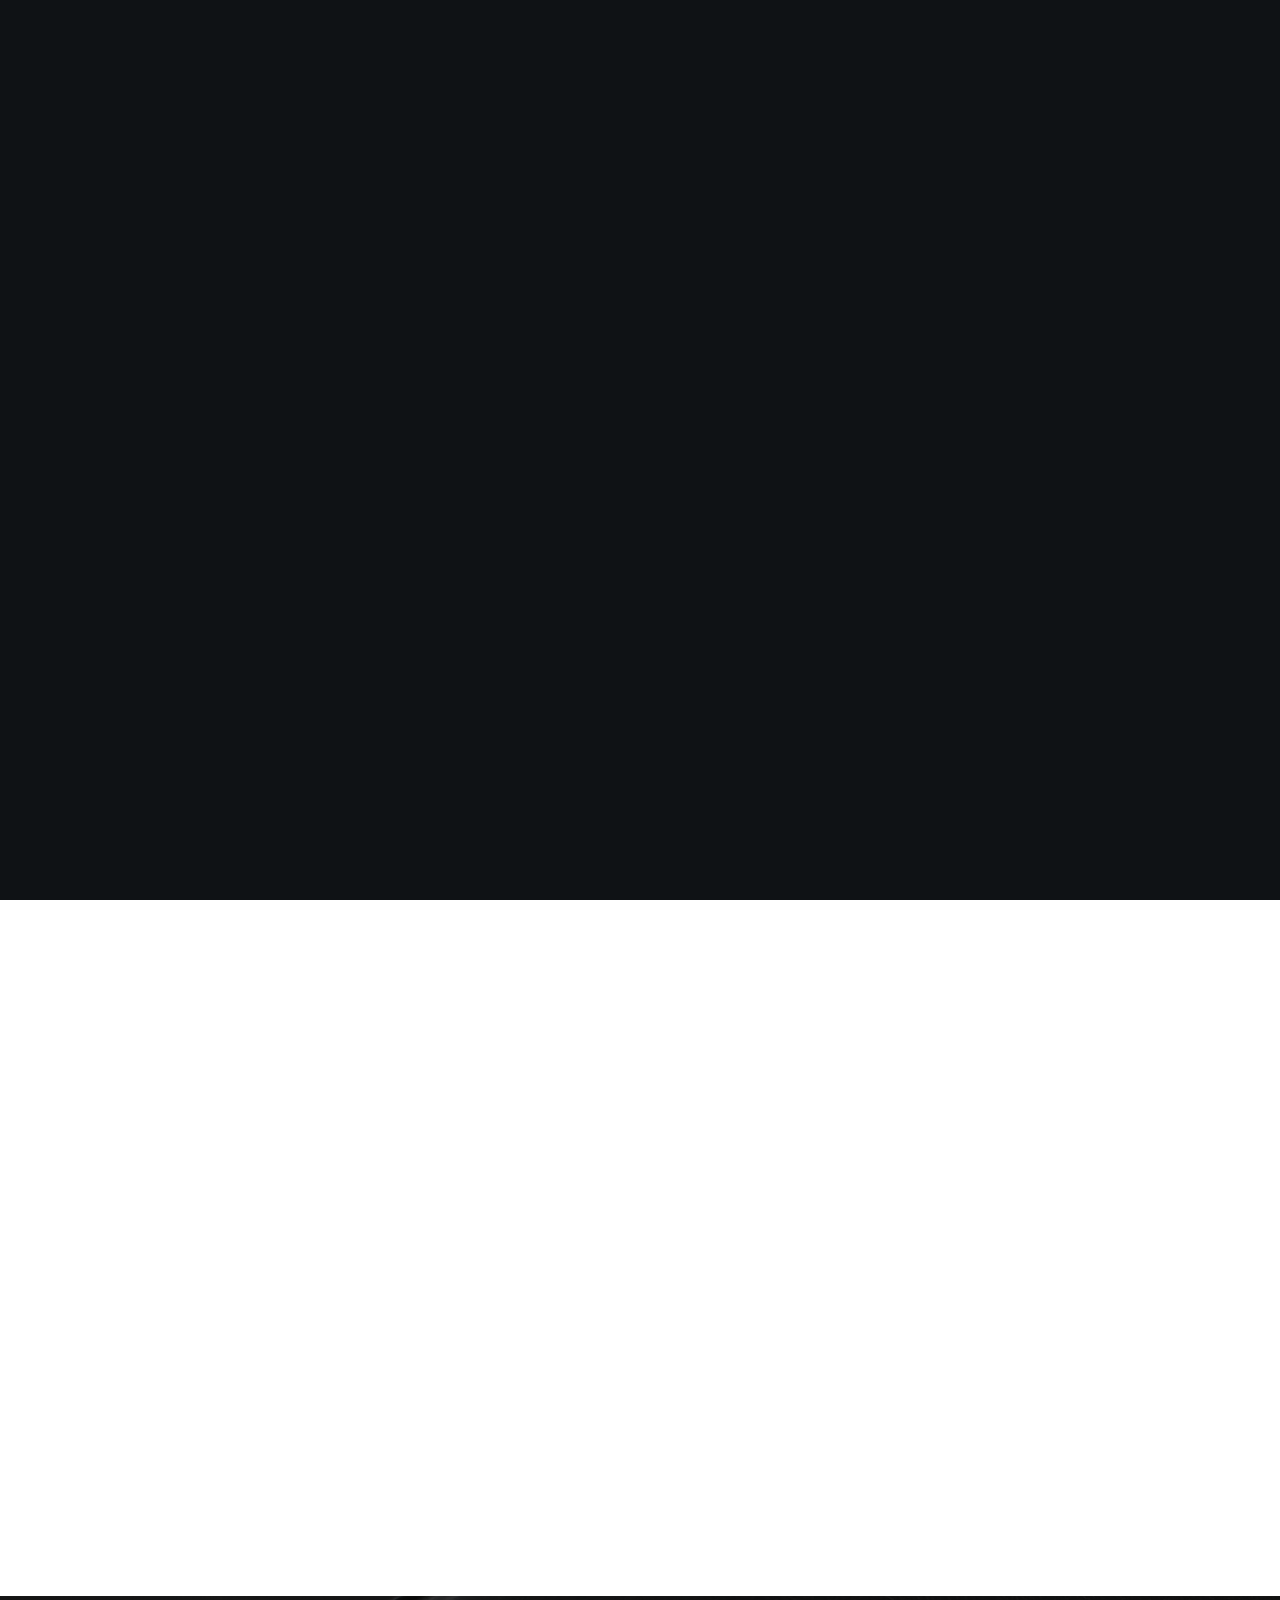
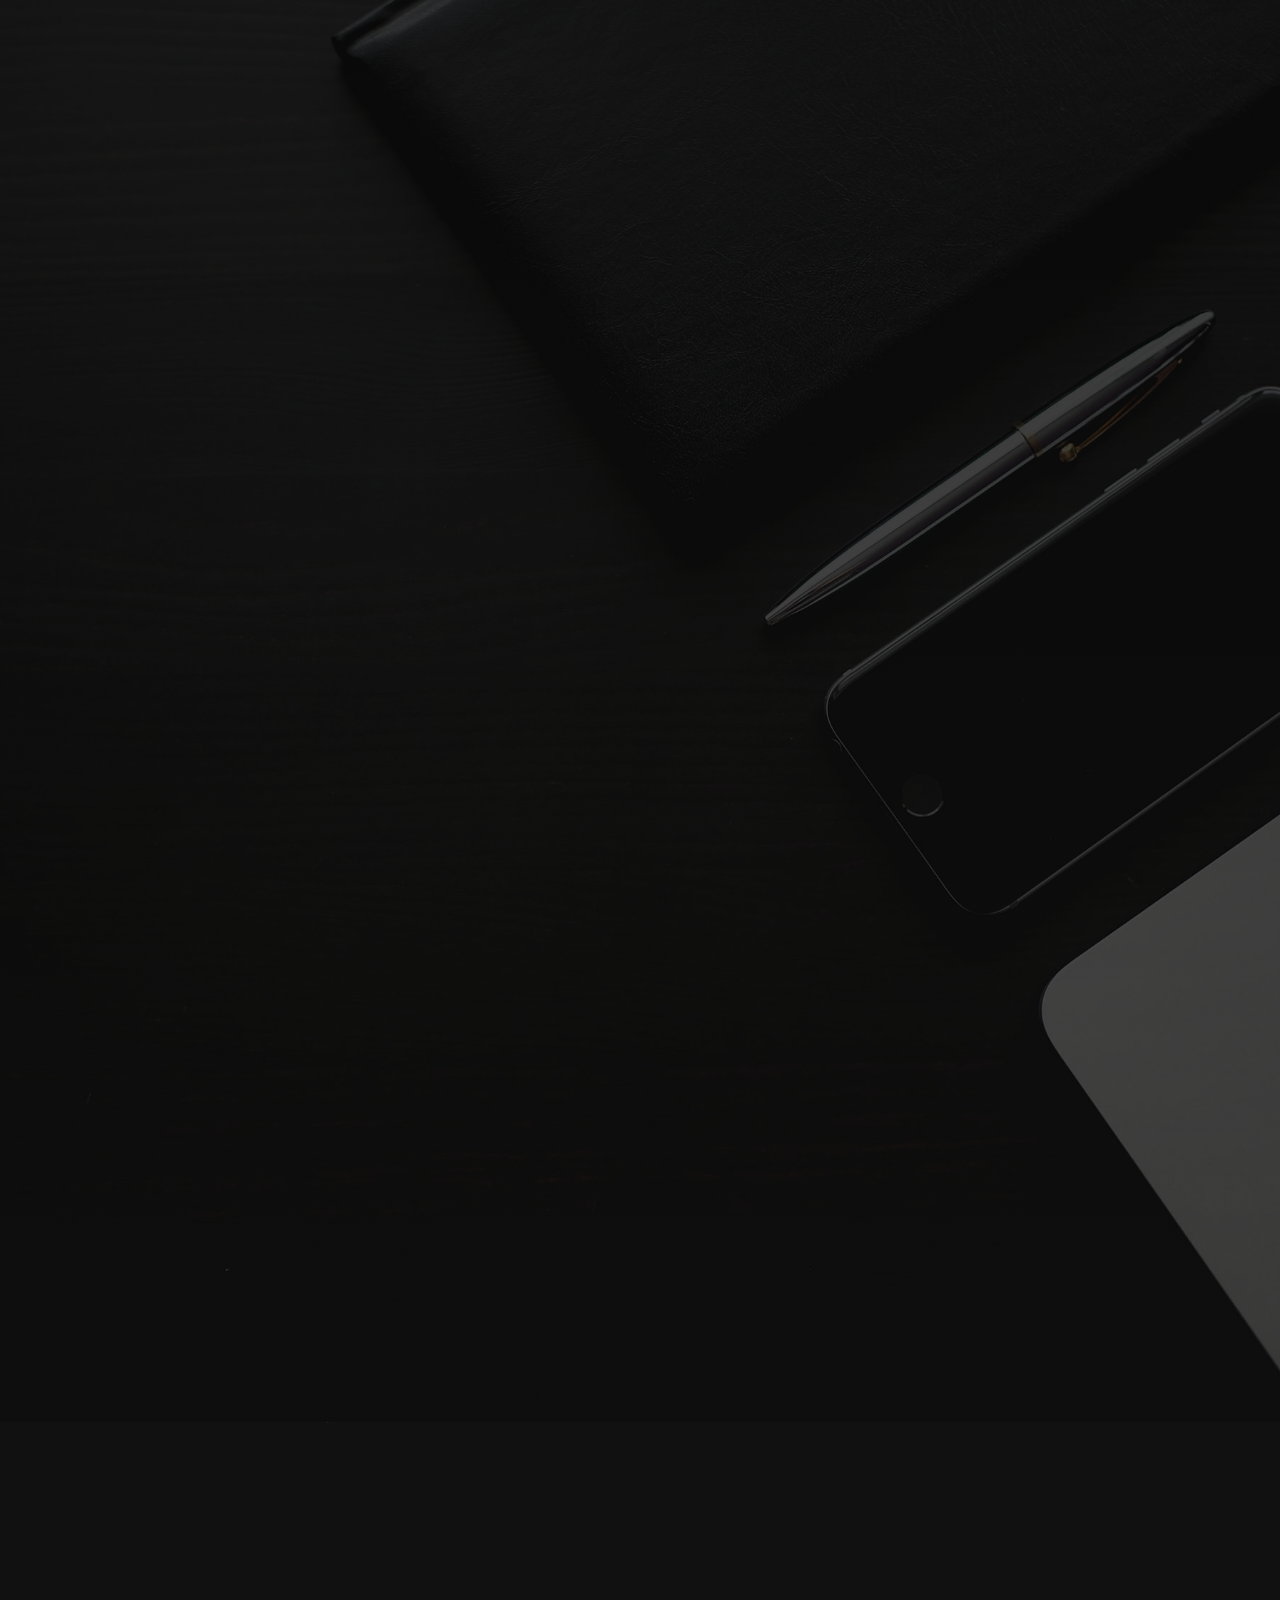
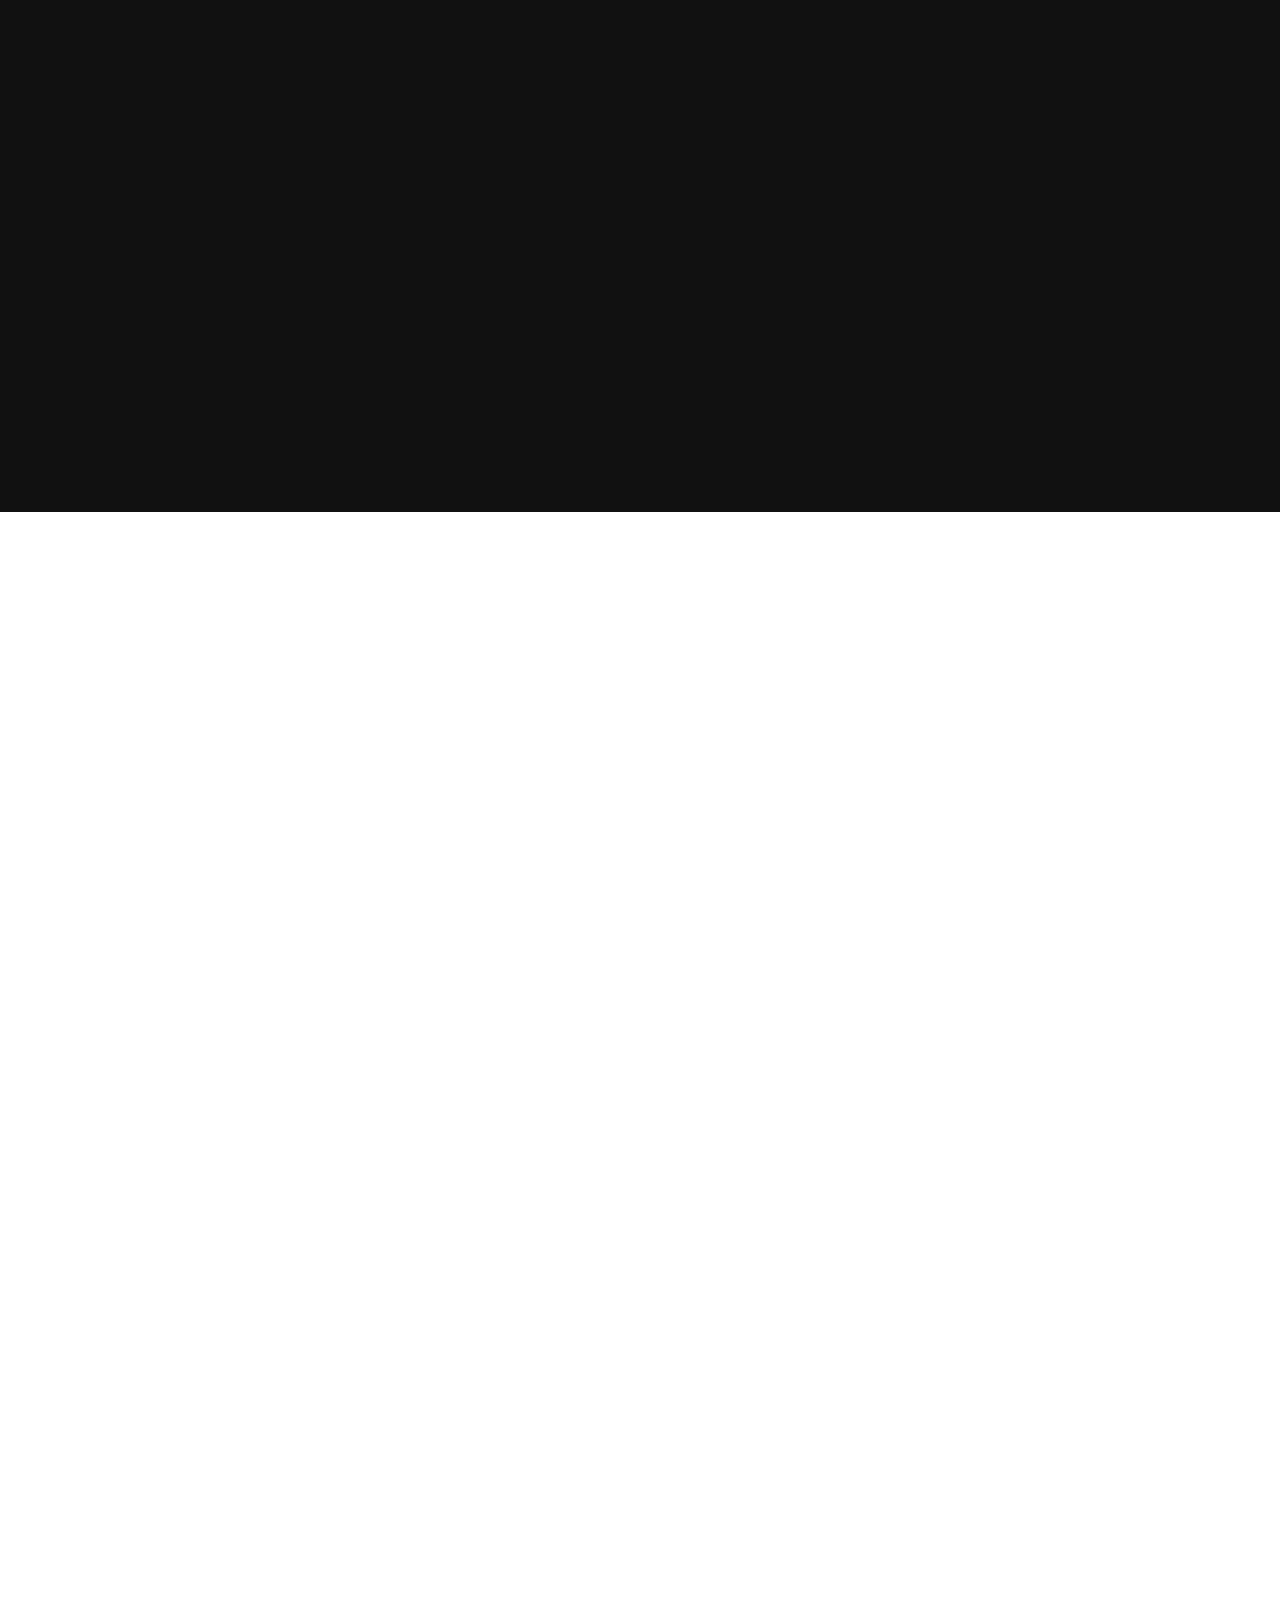
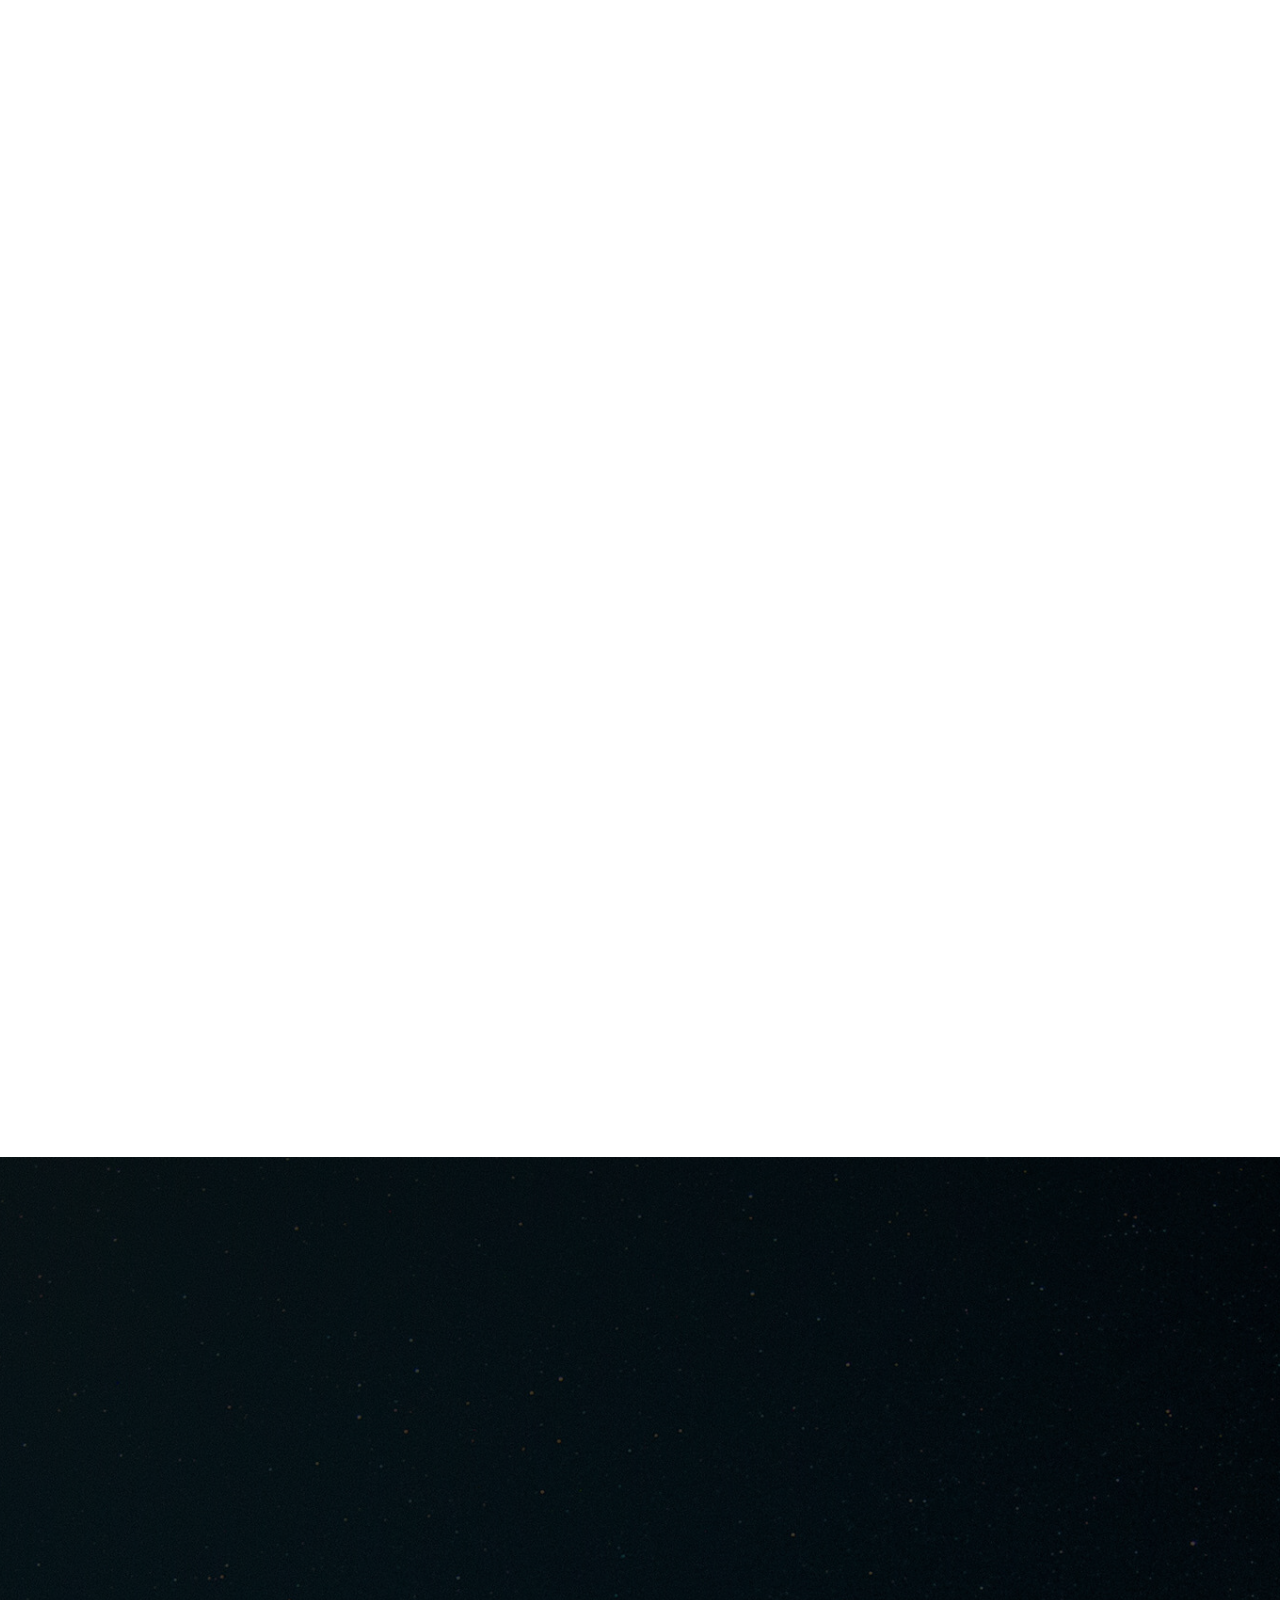
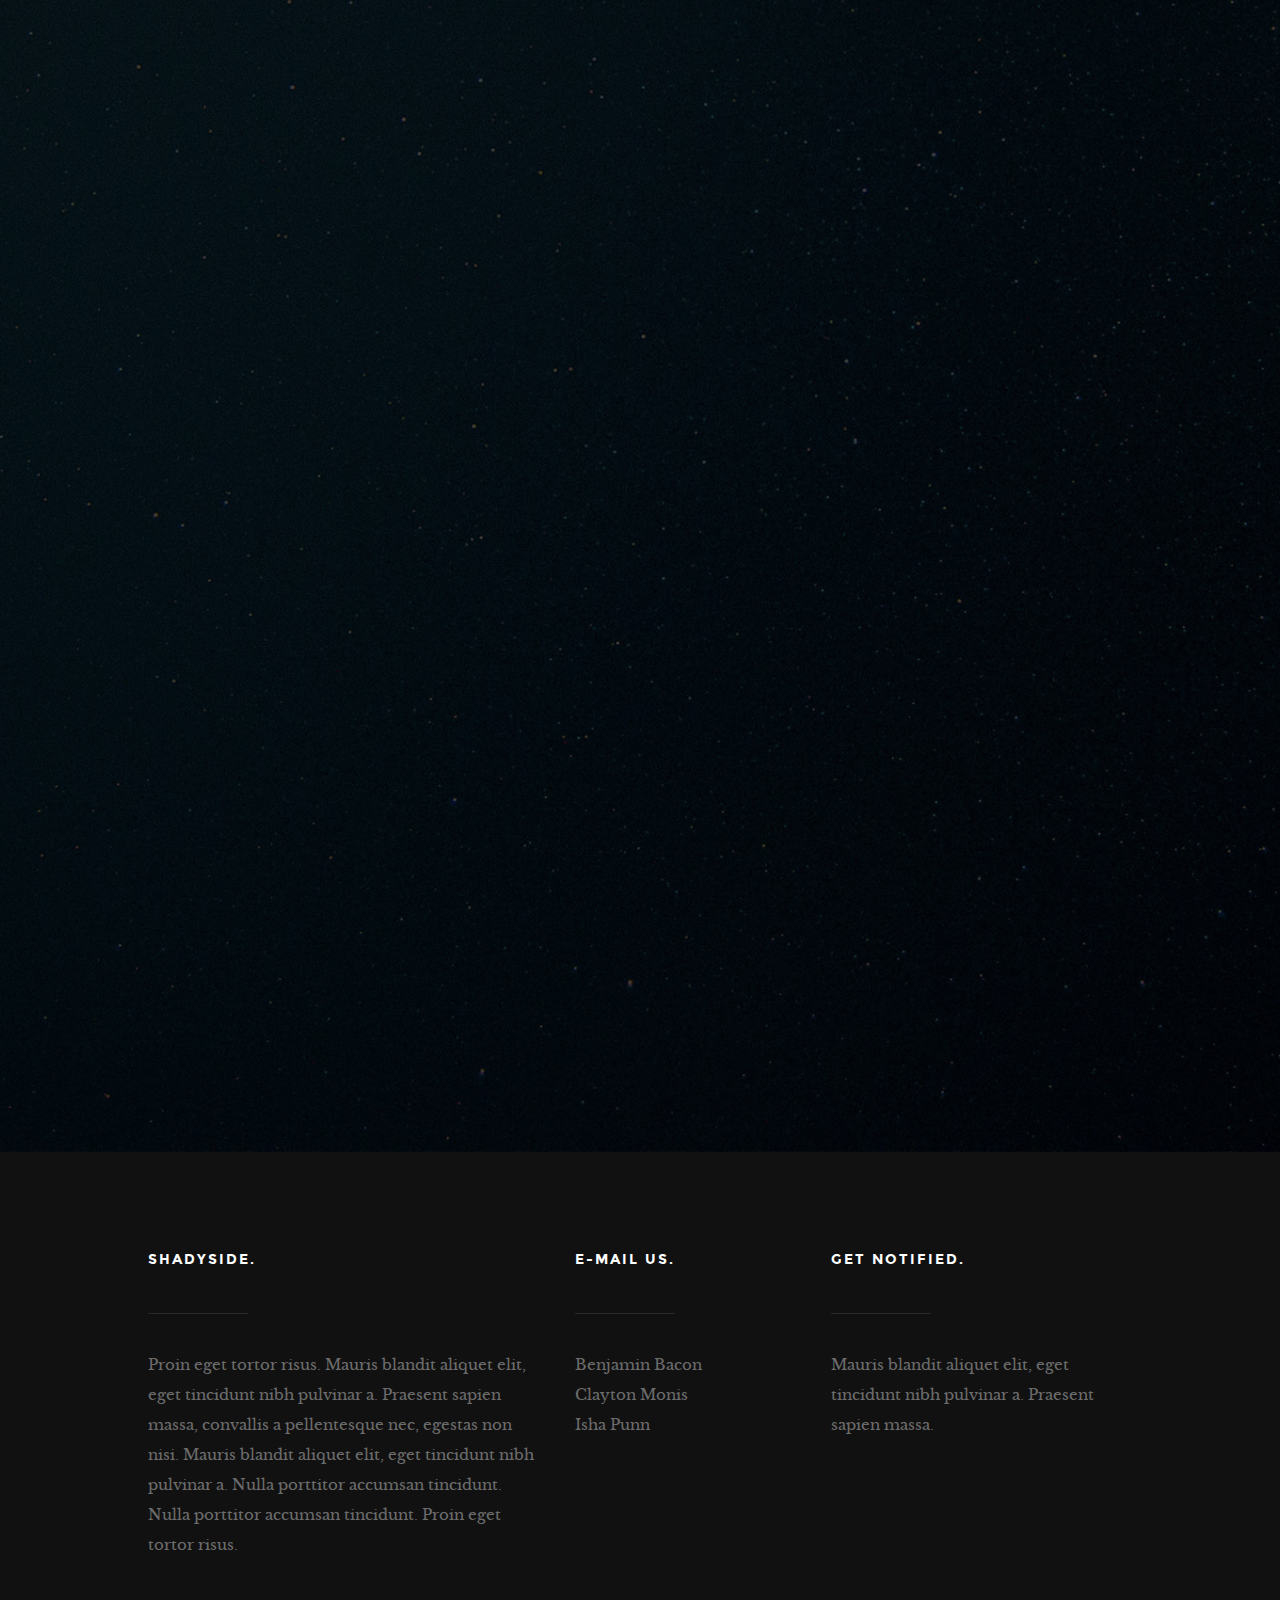
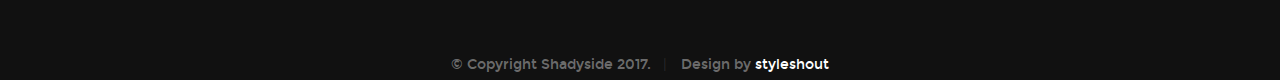
==== commit 56f5daff: "Added french drain to Elements." ====
--- a/index.html
+++ b/index.html
@@ -337,16 +337,16 @@
 	                  	<img src="images/portfolio/salad.jpg" alt="Salad">	                     
 	                     <div class="item-text">	     					    
 		     					   <span class="folio-types">
-		     					      Budget
+		     					      Irrigation
 		     					   </span>
-		     					   <h3 class="folio-title">Labor Needs</h3>
+		     					   <h3 class="folio-title">French Drain</h3>
 		     					</div>                                        
 	                  </a>
 	               </div> <!-- end item-wrap -->
 
 	               <div id="06" class='hide'>
-							<h4>Labor Needs</h4>
-							<p>There is a significant amount of labor required to plant the purchased shade-tolerant plants and install the PVC pipe for the irrigation system.</p>
+							<h4>French Drain</h4>
+							<p>The perforated pipe collects water and carries it down the pipe, which will lead to offshoots that deliver water to the desired plot. The pipe will begin on top of the hill, maximizing water collection and delivery.</p>
 						</div>	               
 	        		</div> <!-- end folio-item -->   				
 
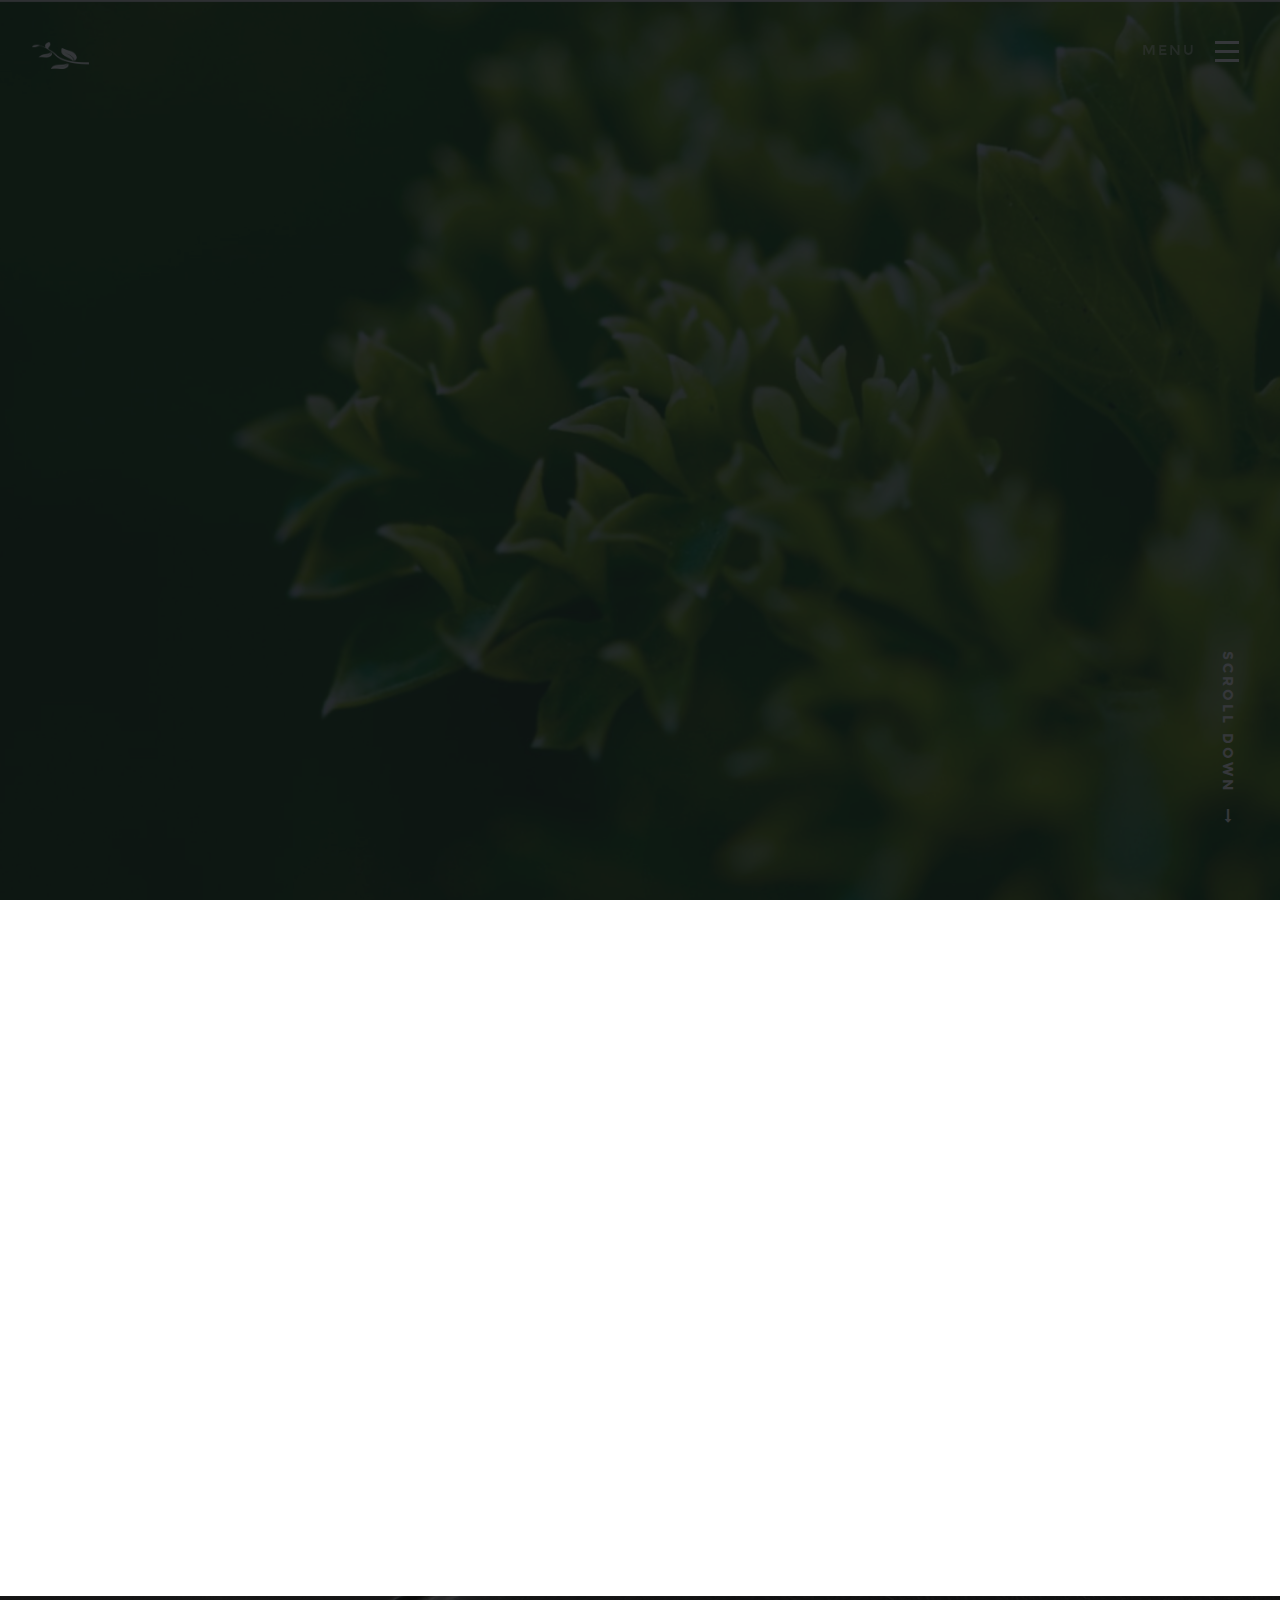
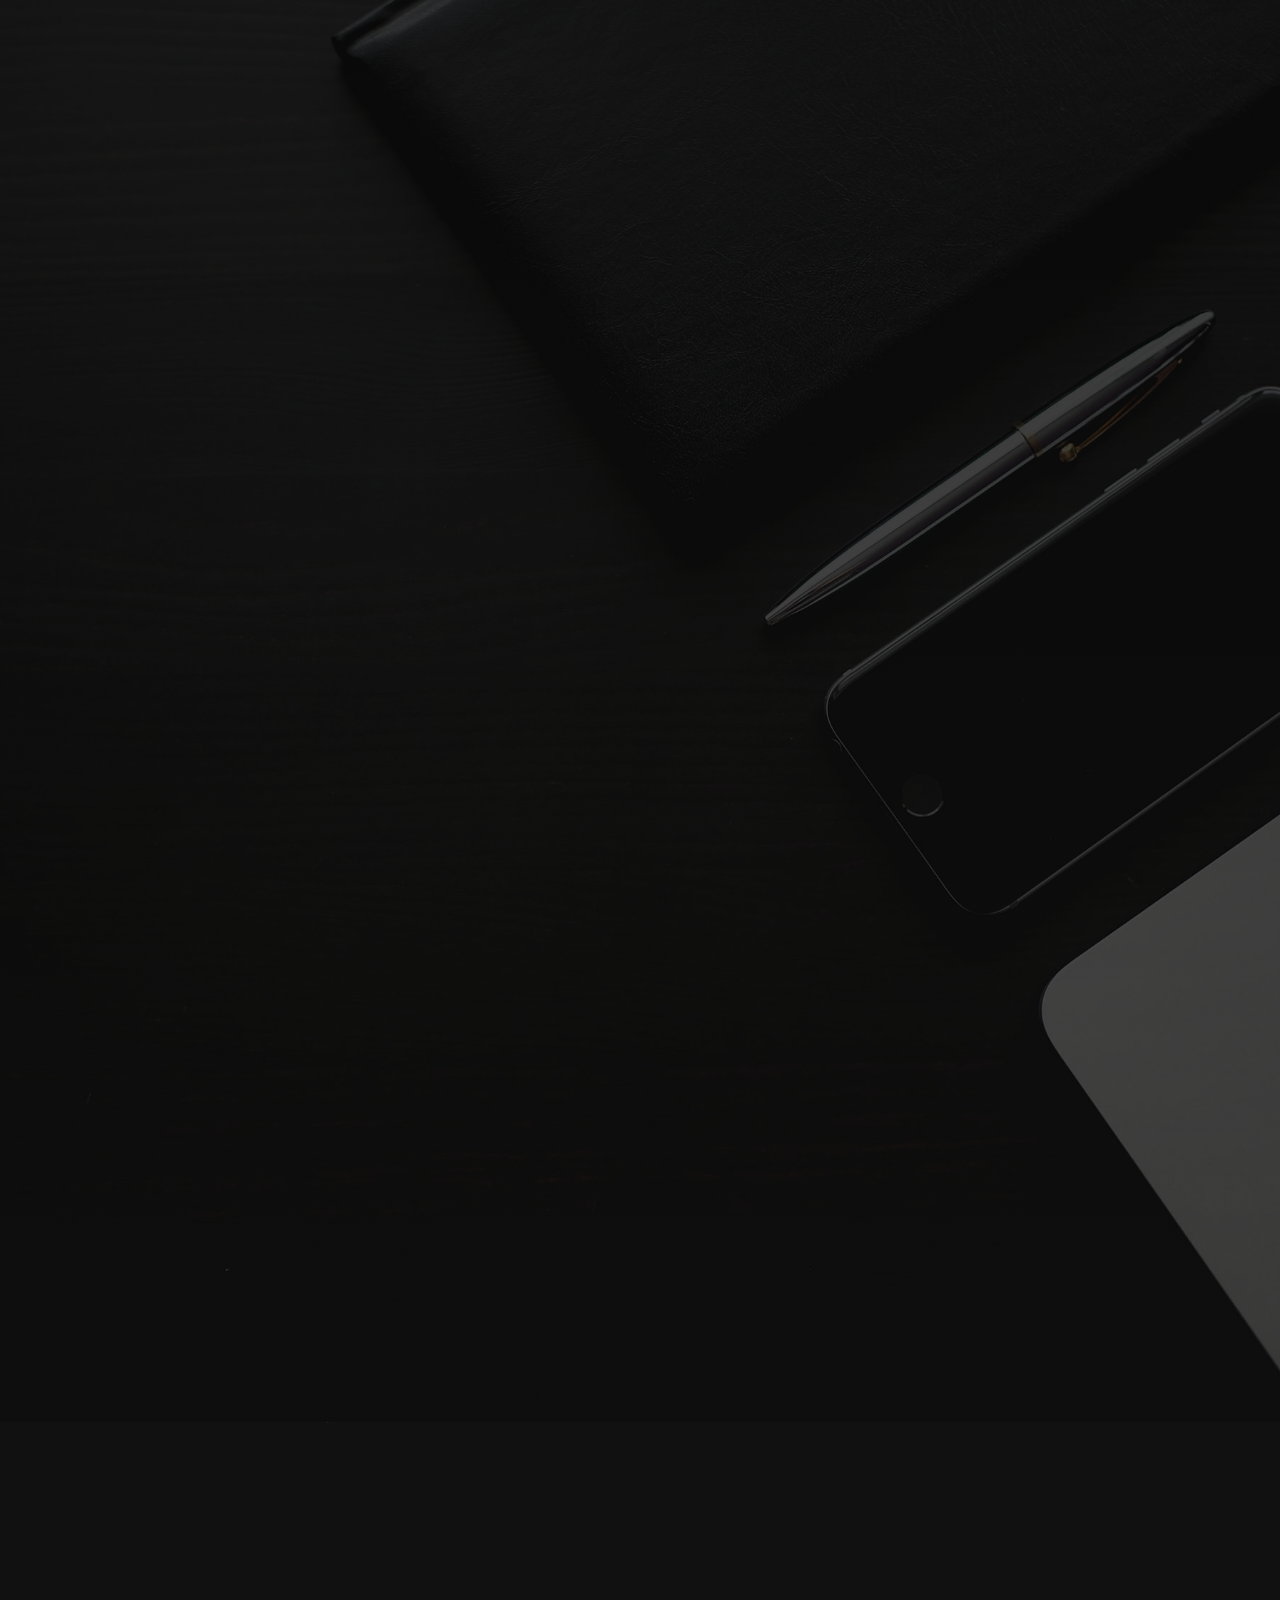
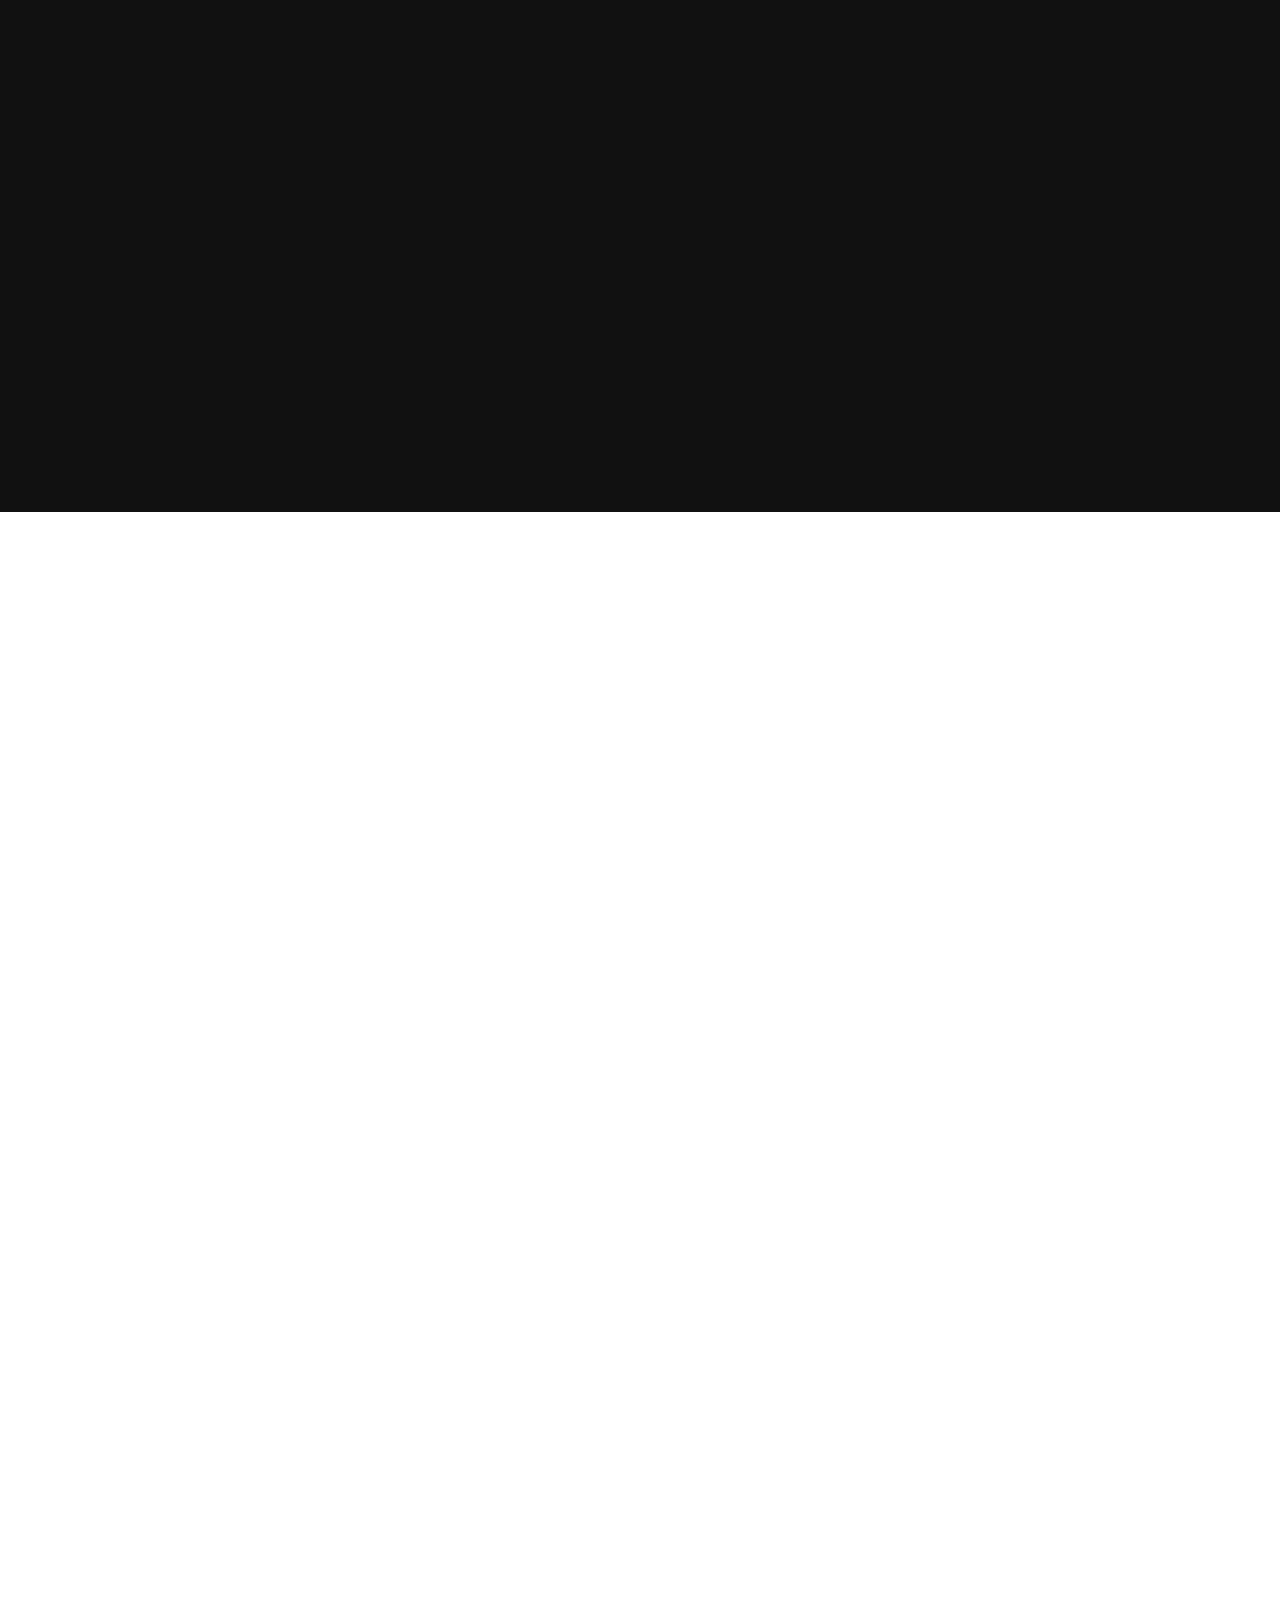
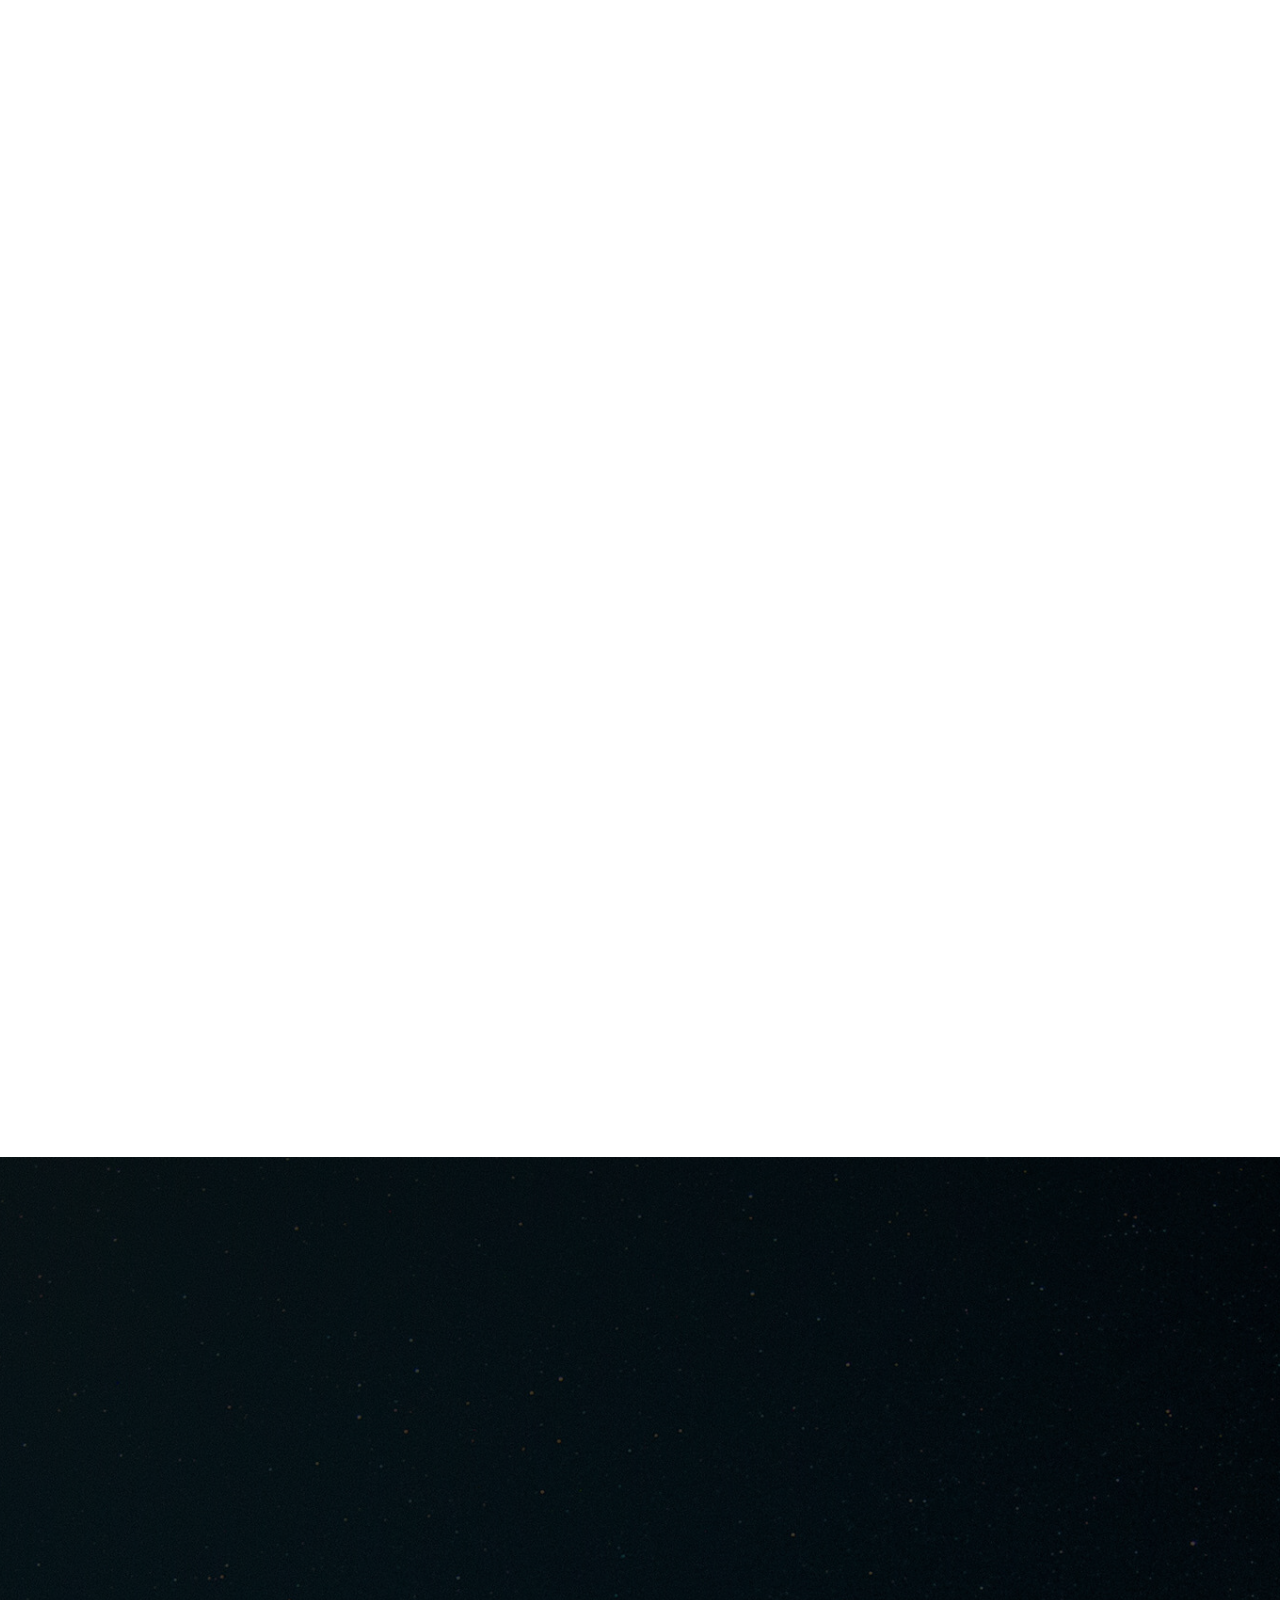
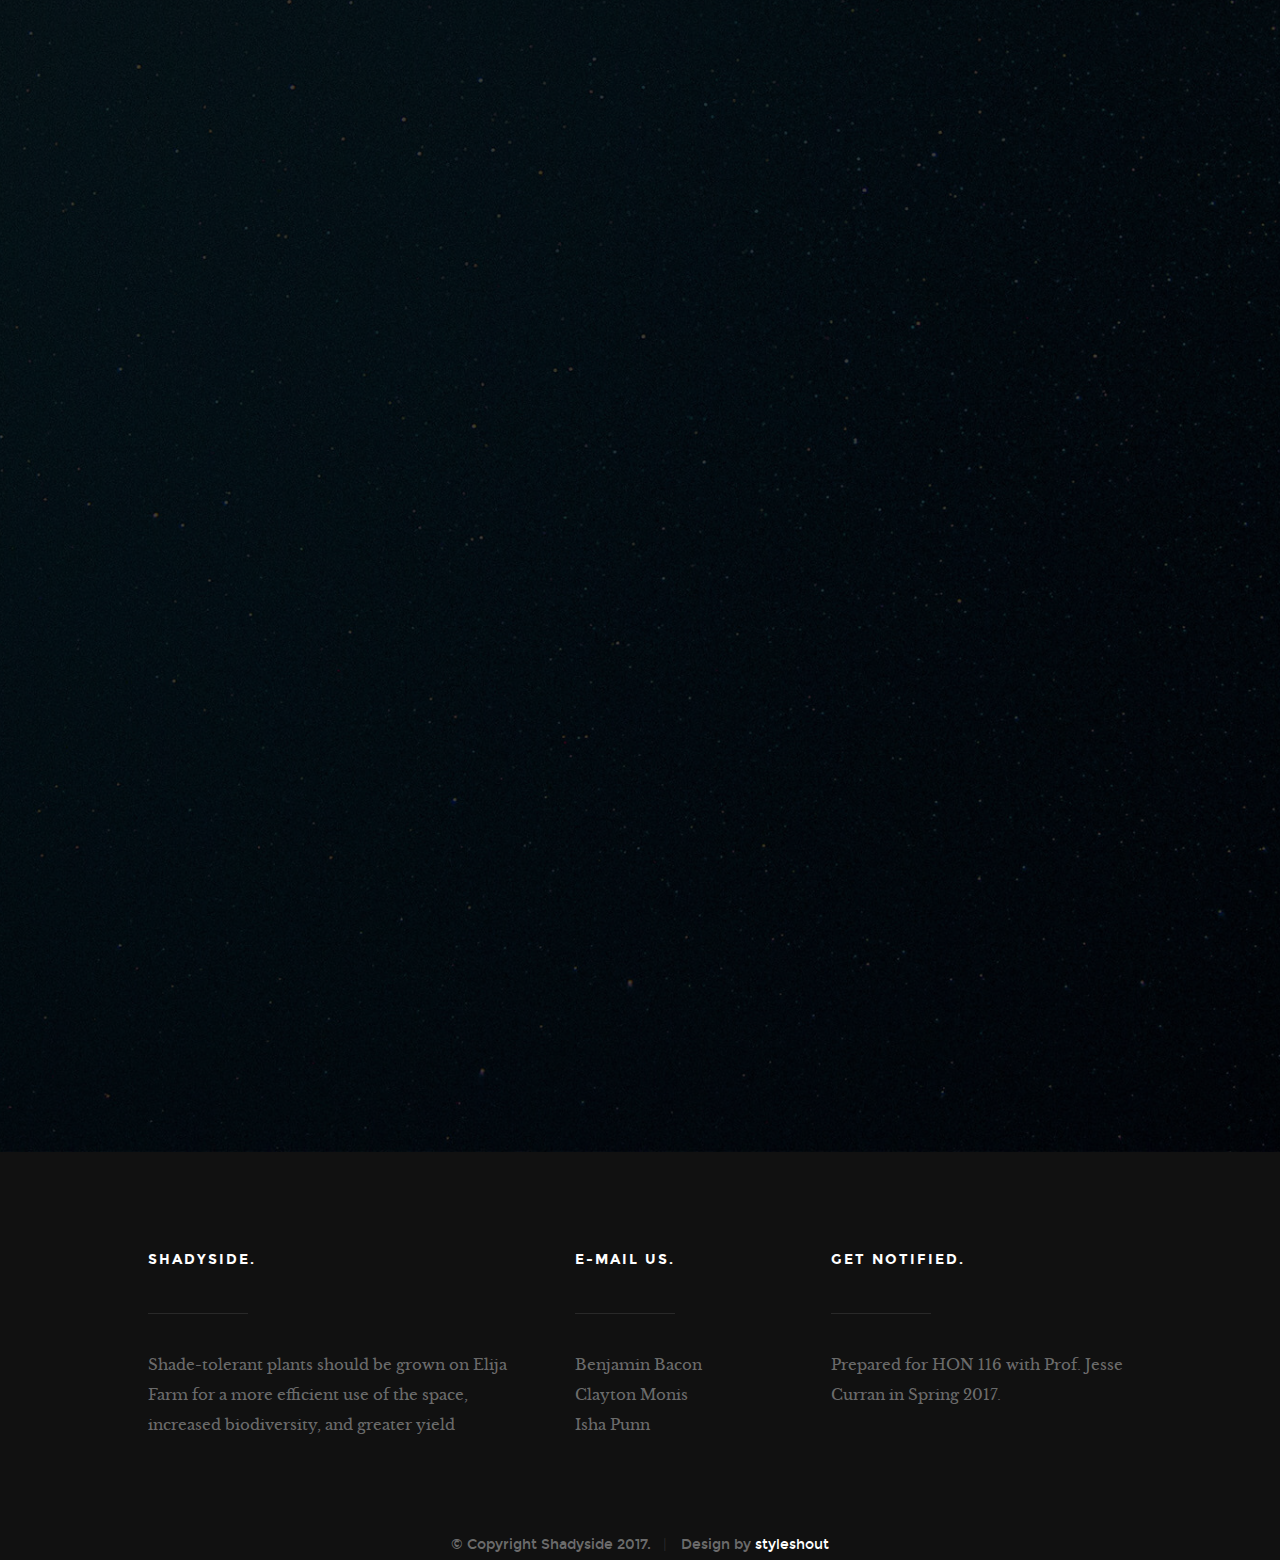
==== commit 48d4357c: "Added content to footer." ====
--- a/index.html
+++ b/index.html
@@ -173,7 +173,7 @@
 	            <div class="service-content">	
 	            	<h3 class="h05">Physical</h3>  
 
-		            <p>The topography of farm will be leveraged in moving caught rainwater around the area. 
+		            <p>The topography of the farm will be leveraged in moving caught rainwater around the area. 
 					Some manipulation of the gradients, either by digging and replacing dirt or by installing pipes through dirt, may be required for optimal rainwater distribution.</p>
 
 	            </div>	                          
@@ -595,7 +595,7 @@
 
 	            <h4 class="h05">Shadyside.</h4>
 
-	            <p>Proin eget tortor risus. Mauris blandit aliquet elit, eget tincidunt nibh pulvinar a. Praesent sapien massa, convallis a pellentesque nec, egestas non nisi. Mauris blandit aliquet elit, eget tincidunt nibh pulvinar a. Nulla porttitor accumsan tincidunt. Nulla porttitor accumsan tincidunt. Proin eget tortor risus.</p>	            
+	            <p>Shade-tolerant plants should be grown on Elija Farm for a more efficient use of the space, increased biodiversity, and greater yield</p>	            
 
 		      </div> <!-- end footer-about -->
 
@@ -615,7 +615,7 @@
 
 	      		<h4 class="h05">Get Notified.</h4>
 
-	      		<p>Mauris blandit aliquet elit, eget tincidunt nibh pulvinar a. Praesent sapien massa.</p>
+	      		<p>Prepared for HON 116 with Prof. Jesse Curran in Spring 2017.</p>
 	      	           	
 	      	</div> <!-- end footer-subscribe -->      	    
 
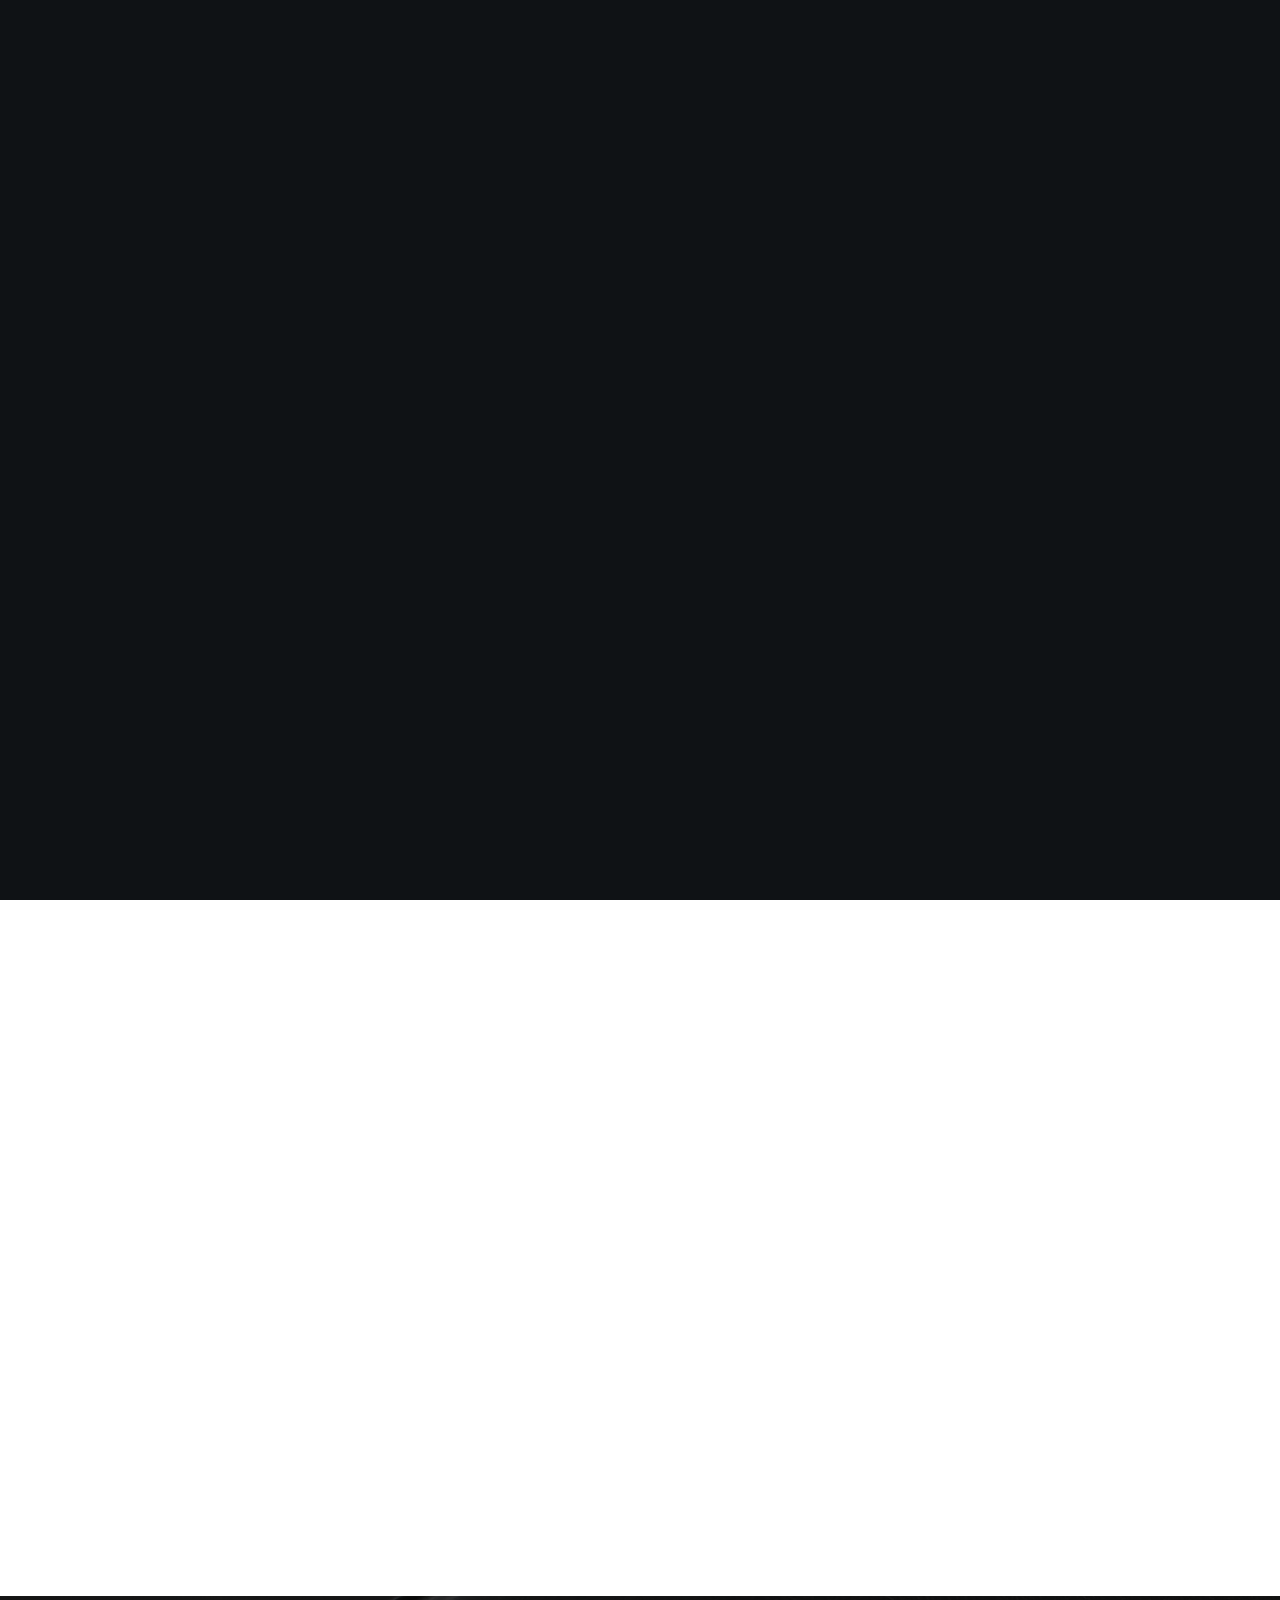
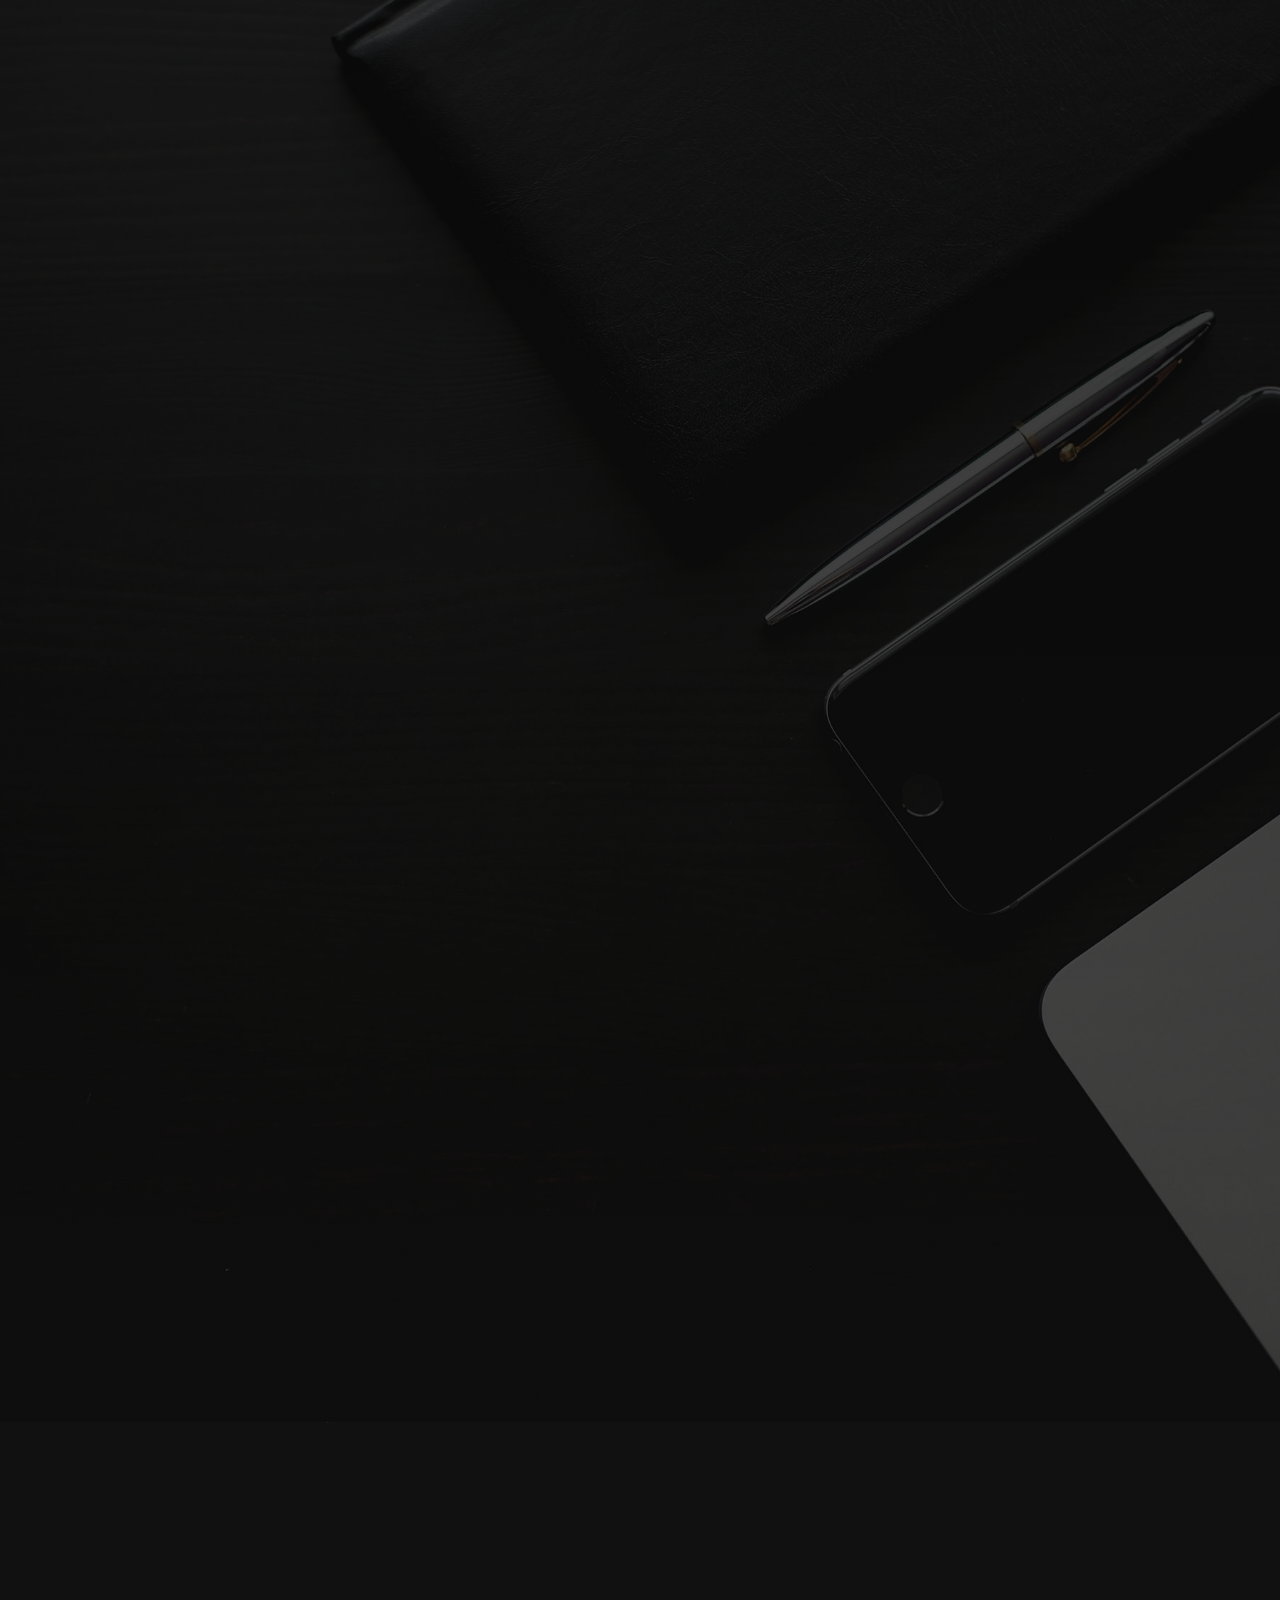
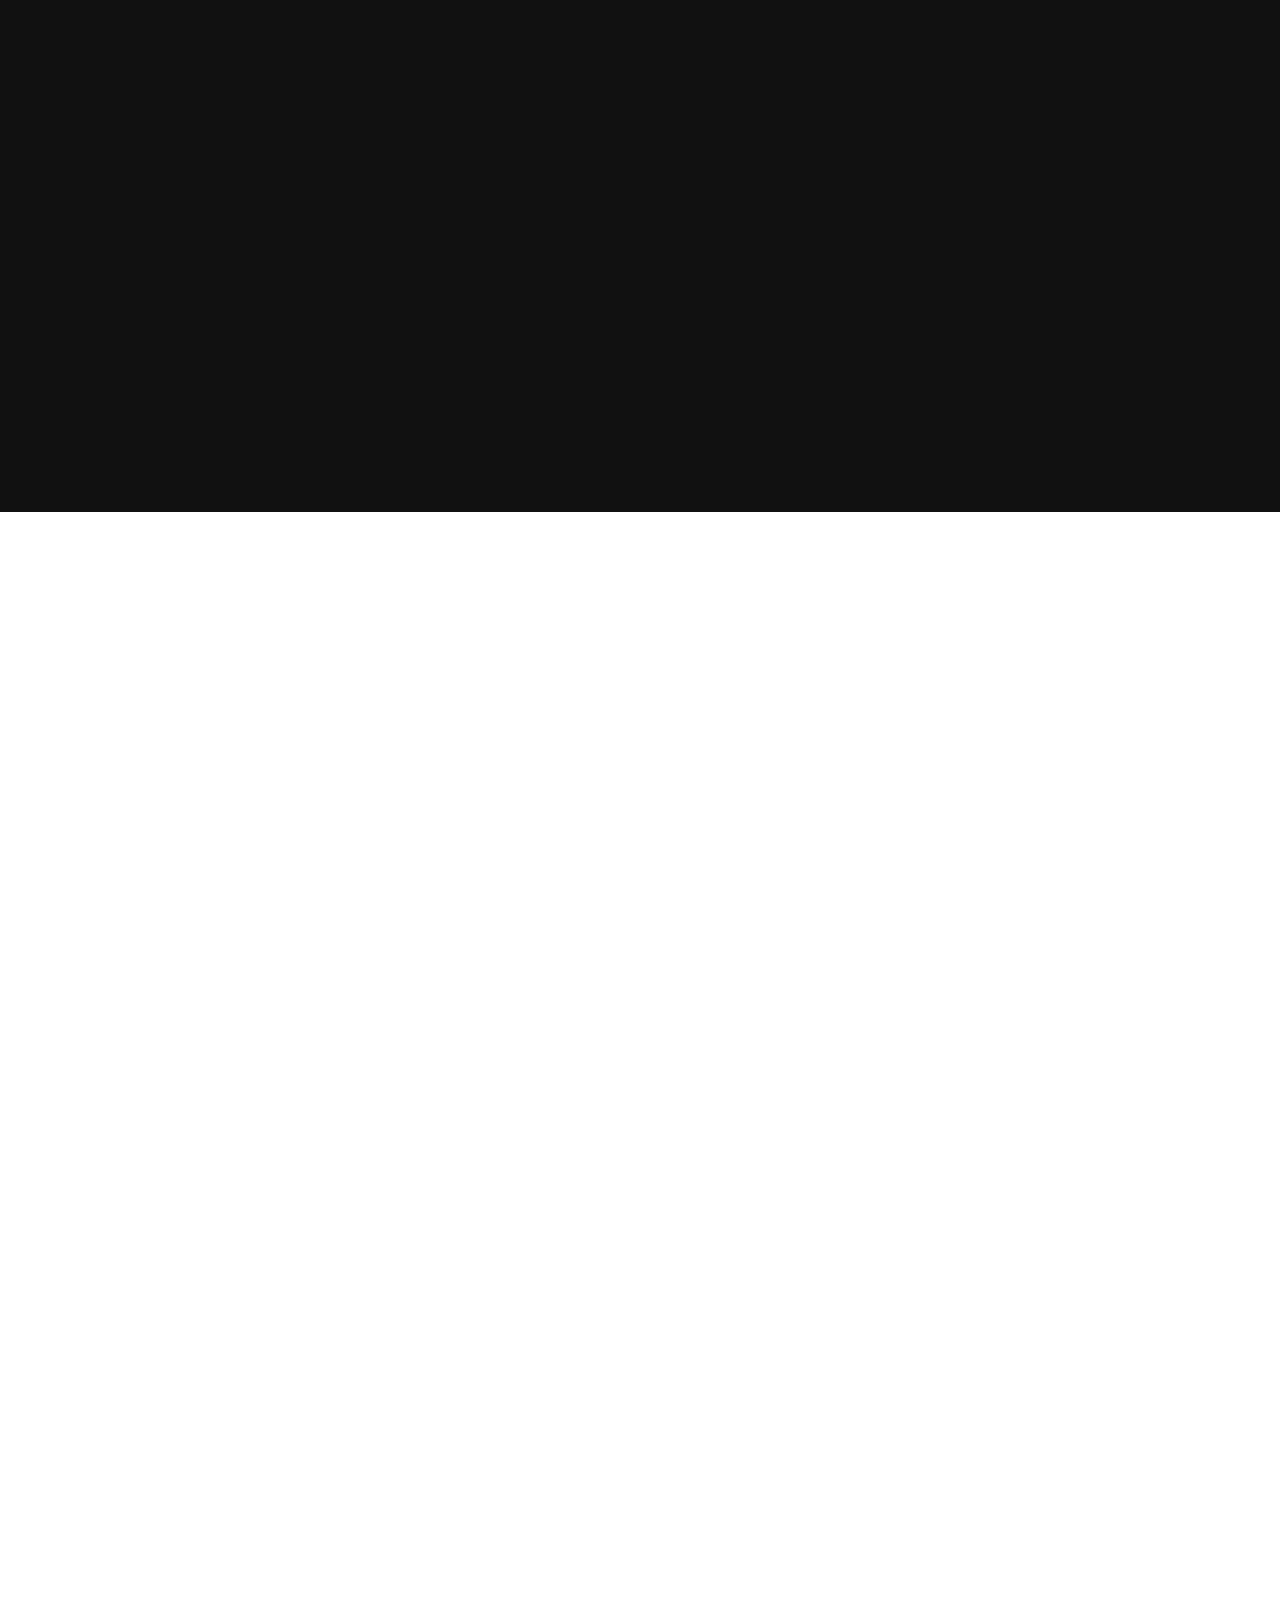
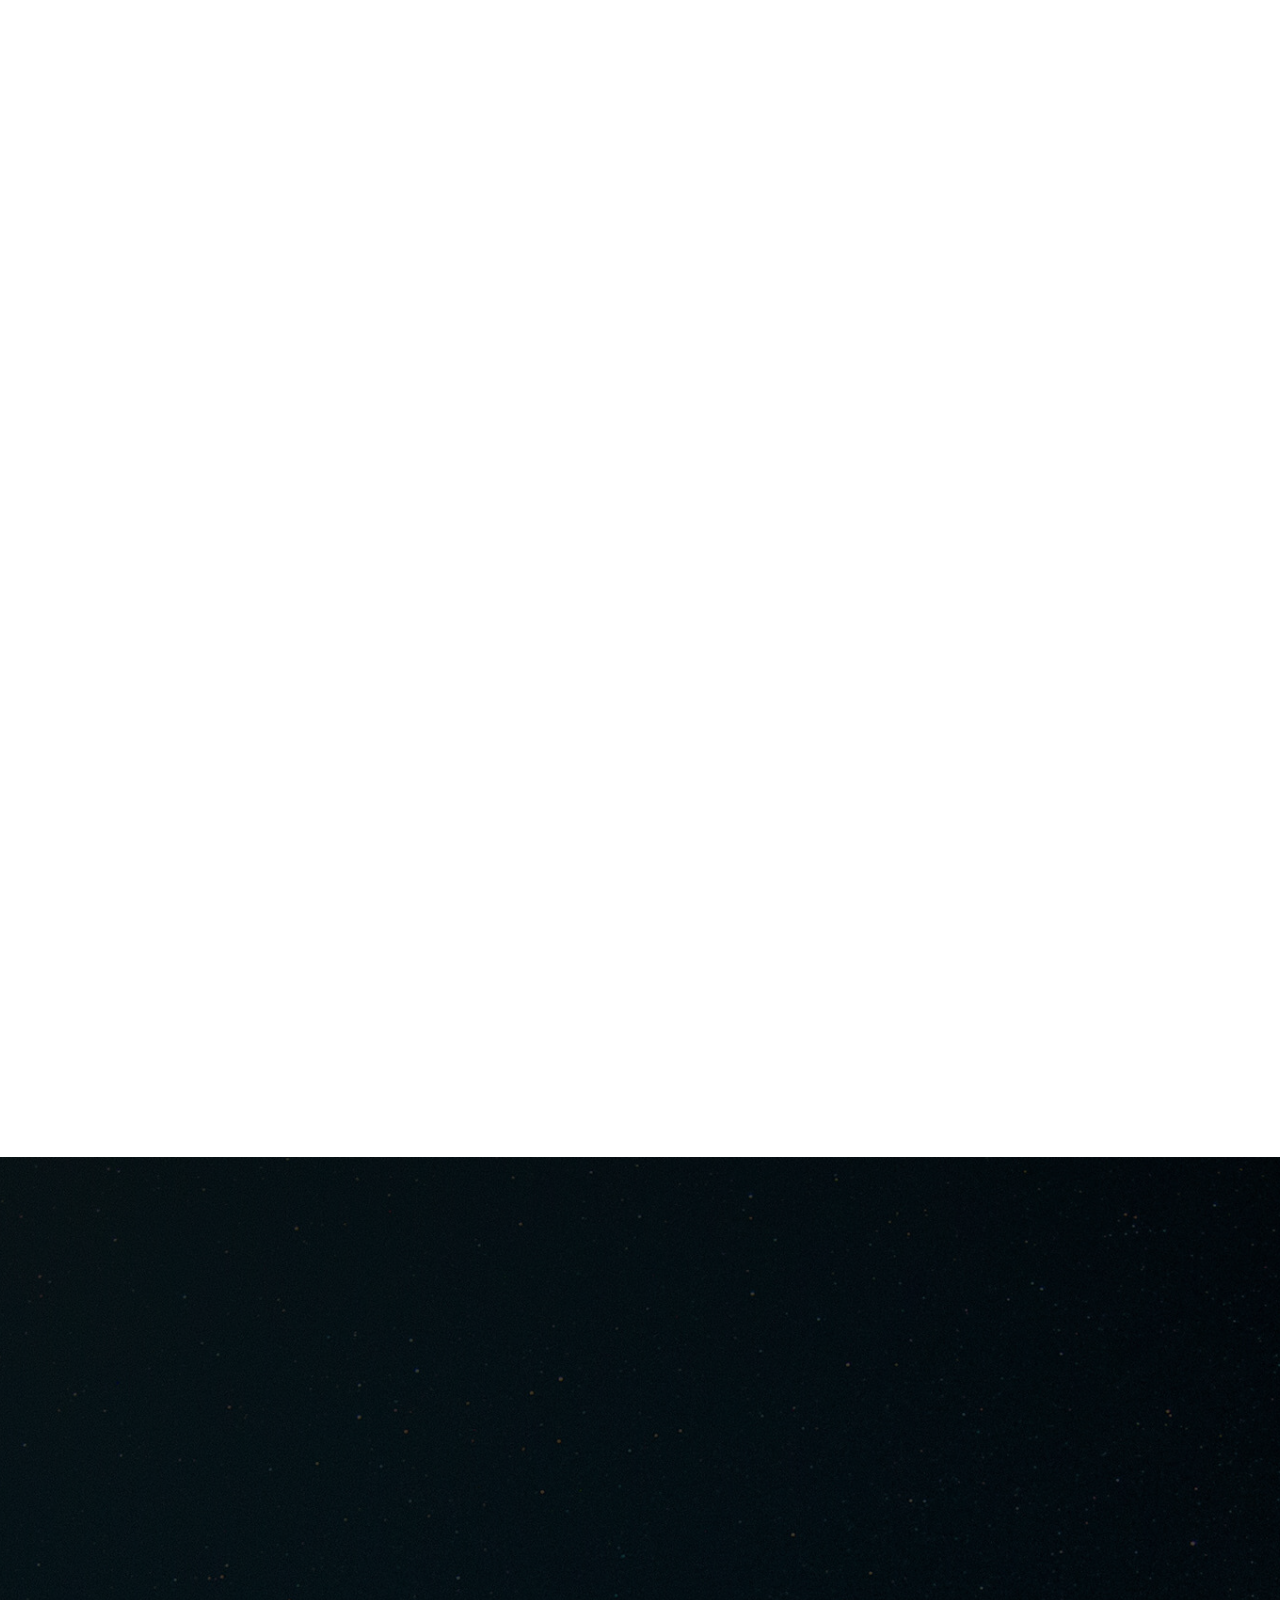
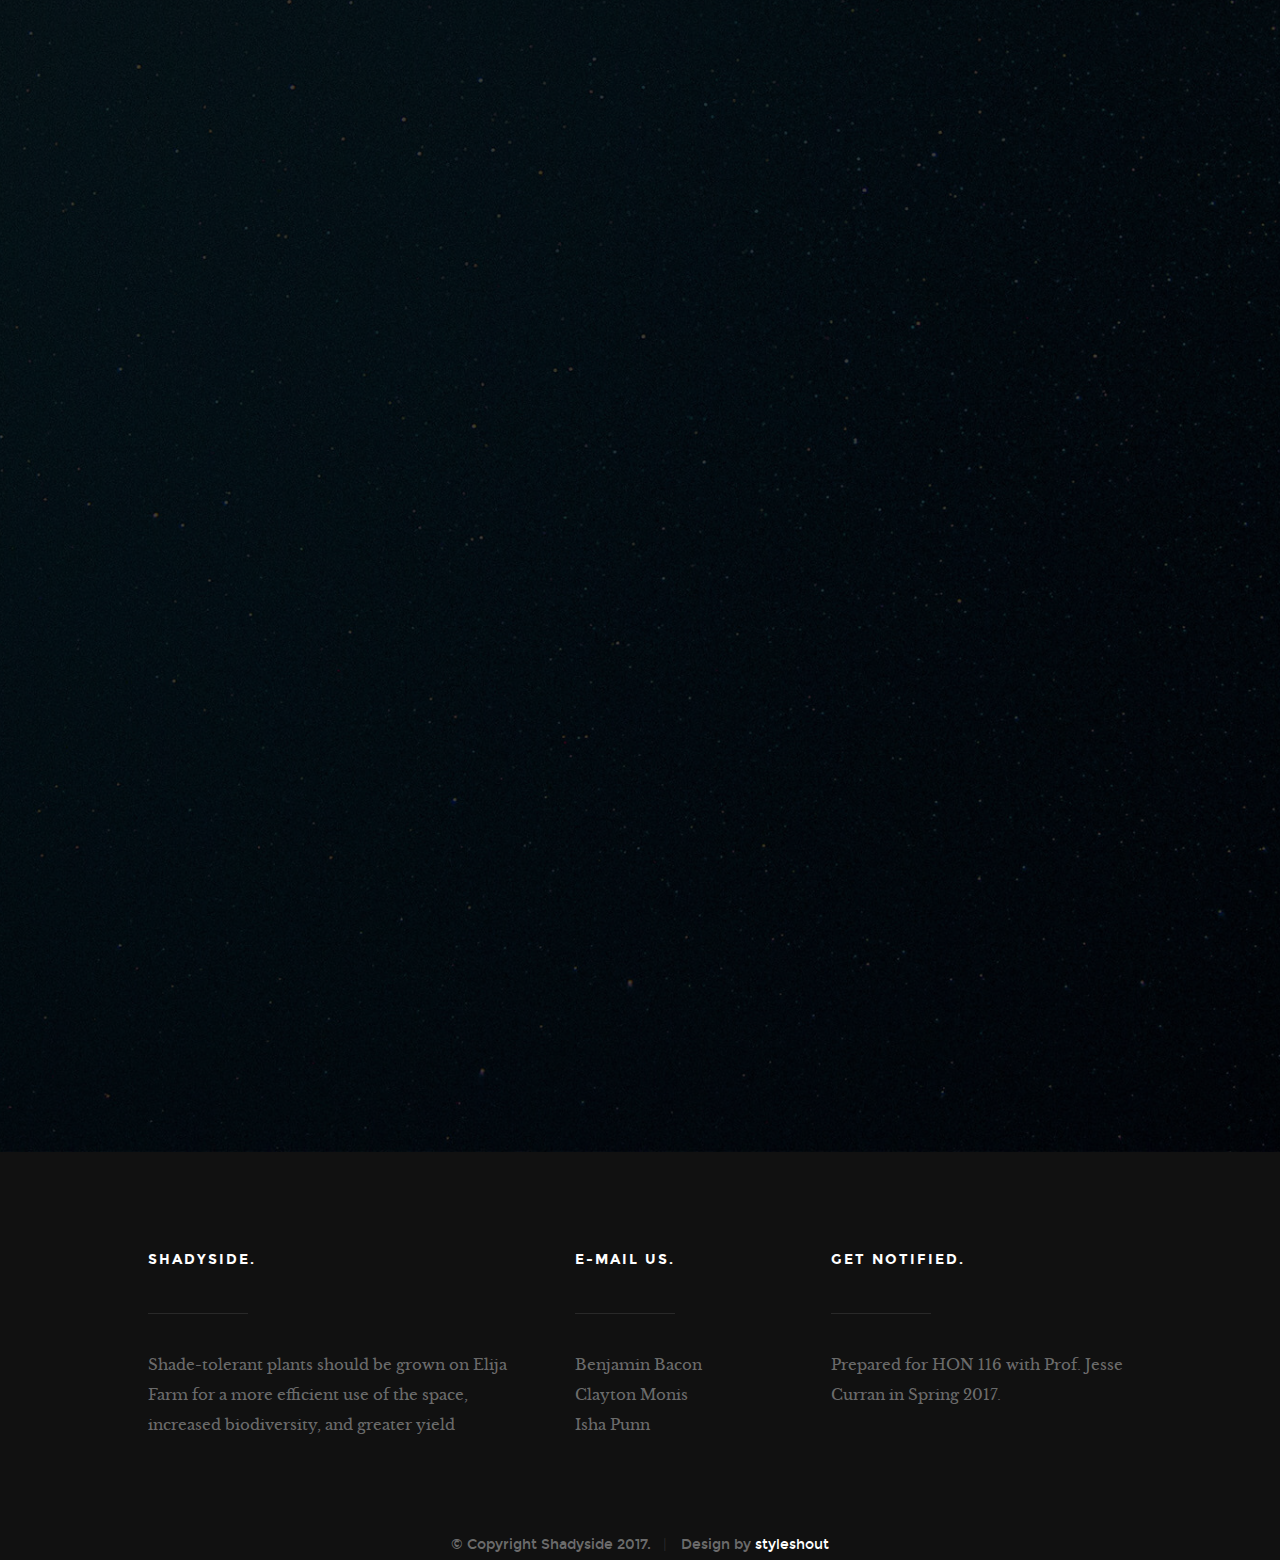
==== commit daccf662: "Last minute changes." ====
--- a/index.html
+++ b/index.html
@@ -202,7 +202,7 @@
 	            <div class="service-content">
 	            	<h3 class="h05">Institutional</h3>
 
-		            <p>As an organization, Elija has to ensure that a project such as ours adhere to its guiding principles and codes when undertaking any project. 
+		            <p>As an organization, Elija has to ensure that a project such as ours adheres to its guiding principles and codes when undertaking any project. 
 					Furthermore, we must ensure that there are no legal limitations on our planned pipe installation.
 	         		</p>	         		
 	            </div>                
